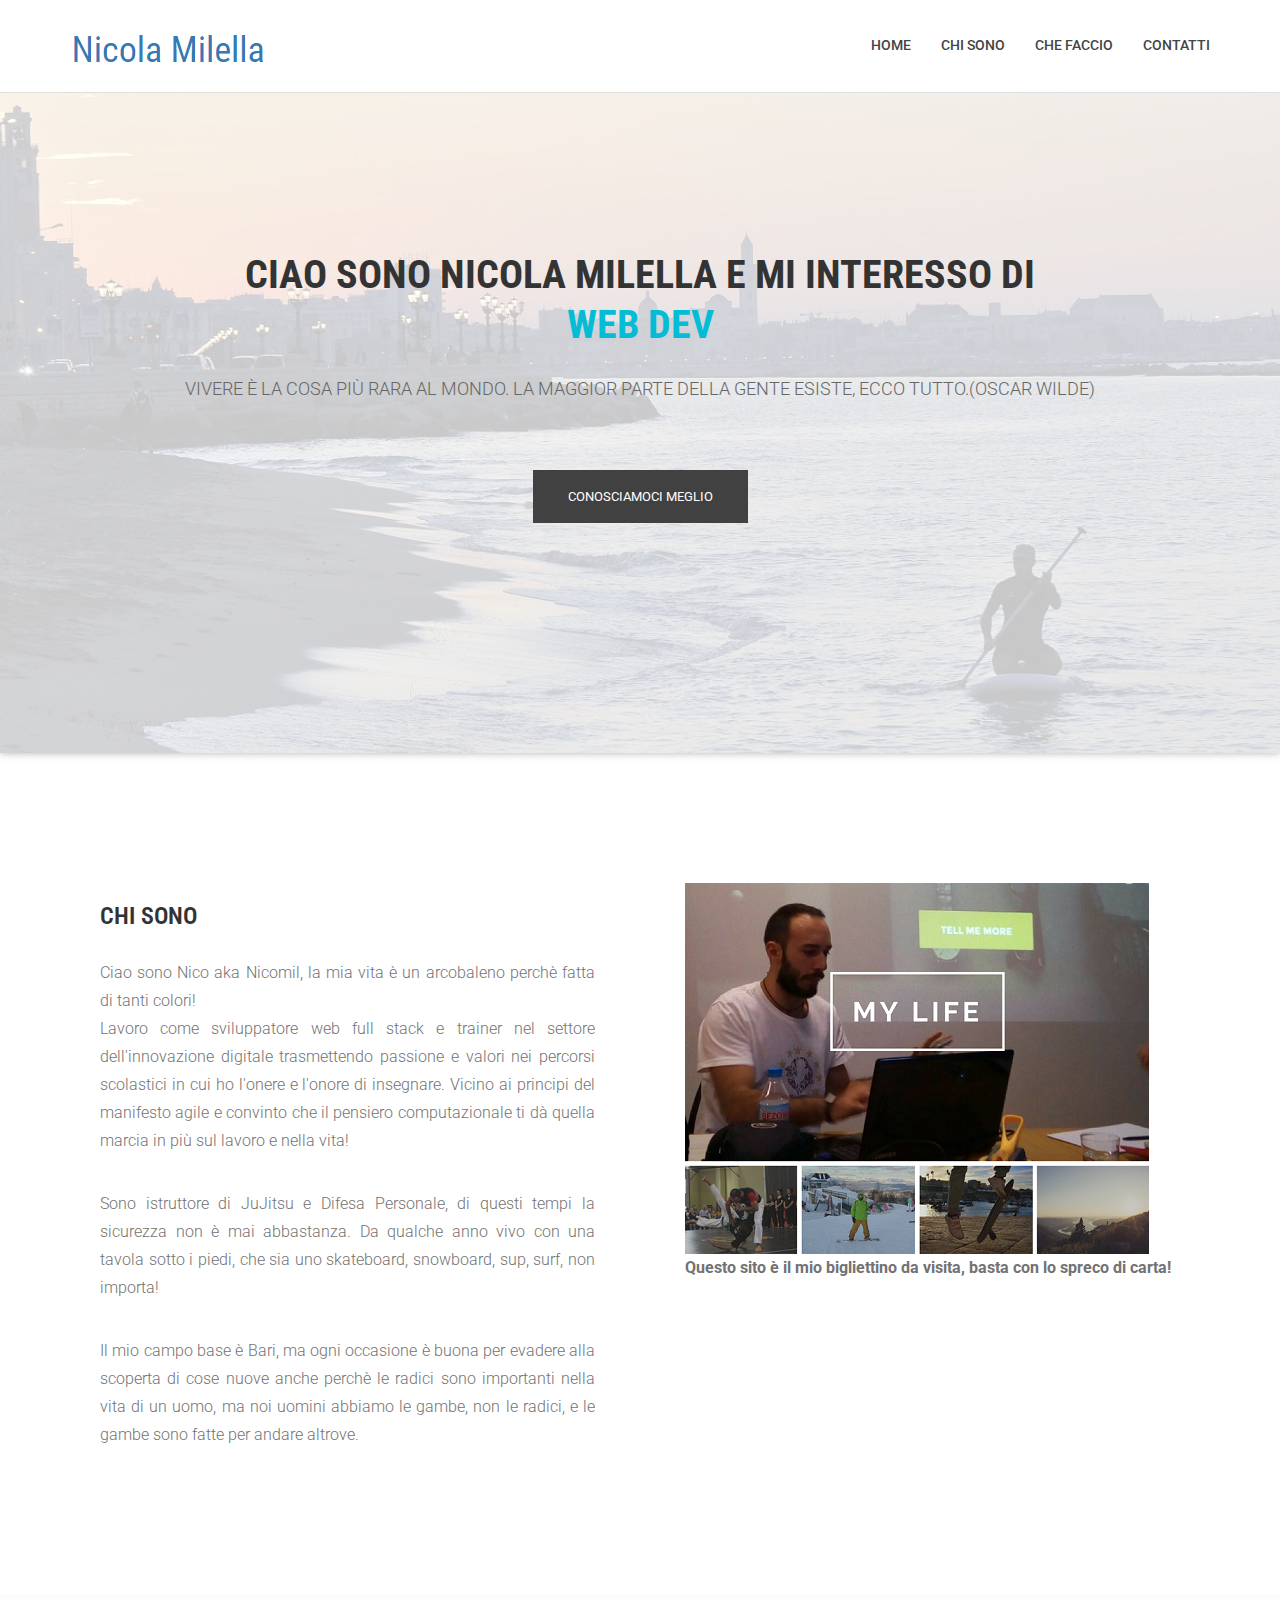
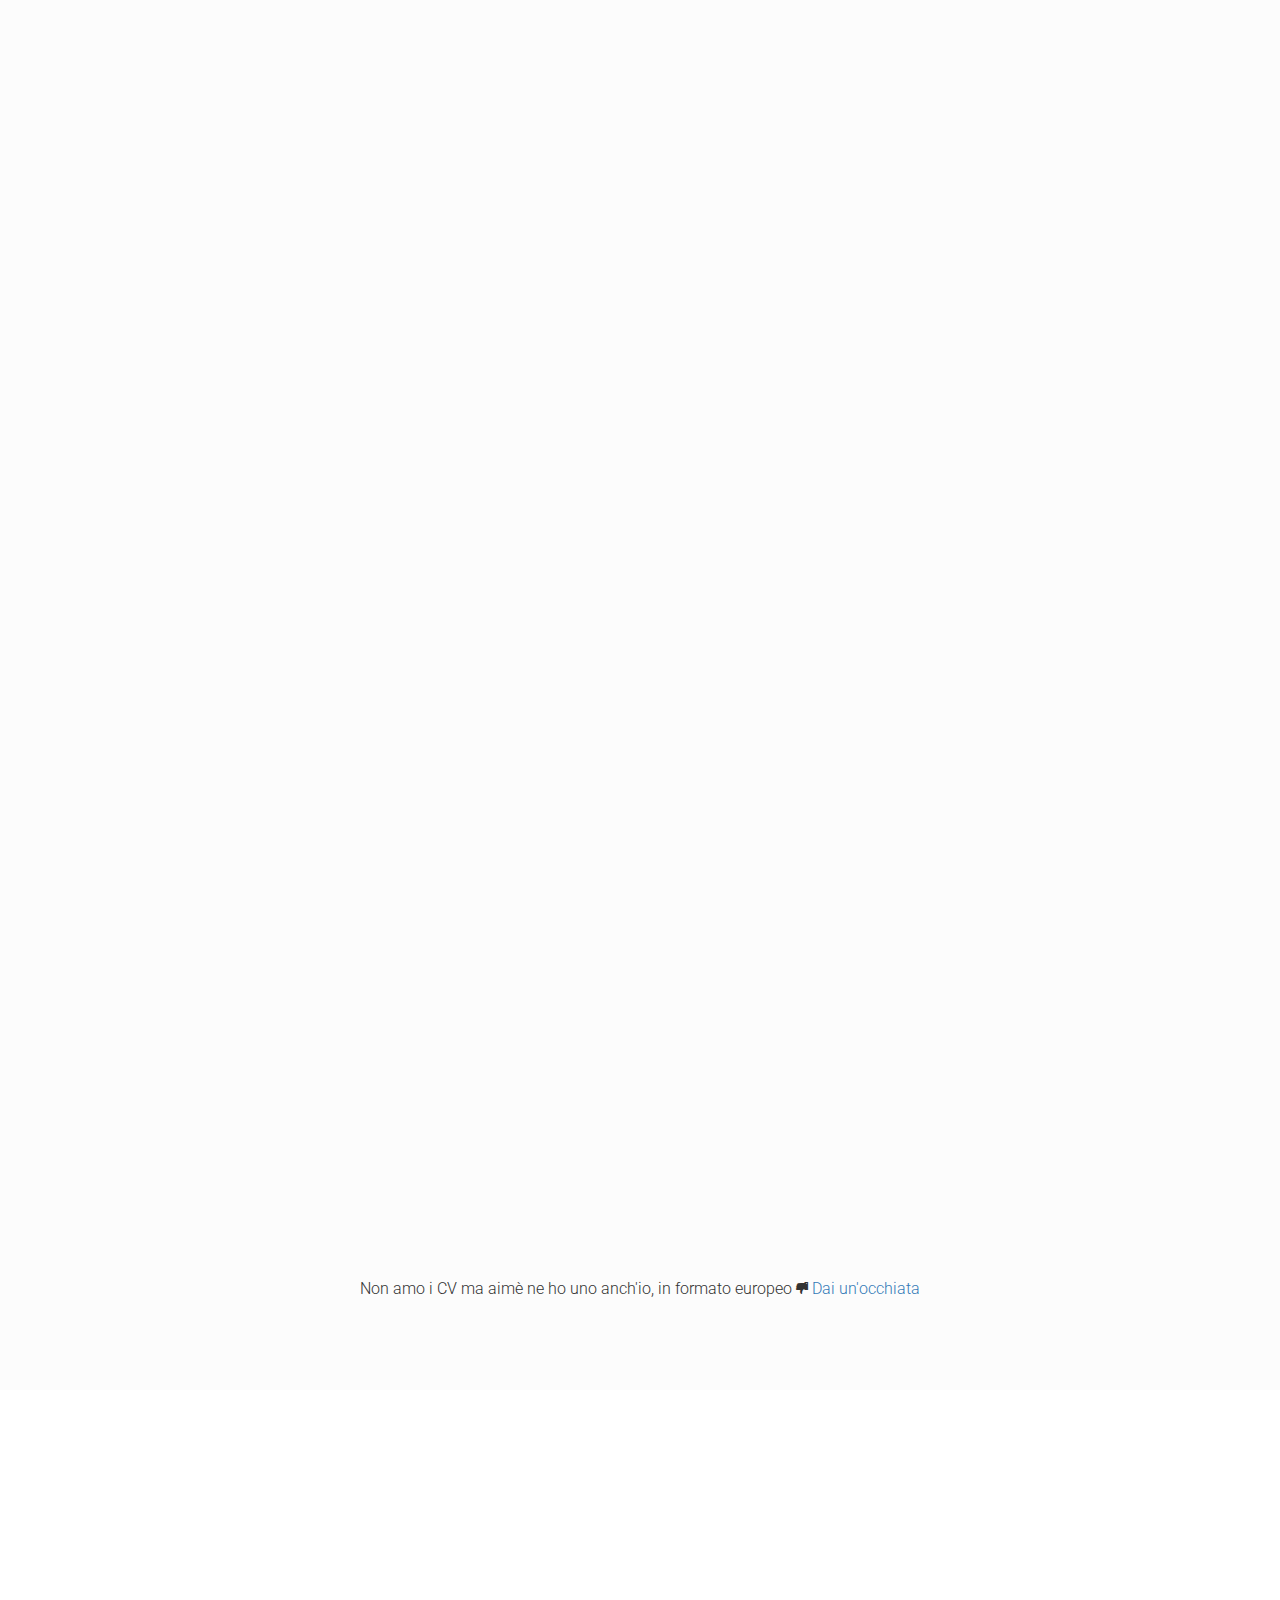
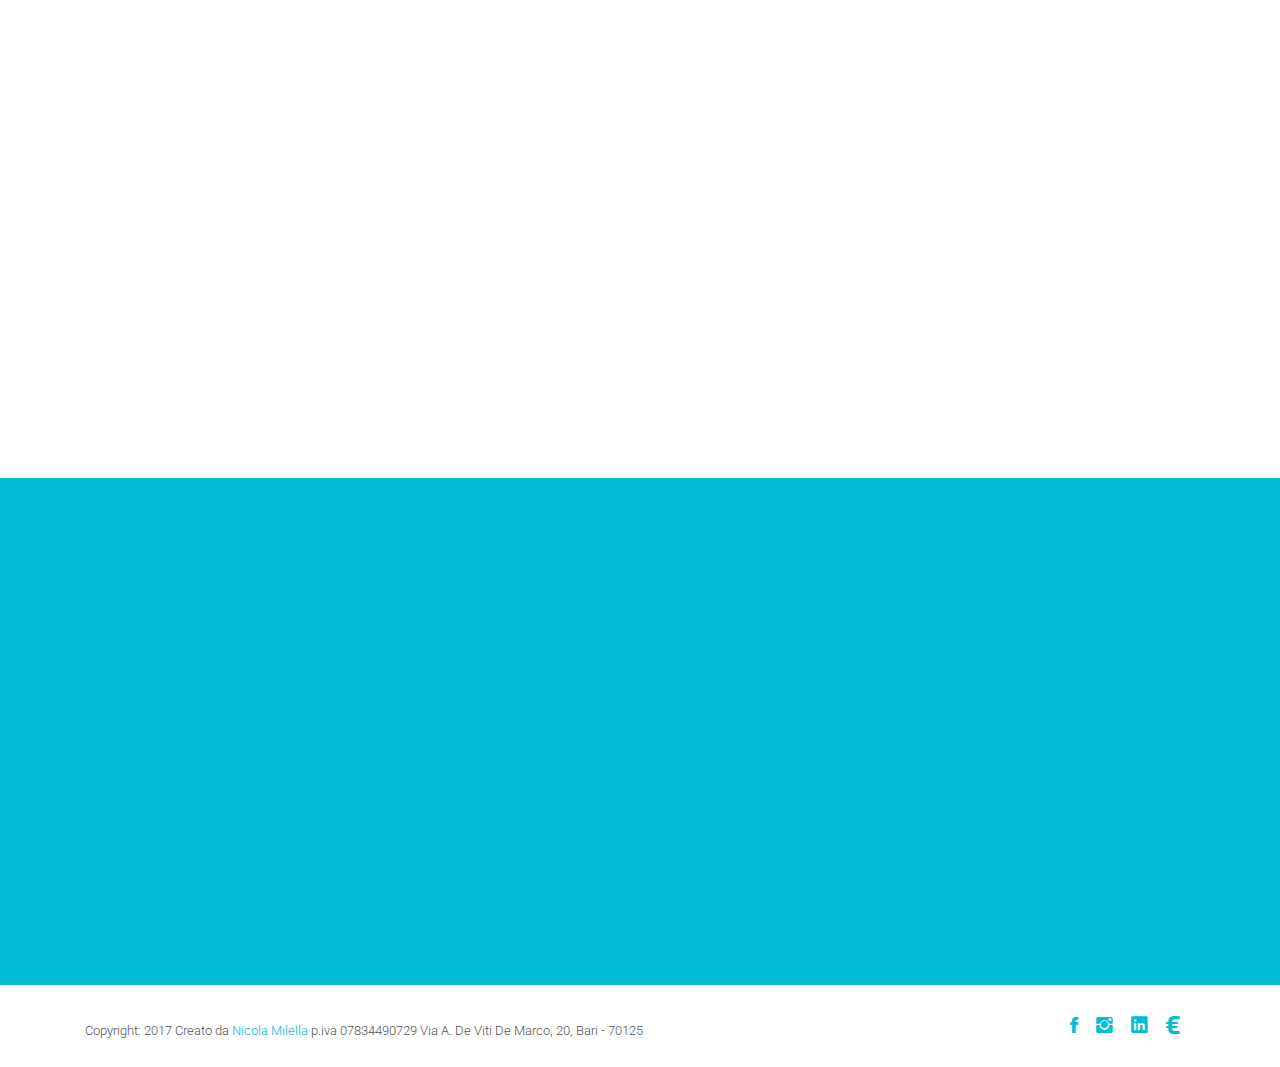
==== index_no_minified.html @ 9df5127f "initial commit" ====
<!DOCTYPE html>
<html class="no-js">
    
<head>
        <!-- Basic Page Needs
        ================================================== -->
        <meta charset="utf-8">
        <meta http-equiv="Content-Type" content="text/html; charset=utf-8">
        <link rel="icon" type="image/png" href="images/favicon.ico">
        <title>Nicola Milella</title>
        <meta name="description" content="Sito personale di Nicola Milella, sviluppatore web e mobile, docente hack-ademy auLAB, istruttore di JuJitsu e Difesa Personale, stand up paddle sup on the beach">
        <meta name="keywords" content="">
        <meta name="author" content="Nicola Milella">
        <meta name="google-site-verification" content="UVyq8-LhhPFilG9BQQv_UbMqhUwOv5xEV0vVrCa4C_Q" />
        <!-- Mobile Specific Metas
        ================================================== -->
        <meta name="format-detection" content="telephone=no">
        <meta name="viewport" content="width=device-width, initial-scale=1">
        <!-- Open Graph data -->
        <meta property="og:title" content="Nicola Milella" />
        <meta property="og:type" content="article" />
        <meta property="og:url" content="http://www.nicolamilella.it/" />
        <meta property="og:image" content="http://www.nicolamilella.it/images/fb-share.jpg" />
        <meta property="og:description" content="Bigliettino da visita online di Nicola Milella aka #nicomil, scopri di più!" /> 
        <meta property="og:site_name" content="Nicola Milella" />
        <!-- Template CSS Files
        ================================================== -->
        <link rel="stylesheet" href="css/app.min.css">
       
    </head>
    <body>
        <!--
        ==================================================
        Header Section Start
        ================================================== -->
        <header id="top-bar" class="navbar-fixed-top animated-header">
            <div class="container">
                <div class="navbar-header">
                    <!-- responsive nav button -->
                    <button type="button" class="navbar-toggle" data-toggle="collapse" data-target=".navbar-collapse">
                    <span class="sr-only">Toggle navigation</span>
                    <span class="icon-bar"></span>
                    <span class="icon-bar"></span>
                    <span class="icon-bar"></span>
                    </button>
                    <!-- /responsive nav button -->
                    
                    <!-- logo -->
                    <div class="navbar-brand">
                        <a href="http://nicolamilella.it" >
                            <img class="img-responsive" src="images/logo.png" alt="Nicola MIlella Logo">
                        </a>
                    </div>
                    <!-- /logo -->
                </div>
                <!-- main menu -->
                <nav class="collapse navbar-collapse navbar-right" role="navigation">
                    <div class="main-menu">
                        <ul class="nav navbar-nav navbar-right">
                            <li>
                                <a href="http://nicolamilella.it" alt="Home">Home</a>
                            </li>
                            <li><a class="smooth-scroll" data-wow-delay=".9s" href="#about" data-section="#about" alt="Chi sono">Chi Sono</a></li>
                           <!--  <li><a href="#about">Chi Sono</a></li> -->
                            <!-- <li><a class="smooth-scroll" href="#works" >Che Faccio</a></li> -->
                            <li><a class="smooth-scroll" data-wow-delay=".9s" href="#works" data-section="#works" alt="che faccio" >Che Faccio</a></li>
                           <!--  <li class="dropdown">
                                <a href="#" class="dropdown-toggle" data-toggle="dropdown">Pages <span class="caret"></span></a>
                                <div class="dropdown-menu">
                                    <ul>
                                        <li><a href="404.html">404 Page</a></li>
                                        <li><a href="gallery.html">Gallery</a></li>
                                    </ul>
                                </div>
                            </li> -->
                            <!-- <li class="dropdown">
                                <a href="#" class="dropdown-toggle" data-toggle="dropdown">Blog <span class="caret"></span></a>
                                <div class="dropdown-menu">
                                    <ul>
                                        <li><a href="blog-fullwidth.html">Blog Full</a></li>
                                        <li><a href="blog-left-sidebar.html">Blog Left sidebar</a></li>
                                        <li><a href="blog-right-sidebar.html">Blog Right sidebar</a></li>
                                    </ul>
                                </div>
                            </li> -->
                            <li><a href="#call-to-action" alt="contatti">Contatti</a></li>
                        </ul>
                    </div>
                </nav>
                <!-- /main nav -->
            </div>
        </header>
        
        <!--
        ==================================================
        Slider Section Start
        ================================================== -->
        <section id="hero-area" >
            <div class="container">
                <div class="row">
                    <div class="col-md-12 text-center">
                        <div class="block wow fadeInUp" data-wow-delay=".3s">
                            
                            <!-- Slider -->
                            <section class="cd-intro">
                                <h1 class="wow fadeInUp animated cd-headline slide" data-wow-delay=".4s" >
                                <span>CIAO SONO NICOLA MILELLA E MI INTERESSO DI</span><br>
                                 
                                
                                <span class="cd-words-wrapper">
                                    <b class="is-visible">WEB DEV</b>
                                    <b>JUJITSU</b>
                                    <b>DIFESA PERSONALE</b>
                                    <b>STAND UP PADDLE</b>
                                    <b>SKATEBOARD</b>
                                    <b>SNOWBOARD</b>
                                    <b>WINDSURF</b>
                                    
                                </span>
                              <!--   <span class="cd-words-wrapper visible-xs" >
                                    <b class="is-visible" style="font-size: 20px;">SVILUPPATORE SOFTWAREE</b>
                                    <b>ISTRUTTORE JUJITSU</b>
                                    <b>STAND UP PADDLER</b>
                                    <b>SKATER</b>
                                    <b>SNOWBOARDER</b>
                                    <b>CURIOSO</b>
                                </span> -->
                               </h1>
                                </section> <!-- cd-intro -->
                                <!-- /.slider -->
                                <h2 class="wow fadeInUp animated" data-wow-delay=".6s" >
                                    Vivere è la cosa più rara al mondo. La maggior parte della gente esiste, ecco tutto.(Oscar Wilde) 
                                </h2>
                                <a class="btn-lines dark light wow fadeInUp animated smooth-scroll btn btn-default btn-green" data-wow-delay=".9s" href="#about" data-section="#about" >Conosciamoci meglio</a>
                                
                            </div>
                        </div>
                    </div>
                </div>
            </section><!--/#main-slider-->
            <!--
            ==================================================
            Slider Section Start
            ================================================== -->
            <section id="about">
                <div class="container">
                    <div class="row">
                        <div class="col-md-6 col-sm-6">
                            <div class="block wow fadeInLeft" data-wow-delay=".3s" data-wow-duration="500ms">
                                <h2>
                                CHI SONO
                                </h2>
                                <p style="text-align: justify;">
                                    Ciao sono Nico aka Nicomil, la mia vita è un arcobaleno perchè fatta di tanti colori!<br>Lavoro come sviluppatore web full stack e trainer nel settore dell'innovazione digitale trasmettendo passione e valori nei percorsi scolastici in cui ho l'onere e l'onore di insegnare.
                                    Vicino ai principi del manifesto agile e convinto che il pensiero computazionale ti dà quella marcia in più sul lavoro e nella vita!
                                </p>
                                <p style="text-align: justify;">
                                    Sono istruttore di JuJitsu e Difesa Personale, di questi tempi la sicurezza non è mai abbastanza.
                                    Da qualche anno vivo con una tavola sotto i piedi, che sia uno skateboard, snowboard, sup, surf, non importa!
                                </p>
                                <p style="text-align: justify;">
                                    Il mio campo base è Bari, ma ogni occasione è buona per evadere alla scoperta di cose nuove anche perchè le radici sono importanti nella vita di un uomo, ma noi uomini abbiamo le gambe, non le radici, e le gambe sono fatte per andare altrove.
                                </p>
                            </div>
                            
                        </div>
                        <div class="col-md-6 col-sm-6">
                            <div class="block wow fadeInRight" data-wow-delay=".3s" data-wow-duration="500ms">
                                <img src="images/about/about_me2.png" alt="Nicola Milella nelle sue attività di sviluppatore web, istruttore di JuJitsu e difesa personale, stand up paddle, surf, skateboard e snowboard" style="vertical-align: middle;"><p><strong>Questo sito è il mio bigliettino da visita, basta con lo spreco di carta!</strong></p>
                            </div>

                        </div>
                    </div>
                </div>
            </section> <!-- /#about -->
            <!--
            ==================================================
            Portfolio Section Start
            ================================================== -->
            <section id="works" class="works">
                <div class="container">
                    <div class="section-heading">
                        <h1 class="title wow fadeInDown" data-wow-delay=".3s">Cosa faccio, al momento!</h1>
                        
                        <p class="wow fadeInDown" data-wow-delay=".5s">
                           In qualunque contesto, mi trovo sempre a lavorare per la sensibilizzazione di qualche ideale, concetto e pratica.<br> Amo insegnare perchè è il miglior modo di imparare e crescere.
                        </p>
                    </div>
                    <div class="row">
                        <div class="col-sm-4 col-xs-12">
                            <figure class="wow fadeInLeft animated portfolio-item" data-wow-duration="500ms" data-wow-delay="0ms">
                                <div class="img-wrapper">
                                    <img src="images/portfolio/item-1.jpg" class="img-responsive" alt="Nicola Milella docente Aulab Hack-Ademy sviluppo web" style="margin: 0 auto;background-size:cover">
                                   <!--  <div class="overlay">
                                        <div class="buttons">
                                            <a rel="gallery" class="fancybox" href="images/portfolio/item-1.jpg">Demo</a>
                                            <a target="_blank" href="single-portfolio.html">Details</a>
                                        </div>
                                    </div> -->
                                </div>
                                <figcaption>
                                <h4>
                                <a href="http://www.hack-ademy.it">
                                    Hack-Ademy by auLAB
                                </a>
                                </h4>
                                <p>
                                    Coding Bootcamp - Web Development 
                                </p>
                                </figcaption>
                            </figure>
                        </div>
                        <div class="col-sm-4 col-xs-12">
                            <figure class="wow fadeInLeft animated" data-wow-duration="500ms" data-wow-delay="300ms">
                                <div class="img-wrapper">
                                    <img src="images/portfolio/item-2.jpg" class="img-responsive" alt="Nicola Milella istruttore di JuJitsu e difesa personale" >
                                   <!--  <div class="overlay">
                                        <div class="buttons">
                                            <a rel="gallery" class="fancybox" href="images/portfolio/item-2.jpg">Demo</a>
                                            <a target="_blank" href="single-portfolio.html">Details</a>
                                        </div>
                                    </div> -->
                                </div>
                                <figcaption>
                                <h4>
                                <a href="http://www.professioneautodifesa.it">
                                Professione Autodifesa
                                    
                                </a>
                                </h4>
                                <p>
                                    Scuola di Sicurezza e Difesa Personale
                                </p>
                                </figcaption>
                            </figure>
                        </div>
                        <div class="col-sm-4 col-xs-12">
                            <figure class="wow fadeInLeft animated" data-wow-duration="500ms" data-wow-delay="300ms">
                                <div class="img-wrapper">
                                    <img src="images/portfolio/item-3.jpg" class="img-responsive" alt="Nicola Milella sup, stand up paddle eventi ed escursioni" >
                                    <!-- <div class="overlay">
                                        <div class="buttons">
                                            <a rel="gallery" class="fancybox" href="images/portfolio/item-3.jpg">Demo</a>
                                            <a target="_blank" href="single-portfolio.html">Details</a>
                                        </div>
                                    </div> -->
                                </div>
                                <figcaption>
                                <h4>
                                <a href="https://www.facebook.com/suponthebeach/">
                                    Sup on The Beach
                                </a>
                                </h4>
                                <p>
                                    Escursioni - sport acquatici
                                </p>
                                </figcaption>
                            </figure>
                        </div>
                        </div>
                        <div class="row">
                        <div class="col-sm-4 col-sm-offset-2 col-xs-12">
                            <figure class="wow fadeInLeft animated" data-wow-duration="500ms" data-wow-delay="300ms">
                                <div class="img-wrapper">
                                    <img src="images/portfolio/item-4.png" class="img-responsive" alt="Nicola Milella docente alternanza scuola lavoro" >
                                    <!-- <div class="overlay">
                                        <div class="buttons">
                                            <a rel="gallery" class="fancybox" href="images/portfolio/item-3.jpg">Demo</a>
                                            <a target="_blank" href="single-portfolio.html">Details</a>
                                        </div>
                                    </div> -->
                                </div>
                                <figcaption>
                                <h4>
                                <a href="http://www.istruzione.it/alternanza/index.shtml">
                                    Alternanza Scuola Lavoro
                                </a>
                                </h4>
                                <p>
                                    Percorsi tecnici di alternanza scuola lavoro nelle scuole superiori
                                </p>
                                </figcaption>
                            </figure>
                        </div>
                        <div class="col-sm-4 col-xs-12">
                            <figure class="wow fadeInLeft animated" data-wow-duration="500ms" data-wow-delay="300ms">
                                <div class="img-wrapper">
                                    <img src="images/portfolio/item-5.jpg" class="img-responsive" alt="Nicola Milella docente sviluppo web tech summer campus" >
                                    <!-- <div class="overlay">
                                        <div class="buttons">
                                            <a rel="gallery" class="fancybox" href="images/portfolio/item-3.jpg">Demo</a>
                                            <a target="_blank" href="single-portfolio.html">Details</a>
                                        </div>
                                    </div> -->
                                </div>
                                <figcaption>
                                <h4>
                                <a href="https://www.borderline24.com/2017/07/16/bari-tech-summer-campus-sviluppatori-web-entra-nel-vivo/" target="_blank">
                                    Tech Summer Campus
                                </a>
                                </h4>
                                <p>
                                    Coding Bootcamp powerd by Randstad Technologies
                                </p>
                                </figcaption>
                            </figure>
                        </div>

                        </div>
                        <div class="col-sm-12 text-center">
                        <h1 class="title wow fadeInDown" data-wow-delay=".3s">Un po' di storia</h1>
                            <p class="wow fadeInLeft animated portfolio-item" style="text-align: justify;">Laureato in Informatica Magistrale a Bari nel 2013, inizio a lavorare sin dal 2012 come vincitore del bando Pon R&C con il progetto <strong>MeetingPoints</strong> nel meraviglioso spazio di coworking <a href="https://bari.impacthub.net/">Impact Hub Bari</a>, un periodo indimenticabile durante il quale sono cresciuto tanto sia personalmente che professionalemente. Merito particolare di questa mia crescita professionale va al "Coach" <a href="https://it.linkedin.com/in/giancarlovalente"> Giancarlo Valente</a> con il quale ora ho il piacere di lavorare nei coding bootcamp.
                            Nel frattempo formatore ed esaminatore <a href="https://it.eipass.com/">Eipass</a> tenendo corsi di informatica in scuole, enti e centri di formazione di tutta Puglia.<br>
                            Le arti marziali invece hanno migliorato la mia vita, fin dalla tenera età di 8 anni! Judo, Karate e infine JuJitsu per completare il bagaglio tecnico e culturale. Prima cintura nera di JuJitsu Wjjko a Bari nel 2002 con esame preparato duramente con mio padre, maestro di JuJitsu, e sostenuto al cospetto del Soke <a href="https://it.wikipedia.org/wiki/Robert_Clark_(maestro_di_arti_marziali)">Robert Clark</a>, padre fondatore del JuJitsu moderno, passato a miglior vita prematuramente nel 2012. Ad oggi, sebbene Istruttore e cintura nera 4° Dan con più di 20 anni di esperienza, continuo umilmente a praticare e trasmettere questa grande passione.
                            </p>
                            <p class="text-center">
                            Non amo i CV ma aimè ne ho uno anch'io, in formato europeo <i class="ion-thumbsdown"></i> <a href="CV_nicola_milella_IT.pdf" target="_blank">Dai un'occhiata</a></p>
                        </div>
                </div>
            </section> <!-- #works -->
            <!--
            ==================================================
            Portfolio Section Start
            ================================================== -->
            <section id="feature">
                <div class="container">
                    <div class="section-heading">
                        <h1 class="title wow fadeInDown" data-wow-delay=".3s">In cosa posso esserti utile?</h1>
                        <p class="wow fadeInDown" data-wow-delay=".5s">
                            Nella mia vita ho maturato diverse competenze in svariati ambiti<br> e sono sempre pronto a mettermi in gioco.
                        </p>
                    </div>
                    <div class="row">
                        <div class="col-md-4 col-lg-4 col-xs-12">
                            <div class="media wow fadeInUp animated" data-wow-duration="500ms" data-wow-delay="200ms">
                                <div class="media-left">
                                    <div class="icon">
                                        <i class="ion-ios-flask-outline"></i>
                                    </div>
                                </div>
                                <div class="media-body">
                                    <h4 class="media-heading">Sviluppo Software</h4>
                                    <p>Realizzazione progetti web come siti, piattaforme, web app </p>
                                </div>
                            </div>
                        </div>
                        <div class="col-md-4 col-lg-4 col-xs-12">
                            <div class="media wow fadeInDown animated" data-wow-duration="500ms" data-wow-delay="400ms">
                                <div class="media-left">
                                    <div class="icon">
                                        <i class="ion-ios-briefcase"></i>
                                    </div>
                                </div>
                                <div class="media-body">
                                    <h4 class="media-heading">Consulenza</h4>
                                    <p>Supporto pratico e metodologico a progetti software</p>
                                </div>
                            </div>
                        </div>
                        <div class="col-md-4 col-lg-4 col-xs-12">
                            <div class="media wow fadeInDown animated" data-wow-duration="500ms" data-wow-delay="600ms">
                                <div class="media-left">
                                    <div class="icon">
                                        <i class="ion-android-hand"></i>
                                    </div>
                                </div>
                                <div class="media-body">
                                    <h4 class="media-heading">Difesa Personale</h4>
                                    <p>Difendersi è importante, posso mostrarti il cammino da seguire</p>
                                </div>
                            </div>
                        </div>
                        <div class="col-md-4 col-lg-4 col-xs-12">
                            <div class="media wow fadeInDown animated" data-wow-duration="500ms" data-wow-delay="800ms">
                                <div class="media-left">
                                    <div class="icon">
                                        <i class="ion-ios-body-outline"></i>
                                    </div>
                                </div>
                                <div class="media-body">
                                    <h4 class="media-heading">Arti Marziali</h4>
                                    <p>Corsi e lezioni private di JuJitsu antico e/o sportivo</p>
                                </div>
                            </div>
                        </div>
                        <div class="col-md-4 col-lg-4 col-xs-12">
                            <div class="media wow fadeInDown animated" data-wow-duration="500ms" data-wow-delay="1000ms">
                                <div class="media-left">
                                    <div class="icon">
                                        <i class="ion-ios-sunny-outline"></i>
                                    </div>
                                </div>
                                <div class="media-body">
                                    <h4 class="media-heading">Sport Acquatici</h4>
                                    <p>Eventi ed escursioni in SUP sul nostro territorio</p>
                                </div>
                            </div>
                        </div>
                        <div class="col-md-4 col-lg-4 col-xs-12">
                            <div class="media wow fadeInDown animated" data-wow-duration="500ms" data-wow-delay="1200ms">
                                <div class="media-left">
                                    <div class="icon">
                                        <i class="ion-ios-infinite"></i>
                                    </div>
                                </div>
                                <div class="media-body">
                                    <h4 class="media-heading">Qualcosa che imparerò</h4>
                                    <p>Non si finisce mai di imparare, vedremo!</p>
                                </div>
                            </div>
                        </div>
                    </div>
                </div>
            </section> <!-- /#feature -->
                            
            <!--
            ==================================================
            Call To Action Section Start
            ================================================== -->
            <section id="call-to-action">
                <div class="container">
                    <div class="row">
                        <div class="col-md-12">
                            <div class="block">
                                <h2 class="title wow fadeInDown" data-wow-delay=".3s" data-wow-duration="500ms">ORA SAI UN BEL PO' DI ME, MA NON TUTTO!</h2>
                                <h3 class="subtitle wow fadeInDown" data-wow-delay=".3s" data-wow-duration="500ms">"L'essenziale è invisibile ai social"</h3>
                                <p class="wow fadeInDown" data-wow-delay=".5s" data-wow-duration="500ms">Hai un'idea, una richiesta, un problema o vuoi semplicemente fare una chiacchierata? Contattami, ti aspetto con piacere!</p>
                                <!-- <a href="contact.html" class="btn btn-default btn-contact wow fadeInDown" data-wow-delay=".7s" data-wow-duration="500ms">Contattami</a> -->
                            </div>
                        </div>
                <div id="contact-section" class="row address-details" style="padding-bottom: 20px; color:black;font-weight: 600;">
                    
                    <div class="col-xs-offset-2 col-xs-8 col-md-offset-2 col-md-4">
                    <a href="mailto:me@nicolamilella.it?subject=Richiesta informazioni">
                        <div class="email wow fadeInLeft" data-wow-duration="500ms" data-wow-delay=".7s">
                            <i class="ion-ios-email-outline"></i>
                            <p>me@nicolamilella.it</p>
                        </div>
                        </a>
                    </div>
                    <div class="col-xs-8 col-xs-offset-2 col-md-4 col-md-offset-0">
                        <a href="whatsapp://send?phone=+393466874645" style="text-decoration: none;">
                        <div class="phone wow fadeInLeft" data-wow-duration="500ms" data-wow-delay=".9s">

                            <i class="ion-social-whatsapp-outline"></i>
                            <p>+39 3466874645</p>
                        </div>
                        </a>
                    </div>
                </div>
                    </div>
                </div>
            </section>
            <!--
            ==================================================
            Footer Section Start
            ================================================== -->
            <footer id="footer">
                <div class="container">
                    <div class="col-md-8">
                        <p class="copyright">Copyright: <span>2017</span> Creato da <a href="http://www.nicolamilella.it/">Nicola Milella</a> p.iva 07834490729 Via A. De Viti De Marco, 20, Bari - 70125</p>
                    </div>
                    <div class="col-md-4">
                        <!-- Social Media -->
                        <ul class="social">
                            <li>
                                <a href="https://www.facebook.com/nicolamilella88" class="Facebook" target="_blank">
                                    <i class="ion-social-facebook"></i>
                                </a>
                            </li>
                           <!--  <li>
                                <a href="http://wwww.twitter.com/themefisher" class="Twitter">
                                    <i class="ion-social-twitter"></i>
                                </a>
                            </li> -->
                            <li>
                                <a href="https://www.instagram.com/nico_mil/" class="Instagram" target="_blank">
                                    <i class="ion-social-instagram"></i>
                                </a>
                            </li>
                            <li>
                                <a href="https://www.linkedin.com/in/nicolamilella88/" class="Linkedin" target="_blank">
                                    <i class="ion-social-linkedin"></i>
                                </a>
                            </li>
                            <li>
                                <a href="http://paypal.me/nicolamilella" target="_blank"><i class="ion-social-euro"></i></a>
                            </li>
                        </ul>
                    </div>
                </div>
            </footer> <!-- /#footer -->
         <!-- Template Javascript Files
        ================================================== -->
        <!-- modernizr js -->
        <script src="js/app.min.js"></script>
        
        </body>

</html>
---- css/app.min.css ----
@charset "UTF-8";@import "http://fonts.googleapis.com/css?family=Roboto:400,300,100,500,700";@import "http://fonts.googleapis.com/css?family=Roboto+Condensed:400,300,700";@import "http://fonts.googleapis.com/css?family=Glegoo";html{font-family:sans-serif;-webkit-text-size-adjust:100%;-ms-text-size-adjust:100%}body{margin:0}article,aside,details,figcaption,figure,footer,header,hgroup,main,menu,nav,section,summary{display:block}audio,canvas,progress,video{display:inline-block;vertical-align:baseline}audio:not([controls]){display:none;height:0}[hidden],template{display:none}a{background-color:transparent}a:active,a:hover{outline:0}abbr[title]{border-bottom:1px dotted}b,strong{font-weight:700}dfn{font-style:italic}h1{margin:.67em 0;font-size:2em}mark{color:#000;background:#ff0}small{font-size:80%}sub,sup{position:relative;font-size:75%;line-height:0;vertical-align:baseline}sup{top:-.5em}sub{bottom:-.25em}img{border:0}svg:not(:root){overflow:hidden}figure{margin:1em 40px}hr{height:0;-webkit-box-sizing:content-box;-moz-box-sizing:content-box;box-sizing:content-box}pre{overflow:auto}code,kbd,pre,samp{font-family:monospace,monospace;font-size:1em}button,input,optgroup,select,textarea{margin:0;font:inherit;color:inherit}button{overflow:visible}button,select{text-transform:none}button,html input[type=button],input[type=reset],input[type=submit]{-webkit-appearance:button;cursor:pointer}button[disabled],html input[disabled]{cursor:default}button::-moz-focus-inner,input::-moz-focus-inner{padding:0;border:0}input{line-height:normal}input[type=checkbox],input[type=radio]{-webkit-box-sizing:border-box;-moz-box-sizing:border-box;box-sizing:border-box;padding:0}input[type=number]::-webkit-inner-spin-button,input[type=number]::-webkit-outer-spin-button{height:auto}input[type=search]{-webkit-box-sizing:content-box;-moz-box-sizing:content-box;box-sizing:content-box;-webkit-appearance:textfield}input[type=search]::-webkit-search-cancel-button,input[type=search]::-webkit-search-decoration{-webkit-appearance:none}fieldset{padding:.35em .625em .75em;margin:0 2px;border:1px solid silver}legend{padding:0;border:0}textarea{overflow:auto}optgroup{font-weight:700}table{border-spacing:0;border-collapse:collapse}td,th{padding:0}@media print{*,:after,:before{color:#000!important;text-shadow:none!important;background:0 0!important;-webkit-box-shadow:none!important;box-shadow:none!important}a,a:visited{text-decoration:underline}a[href]:after{content:" (" attr(href) ")"}abbr[title]:after{content:" (" attr(title) ")"}a[href^="javascript:"]:after,a[href^="#"]:after{content:""}blockquote,pre{border:1px solid #999;page-break-inside:avoid}thead{display:table-header-group}img,tr{page-break-inside:avoid}img{max-width:100%!important}h2,h3,p{orphans:3;widows:3}h2,h3{page-break-after:avoid}select{background:#fff!important}.navbar{display:none}.btn>.caret,.dropup>.btn>.caret{border-top-color:#000!important}.label{border:1px solid #000}.table{border-collapse:collapse!important}.table td,.table th{background-color:#fff!important}.table-bordered td,.table-bordered th{border:1px solid #ddd!important}}@font-face{font-family:'Glyphicons Halflings';src:url(../fonts/glyphicons-halflings-regular.html);src:url(../fonts/glyphicons-halflings-regulard41d.html?#iefix) format("embedded-opentype"),url(../fonts/glyphicons-halflings-regular-2.html) format("woff2"),url(../fonts/glyphicons-halflings-regular-3.html) format("woff"),url(../fonts/glyphicons-halflings-regular-4.html) format("truetype"),url(../fonts/glyphicons-halflings-regular-5.html#glyphicons_halflingsregular) format("svg")}.glyphicon{position:relative;top:1px;display:inline-block;font-family:'Glyphicons Halflings';font-style:normal;font-weight:400;line-height:1;-webkit-font-smoothing:antialiased;-moz-osx-font-smoothing:grayscale}.glyphicon-asterisk:before{content:"\2a"}.glyphicon-plus:before{content:"\2b"}.glyphicon-eur:before,.glyphicon-euro:before{content:"\20ac"}.glyphicon-minus:before{content:"\2212"}.glyphicon-cloud:before{content:"\2601"}.glyphicon-envelope:before{content:"\2709"}.glyphicon-pencil:before{content:"\270f"}.glyphicon-glass:before{content:"\e001"}.glyphicon-music:before{content:"\e002"}.glyphicon-search:before{content:"\e003"}.glyphicon-heart:before{content:"\e005"}.glyphicon-star:before{content:"\e006"}.glyphicon-star-empty:before{content:"\e007"}.glyphicon-user:before{content:"\e008"}.glyphicon-film:before{content:"\e009"}.glyphicon-th-large:before{content:"\e010"}.glyphicon-th:before{content:"\e011"}.glyphicon-th-list:before{content:"\e012"}.glyphicon-ok:before{content:"\e013"}.glyphicon-remove:before{content:"\e014"}.glyphicon-zoom-in:before{content:"\e015"}.glyphicon-zoom-out:before{content:"\e016"}.glyphicon-off:before{content:"\e017"}.glyphicon-signal:before{content:"\e018"}.glyphicon-cog:before{content:"\e019"}.glyphicon-trash:before{content:"\e020"}.glyphicon-home:before{content:"\e021"}.glyphicon-file:before{content:"\e022"}.glyphicon-time:before{content:"\e023"}.glyphicon-road:before{content:"\e024"}.glyphicon-download-alt:before{content:"\e025"}.glyphicon-download:before{content:"\e026"}.glyphicon-upload:before{content:"\e027"}.glyphicon-inbox:before{content:"\e028"}.glyphicon-play-circle:before{content:"\e029"}.glyphicon-repeat:before{content:"\e030"}.glyphicon-refresh:before{content:"\e031"}.glyphicon-list-alt:before{content:"\e032"}.glyphicon-lock:before{content:"\e033"}.glyphicon-flag:before{content:"\e034"}.glyphicon-headphones:before{content:"\e035"}.glyphicon-volume-off:before{content:"\e036"}.glyphicon-volume-down:before{content:"\e037"}.glyphicon-volume-up:before{content:"\e038"}.glyphicon-qrcode:before{content:"\e039"}.glyphicon-barcode:before{content:"\e040"}.glyphicon-tag:before{content:"\e041"}.glyphicon-tags:before{content:"\e042"}.glyphicon-book:before{content:"\e043"}.glyphicon-bookmark:before{content:"\e044"}.glyphicon-print:before{content:"\e045"}.glyphicon-camera:before{content:"\e046"}.glyphicon-font:before{content:"\e047"}.glyphicon-bold:before{content:"\e048"}.glyphicon-italic:before{content:"\e049"}.glyphicon-text-height:before{content:"\e050"}.glyphicon-text-width:before{content:"\e051"}.glyphicon-align-left:before{content:"\e052"}.glyphicon-align-center:before{content:"\e053"}.glyphicon-align-right:before{content:"\e054"}.glyphicon-align-justify:before{content:"\e055"}.glyphicon-list:before{content:"\e056"}.glyphicon-indent-left:before{content:"\e057"}.glyphicon-indent-right:before{content:"\e058"}.glyphicon-facetime-video:before{content:"\e059"}.glyphicon-picture:before{content:"\e060"}.glyphicon-map-marker:before{content:"\e062"}.glyphicon-adjust:before{content:"\e063"}.glyphicon-tint:before{content:"\e064"}.glyphicon-edit:before{content:"\e065"}.glyphicon-share:before{content:"\e066"}.glyphicon-check:before{content:"\e067"}.glyphicon-move:before{content:"\e068"}.glyphicon-step-backward:before{content:"\e069"}.glyphicon-fast-backward:before{content:"\e070"}.glyphicon-backward:before{content:"\e071"}.glyphicon-play:before{content:"\e072"}.glyphicon-pause:before{content:"\e073"}.glyphicon-stop:before{content:"\e074"}.glyphicon-forward:before{content:"\e075"}.glyphicon-fast-forward:before{content:"\e076"}.glyphicon-step-forward:before{content:"\e077"}.glyphicon-eject:before{content:"\e078"}.glyphicon-chevron-left:before{content:"\e079"}.glyphicon-chevron-right:before{content:"\e080"}.glyphicon-plus-sign:before{content:"\e081"}.glyphicon-minus-sign:before{content:"\e082"}.glyphicon-remove-sign:before{content:"\e083"}.glyphicon-ok-sign:before{content:"\e084"}.glyphicon-question-sign:before{content:"\e085"}.glyphicon-info-sign:before{content:"\e086"}.glyphicon-screenshot:before{content:"\e087"}.glyphicon-remove-circle:before{content:"\e088"}.glyphicon-ok-circle:before{content:"\e089"}.glyphicon-ban-circle:before{content:"\e090"}.glyphicon-arrow-left:before{content:"\e091"}.glyphicon-arrow-right:before{content:"\e092"}.glyphicon-arrow-up:before{content:"\e093"}.glyphicon-arrow-down:before{content:"\e094"}.glyphicon-share-alt:before{content:"\e095"}.glyphicon-resize-full:before{content:"\e096"}.glyphicon-resize-small:before{content:"\e097"}.glyphicon-exclamation-sign:before{content:"\e101"}.glyphicon-gift:before{content:"\e102"}.glyphicon-leaf:before{content:"\e103"}.glyphicon-fire:before{content:"\e104"}.glyphicon-eye-open:before{content:"\e105"}.glyphicon-eye-close:before{content:"\e106"}.glyphicon-warning-sign:before{content:"\e107"}.glyphicon-plane:before{content:"\e108"}.glyphicon-calendar:before{content:"\e109"}.glyphicon-random:before{content:"\e110"}.glyphicon-comment:before{content:"\e111"}.glyphicon-magnet:before{content:"\e112"}.glyphicon-chevron-up:before{content:"\e113"}.glyphicon-chevron-down:before{content:"\e114"}.glyphicon-retweet:before{content:"\e115"}.glyphicon-shopping-cart:before{content:"\e116"}.glyphicon-folder-close:before{content:"\e117"}.glyphicon-folder-open:before{content:"\e118"}.glyphicon-resize-vertical:before{content:"\e119"}.glyphicon-resize-horizontal:before{content:"\e120"}.glyphicon-hdd:before{content:"\e121"}.glyphicon-bullhorn:before{content:"\e122"}.glyphicon-bell:before{content:"\e123"}.glyphicon-certificate:before{content:"\e124"}.glyphicon-thumbs-up:before{content:"\e125"}.glyphicon-thumbs-down:before{content:"\e126"}.glyphicon-hand-right:before{content:"\e127"}.glyphicon-hand-left:before{content:"\e128"}.glyphicon-hand-up:before{content:"\e129"}.glyphicon-hand-down:before{content:"\e130"}.glyphicon-circle-arrow-right:before{content:"\e131"}.glyphicon-circle-arrow-left:before{content:"\e132"}.glyphicon-circle-arrow-up:before{content:"\e133"}.glyphicon-circle-arrow-down:before{content:"\e134"}.glyphicon-globe:before{content:"\e135"}.glyphicon-wrench:before{content:"\e136"}.glyphicon-tasks:before{content:"\e137"}.glyphicon-filter:before{content:"\e138"}.glyphicon-briefcase:before{content:"\e139"}.glyphicon-fullscreen:before{content:"\e140"}.glyphicon-dashboard:before{content:"\e141"}.glyphicon-paperclip:before{content:"\e142"}.glyphicon-heart-empty:before{content:"\e143"}.glyphicon-link:before{content:"\e144"}.glyphicon-phone:before{content:"\e145"}.glyphicon-pushpin:before{content:"\e146"}.glyphicon-usd:before{content:"\e148"}.glyphicon-gbp:before{content:"\e149"}.glyphicon-sort:before{content:"\e150"}.glyphicon-sort-by-alphabet:before{content:"\e151"}.glyphicon-sort-by-alphabet-alt:before{content:"\e152"}.glyphicon-sort-by-order:before{content:"\e153"}.glyphicon-sort-by-order-alt:before{content:"\e154"}.glyphicon-sort-by-attributes:before{content:"\e155"}.glyphicon-sort-by-attributes-alt:before{content:"\e156"}.glyphicon-unchecked:before{content:"\e157"}.glyphicon-expand:before{content:"\e158"}.glyphicon-collapse-down:before{content:"\e159"}.glyphicon-collapse-up:before{content:"\e160"}.glyphicon-log-in:before{content:"\e161"}.glyphicon-flash:before{content:"\e162"}.glyphicon-log-out:before{content:"\e163"}.glyphicon-new-window:before{content:"\e164"}.glyphicon-record:before{content:"\e165"}.glyphicon-save:before{content:"\e166"}.glyphicon-open:before{content:"\e167"}.glyphicon-saved:before{content:"\e168"}.glyphicon-import:before{content:"\e169"}.glyphicon-export:before{content:"\e170"}.glyphicon-send:before{content:"\e171"}.glyphicon-floppy-disk:before{content:"\e172"}.glyphicon-floppy-saved:before{content:"\e173"}.glyphicon-floppy-remove:before{content:"\e174"}.glyphicon-floppy-save:before{content:"\e175"}.glyphicon-floppy-open:before{content:"\e176"}.glyphicon-credit-card:before{content:"\e177"}.glyphicon-transfer:before{content:"\e178"}.glyphicon-cutlery:before{content:"\e179"}.glyphicon-header:before{content:"\e180"}.glyphicon-compressed:before{content:"\e181"}.glyphicon-earphone:before{content:"\e182"}.glyphicon-phone-alt:before{content:"\e183"}.glyphicon-tower:before{content:"\e184"}.glyphicon-stats:before{content:"\e185"}.glyphicon-sd-video:before{content:"\e186"}.glyphicon-hd-video:before{content:"\e187"}.glyphicon-subtitles:before{content:"\e188"}.glyphicon-sound-stereo:before{content:"\e189"}.glyphicon-sound-dolby:before{content:"\e190"}.glyphicon-sound-5-1:before{content:"\e191"}.glyphicon-sound-6-1:before{content:"\e192"}.glyphicon-sound-7-1:before{content:"\e193"}.glyphicon-copyright-mark:before{content:"\e194"}.glyphicon-registration-mark:before{content:"\e195"}.glyphicon-cloud-download:before{content:"\e197"}.glyphicon-cloud-upload:before{content:"\e198"}.glyphicon-tree-conifer:before{content:"\e199"}.glyphicon-tree-deciduous:before{content:"\e200"}.glyphicon-cd:before{content:"\e201"}.glyphicon-save-file:before{content:"\e202"}.glyphicon-open-file:before{content:"\e203"}.glyphicon-level-up:before{content:"\e204"}.glyphicon-copy:before{content:"\e205"}.glyphicon-paste:before{content:"\e206"}.glyphicon-alert:before{content:"\e209"}.glyphicon-equalizer:before{content:"\e210"}.glyphicon-king:before{content:"\e211"}.glyphicon-queen:before{content:"\e212"}.glyphicon-pawn:before{content:"\e213"}.glyphicon-bishop:before{content:"\e214"}.glyphicon-knight:before{content:"\e215"}.glyphicon-baby-formula:before{content:"\e216"}.glyphicon-tent:before{content:"\26fa"}.glyphicon-blackboard:before{content:"\e218"}.glyphicon-bed:before{content:"\e219"}.glyphicon-apple:before{content:"\f8ff"}.glyphicon-erase:before{content:"\e221"}.glyphicon-hourglass:before{content:"\231b"}.glyphicon-lamp:before{content:"\e223"}.glyphicon-duplicate:before{content:"\e224"}.glyphicon-piggy-bank:before{content:"\e225"}.glyphicon-scissors:before{content:"\e226"}.glyphicon-bitcoin:before{content:"\e227"}.glyphicon-btc:before{content:"\e227"}.glyphicon-xbt:before{content:"\e227"}.glyphicon-yen:before{content:"\00a5"}.glyphicon-jpy:before{content:"\00a5"}.glyphicon-ruble:before{content:"\20bd"}.glyphicon-rub:before{content:"\20bd"}.glyphicon-scale:before{content:"\e230"}.glyphicon-ice-lolly:before{content:"\e231"}.glyphicon-ice-lolly-tasted:before{content:"\e232"}.glyphicon-education:before{content:"\e233"}.glyphicon-option-horizontal:before{content:"\e234"}.glyphicon-option-vertical:before{content:"\e235"}.glyphicon-menu-hamburger:before{content:"\e236"}.glyphicon-modal-window:before{content:"\e237"}.glyphicon-oil:before{content:"\e238"}.glyphicon-grain:before{content:"\e239"}.glyphicon-sunglasses:before{content:"\e240"}.glyphicon-text-size:before{content:"\e241"}.glyphicon-text-color:before{content:"\e242"}.glyphicon-text-background:before{content:"\e243"}.glyphicon-object-align-top:before{content:"\e244"}.glyphicon-object-align-bottom:before{content:"\e245"}.glyphicon-object-align-horizontal:before{content:"\e246"}.glyphicon-object-align-left:before{content:"\e247"}.glyphicon-object-align-vertical:before{content:"\e248"}.glyphicon-object-align-right:before{content:"\e249"}.glyphicon-triangle-right:before{content:"\e250"}.glyphicon-triangle-left:before{content:"\e251"}.glyphicon-triangle-bottom:before{content:"\e252"}.glyphicon-triangle-top:before{content:"\e253"}.glyphicon-console:before{content:"\e254"}.glyphicon-superscript:before{content:"\e255"}.glyphicon-subscript:before{content:"\e256"}.glyphicon-menu-left:before{content:"\e257"}.glyphicon-menu-right:before{content:"\e258"}.glyphicon-menu-down:before{content:"\e259"}.glyphicon-menu-up:before{content:"\e260"}*{-webkit-box-sizing:border-box;-moz-box-sizing:border-box;box-sizing:border-box}:after,:before{-webkit-box-sizing:border-box;-moz-box-sizing:border-box;box-sizing:border-box}html{font-size:10px;-webkit-tap-highlight-color:rgba(0,0,0,0)}body{font-family:"Helvetica Neue",Helvetica,Arial,sans-serif;font-size:14px;line-height:1.42857143;color:#333;background-color:#fff}button,input,select,textarea{font-family:inherit;font-size:inherit;line-height:inherit}a{color:#337ab7;text-decoration:none}a:focus,a:hover{color:#23527c;text-decoration:underline}a:focus{outline:thin dotted;outline:5px auto -webkit-focus-ring-color;outline-offset:-2px}figure{margin:0}img{vertical-align:middle}.carousel-inner>.item>a>img,.carousel-inner>.item>img,.img-responsive,.thumbnail a>img,.thumbnail>img{display:block;max-width:100%;height:auto}.img-rounded{border-radius:6px}.img-thumbnail{display:inline-block;max-width:100%;height:auto;padding:4px;line-height:1.42857143;background-color:#fff;border:1px solid #ddd;border-radius:4px;-webkit-transition:all .2s ease-in-out;-o-transition:all .2s ease-in-out;transition:all .2s ease-in-out}.img-circle{border-radius:50%}hr{margin-top:20px;margin-bottom:20px;border:0;border-top:1px solid #eee}.sr-only{position:absolute;width:1px;height:1px;padding:0;margin:-1px;overflow:hidden;clip:rect(0,0,0,0);border:0}.sr-only-focusable:active,.sr-only-focusable:focus{position:static;width:auto;height:auto;margin:0;overflow:visible;clip:auto}[role=button]{cursor:pointer}.h1,.h2,.h3,.h4,.h5,.h6,h1,h2,h3,h4,h5,h6{font-family:inherit;font-weight:500;line-height:1.1;color:inherit}.h1 .small,.h1 small,.h2 .small,.h2 small,.h3 .small,.h3 small,.h4 .small,.h4 small,.h5 .small,.h5 small,.h6 .small,.h6 small,h1 .small,h1 small,h2 .small,h2 small,h3 .small,h3 small,h4 .small,h4 small,h5 .small,h5 small,h6 .small,h6 small{font-weight:400;line-height:1;color:#777}.h1,.h2,.h3,h1,h2,h3{margin-top:20px;margin-bottom:10px}.h1 .small,.h1 small,.h2 .small,.h2 small,.h3 .small,.h3 small,h1 .small,h1 small,h2 .small,h2 small,h3 .small,h3 small{font-size:65%}.h4,.h5,.h6,h4,h5,h6{margin-top:10px;margin-bottom:10px}.h4 .small,.h4 small,.h5 .small,.h5 small,.h6 .small,.h6 small,h4 .small,h4 small,h5 .small,h5 small,h6 .small,h6 small{font-size:75%}.h1,h1{font-size:36px}.h2,h2{font-size:30px}.h3,h3{font-size:24px}.h4,h4{font-size:18px}.h5,h5{font-size:14px}.h6,h6{font-size:12px}p{margin:0 0 10px}.lead{margin-bottom:20px;font-size:16px;font-weight:300;line-height:1.4}@media (min-width:768px){.lead{font-size:21px}}.small,small{font-size:85%}.mark,mark{padding:.2em;background-color:#fcf8e3}.text-left{text-align:left}.text-right{text-align:right}.text-center{text-align:center}.text-justify{text-align:justify}.text-nowrap{white-space:nowrap}.text-lowercase{text-transform:lowercase}.text-uppercase{text-transform:uppercase}.text-capitalize{text-transform:capitalize}.text-muted{color:#777}.text-primary{color:#337ab7}a.text-primary:hover{color:#286090}.text-success{color:#3c763d}a.text-success:hover{color:#2b542c}.text-info{color:#31708f}a.text-info:hover{color:#245269}.text-warning{color:#8a6d3b}a.text-warning:hover{color:#66512c}.text-danger{color:#a94442}a.text-danger:hover{color:#843534}.bg-primary{color:#fff;background-color:#337ab7}a.bg-primary:hover{background-color:#286090}.bg-success{background-color:#dff0d8}a.bg-success:hover{background-color:#c1e2b3}.bg-info{background-color:#d9edf7}a.bg-info:hover{background-color:#afd9ee}.bg-warning{background-color:#fcf8e3}a.bg-warning:hover{background-color:#f7ecb5}.bg-danger{background-color:#f2dede}a.bg-danger:hover{background-color:#e4b9b9}.page-header{padding-bottom:9px;margin:40px 0 20px;border-bottom:1px solid #eee}ol,ul{margin-top:0;margin-bottom:10px}ol ol,ol ul,ul ol,ul ul{margin-bottom:0}.list-unstyled{padding-left:0;list-style:none}.list-inline{padding-left:0;margin-left:-5px;list-style:none}.list-inline>li{display:inline-block;padding-right:5px;padding-left:5px}dl{margin-top:0;margin-bottom:20px}dd,dt{line-height:1.42857143}dt{font-weight:700}dd{margin-left:0}@media (min-width:768px){.dl-horizontal dt{float:left;width:160px;overflow:hidden;clear:left;text-align:right;text-overflow:ellipsis;white-space:nowrap}.dl-horizontal dd{margin-left:180px}}abbr[data-original-title],abbr[title]{cursor:help;border-bottom:1px dotted #777}.initialism{font-size:90%;text-transform:uppercase}blockquote{padding:10px 20px;margin:0 0 20px;font-size:17.5px;border-left:5px solid #eee}blockquote ol:last-child,blockquote p:last-child,blockquote ul:last-child{margin-bottom:0}blockquote .small,blockquote footer,blockquote small{display:block;font-size:80%;line-height:1.42857143;color:#777}blockquote .small:before,blockquote footer:before,blockquote small:before{content:'\2014 \00A0'}.blockquote-reverse,blockquote.pull-right{padding-right:15px;padding-left:0;text-align:right;border-right:5px solid #eee;border-left:0}.blockquote-reverse .small:before,.blockquote-reverse footer:before,.blockquote-reverse small:before,blockquote.pull-right .small:before,blockquote.pull-right footer:before,blockquote.pull-right small:before{content:''}.blockquote-reverse .small:after,.blockquote-reverse footer:after,.blockquote-reverse small:after,blockquote.pull-right .small:after,blockquote.pull-right footer:after,blockquote.pull-right small:after{content:'\00A0 \2014'}address{margin-bottom:20px;font-style:normal;line-height:1.42857143}code,kbd,pre,samp{font-family:Menlo,Monaco,Consolas,"Courier New",monospace}code{padding:2px 4px;font-size:90%;color:#c7254e;background-color:#f9f2f4;border-radius:4px}kbd{padding:2px 4px;font-size:90%;color:#fff;background-color:#333;border-radius:3px;-webkit-box-shadow:inset 0 -1px 0 rgba(0,0,0,.25);box-shadow:inset 0 -1px 0 rgba(0,0,0,.25)}kbd kbd{padding:0;font-size:100%;font-weight:700;-webkit-box-shadow:none;box-shadow:none}pre{display:block;padding:9.5px;margin:0 0 10px;font-size:13px;line-height:1.42857143;color:#333;word-break:break-all;word-wrap:break-word;background-color:#f5f5f5;border:1px solid #ccc;border-radius:4px}pre code{padding:0;font-size:inherit;color:inherit;white-space:pre-wrap;background-color:transparent;border-radius:0}.pre-scrollable{max-height:340px;overflow-y:scroll}.container{padding-right:15px;padding-left:15px;margin-right:auto;margin-left:auto}@media (min-width:768px){.container{width:750px}}@media (min-width:992px){.container{width:970px}}@media (min-width:1200px){.container{width:1170px}}.container-fluid{padding-right:15px;padding-left:15px;margin-right:auto;margin-left:auto}.row{margin-right:-15px;margin-left:-15px}.col-lg-1,.col-lg-10,.col-lg-11,.col-lg-12,.col-lg-2,.col-lg-3,.col-lg-4,.col-lg-5,.col-lg-6,.col-lg-7,.col-lg-8,.col-lg-9,.col-md-1,.col-md-10,.col-md-11,.col-md-12,.col-md-2,.col-md-3,.col-md-4,.col-md-5,.col-md-6,.col-md-7,.col-md-8,.col-md-9,.col-sm-1,.col-sm-10,.col-sm-11,.col-sm-12,.col-sm-2,.col-sm-3,.col-sm-4,.col-sm-5,.col-sm-6,.col-sm-7,.col-sm-8,.col-sm-9,.col-xs-1,.col-xs-10,.col-xs-11,.col-xs-12,.col-xs-2,.col-xs-3,.col-xs-4,.col-xs-5,.col-xs-6,.col-xs-7,.col-xs-8,.col-xs-9{position:relative;min-height:1px;padding-right:15px;padding-left:15px}.col-xs-1,.col-xs-10,.col-xs-11,.col-xs-12,.col-xs-2,.col-xs-3,.col-xs-4,.col-xs-5,.col-xs-6,.col-xs-7,.col-xs-8,.col-xs-9{float:left}.col-xs-12{width:100%}.col-xs-11{width:91.66666667%}.col-xs-10{width:83.33333333%}.col-xs-9{width:75%}.col-xs-8{width:66.66666667%}.col-xs-7{width:58.33333333%}.col-xs-6{width:50%}.col-xs-5{width:41.66666667%}.col-xs-4{width:33.33333333%}.col-xs-3{width:25%}.col-xs-2{width:16.66666667%}.col-xs-1{width:8.33333333%}.col-xs-pull-12{right:100%}.col-xs-pull-11{right:91.66666667%}.col-xs-pull-10{right:83.33333333%}.col-xs-pull-9{right:75%}.col-xs-pull-8{right:66.66666667%}.col-xs-pull-7{right:58.33333333%}.col-xs-pull-6{right:50%}.col-xs-pull-5{right:41.66666667%}.col-xs-pull-4{right:33.33333333%}.col-xs-pull-3{right:25%}.col-xs-pull-2{right:16.66666667%}.col-xs-pull-1{right:8.33333333%}.col-xs-pull-0{right:auto}.col-xs-push-12{left:100%}.col-xs-push-11{left:91.66666667%}.col-xs-push-10{left:83.33333333%}.col-xs-push-9{left:75%}.col-xs-push-8{left:66.66666667%}.col-xs-push-7{left:58.33333333%}.col-xs-push-6{left:50%}.col-xs-push-5{left:41.66666667%}.col-xs-push-4{left:33.33333333%}.col-xs-push-3{left:25%}.col-xs-push-2{left:16.66666667%}.col-xs-push-1{left:8.33333333%}.col-xs-push-0{left:auto}.col-xs-offset-12{margin-left:100%}.col-xs-offset-11{margin-left:91.66666667%}.col-xs-offset-10{margin-left:83.33333333%}.col-xs-offset-9{margin-left:75%}.col-xs-offset-8{margin-left:66.66666667%}.col-xs-offset-7{margin-left:58.33333333%}.col-xs-offset-6{margin-left:50%}.col-xs-offset-5{margin-left:41.66666667%}.col-xs-offset-4{margin-left:33.33333333%}.col-xs-offset-3{margin-left:25%}.col-xs-offset-2{margin-left:16.66666667%}.col-xs-offset-1{margin-left:8.33333333%}.col-xs-offset-0{margin-left:0}@media (min-width:768px){.col-sm-1,.col-sm-10,.col-sm-11,.col-sm-12,.col-sm-2,.col-sm-3,.col-sm-4,.col-sm-5,.col-sm-6,.col-sm-7,.col-sm-8,.col-sm-9{float:left}.col-sm-12{width:100%}.col-sm-11{width:91.66666667%}.col-sm-10{width:83.33333333%}.col-sm-9{width:75%}.col-sm-8{width:66.66666667%}.col-sm-7{width:58.33333333%}.col-sm-6{width:50%}.col-sm-5{width:41.66666667%}.col-sm-4{width:33.33333333%}.col-sm-3{width:25%}.col-sm-2{width:16.66666667%}.col-sm-1{width:8.33333333%}.col-sm-pull-12{right:100%}.col-sm-pull-11{right:91.66666667%}.col-sm-pull-10{right:83.33333333%}.col-sm-pull-9{right:75%}.col-sm-pull-8{right:66.66666667%}.col-sm-pull-7{right:58.33333333%}.col-sm-pull-6{right:50%}.col-sm-pull-5{right:41.66666667%}.col-sm-pull-4{right:33.33333333%}.col-sm-pull-3{right:25%}.col-sm-pull-2{right:16.66666667%}.col-sm-pull-1{right:8.33333333%}.col-sm-pull-0{right:auto}.col-sm-push-12{left:100%}.col-sm-push-11{left:91.66666667%}.col-sm-push-10{left:83.33333333%}.col-sm-push-9{left:75%}.col-sm-push-8{left:66.66666667%}.col-sm-push-7{left:58.33333333%}.col-sm-push-6{left:50%}.col-sm-push-5{left:41.66666667%}.col-sm-push-4{left:33.33333333%}.col-sm-push-3{left:25%}.col-sm-push-2{left:16.66666667%}.col-sm-push-1{left:8.33333333%}.col-sm-push-0{left:auto}.col-sm-offset-12{margin-left:100%}.col-sm-offset-11{margin-left:91.66666667%}.col-sm-offset-10{margin-left:83.33333333%}.col-sm-offset-9{margin-left:75%}.col-sm-offset-8{margin-left:66.66666667%}.col-sm-offset-7{margin-left:58.33333333%}.col-sm-offset-6{margin-left:50%}.col-sm-offset-5{margin-left:41.66666667%}.col-sm-offset-4{margin-left:33.33333333%}.col-sm-offset-3{margin-left:25%}.col-sm-offset-2{margin-left:16.66666667%}.col-sm-offset-1{margin-left:8.33333333%}.col-sm-offset-0{margin-left:0}}@media (min-width:992px){.col-md-1,.col-md-10,.col-md-11,.col-md-12,.col-md-2,.col-md-3,.col-md-4,.col-md-5,.col-md-6,.col-md-7,.col-md-8,.col-md-9{float:left}.col-md-12{width:100%}.col-md-11{width:91.66666667%}.col-md-10{width:83.33333333%}.col-md-9{width:75%}.col-md-8{width:66.66666667%}.col-md-7{width:58.33333333%}.col-md-6{width:50%}.col-md-5{width:41.66666667%}.col-md-4{width:33.33333333%}.col-md-3{width:25%}.col-md-2{width:16.66666667%}.col-md-1{width:8.33333333%}.col-md-pull-12{right:100%}.col-md-pull-11{right:91.66666667%}.col-md-pull-10{right:83.33333333%}.col-md-pull-9{right:75%}.col-md-pull-8{right:66.66666667%}.col-md-pull-7{right:58.33333333%}.col-md-pull-6{right:50%}.col-md-pull-5{right:41.66666667%}.col-md-pull-4{right:33.33333333%}.col-md-pull-3{right:25%}.col-md-pull-2{right:16.66666667%}.col-md-pull-1{right:8.33333333%}.col-md-pull-0{right:auto}.col-md-push-12{left:100%}.col-md-push-11{left:91.66666667%}.col-md-push-10{left:83.33333333%}.col-md-push-9{left:75%}.col-md-push-8{left:66.66666667%}.col-md-push-7{left:58.33333333%}.col-md-push-6{left:50%}.col-md-push-5{left:41.66666667%}.col-md-push-4{left:33.33333333%}.col-md-push-3{left:25%}.col-md-push-2{left:16.66666667%}.col-md-push-1{left:8.33333333%}.col-md-push-0{left:auto}.col-md-offset-12{margin-left:100%}.col-md-offset-11{margin-left:91.66666667%}.col-md-offset-10{margin-left:83.33333333%}.col-md-offset-9{margin-left:75%}.col-md-offset-8{margin-left:66.66666667%}.col-md-offset-7{margin-left:58.33333333%}.col-md-offset-6{margin-left:50%}.col-md-offset-5{margin-left:41.66666667%}.col-md-offset-4{margin-left:33.33333333%}.col-md-offset-3{margin-left:25%}.col-md-offset-2{margin-left:16.66666667%}.col-md-offset-1{margin-left:8.33333333%}.col-md-offset-0{margin-left:0}}@media (min-width:1200px){.col-lg-1,.col-lg-10,.col-lg-11,.col-lg-12,.col-lg-2,.col-lg-3,.col-lg-4,.col-lg-5,.col-lg-6,.col-lg-7,.col-lg-8,.col-lg-9{float:left}.col-lg-12{width:100%}.col-lg-11{width:91.66666667%}.col-lg-10{width:83.33333333%}.col-lg-9{width:75%}.col-lg-8{width:66.66666667%}.col-lg-7{width:58.33333333%}.col-lg-6{width:50%}.col-lg-5{width:41.66666667%}.col-lg-4{width:33.33333333%}.col-lg-3{width:25%}.col-lg-2{width:16.66666667%}.col-lg-1{width:8.33333333%}.col-lg-pull-12{right:100%}.col-lg-pull-11{right:91.66666667%}.col-lg-pull-10{right:83.33333333%}.col-lg-pull-9{right:75%}.col-lg-pull-8{right:66.66666667%}.col-lg-pull-7{right:58.33333333%}.col-lg-pull-6{right:50%}.col-lg-pull-5{right:41.66666667%}.col-lg-pull-4{right:33.33333333%}.col-lg-pull-3{right:25%}.col-lg-pull-2{right:16.66666667%}.col-lg-pull-1{right:8.33333333%}.col-lg-pull-0{right:auto}.col-lg-push-12{left:100%}.col-lg-push-11{left:91.66666667%}.col-lg-push-10{left:83.33333333%}.col-lg-push-9{left:75%}.col-lg-push-8{left:66.66666667%}.col-lg-push-7{left:58.33333333%}.col-lg-push-6{left:50%}.col-lg-push-5{left:41.66666667%}.col-lg-push-4{left:33.33333333%}.col-lg-push-3{left:25%}.col-lg-push-2{left:16.66666667%}.col-lg-push-1{left:8.33333333%}.col-lg-push-0{left:auto}.col-lg-offset-12{margin-left:100%}.col-lg-offset-11{margin-left:91.66666667%}.col-lg-offset-10{margin-left:83.33333333%}.col-lg-offset-9{margin-left:75%}.col-lg-offset-8{margin-left:66.66666667%}.col-lg-offset-7{margin-left:58.33333333%}.col-lg-offset-6{margin-left:50%}.col-lg-offset-5{margin-left:41.66666667%}.col-lg-offset-4{margin-left:33.33333333%}.col-lg-offset-3{margin-left:25%}.col-lg-offset-2{margin-left:16.66666667%}.col-lg-offset-1{margin-left:8.33333333%}.col-lg-offset-0{margin-left:0}}table{background-color:transparent}caption{padding-top:8px;padding-bottom:8px;color:#777;text-align:left}th{text-align:left}.table{width:100%;max-width:100%;margin-bottom:20px}.table>tbody>tr>td,.table>tbody>tr>th,.table>tfoot>tr>td,.table>tfoot>tr>th,.table>thead>tr>td,.table>thead>tr>th{padding:8px;line-height:1.42857143;vertical-align:top;border-top:1px solid #ddd}.table>thead>tr>th{vertical-align:bottom;border-bottom:2px solid #ddd}.table>caption+thead>tr:first-child>td,.table>caption+thead>tr:first-child>th,.table>colgroup+thead>tr:first-child>td,.table>colgroup+thead>tr:first-child>th,.table>thead:first-child>tr:first-child>td,.table>thead:first-child>tr:first-child>th{border-top:0}.table>tbody+tbody{border-top:2px solid #ddd}.table .table{background-color:#fff}.table-condensed>tbody>tr>td,.table-condensed>tbody>tr>th,.table-condensed>tfoot>tr>td,.table-condensed>tfoot>tr>th,.table-condensed>thead>tr>td,.table-condensed>thead>tr>th{padding:5px}.table-bordered{border:1px solid #ddd}.table-bordered>tbody>tr>td,.table-bordered>tbody>tr>th,.table-bordered>tfoot>tr>td,.table-bordered>tfoot>tr>th,.table-bordered>thead>tr>td,.table-bordered>thead>tr>th{border:1px solid #ddd}.table-bordered>thead>tr>td,.table-bordered>thead>tr>th{border-bottom-width:2px}.table-striped>tbody>tr:nth-of-type(odd){background-color:#f9f9f9}.table-hover>tbody>tr:hover{background-color:#f5f5f5}table col[class*=col-]{position:static;display:table-column;float:none}table td[class*=col-],table th[class*=col-]{position:static;display:table-cell;float:none}.table>tbody>tr.active>td,.table>tbody>tr.active>th,.table>tbody>tr>td.active,.table>tbody>tr>th.active,.table>tfoot>tr.active>td,.table>tfoot>tr.active>th,.table>tfoot>tr>td.active,.table>tfoot>tr>th.active,.table>thead>tr.active>td,.table>thead>tr.active>th,.table>thead>tr>td.active,.table>thead>tr>th.active{background-color:#f5f5f5}.table-hover>tbody>tr.active:hover>td,.table-hover>tbody>tr.active:hover>th,.table-hover>tbody>tr:hover>.active,.table-hover>tbody>tr>td.active:hover,.table-hover>tbody>tr>th.active:hover{background-color:#e8e8e8}.table>tbody>tr.success>td,.table>tbody>tr.success>th,.table>tbody>tr>td.success,.table>tbody>tr>th.success,.table>tfoot>tr.success>td,.table>tfoot>tr.success>th,.table>tfoot>tr>td.success,.table>tfoot>tr>th.success,.table>thead>tr.success>td,.table>thead>tr.success>th,.table>thead>tr>td.success,.table>thead>tr>th.success{background-color:#dff0d8}.table-hover>tbody>tr.success:hover>td,.table-hover>tbody>tr.success:hover>th,.table-hover>tbody>tr:hover>.success,.table-hover>tbody>tr>td.success:hover,.table-hover>tbody>tr>th.success:hover{background-color:#d0e9c6}.table>tbody>tr.info>td,.table>tbody>tr.info>th,.table>tbody>tr>td.info,.table>tbody>tr>th.info,.table>tfoot>tr.info>td,.table>tfoot>tr.info>th,.table>tfoot>tr>td.info,.table>tfoot>tr>th.info,.table>thead>tr.info>td,.table>thead>tr.info>th,.table>thead>tr>td.info,.table>thead>tr>th.info{background-color:#d9edf7}.table-hover>tbody>tr.info:hover>td,.table-hover>tbody>tr.info:hover>th,.table-hover>tbody>tr:hover>.info,.table-hover>tbody>tr>td.info:hover,.table-hover>tbody>tr>th.info:hover{background-color:#c4e3f3}.table>tbody>tr.warning>td,.table>tbody>tr.warning>th,.table>tbody>tr>td.warning,.table>tbody>tr>th.warning,.table>tfoot>tr.warning>td,.table>tfoot>tr.warning>th,.table>tfoot>tr>td.warning,.table>tfoot>tr>th.warning,.table>thead>tr.warning>td,.table>thead>tr.warning>th,.table>thead>tr>td.warning,.table>thead>tr>th.warning{background-color:#fcf8e3}.table-hover>tbody>tr.warning:hover>td,.table-hover>tbody>tr.warning:hover>th,.table-hover>tbody>tr:hover>.warning,.table-hover>tbody>tr>td.warning:hover,.table-hover>tbody>tr>th.warning:hover{background-color:#faf2cc}.table>tbody>tr.danger>td,.table>tbody>tr.danger>th,.table>tbody>tr>td.danger,.table>tbody>tr>th.danger,.table>tfoot>tr.danger>td,.table>tfoot>tr.danger>th,.table>tfoot>tr>td.danger,.table>tfoot>tr>th.danger,.table>thead>tr.danger>td,.table>thead>tr.danger>th,.table>thead>tr>td.danger,.table>thead>tr>th.danger{background-color:#f2dede}.table-hover>tbody>tr.danger:hover>td,.table-hover>tbody>tr.danger:hover>th,.table-hover>tbody>tr:hover>.danger,.table-hover>tbody>tr>td.danger:hover,.table-hover>tbody>tr>th.danger:hover{background-color:#ebcccc}.table-responsive{min-height:.01%;overflow-x:auto}@media screen and (max-width:767px){.table-responsive{width:100%;margin-bottom:15px;overflow-y:hidden;-ms-overflow-style:-ms-autohiding-scrollbar;border:1px solid #ddd}.table-responsive>.table{margin-bottom:0}.table-responsive>.table>tbody>tr>td,.table-responsive>.table>tbody>tr>th,.table-responsive>.table>tfoot>tr>td,.table-responsive>.table>tfoot>tr>th,.table-responsive>.table>thead>tr>td,.table-responsive>.table>thead>tr>th{white-space:nowrap}.table-responsive>.table-bordered{border:0}.table-responsive>.table-bordered>tbody>tr>td:first-child,.table-responsive>.table-bordered>tbody>tr>th:first-child,.table-responsive>.table-bordered>tfoot>tr>td:first-child,.table-responsive>.table-bordered>tfoot>tr>th:first-child,.table-responsive>.table-bordered>thead>tr>td:first-child,.table-responsive>.table-bordered>thead>tr>th:first-child{border-left:0}.table-responsive>.table-bordered>tbody>tr>td:last-child,.table-responsive>.table-bordered>tbody>tr>th:last-child,.table-responsive>.table-bordered>tfoot>tr>td:last-child,.table-responsive>.table-bordered>tfoot>tr>th:last-child,.table-responsive>.table-bordered>thead>tr>td:last-child,.table-responsive>.table-bordered>thead>tr>th:last-child{border-right:0}.table-responsive>.table-bordered>tbody>tr:last-child>td,.table-responsive>.table-bordered>tbody>tr:last-child>th,.table-responsive>.table-bordered>tfoot>tr:last-child>td,.table-responsive>.table-bordered>tfoot>tr:last-child>th{border-bottom:0}}fieldset{min-width:0;padding:0;margin:0;border:0}legend{display:block;width:100%;padding:0;margin-bottom:20px;font-size:21px;line-height:inherit;color:#333;border:0;border-bottom:1px solid #e5e5e5}label{display:inline-block;max-width:100%;margin-bottom:5px;font-weight:700}input[type=search]{-webkit-box-sizing:border-box;-moz-box-sizing:border-box;box-sizing:border-box}input[type=checkbox],input[type=radio]{margin:4px 0 0;margin-top:1px \9;line-height:normal}input[type=file]{display:block}input[type=range]{display:block;width:100%}select[multiple],select[size]{height:auto}input[type=file]:focus,input[type=checkbox]:focus,input[type=radio]:focus{outline:thin dotted;outline:5px auto -webkit-focus-ring-color;outline-offset:-2px}output{display:block;padding-top:7px;font-size:14px;line-height:1.42857143;color:#555}.form-control{display:block;width:100%;height:34px;padding:6px 12px;font-size:14px;line-height:1.42857143;color:#555;background-color:#fff;background-image:none;border:1px solid #ccc;border-radius:4px;-webkit-box-shadow:inset 0 1px 1px rgba(0,0,0,.075);box-shadow:inset 0 1px 1px rgba(0,0,0,.075);-webkit-transition:border-color ease-in-out .15s,-webkit-box-shadow ease-in-out .15s;-o-transition:border-color ease-in-out .15s,box-shadow ease-in-out .15s;transition:border-color ease-in-out .15s,box-shadow ease-in-out .15s}.form-control:focus{border-color:#66afe9;outline:0;-webkit-box-shadow:inset 0 1px 1px rgba(0,0,0,.075),0 0 8px rgba(102,175,233,.6);box-shadow:inset 0 1px 1px rgba(0,0,0,.075),0 0 8px rgba(102,175,233,.6)}.form-control::-moz-placeholder{color:#999;opacity:1}.form-control:-ms-input-placeholder{color:#999}.form-control::-webkit-input-placeholder{color:#999}.form-control[disabled],.form-control[readonly],fieldset[disabled] .form-control{background-color:#eee;opacity:1}.form-control[disabled],fieldset[disabled] .form-control{cursor:not-allowed}textarea.form-control{height:auto}input[type=search]{-webkit-appearance:none}@media screen and (-webkit-min-device-pixel-ratio:0){input[type=date],input[type=time],input[type=datetime-local],input[type=month]{line-height:34px}.input-group-sm input[type=date],.input-group-sm input[type=time],.input-group-sm input[type=datetime-local],.input-group-sm input[type=month],input[type=date].input-sm,input[type=time].input-sm,input[type=datetime-local].input-sm,input[type=month].input-sm{line-height:30px}.input-group-lg input[type=date],.input-group-lg input[type=time],.input-group-lg input[type=datetime-local],.input-group-lg input[type=month],input[type=date].input-lg,input[type=time].input-lg,input[type=datetime-local].input-lg,input[type=month].input-lg{line-height:46px}}.form-group{margin-bottom:15px}.checkbox,.radio{position:relative;display:block;margin-top:10px;margin-bottom:10px}.checkbox label,.radio label{min-height:20px;padding-left:20px;margin-bottom:0;font-weight:400;cursor:pointer}.checkbox input[type=checkbox],.checkbox-inline input[type=checkbox],.radio input[type=radio],.radio-inline input[type=radio]{position:absolute;margin-top:4px \9;margin-left:-20px}.checkbox+.checkbox,.radio+.radio{margin-top:-5px}.checkbox-inline,.radio-inline{position:relative;display:inline-block;padding-left:20px;margin-bottom:0;font-weight:400;vertical-align:middle;cursor:pointer}.checkbox-inline+.checkbox-inline,.radio-inline+.radio-inline{margin-top:0;margin-left:10px}fieldset[disabled] input[type=checkbox],fieldset[disabled] input[type=radio],input[type=checkbox].disabled,input[type=checkbox][disabled],input[type=radio].disabled,input[type=radio][disabled]{cursor:not-allowed}.checkbox-inline.disabled,.radio-inline.disabled,fieldset[disabled] .checkbox-inline,fieldset[disabled] .radio-inline{cursor:not-allowed}.checkbox.disabled label,.radio.disabled label,fieldset[disabled] .checkbox label,fieldset[disabled] .radio label{cursor:not-allowed}.form-control-static{min-height:34px;padding-top:7px;padding-bottom:7px;margin-bottom:0}.form-control-static.input-lg,.form-control-static.input-sm{padding-right:0;padding-left:0}.input-sm{height:30px;padding:5px 10px;font-size:12px;line-height:1.5;border-radius:3px}select.input-sm{height:30px;line-height:30px}select[multiple].input-sm,textarea.input-sm{height:auto}.form-group-sm .form-control{height:30px;padding:5px 10px;font-size:12px;line-height:1.5;border-radius:3px}select.form-group-sm .form-control{height:30px;line-height:30px}select[multiple].form-group-sm .form-control,textarea.form-group-sm .form-control{height:auto}.form-group-sm .form-control-static{height:30px;min-height:32px;padding:5px 10px;font-size:12px;line-height:1.5}.input-lg{height:46px;padding:10px 16px;font-size:18px;line-height:1.3333333;border-radius:6px}select.input-lg{height:46px;line-height:46px}select[multiple].input-lg,textarea.input-lg{height:auto}.form-group-lg .form-control{height:46px;padding:10px 16px;font-size:18px;line-height:1.3333333;border-radius:6px}select.form-group-lg .form-control{height:46px;line-height:46px}select[multiple].form-group-lg .form-control,textarea.form-group-lg .form-control{height:auto}.form-group-lg .form-control-static{height:46px;min-height:38px;padding:10px 16px;font-size:18px;line-height:1.3333333}.has-feedback{position:relative}.has-feedback .form-control{padding-right:42.5px}.form-control-feedback{position:absolute;top:0;right:0;z-index:2;display:block;width:34px;height:34px;line-height:34px;text-align:center;pointer-events:none}.input-lg+.form-control-feedback{width:46px;height:46px;line-height:46px}.input-sm+.form-control-feedback{width:30px;height:30px;line-height:30px}.has-success .checkbox,.has-success .checkbox-inline,.has-success .control-label,.has-success .help-block,.has-success .radio,.has-success .radio-inline,.has-success.checkbox label,.has-success.checkbox-inline label,.has-success.radio label,.has-success.radio-inline label{color:#3c763d}.has-success .form-control{border-color:#3c763d;-webkit-box-shadow:inset 0 1px 1px rgba(0,0,0,.075);box-shadow:inset 0 1px 1px rgba(0,0,0,.075)}.has-success .form-control:focus{border-color:#2b542c;-webkit-box-shadow:inset 0 1px 1px rgba(0,0,0,.075),0 0 6px #67b168;box-shadow:inset 0 1px 1px rgba(0,0,0,.075),0 0 6px #67b168}.has-success .input-group-addon{color:#3c763d;background-color:#dff0d8;border-color:#3c763d}.has-success .form-control-feedback{color:#3c763d}.has-warning .checkbox,.has-warning .checkbox-inline,.has-warning .control-label,.has-warning .help-block,.has-warning .radio,.has-warning .radio-inline,.has-warning.checkbox label,.has-warning.checkbox-inline label,.has-warning.radio label,.has-warning.radio-inline label{color:#8a6d3b}.has-warning .form-control{border-color:#8a6d3b;-webkit-box-shadow:inset 0 1px 1px rgba(0,0,0,.075);box-shadow:inset 0 1px 1px rgba(0,0,0,.075)}.has-warning .form-control:focus{border-color:#66512c;-webkit-box-shadow:inset 0 1px 1px rgba(0,0,0,.075),0 0 6px #c0a16b;box-shadow:inset 0 1px 1px rgba(0,0,0,.075),0 0 6px #c0a16b}.has-warning .input-group-addon{color:#8a6d3b;background-color:#fcf8e3;border-color:#8a6d3b}.has-warning .form-control-feedback{color:#8a6d3b}.has-error .checkbox,.has-error .checkbox-inline,.has-error .control-label,.has-error .help-block,.has-error .radio,.has-error .radio-inline,.has-error.checkbox label,.has-error.checkbox-inline label,.has-error.radio label,.has-error.radio-inline label{color:#a94442}.has-error .form-control{border-color:#a94442;-webkit-box-shadow:inset 0 1px 1px rgba(0,0,0,.075);box-shadow:inset 0 1px 1px rgba(0,0,0,.075)}.has-error .form-control:focus{border-color:#843534;-webkit-box-shadow:inset 0 1px 1px rgba(0,0,0,.075),0 0 6px #ce8483;box-shadow:inset 0 1px 1px rgba(0,0,0,.075),0 0 6px #ce8483}.has-error .input-group-addon{color:#a94442;background-color:#f2dede;border-color:#a94442}.has-error .form-control-feedback{color:#a94442}.has-feedback label~.form-control-feedback{top:25px}.has-feedback label.sr-only~.form-control-feedback{top:0}.help-block{display:block;margin-top:5px;margin-bottom:10px;color:#737373}@media (min-width:768px){.form-inline .form-group{display:inline-block;margin-bottom:0;vertical-align:middle}.form-inline .form-control{display:inline-block;width:auto;vertical-align:middle}.form-inline .form-control-static{display:inline-block}.form-inline .input-group{display:inline-table;vertical-align:middle}.form-inline .input-group .form-control,.form-inline .input-group .input-group-addon,.form-inline .input-group .input-group-btn{width:auto}.form-inline .input-group>.form-control{width:100%}.form-inline .control-label{margin-bottom:0;vertical-align:middle}.form-inline .checkbox,.form-inline .radio{display:inline-block;margin-top:0;margin-bottom:0;vertical-align:middle}.form-inline .checkbox label,.form-inline .radio label{padding-left:0}.form-inline .checkbox input[type=checkbox],.form-inline .radio input[type=radio]{position:relative;margin-left:0}.form-inline .has-feedback .form-control-feedback{top:0}}.form-horizontal .checkbox,.form-horizontal .checkbox-inline,.form-horizontal .radio,.form-horizontal .radio-inline{padding-top:7px;margin-top:0;margin-bottom:0}.form-horizontal .checkbox,.form-horizontal .radio{min-height:27px}.form-horizontal .form-group{margin-right:-15px;margin-left:-15px}@media (min-width:768px){.form-horizontal .control-label{padding-top:7px;margin-bottom:0;text-align:right}}.form-horizontal .has-feedback .form-control-feedback{right:15px}@media (min-width:768px){.form-horizontal .form-group-lg .control-label{padding-top:14.33px}}@media (min-width:768px){.form-horizontal .form-group-sm .control-label{padding-top:6px}}.btn{display:inline-block;padding:6px 12px;margin-bottom:0;font-size:14px;font-weight:400;line-height:1.42857143;text-align:center;white-space:nowrap;vertical-align:middle;-ms-touch-action:manipulation;touch-action:manipulation;cursor:pointer;-webkit-user-select:none;-moz-user-select:none;-ms-user-select:none;user-select:none;background-image:none;border:1px solid transparent;border-radius:4px}.btn.active.focus,.btn.active:focus,.btn.focus,.btn:active.focus,.btn:active:focus,.btn:focus{outline:thin dotted;outline:5px auto -webkit-focus-ring-color;outline-offset:-2px}.btn.focus,.btn:focus,.btn:hover{color:#333;text-decoration:none}.btn.active,.btn:active{background-image:none;outline:0;-webkit-box-shadow:inset 0 3px 5px rgba(0,0,0,.125);box-shadow:inset 0 3px 5px rgba(0,0,0,.125)}.btn.disabled,.btn[disabled],fieldset[disabled] .btn{pointer-events:none;cursor:not-allowed;filter:alpha(opacity=65);-webkit-box-shadow:none;box-shadow:none;opacity:.65}.btn-default{color:#333;background-color:#fff;border-color:#ccc}.btn-default.active,.btn-default.focus,.btn-default:active,.btn-default:focus,.btn-default:hover,.open>.dropdown-toggle.btn-default{color:#333;background-color:#e6e6e6;border-color:#adadad}.btn-default.active,.btn-default:active,.open>.dropdown-toggle.btn-default{background-image:none}.btn-default.disabled,.btn-default.disabled.active,.btn-default.disabled.focus,.btn-default.disabled:active,.btn-default.disabled:focus,.btn-default.disabled:hover,.btn-default[disabled],.btn-default[disabled].active,.btn-default[disabled].focus,.btn-default[disabled]:active,.btn-default[disabled]:focus,.btn-default[disabled]:hover,fieldset[disabled] .btn-default,fieldset[disabled] .btn-default.active,fieldset[disabled] .btn-default.focus,fieldset[disabled] .btn-default:active,fieldset[disabled] .btn-default:focus,fieldset[disabled] .btn-default:hover{background-color:#fff;border-color:#ccc}.btn-default .badge{color:#fff;background-color:#333}.btn-primary{color:#fff;background-color:#337ab7;border-color:#2e6da4}.btn-primary.active,.btn-primary.focus,.btn-primary:active,.btn-primary:focus,.btn-primary:hover,.open>.dropdown-toggle.btn-primary{color:#fff;background-color:#286090;border-color:#204d74}.btn-primary.active,.btn-primary:active,.open>.dropdown-toggle.btn-primary{background-image:none}.btn-primary.disabled,.btn-primary.disabled.active,.btn-primary.disabled.focus,.btn-primary.disabled:active,.btn-primary.disabled:focus,.btn-primary.disabled:hover,.btn-primary[disabled],.btn-primary[disabled].active,.btn-primary[disabled].focus,.btn-primary[disabled]:active,.btn-primary[disabled]:focus,.btn-primary[disabled]:hover,fieldset[disabled] .btn-primary,fieldset[disabled] .btn-primary.active,fieldset[disabled] .btn-primary.focus,fieldset[disabled] .btn-primary:active,fieldset[disabled] .btn-primary:focus,fieldset[disabled] .btn-primary:hover{background-color:#337ab7;border-color:#2e6da4}.btn-primary .badge{color:#337ab7;background-color:#fff}.btn-success{color:#fff;background-color:#5cb85c;border-color:#4cae4c}.btn-success.active,.btn-success.focus,.btn-success:active,.btn-success:focus,.btn-success:hover,.open>.dropdown-toggle.btn-success{color:#fff;background-color:#449d44;border-color:#398439}.btn-success.active,.btn-success:active,.open>.dropdown-toggle.btn-success{background-image:none}.btn-success.disabled,.btn-success.disabled.active,.btn-success.disabled.focus,.btn-success.disabled:active,.btn-success.disabled:focus,.btn-success.disabled:hover,.btn-success[disabled],.btn-success[disabled].active,.btn-success[disabled].focus,.btn-success[disabled]:active,.btn-success[disabled]:focus,.btn-success[disabled]:hover,fieldset[disabled] .btn-success,fieldset[disabled] .btn-success.active,fieldset[disabled] .btn-success.focus,fieldset[disabled] .btn-success:active,fieldset[disabled] .btn-success:focus,fieldset[disabled] .btn-success:hover{background-color:#5cb85c;border-color:#4cae4c}.btn-success .badge{color:#5cb85c;background-color:#fff}.btn-info{color:#fff;background-color:#5bc0de;border-color:#46b8da}.btn-info.active,.btn-info.focus,.btn-info:active,.btn-info:focus,.btn-info:hover,.open>.dropdown-toggle.btn-info{color:#fff;background-color:#31b0d5;border-color:#269abc}.btn-info.active,.btn-info:active,.open>.dropdown-toggle.btn-info{background-image:none}.btn-info.disabled,.btn-info.disabled.active,.btn-info.disabled.focus,.btn-info.disabled:active,.btn-info.disabled:focus,.btn-info.disabled:hover,.btn-info[disabled],.btn-info[disabled].active,.btn-info[disabled].focus,.btn-info[disabled]:active,.btn-info[disabled]:focus,.btn-info[disabled]:hover,fieldset[disabled] .btn-info,fieldset[disabled] .btn-info.active,fieldset[disabled] .btn-info.focus,fieldset[disabled] .btn-info:active,fieldset[disabled] .btn-info:focus,fieldset[disabled] .btn-info:hover{background-color:#5bc0de;border-color:#46b8da}.btn-info .badge{color:#5bc0de;background-color:#fff}.btn-warning{color:#fff;background-color:#f0ad4e;border-color:#eea236}.btn-warning.active,.btn-warning.focus,.btn-warning:active,.btn-warning:focus,.btn-warning:hover,.open>.dropdown-toggle.btn-warning{color:#fff;background-color:#ec971f;border-color:#d58512}.btn-warning.active,.btn-warning:active,.open>.dropdown-toggle.btn-warning{background-image:none}.btn-warning.disabled,.btn-warning.disabled.active,.btn-warning.disabled.focus,.btn-warning.disabled:active,.btn-warning.disabled:focus,.btn-warning.disabled:hover,.btn-warning[disabled],.btn-warning[disabled].active,.btn-warning[disabled].focus,.btn-warning[disabled]:active,.btn-warning[disabled]:focus,.btn-warning[disabled]:hover,fieldset[disabled] .btn-warning,fieldset[disabled] .btn-warning.active,fieldset[disabled] .btn-warning.focus,fieldset[disabled] .btn-warning:active,fieldset[disabled] .btn-warning:focus,fieldset[disabled] .btn-warning:hover{background-color:#f0ad4e;border-color:#eea236}.btn-warning .badge{color:#f0ad4e;background-color:#fff}.btn-danger{color:#fff;background-color:#d9534f;border-color:#d43f3a}.btn-danger.active,.btn-danger.focus,.btn-danger:active,.btn-danger:focus,.btn-danger:hover,.open>.dropdown-toggle.btn-danger{color:#fff;background-color:#c9302c;border-color:#ac2925}.btn-danger.active,.btn-danger:active,.open>.dropdown-toggle.btn-danger{background-image:none}.btn-danger.disabled,.btn-danger.disabled.active,.btn-danger.disabled.focus,.btn-danger.disabled:active,.btn-danger.disabled:focus,.btn-danger.disabled:hover,.btn-danger[disabled],.btn-danger[disabled].active,.btn-danger[disabled].focus,.btn-danger[disabled]:active,.btn-danger[disabled]:focus,.btn-danger[disabled]:hover,fieldset[disabled] .btn-danger,fieldset[disabled] .btn-danger.active,fieldset[disabled] .btn-danger.focus,fieldset[disabled] .btn-danger:active,fieldset[disabled] .btn-danger:focus,fieldset[disabled] .btn-danger:hover{background-color:#d9534f;border-color:#d43f3a}.btn-danger .badge{color:#d9534f;background-color:#fff}.btn-link{font-weight:400;color:#337ab7;border-radius:0}.btn-link,.btn-link.active,.btn-link:active,.btn-link[disabled],fieldset[disabled] .btn-link{background-color:transparent;-webkit-box-shadow:none;box-shadow:none}.btn-link,.btn-link:active,.btn-link:focus,.btn-link:hover{border-color:transparent}.btn-link:focus,.btn-link:hover{color:#23527c;text-decoration:underline;background-color:transparent}.btn-link[disabled]:focus,.btn-link[disabled]:hover,fieldset[disabled] .btn-link:focus,fieldset[disabled] .btn-link:hover{color:#777;text-decoration:none}.btn-group-lg>.btn,.btn-lg{padding:10px 16px;font-size:18px;line-height:1.3333333;border-radius:6px}.btn-group-sm>.btn,.btn-sm{padding:5px 10px;font-size:12px;line-height:1.5;border-radius:3px}.btn-group-xs>.btn,.btn-xs{padding:1px 5px;font-size:12px;line-height:1.5;border-radius:3px}.btn-block{display:block;width:100%}.btn-block+.btn-block{margin-top:5px}input[type=button].btn-block,input[type=reset].btn-block,input[type=submit].btn-block{width:100%}.fade{opacity:0;-webkit-transition:opacity .15s linear;-o-transition:opacity .15s linear;transition:opacity .15s linear}.fade.in{opacity:1}.collapse{display:none}.collapse.in{display:block}tr.collapse.in{display:table-row}tbody.collapse.in{display:table-row-group}.collapsing{position:relative;height:0;overflow:hidden;-webkit-transition-timing-function:ease;-o-transition-timing-function:ease;transition-timing-function:ease;-webkit-transition-duration:.35s;-o-transition-duration:.35s;transition-duration:.35s;-webkit-transition-property:height,visibility;-o-transition-property:height,visibility;transition-property:height,visibility}.caret{display:inline-block;width:0;height:0;margin-left:2px;vertical-align:middle;border-top:4px dashed;border-right:4px solid transparent;border-left:4px solid transparent}.dropdown,.dropup{position:relative}.dropdown-toggle:focus{outline:0}.dropdown-menu{position:absolute;top:100%;left:0;z-index:1000;display:none;float:left;min-width:160px;padding:5px 0;margin:2px 0 0;font-size:14px;text-align:left;list-style:none;background-color:#fff;-webkit-background-clip:padding-box;background-clip:padding-box;border:1px solid #ccc;border:1px solid rgba(0,0,0,.15);border-radius:4px;-webkit-box-shadow:0 6px 12px rgba(0,0,0,.175);box-shadow:0 6px 12px rgba(0,0,0,.175)}.dropdown-menu.pull-right{right:0;left:auto}.dropdown-menu .divider{height:1px;margin:9px 0;overflow:hidden;background-color:#e5e5e5}.dropdown-menu>li>a{display:block;padding:3px 20px;clear:both;font-weight:400;line-height:1.42857143;color:#333;white-space:nowrap}.dropdown-menu>li>a:focus,.dropdown-menu>li>a:hover{color:#262626;text-decoration:none;background-color:#f5f5f5}.dropdown-menu>.active>a,.dropdown-menu>.active>a:focus,.dropdown-menu>.active>a:hover{color:#fff;text-decoration:none;background-color:#337ab7;outline:0}.dropdown-menu>.disabled>a,.dropdown-menu>.disabled>a:focus,.dropdown-menu>.disabled>a:hover{color:#777}.dropdown-menu>.disabled>a:focus,.dropdown-menu>.disabled>a:hover{text-decoration:none;cursor:not-allowed;background-color:transparent;background-image:none;filter:progid:DXImageTransform.Microsoft.gradient(enabled=false)}.open>.dropdown-menu{display:block}.open>a{outline:0}.dropdown-menu-right{right:0;left:auto}.dropdown-menu-left{right:auto;left:0}.dropdown-header{display:block;padding:3px 20px;font-size:12px;line-height:1.42857143;color:#777;white-space:nowrap}.dropdown-backdrop{position:fixed;top:0;right:0;bottom:0;left:0;z-index:990}.pull-right>.dropdown-menu{right:0;left:auto}.dropup .caret,.navbar-fixed-bottom .dropdown .caret{content:"";border-top:0;border-bottom:4px solid}.dropup .dropdown-menu,.navbar-fixed-bottom .dropdown .dropdown-menu{top:auto;bottom:100%;margin-bottom:2px}@media (min-width:768px){.navbar-right .dropdown-menu{right:0;left:auto}.navbar-right .dropdown-menu-left{right:auto;left:0}}.btn-group,.btn-group-vertical{position:relative;display:inline-block;vertical-align:middle}.btn-group-vertical>.btn,.btn-group>.btn{position:relative;float:left}.btn-group-vertical>.btn.active,.btn-group-vertical>.btn:active,.btn-group-vertical>.btn:focus,.btn-group-vertical>.btn:hover,.btn-group>.btn.active,.btn-group>.btn:active,.btn-group>.btn:focus,.btn-group>.btn:hover{z-index:2}.btn-group .btn+.btn,.btn-group .btn+.btn-group,.btn-group .btn-group+.btn,.btn-group .btn-group+.btn-group{margin-left:-1px}.btn-toolbar{margin-left:-5px}.btn-toolbar .btn-group,.btn-toolbar .input-group{float:left}.btn-toolbar>.btn,.btn-toolbar>.btn-group,.btn-toolbar>.input-group{margin-left:5px}.btn-group>.btn:not(:first-child):not(:last-child):not(.dropdown-toggle){border-radius:0}.btn-group>.btn:first-child{margin-left:0}.btn-group>.btn:first-child:not(:last-child):not(.dropdown-toggle){border-top-right-radius:0;border-bottom-right-radius:0}.btn-group>.btn:last-child:not(:first-child),.btn-group>.dropdown-toggle:not(:first-child){border-top-left-radius:0;border-bottom-left-radius:0}.btn-group>.btn-group{float:left}.btn-group>.btn-group:not(:first-child):not(:last-child)>.btn{border-radius:0}.btn-group>.btn-group:first-child:not(:last-child)>.btn:last-child,.btn-group>.btn-group:first-child:not(:last-child)>.dropdown-toggle{border-top-right-radius:0;border-bottom-right-radius:0}.btn-group>.btn-group:last-child:not(:first-child)>.btn:first-child{border-top-left-radius:0;border-bottom-left-radius:0}.btn-group .dropdown-toggle:active,.btn-group.open .dropdown-toggle{outline:0}.btn-group>.btn+.dropdown-toggle{padding-right:8px;padding-left:8px}.btn-group>.btn-lg+.dropdown-toggle{padding-right:12px;padding-left:12px}.btn-group.open .dropdown-toggle{-webkit-box-shadow:inset 0 3px 5px rgba(0,0,0,.125);box-shadow:inset 0 3px 5px rgba(0,0,0,.125)}.btn-group.open .dropdown-toggle.btn-link{-webkit-box-shadow:none;box-shadow:none}.btn .caret{margin-left:0}.btn-lg .caret{border-width:5px 5px 0;border-bottom-width:0}.dropup .btn-lg .caret{border-width:0 5px 5px}.btn-group-vertical>.btn,.btn-group-vertical>.btn-group,.btn-group-vertical>.btn-group>.btn{display:block;float:none;width:100%;max-width:100%}.btn-group-vertical>.btn-group>.btn{float:none}.btn-group-vertical>.btn+.btn,.btn-group-vertical>.btn+.btn-group,.btn-group-vertical>.btn-group+.btn,.btn-group-vertical>.btn-group+.btn-group{margin-top:-1px;margin-left:0}.btn-group-vertical>.btn:not(:first-child):not(:last-child){border-radius:0}.btn-group-vertical>.btn:first-child:not(:last-child){border-top-right-radius:4px;border-bottom-right-radius:0;border-bottom-left-radius:0}.btn-group-vertical>.btn:last-child:not(:first-child){border-top-left-radius:0;border-top-right-radius:0;border-bottom-left-radius:4px}.btn-group-vertical>.btn-group:not(:first-child):not(:last-child)>.btn{border-radius:0}.btn-group-vertical>.btn-group:first-child:not(:last-child)>.btn:last-child,.btn-group-vertical>.btn-group:first-child:not(:last-child)>.dropdown-toggle{border-bottom-right-radius:0;border-bottom-left-radius:0}.btn-group-vertical>.btn-group:last-child:not(:first-child)>.btn:first-child{border-top-left-radius:0;border-top-right-radius:0}.btn-group-justified{display:table;width:100%;table-layout:fixed;border-collapse:separate}.btn-group-justified>.btn,.btn-group-justified>.btn-group{display:table-cell;float:none;width:1%}.btn-group-justified>.btn-group .btn{width:100%}.btn-group-justified>.btn-group .dropdown-menu{left:auto}[data-toggle=buttons]>.btn input[type=checkbox],[data-toggle=buttons]>.btn input[type=radio],[data-toggle=buttons]>.btn-group>.btn input[type=checkbox],[data-toggle=buttons]>.btn-group>.btn input[type=radio]{position:absolute;clip:rect(0,0,0,0);pointer-events:none}.input-group{position:relative;display:table;border-collapse:separate}.input-group[class*=col-]{float:none;padding-right:0;padding-left:0}.input-group .form-control{position:relative;z-index:2;float:left;width:100%;margin-bottom:0}.input-group-lg>.form-control,.input-group-lg>.input-group-addon,.input-group-lg>.input-group-btn>.btn{height:46px;padding:10px 16px;font-size:18px;line-height:1.3333333;border-radius:6px}select.input-group-lg>.form-control,select.input-group-lg>.input-group-addon,select.input-group-lg>.input-group-btn>.btn{height:46px;line-height:46px}select[multiple].input-group-lg>.form-control,select[multiple].input-group-lg>.input-group-addon,select[multiple].input-group-lg>.input-group-btn>.btn,textarea.input-group-lg>.form-control,textarea.input-group-lg>.input-group-addon,textarea.input-group-lg>.input-group-btn>.btn{height:auto}.input-group-sm>.form-control,.input-group-sm>.input-group-addon,.input-group-sm>.input-group-btn>.btn{height:30px;padding:5px 10px;font-size:12px;line-height:1.5;border-radius:3px}select.input-group-sm>.form-control,select.input-group-sm>.input-group-addon,select.input-group-sm>.input-group-btn>.btn{height:30px;line-height:30px}select[multiple].input-group-sm>.form-control,select[multiple].input-group-sm>.input-group-addon,select[multiple].input-group-sm>.input-group-btn>.btn,textarea.input-group-sm>.form-control,textarea.input-group-sm>.input-group-addon,textarea.input-group-sm>.input-group-btn>.btn{height:auto}.input-group .form-control,.input-group-addon,.input-group-btn{display:table-cell}.input-group .form-control:not(:first-child):not(:last-child),.input-group-addon:not(:first-child):not(:last-child),.input-group-btn:not(:first-child):not(:last-child){border-radius:0}.input-group-addon,.input-group-btn{width:1%;white-space:nowrap;vertical-align:middle}.input-group-addon{padding:6px 12px;font-size:14px;font-weight:400;line-height:1;color:#555;text-align:center;background-color:#eee;border:1px solid #ccc;border-radius:4px}.input-group-addon.input-sm{padding:5px 10px;font-size:12px;border-radius:3px}.input-group-addon.input-lg{padding:10px 16px;font-size:18px;border-radius:6px}.input-group-addon input[type=checkbox],.input-group-addon input[type=radio]{margin-top:0}.input-group .form-control:first-child,.input-group-addon:first-child,.input-group-btn:first-child>.btn,.input-group-btn:first-child>.btn-group>.btn,.input-group-btn:first-child>.dropdown-toggle,.input-group-btn:last-child>.btn-group:not(:last-child)>.btn,.input-group-btn:last-child>.btn:not(:last-child):not(.dropdown-toggle){border-top-right-radius:0;border-bottom-right-radius:0}.input-group-addon:first-child{border-right:0}.input-group .form-control:last-child,.input-group-addon:last-child,.input-group-btn:first-child>.btn-group:not(:first-child)>.btn,.input-group-btn:first-child>.btn:not(:first-child),.input-group-btn:last-child>.btn,.input-group-btn:last-child>.btn-group>.btn,.input-group-btn:last-child>.dropdown-toggle{border-top-left-radius:0;border-bottom-left-radius:0}.input-group-addon:last-child{border-left:0}.input-group-btn{position:relative;font-size:0;white-space:nowrap}.input-group-btn>.btn{position:relative}.input-group-btn>.btn+.btn{margin-left:-1px}.input-group-btn>.btn:active,.input-group-btn>.btn:focus,.input-group-btn>.btn:hover{z-index:2}.input-group-btn:first-child>.btn,.input-group-btn:first-child>.btn-group{margin-right:-1px}.input-group-btn:last-child>.btn,.input-group-btn:last-child>.btn-group{margin-left:-1px}.nav{padding-left:0;margin-bottom:0;list-style:none}.nav>li{position:relative;display:block}.nav>li>a{position:relative;display:block;padding:10px 15px}.nav>li>a:focus,.nav>li>a:hover{text-decoration:none;background-color:#eee}.nav>li.disabled>a{color:#777}.nav>li.disabled>a:focus,.nav>li.disabled>a:hover{color:#777;text-decoration:none;cursor:not-allowed;background-color:transparent}.nav .open>a,.nav .open>a:focus,.nav .open>a:hover{background-color:#eee;border-color:#337ab7}.nav .nav-divider{height:1px;margin:9px 0;overflow:hidden;background-color:#e5e5e5}.nav>li>a>img{max-width:none}.nav-tabs{border-bottom:1px solid #ddd}.nav-tabs>li{float:left;margin-bottom:-1px}.nav-tabs>li>a{margin-right:2px;line-height:1.42857143;border:1px solid transparent;border-radius:4px 4px 0 0}.nav-tabs>li>a:hover{border-color:#eee #eee #ddd}.nav-tabs>li.active>a,.nav-tabs>li.active>a:focus,.nav-tabs>li.active>a:hover{color:#555;cursor:default;background-color:#fff;border:1px solid #ddd;border-bottom-color:transparent}.nav-tabs.nav-justified{width:100%;border-bottom:0}.nav-tabs.nav-justified>li{float:none}.nav-tabs.nav-justified>li>a{margin-bottom:5px;text-align:center}.nav-tabs.nav-justified>.dropdown .dropdown-menu{top:auto;left:auto}@media (min-width:768px){.nav-tabs.nav-justified>li{display:table-cell;width:1%}.nav-tabs.nav-justified>li>a{margin-bottom:0}}.nav-tabs.nav-justified>li>a{margin-right:0;border-radius:4px}.nav-tabs.nav-justified>.active>a,.nav-tabs.nav-justified>.active>a:focus,.nav-tabs.nav-justified>.active>a:hover{border:1px solid #ddd}@media (min-width:768px){.nav-tabs.nav-justified>li>a{border-bottom:1px solid #ddd;border-radius:4px 4px 0 0}.nav-tabs.nav-justified>.active>a,.nav-tabs.nav-justified>.active>a:focus,.nav-tabs.nav-justified>.active>a:hover{border-bottom-color:#fff}}.nav-pills>li{float:left}.nav-pills>li>a{border-radius:4px}.nav-pills>li+li{margin-left:2px}.nav-pills>li.active>a,.nav-pills>li.active>a:focus,.nav-pills>li.active>a:hover{color:#fff;background-color:#337ab7}.nav-stacked>li{float:none}.nav-stacked>li+li{margin-top:2px;margin-left:0}.nav-justified{width:100%}.nav-justified>li{float:none}.nav-justified>li>a{margin-bottom:5px;text-align:center}.nav-justified>.dropdown .dropdown-menu{top:auto;left:auto}@media (min-width:768px){.nav-justified>li{display:table-cell;width:1%}.nav-justified>li>a{margin-bottom:0}}.nav-tabs-justified{border-bottom:0}.nav-tabs-justified>li>a{margin-right:0;border-radius:4px}.nav-tabs-justified>.active>a,.nav-tabs-justified>.active>a:focus,.nav-tabs-justified>.active>a:hover{border:1px solid #ddd}@media (min-width:768px){.nav-tabs-justified>li>a{border-bottom:1px solid #ddd;border-radius:4px 4px 0 0}.nav-tabs-justified>.active>a,.nav-tabs-justified>.active>a:focus,.nav-tabs-justified>.active>a:hover{border-bottom-color:#fff}}.tab-content>.tab-pane{display:none}.tab-content>.active{display:block}.nav-tabs .dropdown-menu{margin-top:-1px;border-top-left-radius:0;border-top-right-radius:0}.navbar{position:relative;min-height:50px;margin-bottom:20px;border:1px solid transparent}@media (min-width:768px){.navbar{border-radius:4px}}@media (min-width:768px){.navbar-header{float:left}}.navbar-collapse{padding-right:15px;padding-left:15px;overflow-x:visible;-webkit-overflow-scrolling:touch;border-top:1px solid transparent;-webkit-box-shadow:inset 0 1px 0 rgba(255,255,255,.1);box-shadow:inset 0 1px 0 rgba(255,255,255,.1)}.navbar-collapse.in{overflow-y:auto}@media (min-width:768px){.navbar-collapse{width:auto;border-top:0;-webkit-box-shadow:none;box-shadow:none}.navbar-collapse.collapse{display:block!important;height:auto!important;padding-bottom:0;overflow:visible!important}.navbar-collapse.in{overflow-y:visible}.navbar-fixed-bottom .navbar-collapse,.navbar-fixed-top .navbar-collapse,.navbar-static-top .navbar-collapse{padding-right:0;padding-left:0}}.navbar-fixed-bottom .navbar-collapse,.navbar-fixed-top .navbar-collapse{max-height:340px}@media (max-device-width:480px)and (orientation:landscape){.navbar-fixed-bottom .navbar-collapse,.navbar-fixed-top .navbar-collapse{max-height:200px}}.container-fluid>.navbar-collapse,.container-fluid>.navbar-header,.container>.navbar-collapse,.container>.navbar-header{margin-right:-15px;margin-left:-15px}@media (min-width:768px){.container-fluid>.navbar-collapse,.container-fluid>.navbar-header,.container>.navbar-collapse,.container>.navbar-header{margin-right:0;margin-left:0}}.navbar-static-top{z-index:1000;border-width:0 0 1px}@media (min-width:768px){.navbar-static-top{border-radius:0}}.navbar-fixed-bottom,.navbar-fixed-top{position:fixed;right:0;left:0;z-index:1030}@media (min-width:768px){.navbar-fixed-bottom,.navbar-fixed-top{border-radius:0}}.navbar-fixed-top{top:0;border-width:0 0 1px}.navbar-fixed-bottom{bottom:0;margin-bottom:0;border-width:1px 0 0}.navbar-brand{float:left;height:50px;padding:15px;font-size:18px;line-height:20px}.navbar-brand:focus,.navbar-brand:hover{text-decoration:none}.navbar-brand>img{display:block}@media (min-width:768px){.navbar>.container .navbar-brand,.navbar>.container-fluid .navbar-brand{margin-left:-15px}}.navbar-toggle{position:relative;float:right;padding:9px 10px;margin-top:8px;margin-right:15px;margin-bottom:8px;background-color:transparent;background-image:none;border:1px solid transparent;border-radius:4px}.navbar-toggle:focus{outline:0}.navbar-toggle .icon-bar{display:block;width:22px;height:2px;border-radius:1px}.navbar-toggle .icon-bar+.icon-bar{margin-top:4px}@media (min-width:768px){.navbar-toggle{display:none}}.navbar-nav{margin:7.5px -15px}.navbar-nav>li>a{padding-top:10px;padding-bottom:10px;line-height:20px}@media (max-width:767px){.navbar-nav .open .dropdown-menu{position:static;float:none;width:auto;margin-top:0;background-color:transparent;border:0;-webkit-box-shadow:none;box-shadow:none}.navbar-nav .open .dropdown-menu .dropdown-header,.navbar-nav .open .dropdown-menu>li>a{padding:5px 15px 5px 25px}.navbar-nav .open .dropdown-menu>li>a{line-height:20px}.navbar-nav .open .dropdown-menu>li>a:focus,.navbar-nav .open .dropdown-menu>li>a:hover{background-image:none}}@media (min-width:768px){.navbar-nav{float:left;margin:0}.navbar-nav>li{float:left}.navbar-nav>li>a{padding-top:15px;padding-bottom:15px}}.navbar-form{padding:10px 15px;border-top:1px solid transparent;border-bottom:1px solid transparent;-webkit-box-shadow:inset 0 1px 0 rgba(255,255,255,.1),0 1px 0 rgba(255,255,255,.1);box-shadow:inset 0 1px 0 rgba(255,255,255,.1),0 1px 0 rgba(255,255,255,.1);margin:8px -15px}@media (min-width:768px){.navbar-form .form-group{display:inline-block;margin-bottom:0;vertical-align:middle}.navbar-form .form-control{display:inline-block;width:auto;vertical-align:middle}.navbar-form .form-control-static{display:inline-block}.navbar-form .input-group{display:inline-table;vertical-align:middle}.navbar-form .input-group .form-control,.navbar-form .input-group .input-group-addon,.navbar-form .input-group .input-group-btn{width:auto}.navbar-form .input-group>.form-control{width:100%}.navbar-form .control-label{margin-bottom:0;vertical-align:middle}.navbar-form .checkbox,.navbar-form .radio{display:inline-block;margin-top:0;margin-bottom:0;vertical-align:middle}.navbar-form .checkbox label,.navbar-form .radio label{padding-left:0}.navbar-form .checkbox input[type=checkbox],.navbar-form .radio input[type=radio]{position:relative;margin-left:0}.navbar-form .has-feedback .form-control-feedback{top:0}}@media (max-width:767px){.navbar-form .form-group{margin-bottom:5px}.navbar-form .form-group:last-child{margin-bottom:0}}@media (min-width:768px){.navbar-form{width:auto;padding-top:0;padding-bottom:0;margin-right:0;margin-left:0;border:0;-webkit-box-shadow:none;box-shadow:none}}.navbar-nav>li>.dropdown-menu{margin-top:0;border-top-left-radius:0;border-top-right-radius:0}.navbar-fixed-bottom .navbar-nav>li>.dropdown-menu{margin-bottom:0;border-top-left-radius:4px;border-top-right-radius:4px;border-bottom-right-radius:0;border-bottom-left-radius:0}.navbar-btn{margin-top:8px;margin-bottom:8px}.navbar-btn.btn-sm{margin-top:10px;margin-bottom:10px}.navbar-btn.btn-xs{margin-top:14px;margin-bottom:14px}.navbar-text{margin-top:15px;margin-bottom:15px}@media (min-width:768px){.navbar-text{float:left;margin-right:15px;margin-left:15px}}@media (min-width:768px){.navbar-left{float:left!important}.navbar-right{float:right!important;margin-right:-15px}.navbar-right~.navbar-right{margin-right:0}}.navbar-default{background-color:#f8f8f8;border-color:#e7e7e7}.navbar-default .navbar-brand{color:#777}.navbar-default .navbar-brand:focus,.navbar-default .navbar-brand:hover{color:#5e5e5e;background-color:transparent}.navbar-default .navbar-text{color:#777}.navbar-default .navbar-nav>li>a{color:#777}.navbar-default .navbar-nav>li>a:focus,.navbar-default .navbar-nav>li>a:hover{color:#333;background-color:transparent}.navbar-default .navbar-nav>.active>a,.navbar-default .navbar-nav>.active>a:focus,.navbar-default .navbar-nav>.active>a:hover{color:#555;background-color:#e7e7e7}.navbar-default .navbar-nav>.disabled>a,.navbar-default .navbar-nav>.disabled>a:focus,.navbar-default .navbar-nav>.disabled>a:hover{color:#ccc;background-color:transparent}.navbar-default .navbar-toggle{border-color:#ddd}.navbar-default .navbar-toggle:focus,.navbar-default .navbar-toggle:hover{background-color:#ddd}.navbar-default .navbar-toggle .icon-bar{background-color:#888}.navbar-default .navbar-collapse,.navbar-default .navbar-form{border-color:#e7e7e7}.navbar-default .navbar-nav>.open>a,.navbar-default .navbar-nav>.open>a:focus,.navbar-default .navbar-nav>.open>a:hover{color:#555;background-color:#e7e7e7}@media (max-width:767px){.navbar-default .navbar-nav .open .dropdown-menu>li>a{color:#777}.navbar-default .navbar-nav .open .dropdown-menu>li>a:focus,.navbar-default .navbar-nav .open .dropdown-menu>li>a:hover{color:#333;background-color:transparent}.navbar-default .navbar-nav .open .dropdown-menu>.active>a,.navbar-default .navbar-nav .open .dropdown-menu>.active>a:focus,.navbar-default .navbar-nav .open .dropdown-menu>.active>a:hover{color:#555;background-color:#e7e7e7}.navbar-default .navbar-nav .open .dropdown-menu>.disabled>a,.navbar-default .navbar-nav .open .dropdown-menu>.disabled>a:focus,.navbar-default .navbar-nav .open .dropdown-menu>.disabled>a:hover{color:#ccc;background-color:transparent}}.navbar-default .navbar-link{color:#777}.navbar-default .navbar-link:hover{color:#333}.navbar-default .btn-link{color:#777}.navbar-default .btn-link:focus,.navbar-default .btn-link:hover{color:#333}.navbar-default .btn-link[disabled]:focus,.navbar-default .btn-link[disabled]:hover,fieldset[disabled] .navbar-default .btn-link:focus,fieldset[disabled] .navbar-default .btn-link:hover{color:#ccc}.navbar-inverse{background-color:#222;border-color:#080808}.navbar-inverse .navbar-brand{color:#9d9d9d}.navbar-inverse .navbar-brand:focus,.navbar-inverse .navbar-brand:hover{color:#fff;background-color:transparent}.navbar-inverse .navbar-text{color:#9d9d9d}.navbar-inverse .navbar-nav>li>a{color:#9d9d9d}.navbar-inverse .navbar-nav>li>a:focus,.navbar-inverse .navbar-nav>li>a:hover{color:#fff;background-color:transparent}.navbar-inverse .navbar-nav>.active>a,.navbar-inverse .navbar-nav>.active>a:focus,.navbar-inverse .navbar-nav>.active>a:hover{color:#fff;background-color:#080808}.navbar-inverse .navbar-nav>.disabled>a,.navbar-inverse .navbar-nav>.disabled>a:focus,.navbar-inverse .navbar-nav>.disabled>a:hover{color:#444;background-color:transparent}.navbar-inverse .navbar-toggle{border-color:#333}.navbar-inverse .navbar-toggle:focus,.navbar-inverse .navbar-toggle:hover{background-color:#333}.navbar-inverse .navbar-toggle .icon-bar{background-color:#fff}.navbar-inverse .navbar-collapse,.navbar-inverse .navbar-form{border-color:#101010}.navbar-inverse .navbar-nav>.open>a,.navbar-inverse .navbar-nav>.open>a:focus,.navbar-inverse .navbar-nav>.open>a:hover{color:#fff;background-color:#080808}@media (max-width:767px){.navbar-inverse .navbar-nav .open .dropdown-menu>.dropdown-header{border-color:#080808}.navbar-inverse .navbar-nav .open .dropdown-menu .divider{background-color:#080808}.navbar-inverse .navbar-nav .open .dropdown-menu>li>a{color:#9d9d9d}.navbar-inverse .navbar-nav .open .dropdown-menu>li>a:focus,.navbar-inverse .navbar-nav .open .dropdown-menu>li>a:hover{color:#fff;background-color:transparent}.navbar-inverse .navbar-nav .open .dropdown-menu>.active>a,.navbar-inverse .navbar-nav .open .dropdown-menu>.active>a:focus,.navbar-inverse .navbar-nav .open .dropdown-menu>.active>a:hover{color:#fff;background-color:#080808}.navbar-inverse .navbar-nav .open .dropdown-menu>.disabled>a,.navbar-inverse .navbar-nav .open .dropdown-menu>.disabled>a:focus,.navbar-inverse .navbar-nav .open .dropdown-menu>.disabled>a:hover{color:#444;background-color:transparent}}.navbar-inverse .navbar-link{color:#9d9d9d}.navbar-inverse .navbar-link:hover{color:#fff}.navbar-inverse .btn-link{color:#9d9d9d}.navbar-inverse .btn-link:focus,.navbar-inverse .btn-link:hover{color:#fff}.navbar-inverse .btn-link[disabled]:focus,.navbar-inverse .btn-link[disabled]:hover,fieldset[disabled] .navbar-inverse .btn-link:focus,fieldset[disabled] .navbar-inverse .btn-link:hover{color:#444}.breadcrumb{padding:8px 15px;margin-bottom:20px;list-style:none;background-color:#f5f5f5;border-radius:4px}.breadcrumb>li{display:inline-block}.breadcrumb>li+li:before{padding:0 5px;color:#ccc;content:"/\00a0"}.breadcrumb>.active{color:#777}.pagination{display:inline-block;padding-left:0;margin:20px 0;border-radius:4px}.pagination>li{display:inline}.pagination>li>a,.pagination>li>span{position:relative;float:left;padding:6px 12px;margin-left:-1px;line-height:1.42857143;color:#337ab7;text-decoration:none;background-color:#fff;border:1px solid #ddd}.pagination>li:first-child>a,.pagination>li:first-child>span{margin-left:0;border-top-left-radius:4px;border-bottom-left-radius:4px}.pagination>li:last-child>a,.pagination>li:last-child>span{border-top-right-radius:4px;border-bottom-right-radius:4px}.pagination>li>a:focus,.pagination>li>a:hover,.pagination>li>span:focus,.pagination>li>span:hover{color:#23527c;background-color:#eee;border-color:#ddd}.pagination>.active>a,.pagination>.active>a:focus,.pagination>.active>a:hover,.pagination>.active>span,.pagination>.active>span:focus,.pagination>.active>span:hover{z-index:2;color:#fff;cursor:default;background-color:#337ab7;border-color:#337ab7}.pagination>.disabled>a,.pagination>.disabled>a:focus,.pagination>.disabled>a:hover,.pagination>.disabled>span,.pagination>.disabled>span:focus,.pagination>.disabled>span:hover{color:#777;cursor:not-allowed;background-color:#fff;border-color:#ddd}.pagination-lg>li>a,.pagination-lg>li>span{padding:10px 16px;font-size:18px}.pagination-lg>li:first-child>a,.pagination-lg>li:first-child>span{border-top-left-radius:6px;border-bottom-left-radius:6px}.pagination-lg>li:last-child>a,.pagination-lg>li:last-child>span{border-top-right-radius:6px;border-bottom-right-radius:6px}.pagination-sm>li>a,.pagination-sm>li>span{padding:5px 10px;font-size:12px}.pagination-sm>li:first-child>a,.pagination-sm>li:first-child>span{border-top-left-radius:3px;border-bottom-left-radius:3px}.pagination-sm>li:last-child>a,.pagination-sm>li:last-child>span{border-top-right-radius:3px;border-bottom-right-radius:3px}.pager{padding-left:0;margin:20px 0;text-align:center;list-style:none}.pager li{display:inline}.pager li>a,.pager li>span{display:inline-block;padding:5px 14px;background-color:#fff;border:1px solid #ddd;border-radius:15px}.pager li>a:focus,.pager li>a:hover{text-decoration:none;background-color:#eee}.pager .next>a,.pager .next>span{float:right}.pager .previous>a,.pager .previous>span{float:left}.pager .disabled>a,.pager .disabled>a:focus,.pager .disabled>a:hover,.pager .disabled>span{color:#777;cursor:not-allowed;background-color:#fff}.label{display:inline;padding:.2em .6em .3em;font-size:75%;font-weight:700;line-height:1;color:#fff;text-align:center;white-space:nowrap;vertical-align:baseline;border-radius:.25em}a.label:focus,a.label:hover{color:#fff;text-decoration:none;cursor:pointer}.label:empty{display:none}.btn .label{position:relative;top:-1px}.label-default{background-color:#777}.label-default[href]:focus,.label-default[href]:hover{background-color:#5e5e5e}.label-primary{background-color:#337ab7}.label-primary[href]:focus,.label-primary[href]:hover{background-color:#286090}.label-success{background-color:#5cb85c}.label-success[href]:focus,.label-success[href]:hover{background-color:#449d44}.label-info{background-color:#5bc0de}.label-info[href]:focus,.label-info[href]:hover{background-color:#31b0d5}.label-warning{background-color:#f0ad4e}.label-warning[href]:focus,.label-warning[href]:hover{background-color:#ec971f}.label-danger{background-color:#d9534f}.label-danger[href]:focus,.label-danger[href]:hover{background-color:#c9302c}.badge{display:inline-block;min-width:10px;padding:3px 7px;font-size:12px;font-weight:700;line-height:1;color:#fff;text-align:center;white-space:nowrap;vertical-align:baseline;background-color:#777;border-radius:10px}.badge:empty{display:none}.btn .badge{position:relative;top:-1px}.btn-group-xs>.btn .badge,.btn-xs .badge{top:0;padding:1px 5px}a.badge:focus,a.badge:hover{color:#fff;text-decoration:none;cursor:pointer}.list-group-item.active>.badge,.nav-pills>.active>a>.badge{color:#337ab7;background-color:#fff}.list-group-item>.badge{float:right}.list-group-item>.badge+.badge{margin-right:5px}.nav-pills>li>a>.badge{margin-left:3px}.jumbotron{padding:30px 15px;margin-bottom:30px;color:inherit;background-color:#eee}.jumbotron .h1,.jumbotron h1{color:inherit}.jumbotron p{margin-bottom:15px;font-size:21px;font-weight:200}.jumbotron>hr{border-top-color:#d5d5d5}.container .jumbotron,.container-fluid .jumbotron{border-radius:6px}.jumbotron .container{max-width:100%}@media screen and (min-width:768px){.jumbotron{padding:48px 0}.container .jumbotron,.container-fluid .jumbotron{padding-right:60px;padding-left:60px}.jumbotron .h1,.jumbotron h1{font-size:63px}}.thumbnail{display:block;padding:4px;margin-bottom:20px;line-height:1.42857143;background-color:#fff;border:1px solid #ddd;border-radius:4px;-webkit-transition:border .2s ease-in-out;-o-transition:border .2s ease-in-out;transition:border .2s ease-in-out}.thumbnail a>img,.thumbnail>img{margin-right:auto;margin-left:auto}a.thumbnail.active,a.thumbnail:focus,a.thumbnail:hover{border-color:#337ab7}.thumbnail .caption{padding:9px;color:#333}.alert{padding:15px;margin-bottom:20px;border:1px solid transparent;border-radius:4px}.alert h4{margin-top:0;color:inherit}.alert .alert-link{font-weight:700}.alert>p,.alert>ul{margin-bottom:0}.alert>p+p{margin-top:5px}.alert-dismissable,.alert-dismissible{padding-right:35px}.alert-dismissable .close,.alert-dismissible .close{position:relative;top:-2px;right:-21px;color:inherit}.alert-success{color:#3c763d;background-color:#dff0d8;border-color:#d6e9c6}.alert-success hr{border-top-color:#c9e2b3}.alert-success .alert-link{color:#2b542c}.alert-info{color:#31708f;background-color:#d9edf7;border-color:#bce8f1}.alert-info hr{border-top-color:#a6e1ec}.alert-info .alert-link{color:#245269}.alert-warning{color:#8a6d3b;background-color:#fcf8e3;border-color:#faebcc}.alert-warning hr{border-top-color:#f7e1b5}.alert-warning .alert-link{color:#66512c}.alert-danger{color:#a94442;background-color:#f2dede;border-color:#ebccd1}.alert-danger hr{border-top-color:#e4b9c0}.alert-danger .alert-link{color:#843534}@-webkit-keyframes progress-bar-stripes{from{background-position:40px 0}to{background-position:0 0}}@-o-keyframes progress-bar-stripes{from{background-position:40px 0}to{background-position:0 0}}@keyframes progress-bar-stripes{from{background-position:40px 0}to{background-position:0 0}}.progress{height:20px;margin-bottom:20px;overflow:hidden;background-color:#f5f5f5;border-radius:4px;-webkit-box-shadow:inset 0 1px 2px rgba(0,0,0,.1);box-shadow:inset 0 1px 2px rgba(0,0,0,.1)}.progress-bar{float:left;width:0;height:100%;font-size:12px;line-height:20px;color:#fff;text-align:center;background-color:#337ab7;-webkit-box-shadow:inset 0 -1px 0 rgba(0,0,0,.15);box-shadow:inset 0 -1px 0 rgba(0,0,0,.15);-webkit-transition:width .6s ease;-o-transition:width .6s ease;transition:width .6s ease}.progress-bar-striped,.progress-striped .progress-bar{background-image:-webkit-linear-gradient(45deg,rgba(255,255,255,.15) 25%,transparent 25%,transparent 50%,rgba(255,255,255,.15) 50%,rgba(255,255,255,.15) 75%,transparent 75%,transparent);background-image:-o-linear-gradient(45deg,rgba(255,255,255,.15) 25%,transparent 25%,transparent 50%,rgba(255,255,255,.15) 50%,rgba(255,255,255,.15) 75%,transparent 75%,transparent);background-image:linear-gradient(45deg,rgba(255,255,255,.15) 25%,transparent 25%,transparent 50%,rgba(255,255,255,.15) 50%,rgba(255,255,255,.15) 75%,transparent 75%,transparent);-webkit-background-size:40px 40px;background-size:40px 40px}.progress-bar.active,.progress.active .progress-bar{-webkit-animation:progress-bar-stripes 2s linear infinite;-o-animation:progress-bar-stripes 2s linear infinite;animation:progress-bar-stripes 2s linear infinite}.progress-bar-success{background-color:#5cb85c}.progress-striped .progress-bar-success{background-image:-webkit-linear-gradient(45deg,rgba(255,255,255,.15) 25%,transparent 25%,transparent 50%,rgba(255,255,255,.15) 50%,rgba(255,255,255,.15) 75%,transparent 75%,transparent);background-image:-o-linear-gradient(45deg,rgba(255,255,255,.15) 25%,transparent 25%,transparent 50%,rgba(255,255,255,.15) 50%,rgba(255,255,255,.15) 75%,transparent 75%,transparent);background-image:linear-gradient(45deg,rgba(255,255,255,.15) 25%,transparent 25%,transparent 50%,rgba(255,255,255,.15) 50%,rgba(255,255,255,.15) 75%,transparent 75%,transparent)}.progress-bar-info{background-color:#5bc0de}.progress-striped .progress-bar-info{background-image:-webkit-linear-gradient(45deg,rgba(255,255,255,.15) 25%,transparent 25%,transparent 50%,rgba(255,255,255,.15) 50%,rgba(255,255,255,.15) 75%,transparent 75%,transparent);background-image:-o-linear-gradient(45deg,rgba(255,255,255,.15) 25%,transparent 25%,transparent 50%,rgba(255,255,255,.15) 50%,rgba(255,255,255,.15) 75%,transparent 75%,transparent);background-image:linear-gradient(45deg,rgba(255,255,255,.15) 25%,transparent 25%,transparent 50%,rgba(255,255,255,.15) 50%,rgba(255,255,255,.15) 75%,transparent 75%,transparent)}.progress-bar-warning{background-color:#f0ad4e}.progress-striped .progress-bar-warning{background-image:-webkit-linear-gradient(45deg,rgba(255,255,255,.15) 25%,transparent 25%,transparent 50%,rgba(255,255,255,.15) 50%,rgba(255,255,255,.15) 75%,transparent 75%,transparent);background-image:-o-linear-gradient(45deg,rgba(255,255,255,.15) 25%,transparent 25%,transparent 50%,rgba(255,255,255,.15) 50%,rgba(255,255,255,.15) 75%,transparent 75%,transparent);background-image:linear-gradient(45deg,rgba(255,255,255,.15) 25%,transparent 25%,transparent 50%,rgba(255,255,255,.15) 50%,rgba(255,255,255,.15) 75%,transparent 75%,transparent)}.progress-bar-danger{background-color:#d9534f}.progress-striped .progress-bar-danger{background-image:-webkit-linear-gradient(45deg,rgba(255,255,255,.15) 25%,transparent 25%,transparent 50%,rgba(255,255,255,.15) 50%,rgba(255,255,255,.15) 75%,transparent 75%,transparent);background-image:-o-linear-gradient(45deg,rgba(255,255,255,.15) 25%,transparent 25%,transparent 50%,rgba(255,255,255,.15) 50%,rgba(255,255,255,.15) 75%,transparent 75%,transparent);background-image:linear-gradient(45deg,rgba(255,255,255,.15) 25%,transparent 25%,transparent 50%,rgba(255,255,255,.15) 50%,rgba(255,255,255,.15) 75%,transparent 75%,transparent)}.media{margin-top:15px}.media:first-child{margin-top:0}.media,.media-body{overflow:hidden;zoom:1}.media-body{width:10000px}.media-object{display:block}.media-right,.media>.pull-right{padding-left:10px}.media-left,.media>.pull-left{padding-right:10px}.media-body,.media-left,.media-right{display:table-cell;vertical-align:top}.media-middle{vertical-align:middle}.media-bottom{vertical-align:bottom}.media-heading{margin-top:0;margin-bottom:5px}.media-list{padding-left:0;list-style:none}.list-group{padding-left:0;margin-bottom:20px}.list-group-item{position:relative;display:block;padding:10px 15px;margin-bottom:-1px;background-color:#fff;border:1px solid #ddd}.list-group-item:first-child{border-top-left-radius:4px;border-top-right-radius:4px}.list-group-item:last-child{margin-bottom:0;border-bottom-right-radius:4px;border-bottom-left-radius:4px}a.list-group-item{color:#555}a.list-group-item .list-group-item-heading{color:#333}a.list-group-item:focus,a.list-group-item:hover{color:#555;text-decoration:none;background-color:#f5f5f5}.list-group-item.disabled,.list-group-item.disabled:focus,.list-group-item.disabled:hover{color:#777;cursor:not-allowed;background-color:#eee}.list-group-item.disabled .list-group-item-heading,.list-group-item.disabled:focus .list-group-item-heading,.list-group-item.disabled:hover .list-group-item-heading{color:inherit}.list-group-item.disabled .list-group-item-text,.list-group-item.disabled:focus .list-group-item-text,.list-group-item.disabled:hover .list-group-item-text{color:#777}.list-group-item.active,.list-group-item.active:focus,.list-group-item.active:hover{z-index:2;color:#fff;background-color:#337ab7;border-color:#337ab7}.list-group-item.active .list-group-item-heading,.list-group-item.active .list-group-item-heading>.small,.list-group-item.active .list-group-item-heading>small,.list-group-item.active:focus .list-group-item-heading,.list-group-item.active:focus .list-group-item-heading>.small,.list-group-item.active:focus .list-group-item-heading>small,.list-group-item.active:hover .list-group-item-heading,.list-group-item.active:hover .list-group-item-heading>.small,.list-group-item.active:hover .list-group-item-heading>small{color:inherit}.list-group-item.active .list-group-item-text,.list-group-item.active:focus .list-group-item-text,.list-group-item.active:hover .list-group-item-text{color:#c7ddef}.list-group-item-success{color:#3c763d;background-color:#dff0d8}a.list-group-item-success{color:#3c763d}a.list-group-item-success .list-group-item-heading{color:inherit}a.list-group-item-success:focus,a.list-group-item-success:hover{color:#3c763d;background-color:#d0e9c6}a.list-group-item-success.active,a.list-group-item-success.active:focus,a.list-group-item-success.active:hover{color:#fff;background-color:#3c763d;border-color:#3c763d}.list-group-item-info{color:#31708f;background-color:#d9edf7}a.list-group-item-info{color:#31708f}a.list-group-item-info .list-group-item-heading{color:inherit}a.list-group-item-info:focus,a.list-group-item-info:hover{color:#31708f;background-color:#c4e3f3}a.list-group-item-info.active,a.list-group-item-info.active:focus,a.list-group-item-info.active:hover{color:#fff;background-color:#31708f;border-color:#31708f}.list-group-item-warning{color:#8a6d3b;background-color:#fcf8e3}a.list-group-item-warning{color:#8a6d3b}a.list-group-item-warning .list-group-item-heading{color:inherit}a.list-group-item-warning:focus,a.list-group-item-warning:hover{color:#8a6d3b;background-color:#faf2cc}a.list-group-item-warning.active,a.list-group-item-warning.active:focus,a.list-group-item-warning.active:hover{color:#fff;background-color:#8a6d3b;border-color:#8a6d3b}.list-group-item-danger{color:#a94442;background-color:#f2dede}a.list-group-item-danger{color:#a94442}a.list-group-item-danger .list-group-item-heading{color:inherit}a.list-group-item-danger:focus,a.list-group-item-danger:hover{color:#a94442;background-color:#ebcccc}a.list-group-item-danger.active,a.list-group-item-danger.active:focus,a.list-group-item-danger.active:hover{color:#fff;background-color:#a94442;border-color:#a94442}.list-group-item-heading{margin-top:0;margin-bottom:5px}.list-group-item-text{margin-bottom:0;line-height:1.3}.panel{margin-bottom:20px;background-color:#fff;border:1px solid transparent;border-radius:4px;-webkit-box-shadow:0 1px 1px rgba(0,0,0,.05);box-shadow:0 1px 1px rgba(0,0,0,.05)}.panel-body{padding:15px}.panel-heading{padding:10px 15px;border-bottom:1px solid transparent;border-top-left-radius:3px;border-top-right-radius:3px}.panel-heading>.dropdown .dropdown-toggle{color:inherit}.panel-title{margin-top:0;margin-bottom:0;font-size:16px;color:inherit}.panel-title>.small,.panel-title>.small>a,.panel-title>a,.panel-title>small,.panel-title>small>a{color:inherit}.panel-footer{padding:10px 15px;background-color:#f5f5f5;border-top:1px solid #ddd;border-bottom-right-radius:3px;border-bottom-left-radius:3px}.panel>.list-group,.panel>.panel-collapse>.list-group{margin-bottom:0}.panel>.list-group .list-group-item,.panel>.panel-collapse>.list-group .list-group-item{border-width:1px 0;border-radius:0}.panel>.list-group:first-child .list-group-item:first-child,.panel>.panel-collapse>.list-group:first-child .list-group-item:first-child{border-top:0;border-top-left-radius:3px;border-top-right-radius:3px}.panel>.list-group:last-child .list-group-item:last-child,.panel>.panel-collapse>.list-group:last-child .list-group-item:last-child{border-bottom:0;border-bottom-right-radius:3px;border-bottom-left-radius:3px}.panel-heading+.list-group .list-group-item:first-child{border-top-width:0}.list-group+.panel-footer{border-top-width:0}.panel>.panel-collapse>.table,.panel>.table,.panel>.table-responsive>.table{margin-bottom:0}.panel>.panel-collapse>.table caption,.panel>.table caption,.panel>.table-responsive>.table caption{padding-right:15px;padding-left:15px}.panel>.table-responsive:first-child>.table:first-child,.panel>.table:first-child{border-top-left-radius:3px;border-top-right-radius:3px}.panel>.table-responsive:first-child>.table:first-child>tbody:first-child>tr:first-child,.panel>.table-responsive:first-child>.table:first-child>thead:first-child>tr:first-child,.panel>.table:first-child>tbody:first-child>tr:first-child,.panel>.table:first-child>thead:first-child>tr:first-child{border-top-left-radius:3px;border-top-right-radius:3px}.panel>.table-responsive:first-child>.table:first-child>tbody:first-child>tr:first-child td:first-child,.panel>.table-responsive:first-child>.table:first-child>tbody:first-child>tr:first-child th:first-child,.panel>.table-responsive:first-child>.table:first-child>thead:first-child>tr:first-child td:first-child,.panel>.table-responsive:first-child>.table:first-child>thead:first-child>tr:first-child th:first-child,.panel>.table:first-child>tbody:first-child>tr:first-child td:first-child,.panel>.table:first-child>tbody:first-child>tr:first-child th:first-child,.panel>.table:first-child>thead:first-child>tr:first-child td:first-child,.panel>.table:first-child>thead:first-child>tr:first-child th:first-child{border-top-left-radius:3px}.panel>.table-responsive:first-child>.table:first-child>tbody:first-child>tr:first-child td:last-child,.panel>.table-responsive:first-child>.table:first-child>tbody:first-child>tr:first-child th:last-child,.panel>.table-responsive:first-child>.table:first-child>thead:first-child>tr:first-child td:last-child,.panel>.table-responsive:first-child>.table:first-child>thead:first-child>tr:first-child th:last-child,.panel>.table:first-child>tbody:first-child>tr:first-child td:last-child,.panel>.table:first-child>tbody:first-child>tr:first-child th:last-child,.panel>.table:first-child>thead:first-child>tr:first-child td:last-child,.panel>.table:first-child>thead:first-child>tr:first-child th:last-child{border-top-right-radius:3px}.panel>.table-responsive:last-child>.table:last-child,.panel>.table:last-child{border-bottom-right-radius:3px;border-bottom-left-radius:3px}.panel>.table-responsive:last-child>.table:last-child>tbody:last-child>tr:last-child,.panel>.table-responsive:last-child>.table:last-child>tfoot:last-child>tr:last-child,.panel>.table:last-child>tbody:last-child>tr:last-child,.panel>.table:last-child>tfoot:last-child>tr:last-child{border-bottom-right-radius:3px;border-bottom-left-radius:3px}.panel>.table-responsive:last-child>.table:last-child>tbody:last-child>tr:last-child td:first-child,.panel>.table-responsive:last-child>.table:last-child>tbody:last-child>tr:last-child th:first-child,.panel>.table-responsive:last-child>.table:last-child>tfoot:last-child>tr:last-child td:first-child,.panel>.table-responsive:last-child>.table:last-child>tfoot:last-child>tr:last-child th:first-child,.panel>.table:last-child>tbody:last-child>tr:last-child td:first-child,.panel>.table:last-child>tbody:last-child>tr:last-child th:first-child,.panel>.table:last-child>tfoot:last-child>tr:last-child td:first-child,.panel>.table:last-child>tfoot:last-child>tr:last-child th:first-child{border-bottom-left-radius:3px}.panel>.table-responsive:last-child>.table:last-child>tbody:last-child>tr:last-child td:last-child,.panel>.table-responsive:last-child>.table:last-child>tbody:last-child>tr:last-child th:last-child,.panel>.table-responsive:last-child>.table:last-child>tfoot:last-child>tr:last-child td:last-child,.panel>.table-responsive:last-child>.table:last-child>tfoot:last-child>tr:last-child th:last-child,.panel>.table:last-child>tbody:last-child>tr:last-child td:last-child,.panel>.table:last-child>tbody:last-child>tr:last-child th:last-child,.panel>.table:last-child>tfoot:last-child>tr:last-child td:last-child,.panel>.table:last-child>tfoot:last-child>tr:last-child th:last-child{border-bottom-right-radius:3px}.panel>.panel-body+.table,.panel>.panel-body+.table-responsive,.panel>.table+.panel-body,.panel>.table-responsive+.panel-body{border-top:1px solid #ddd}.panel>.table>tbody:first-child>tr:first-child td,.panel>.table>tbody:first-child>tr:first-child th{border-top:0}.panel>.table-bordered,.panel>.table-responsive>.table-bordered{border:0}.panel>.table-bordered>tbody>tr>td:first-child,.panel>.table-bordered>tbody>tr>th:first-child,.panel>.table-bordered>tfoot>tr>td:first-child,.panel>.table-bordered>tfoot>tr>th:first-child,.panel>.table-bordered>thead>tr>td:first-child,.panel>.table-bordered>thead>tr>th:first-child,.panel>.table-responsive>.table-bordered>tbody>tr>td:first-child,.panel>.table-responsive>.table-bordered>tbody>tr>th:first-child,.panel>.table-responsive>.table-bordered>tfoot>tr>td:first-child,.panel>.table-responsive>.table-bordered>tfoot>tr>th:first-child,.panel>.table-responsive>.table-bordered>thead>tr>td:first-child,.panel>.table-responsive>.table-bordered>thead>tr>th:first-child{border-left:0}.panel>.table-bordered>tbody>tr>td:last-child,.panel>.table-bordered>tbody>tr>th:last-child,.panel>.table-bordered>tfoot>tr>td:last-child,.panel>.table-bordered>tfoot>tr>th:last-child,.panel>.table-bordered>thead>tr>td:last-child,.panel>.table-bordered>thead>tr>th:last-child,.panel>.table-responsive>.table-bordered>tbody>tr>td:last-child,.panel>.table-responsive>.table-bordered>tbody>tr>th:last-child,.panel>.table-responsive>.table-bordered>tfoot>tr>td:last-child,.panel>.table-responsive>.table-bordered>tfoot>tr>th:last-child,.panel>.table-responsive>.table-bordered>thead>tr>td:last-child,.panel>.table-responsive>.table-bordered>thead>tr>th:last-child{border-right:0}.panel>.table-bordered>tbody>tr:first-child>td,.panel>.table-bordered>tbody>tr:first-child>th,.panel>.table-bordered>thead>tr:first-child>td,.panel>.table-bordered>thead>tr:first-child>th,.panel>.table-responsive>.table-bordered>tbody>tr:first-child>td,.panel>.table-responsive>.table-bordered>tbody>tr:first-child>th,.panel>.table-responsive>.table-bordered>thead>tr:first-child>td,.panel>.table-responsive>.table-bordered>thead>tr:first-child>th{border-bottom:0}.panel>.table-bordered>tbody>tr:last-child>td,.panel>.table-bordered>tbody>tr:last-child>th,.panel>.table-bordered>tfoot>tr:last-child>td,.panel>.table-bordered>tfoot>tr:last-child>th,.panel>.table-responsive>.table-bordered>tbody>tr:last-child>td,.panel>.table-responsive>.table-bordered>tbody>tr:last-child>th,.panel>.table-responsive>.table-bordered>tfoot>tr:last-child>td,.panel>.table-responsive>.table-bordered>tfoot>tr:last-child>th{border-bottom:0}.panel>.table-responsive{margin-bottom:0;border:0}.panel-group{margin-bottom:20px}.panel-group .panel{margin-bottom:0;border-radius:4px}.panel-group .panel+.panel{margin-top:5px}.panel-group .panel-heading{border-bottom:0}.panel-group .panel-heading+.panel-collapse>.list-group,.panel-group .panel-heading+.panel-collapse>.panel-body{border-top:1px solid #ddd}.panel-group .panel-footer{border-top:0}.panel-group .panel-footer+.panel-collapse .panel-body{border-bottom:1px solid #ddd}.panel-default{border-color:#ddd}.panel-default>.panel-heading{color:#333;background-color:#f5f5f5;border-color:#ddd}.panel-default>.panel-heading+.panel-collapse>.panel-body{border-top-color:#ddd}.panel-default>.panel-heading .badge{color:#f5f5f5;background-color:#333}.panel-default>.panel-footer+.panel-collapse>.panel-body{border-bottom-color:#ddd}.panel-primary{border-color:#337ab7}.panel-primary>.panel-heading{color:#fff;background-color:#337ab7;border-color:#337ab7}.panel-primary>.panel-heading+.panel-collapse>.panel-body{border-top-color:#337ab7}.panel-primary>.panel-heading .badge{color:#337ab7;background-color:#fff}.panel-primary>.panel-footer+.panel-collapse>.panel-body{border-bottom-color:#337ab7}.panel-success{border-color:#d6e9c6}.panel-success>.panel-heading{color:#3c763d;background-color:#dff0d8;border-color:#d6e9c6}.panel-success>.panel-heading+.panel-collapse>.panel-body{border-top-color:#d6e9c6}.panel-success>.panel-heading .badge{color:#dff0d8;background-color:#3c763d}.panel-success>.panel-footer+.panel-collapse>.panel-body{border-bottom-color:#d6e9c6}.panel-info{border-color:#bce8f1}.panel-info>.panel-heading{color:#31708f;background-color:#d9edf7;border-color:#bce8f1}.panel-info>.panel-heading+.panel-collapse>.panel-body{border-top-color:#bce8f1}.panel-info>.panel-heading .badge{color:#d9edf7;background-color:#31708f}.panel-info>.panel-footer+.panel-collapse>.panel-body{border-bottom-color:#bce8f1}.panel-warning{border-color:#faebcc}.panel-warning>.panel-heading{color:#8a6d3b;background-color:#fcf8e3;border-color:#faebcc}.panel-warning>.panel-heading+.panel-collapse>.panel-body{border-top-color:#faebcc}.panel-warning>.panel-heading .badge{color:#fcf8e3;background-color:#8a6d3b}.panel-warning>.panel-footer+.panel-collapse>.panel-body{border-bottom-color:#faebcc}.panel-danger{border-color:#ebccd1}.panel-danger>.panel-heading{color:#a94442;background-color:#f2dede;border-color:#ebccd1}.panel-danger>.panel-heading+.panel-collapse>.panel-body{border-top-color:#ebccd1}.panel-danger>.panel-heading .badge{color:#f2dede;background-color:#a94442}.panel-danger>.panel-footer+.panel-collapse>.panel-body{border-bottom-color:#ebccd1}.embed-responsive{position:relative;display:block;height:0;padding:0;overflow:hidden}.embed-responsive .embed-responsive-item,.embed-responsive embed,.embed-responsive iframe,.embed-responsive object,.embed-responsive video{position:absolute;top:0;bottom:0;left:0;width:100%;height:100%;border:0}.embed-responsive-16by9{padding-bottom:56.25%}.embed-responsive-4by3{padding-bottom:75%}.well{min-height:20px;padding:19px;margin-bottom:20px;background-color:#f5f5f5;border:1px solid #e3e3e3;border-radius:4px;-webkit-box-shadow:inset 0 1px 1px rgba(0,0,0,.05);box-shadow:inset 0 1px 1px rgba(0,0,0,.05)}.well blockquote{border-color:#ddd;border-color:rgba(0,0,0,.15)}.well-lg{padding:24px;border-radius:6px}.well-sm{padding:9px;border-radius:3px}.close{float:right;font-size:21px;font-weight:700;line-height:1;color:#000;text-shadow:0 1px 0 #fff;filter:alpha(opacity=20);opacity:.2}.close:focus,.close:hover{color:#000;text-decoration:none;cursor:pointer;filter:alpha(opacity=50);opacity:.5}button.close{-webkit-appearance:none;padding:0;cursor:pointer;background:0 0;border:0}.modal-open{overflow:hidden}.modal{position:fixed;top:0;right:0;bottom:0;left:0;z-index:1050;display:none;overflow:hidden;-webkit-overflow-scrolling:touch;outline:0}.modal.fade .modal-dialog{-webkit-transition:-webkit-transform .3s ease-out;-o-transition:-o-transform .3s ease-out;transition:transform .3s ease-out;-webkit-transform:translate(0,-25%);-ms-transform:translate(0,-25%);-o-transform:translate(0,-25%);transform:translate(0,-25%)}.modal.in .modal-dialog{-webkit-transform:translate(0,0);-ms-transform:translate(0,0);-o-transform:translate(0,0);transform:translate(0,0)}.modal-open .modal{overflow-x:hidden;overflow-y:auto}.modal-dialog{position:relative;width:auto;margin:10px}.modal-content{position:relative;background-color:#fff;-webkit-background-clip:padding-box;background-clip:padding-box;border:1px solid #999;border:1px solid rgba(0,0,0,.2);border-radius:6px;outline:0;-webkit-box-shadow:0 3px 9px rgba(0,0,0,.5);box-shadow:0 3px 9px rgba(0,0,0,.5)}.modal-backdrop{position:fixed;top:0;right:0;bottom:0;left:0;z-index:1040;background-color:#000}.modal-backdrop.fade{filter:alpha(opacity=0);opacity:0}.modal-backdrop.in{filter:alpha(opacity=50);opacity:.5}.modal-header{min-height:16.43px;padding:15px;border-bottom:1px solid #e5e5e5}.modal-header .close{margin-top:-2px}.modal-title{margin:0;line-height:1.42857143}.modal-body{position:relative;padding:15px}.modal-footer{padding:15px;text-align:right;border-top:1px solid #e5e5e5}.modal-footer .btn+.btn{margin-bottom:0;margin-left:5px}.modal-footer .btn-group .btn+.btn{margin-left:-1px}.modal-footer .btn-block+.btn-block{margin-left:0}.modal-scrollbar-measure{position:absolute;top:-9999px;width:50px;height:50px;overflow:scroll}@media (min-width:768px){.modal-dialog{width:600px;margin:30px auto}.modal-content{-webkit-box-shadow:0 5px 15px rgba(0,0,0,.5);box-shadow:0 5px 15px rgba(0,0,0,.5)}.modal-sm{width:300px}}@media (min-width:992px){.modal-lg{width:900px}}.tooltip{position:absolute;z-index:1070;display:block;font-family:"Helvetica Neue",Helvetica,Arial,sans-serif;font-size:12px;font-weight:400;line-height:1.4;filter:alpha(opacity=0);opacity:0}.tooltip.in{filter:alpha(opacity=90);opacity:.9}.tooltip.top{padding:5px 0;margin-top:-3px}.tooltip.right{padding:0 5px;margin-left:3px}.tooltip.bottom{padding:5px 0;margin-top:3px}.tooltip.left{padding:0 5px;margin-left:-3px}.tooltip-inner{max-width:200px;padding:3px 8px;color:#fff;text-align:center;text-decoration:none;background-color:#000;border-radius:4px}.tooltip-arrow{position:absolute;width:0;height:0;border-color:transparent;border-style:solid}.tooltip.top .tooltip-arrow{bottom:0;left:50%;margin-left:-5px;border-width:5px 5px 0;border-top-color:#000}.tooltip.top-left .tooltip-arrow{right:5px;bottom:0;margin-bottom:-5px;border-width:5px 5px 0;border-top-color:#000}.tooltip.top-right .tooltip-arrow{bottom:0;left:5px;margin-bottom:-5px;border-width:5px 5px 0;border-top-color:#000}.tooltip.right .tooltip-arrow{top:50%;left:0;margin-top:-5px;border-width:5px 5px 5px 0;border-right-color:#000}.tooltip.left .tooltip-arrow{top:50%;right:0;margin-top:-5px;border-width:5px 0 5px 5px;border-left-color:#000}.tooltip.bottom .tooltip-arrow{top:0;left:50%;margin-left:-5px;border-width:0 5px 5px;border-bottom-color:#000}.tooltip.bottom-left .tooltip-arrow{top:0;right:5px;margin-top:-5px;border-width:0 5px 5px;border-bottom-color:#000}.tooltip.bottom-right .tooltip-arrow{top:0;left:5px;margin-top:-5px;border-width:0 5px 5px;border-bottom-color:#000}.popover{position:absolute;top:0;left:0;z-index:1060;display:none;max-width:276px;padding:1px;font-family:"Helvetica Neue",Helvetica,Arial,sans-serif;font-size:14px;font-weight:400;line-height:1.42857143;text-align:left;white-space:normal;background-color:#fff;-webkit-background-clip:padding-box;background-clip:padding-box;border:1px solid #ccc;border:1px solid rgba(0,0,0,.2);border-radius:6px;-webkit-box-shadow:0 5px 10px rgba(0,0,0,.2);box-shadow:0 5px 10px rgba(0,0,0,.2)}.popover.top{margin-top:-10px}.popover.right{margin-left:10px}.popover.bottom{margin-top:10px}.popover.left{margin-left:-10px}.popover-title{padding:8px 14px;margin:0;font-size:14px;background-color:#f7f7f7;border-bottom:1px solid #ebebeb;border-radius:5px 5px 0 0}.popover-content{padding:9px 14px}.popover>.arrow,.popover>.arrow:after{position:absolute;display:block;width:0;height:0;border-color:transparent;border-style:solid}.popover>.arrow{border-width:11px}.popover>.arrow:after{content:"";border-width:10px}.popover.top>.arrow{bottom:-11px;left:50%;margin-left:-11px;border-top-color:#999;border-top-color:rgba(0,0,0,.25);border-bottom-width:0}.popover.top>.arrow:after{bottom:1px;margin-left:-10px;content:" ";border-top-color:#fff;border-bottom-width:0}.popover.right>.arrow{top:50%;left:-11px;margin-top:-11px;border-right-color:#999;border-right-color:rgba(0,0,0,.25);border-left-width:0}.popover.right>.arrow:after{bottom:-10px;left:1px;content:" ";border-right-color:#fff;border-left-width:0}.popover.bottom>.arrow{top:-11px;left:50%;margin-left:-11px;border-top-width:0;border-bottom-color:#999;border-bottom-color:rgba(0,0,0,.25)}.popover.bottom>.arrow:after{top:1px;margin-left:-10px;content:" ";border-top-width:0;border-bottom-color:#fff}.popover.left>.arrow{top:50%;right:-11px;margin-top:-11px;border-right-width:0;border-left-color:#999;border-left-color:rgba(0,0,0,.25)}.popover.left>.arrow:after{right:1px;bottom:-10px;content:" ";border-right-width:0;border-left-color:#fff}.carousel{position:relative}.carousel-inner{position:relative;width:100%;overflow:hidden}.carousel-inner>.item{position:relative;display:none;-webkit-transition:.6s ease-in-out left;-o-transition:.6s ease-in-out left;transition:.6s ease-in-out left}.carousel-inner>.item>a>img,.carousel-inner>.item>img{line-height:1}@media all and (transform-3d),(-webkit-transform-3d){.carousel-inner>.item{-webkit-transition:-webkit-transform .6s ease-in-out;-o-transition:-o-transform .6s ease-in-out;transition:transform .6s ease-in-out;-webkit-backface-visibility:hidden;backface-visibility:hidden;-webkit-perspective:1000;perspective:1000px}.carousel-inner>.item.active.right,.carousel-inner>.item.next{left:0;-webkit-transform:translate3d(100%,0,0);transform:translate3d(100%,0,0)}.carousel-inner>.item.active.left,.carousel-inner>.item.prev{left:0;-webkit-transform:translate3d(-100%,0,0);transform:translate3d(-100%,0,0)}.carousel-inner>.item.active,.carousel-inner>.item.next.left,.carousel-inner>.item.prev.right{left:0;-webkit-transform:translate3d(0,0,0);transform:translate3d(0,0,0)}}.carousel-inner>.active,.carousel-inner>.next,.carousel-inner>.prev{display:block}.carousel-inner>.active{left:0}.carousel-inner>.next,.carousel-inner>.prev{position:absolute;top:0;width:100%}.carousel-inner>.next{left:100%}.carousel-inner>.prev{left:-100%}.carousel-inner>.next.left,.carousel-inner>.prev.right{left:0}.carousel-inner>.active.left{left:-100%}.carousel-inner>.active.right{left:100%}.carousel-control{position:absolute;top:0;bottom:0;left:0;width:15%;font-size:20px;color:#fff;text-align:center;text-shadow:0 1px 2px rgba(0,0,0,.6);filter:alpha(opacity=50);opacity:.5}.carousel-control.left{background-image:-webkit-linear-gradient(left,rgba(0,0,0,.5) 0,rgba(0,0,0,.0001) 100%);background-image:-o-linear-gradient(left,rgba(0,0,0,.5) 0,rgba(0,0,0,.0001) 100%);background-image:-webkit-gradient(linear,left top,right top,from(rgba(0,0,0,.5)),to(rgba(0,0,0,.0001)));background-image:linear-gradient(to right,rgba(0,0,0,.5) 0,rgba(0,0,0,.0001) 100%);filter:progid:DXImageTransform.Microsoft.gradient(startColorstr='#80000000',endColorstr='#00000000',GradientType=1);background-repeat:repeat-x}.carousel-control.right{right:0;left:auto;background-image:-webkit-linear-gradient(left,rgba(0,0,0,.0001) 0,rgba(0,0,0,.5) 100%);background-image:-o-linear-gradient(left,rgba(0,0,0,.0001) 0,rgba(0,0,0,.5) 100%);background-image:-webkit-gradient(linear,left top,right top,from(rgba(0,0,0,.0001)),to(rgba(0,0,0,.5)));background-image:linear-gradient(to right,rgba(0,0,0,.0001) 0,rgba(0,0,0,.5) 100%);filter:progid:DXImageTransform.Microsoft.gradient(startColorstr='#00000000',endColorstr='#80000000',GradientType=1);background-repeat:repeat-x}.carousel-control:focus,.carousel-control:hover{color:#fff;text-decoration:none;filter:alpha(opacity=90);outline:0;opacity:.9}.carousel-control .glyphicon-chevron-left,.carousel-control .glyphicon-chevron-right,.carousel-control .icon-next,.carousel-control .icon-prev{position:absolute;top:50%;z-index:5;display:inline-block}.carousel-control .glyphicon-chevron-left,.carousel-control .icon-prev{left:50%;margin-left:-10px}.carousel-control .glyphicon-chevron-right,.carousel-control .icon-next{right:50%;margin-right:-10px}.carousel-control .icon-next,.carousel-control .icon-prev{width:20px;height:20px;margin-top:-10px;font-family:serif;line-height:1}.carousel-control .icon-prev:before{content:'\2039'}.carousel-control .icon-next:before{content:'\203a'}.carousel-indicators{position:absolute;bottom:10px;left:50%;z-index:15;width:60%;padding-left:0;margin-left:-30%;text-align:center;list-style:none}.carousel-indicators li{display:inline-block;width:10px;height:10px;margin:1px;text-indent:-999px;cursor:pointer;background-color:#000 \9;background-color:rgba(0,0,0,0);border:1px solid #fff;border-radius:10px}.carousel-indicators .active{width:12px;height:12px;margin:0;background-color:#fff}.carousel-caption{position:absolute;right:15%;bottom:20px;left:15%;z-index:10;padding-top:20px;padding-bottom:20px;color:#fff;text-align:center;text-shadow:0 1px 2px rgba(0,0,0,.6)}.carousel-caption .btn{text-shadow:none}@media screen and (min-width:768px){.carousel-control .glyphicon-chevron-left,.carousel-control .glyphicon-chevron-right,.carousel-control .icon-next,.carousel-control .icon-prev{width:30px;height:30px;margin-top:-15px;font-size:30px}.carousel-control .glyphicon-chevron-left,.carousel-control .icon-prev{margin-left:-15px}.carousel-control .glyphicon-chevron-right,.carousel-control .icon-next{margin-right:-15px}.carousel-caption{right:20%;left:20%;padding-bottom:30px}.carousel-indicators{bottom:20px}}.btn-group-vertical>.btn-group:after,.btn-group-vertical>.btn-group:before,.btn-toolbar:after,.btn-toolbar:before,.clearfix:after,.clearfix:before,.container-fluid:after,.container-fluid:before,.container:after,.container:before,.dl-horizontal dd:after,.dl-horizontal dd:before,.form-horizontal .form-group:after,.form-horizontal .form-group:before,.modal-footer:after,.modal-footer:before,.nav:after,.nav:before,.navbar-collapse:after,.navbar-collapse:before,.navbar-header:after,.navbar-header:before,.navbar:after,.navbar:before,.pager:after,.pager:before,.panel-body:after,.panel-body:before,.row:after,.row:before{display:table;content:" "}.btn-group-vertical>.btn-group:after,.btn-toolbar:after,.clearfix:after,.container-fluid:after,.container:after,.dl-horizontal dd:after,.form-horizontal .form-group:after,.modal-footer:after,.nav:after,.navbar-collapse:after,.navbar-header:after,.navbar:after,.pager:after,.panel-body:after,.row:after{clear:both}.center-block{display:block;margin-right:auto;margin-left:auto}.pull-right{float:right!important}.pull-left{float:left!important}.hide{display:none!important}.show{display:block!important}.invisible{visibility:hidden}.text-hide{font:0/0 a;color:transparent;text-shadow:none;background-color:transparent;border:0}.hidden{display:none!important}.affix{position:fixed}.visible-lg,.visible-md,.visible-sm,.visible-xs{display:none!important}.visible-lg-block,.visible-lg-inline,.visible-lg-inline-block,.visible-md-block,.visible-md-inline,.visible-md-inline-block,.visible-sm-block,.visible-sm-inline,.visible-sm-inline-block,.visible-xs-block,.visible-xs-inline,.visible-xs-inline-block{display:none!important}@media (max-width:767px){.visible-xs{display:block!important}table.visible-xs{display:table}tr.visible-xs{display:table-row!important}td.visible-xs,th.visible-xs{display:table-cell!important}}@media (max-width:767px){.visible-xs-block{display:block!important}}@media (max-width:767px){.visible-xs-inline{display:inline!important}}@media (max-width:767px){.visible-xs-inline-block{display:inline-block!important}}@media (min-width:768px)and (max-width:991px){.visible-sm{display:block!important}table.visible-sm{display:table}tr.visible-sm{display:table-row!important}td.visible-sm,th.visible-sm{display:table-cell!important}.visible-sm-block{display:block!important}.visible-sm-inline{display:inline!important}.visible-sm-inline-block{display:inline-block!important}}@media (min-width:992px)and (max-width:1199px){.visible-md{display:block!important}table.visible-md{display:table}tr.visible-md{display:table-row!important}td.visible-md,th.visible-md{display:table-cell!important}.visible-md-block{display:block!important}.visible-md-inline{display:inline!important}.visible-md-inline-block{display:inline-block!important}}@media (min-width:1200px){.visible-lg{display:block!important}table.visible-lg{display:table}tr.visible-lg{display:table-row!important}td.visible-lg,th.visible-lg{display:table-cell!important}}@media (min-width:1200px){.visible-lg-block{display:block!important}}@media (min-width:1200px){.visible-lg-inline{display:inline!important}}@media (min-width:1200px){.visible-lg-inline-block{display:inline-block!important}}@media (max-width:767px){.hidden-xs{display:none!important}}@media (min-width:768px)and (max-width:991px){.hidden-sm{display:none!important}}@media (min-width:992px)and (max-width:1199px){.hidden-md{display:none!important}}@media (min-width:1200px){.hidden-lg{display:none!important}}.visible-print{display:none!important}@media print{.visible-print{display:block!important}table.visible-print{display:table}tr.visible-print{display:table-row!important}td.visible-print,th.visible-print{display:table-cell!important}}.visible-print-block{display:none!important}@media print{.visible-print-block{display:block!important}}.visible-print-inline{display:none!important}@media print{.visible-print-inline{display:inline!important}}.visible-print-inline-block{display:none!important}@media print{.visible-print-inline-block{display:inline-block!important}}@media print{.hidden-print{display:none!important}}@font-face{font-family:"Ionicons";src:url(../fonts/ionicons28b5.eot?v=2.0.0);src:url(../fonts/ionicons28b5.eot?v=2.0.0#iefix) format("embedded-opentype"),url(../fonts/ionicons28b5.ttf?v=2.0.0) format("truetype"),url(../fonts/ionicons28b5.woff?v=2.0.0) format("woff"),url(../fonts/ionicons28b5.svg?v=2.0.0#Ionicons) format("svg");font-weight:400;font-style:normal}.ion,.ionicons,.ion-alert:before,.ion-alert-circled:before,.ion-android-add:before,.ion-android-add-circle:before,.ion-android-alarm-clock:before,.ion-android-alert:before,.ion-android-apps:before,.ion-android-archive:before,.ion-android-arrow-back:before,.ion-android-arrow-down:before,.ion-android-arrow-dropdown:before,.ion-android-arrow-dropdown-circle:before,.ion-android-arrow-dropleft:before,.ion-android-arrow-dropleft-circle:before,.ion-android-arrow-dropright:before,.ion-android-arrow-dropright-circle:before,.ion-android-arrow-dropup:before,.ion-android-arrow-dropup-circle:before,.ion-android-arrow-forward:before,.ion-android-arrow-up:before,.ion-android-attach:before,.ion-android-bar:before,.ion-android-bicycle:before,.ion-android-boat:before,.ion-android-bookmark:before,.ion-android-bulb:before,.ion-android-bus:before,.ion-android-calendar:before,.ion-android-call:before,.ion-android-camera:before,.ion-android-cancel:before,.ion-android-car:before,.ion-android-cart:before,.ion-android-chat:before,.ion-android-checkbox:before,.ion-android-checkbox-blank:before,.ion-android-checkbox-outline:before,.ion-android-checkbox-outline-blank:before,.ion-android-checkmark-circle:before,.ion-android-clipboard:before,.ion-android-close:before,.ion-android-cloud:before,.ion-android-cloud-circle:before,.ion-android-cloud-done:before,.ion-android-cloud-outline:before,.ion-android-color-palette:before,.ion-android-compass:before,.ion-android-contact:before,.ion-android-contacts:before,.ion-android-contract:before,.ion-android-create:before,.ion-android-delete:before,.ion-android-desktop:before,.ion-android-document:before,.ion-android-done:before,.ion-android-done-all:before,.ion-android-download:before,.ion-android-drafts:before,.ion-android-exit:before,.ion-android-expand:before,.ion-android-favorite:before,.ion-android-favorite-outline:before,.ion-android-film:before,.ion-android-folder:before,.ion-android-folder-open:before,.ion-android-funnel:before,.ion-android-globe:before,.ion-android-hand:before,.ion-android-hangout:before,.ion-android-happy:before,.ion-android-home:before,.ion-android-image:before,.ion-android-laptop:before,.ion-android-list:before,.ion-android-locate:before,.ion-android-lock:before,.ion-android-mail:before,.ion-android-map:before,.ion-android-menu:before,.ion-android-microphone:before,.ion-android-microphone-off:before,.ion-android-more-horizontal:before,.ion-android-more-vertical:before,.ion-android-navigate:before,.ion-android-notifications:before,.ion-android-notifications-none:before,.ion-android-notifications-off:before,.ion-android-open:before,.ion-android-options:before,.ion-android-people:before,.ion-android-person:before,.ion-android-person-add:before,.ion-android-phone-landscape:before,.ion-android-phone-portrait:before,.ion-android-pin:before,.ion-android-plane:before,.ion-android-playstore:before,.ion-android-print:before,.ion-android-radio-button-off:before,.ion-android-radio-button-on:before,.ion-android-refresh:before,.ion-android-remove:before,.ion-android-remove-circle:before,.ion-android-restaurant:before,.ion-android-sad:before,.ion-android-search:before,.ion-android-send:before,.ion-android-settings:before,.ion-android-share:before,.ion-android-share-alt:before,.ion-android-star:before,.ion-android-star-half:before,.ion-android-star-outline:before,.ion-android-stopwatch:before,.ion-android-subway:before,.ion-android-sunny:before,.ion-android-sync:before,.ion-android-textsms:before,.ion-android-time:before,.ion-android-train:before,.ion-android-unlock:before,.ion-android-upload:before,.ion-android-volume-down:before,.ion-android-volume-mute:before,.ion-android-volume-off:before,.ion-android-volume-up:before,.ion-android-walk:before,.ion-android-warning:before,.ion-android-watch:before,.ion-android-wifi:before,.ion-aperture:before,.ion-archive:before,.ion-arrow-down-a:before,.ion-arrow-down-b:before,.ion-arrow-down-c:before,.ion-arrow-expand:before,.ion-arrow-graph-down-left:before,.ion-arrow-graph-down-right:before,.ion-arrow-graph-up-left:before,.ion-arrow-graph-up-right:before,.ion-arrow-left-a:before,.ion-arrow-left-b:before,.ion-arrow-left-c:before,.ion-arrow-move:before,.ion-arrow-resize:before,.ion-arrow-return-left:before,.ion-arrow-return-right:before,.ion-arrow-right-a:before,.ion-arrow-right-b:before,.ion-arrow-right-c:before,.ion-arrow-shrink:before,.ion-arrow-swap:before,.ion-arrow-up-a:before,.ion-arrow-up-b:before,.ion-arrow-up-c:before,.ion-asterisk:before,.ion-at:before,.ion-backspace:before,.ion-backspace-outline:before,.ion-bag:before,.ion-battery-charging:before,.ion-battery-empty:before,.ion-battery-full:before,.ion-battery-half:before,.ion-battery-low:before,.ion-beaker:before,.ion-beer:before,.ion-bluetooth:before,.ion-bonfire:before,.ion-bookmark:before,.ion-bowtie:before,.ion-briefcase:before,.ion-bug:before,.ion-calculator:before,.ion-calendar:before,.ion-camera:before,.ion-card:before,.ion-cash:before,.ion-chatbox:before,.ion-chatbox-working:before,.ion-chatboxes:before,.ion-chatbubble:before,.ion-chatbubble-working:before,.ion-chatbubbles:before,.ion-checkmark:before,.ion-checkmark-circled:before,.ion-checkmark-round:before,.ion-chevron-down:before,.ion-chevron-left:before,.ion-chevron-right:before,.ion-chevron-up:before,.ion-clipboard:before,.ion-clock:before,.ion-close:before,.ion-close-circled:before,.ion-close-round:before,.ion-closed-captioning:before,.ion-cloud:before,.ion-code:before,.ion-code-download:before,.ion-code-working:before,.ion-coffee:before,.ion-compass:before,.ion-compose:before,.ion-connection-bars:before,.ion-contrast:before,.ion-crop:before,.ion-cube:before,.ion-disc:before,.ion-document:before,.ion-document-text:before,.ion-drag:before,.ion-earth:before,.ion-easel:before,.ion-edit:before,.ion-egg:before,.ion-eject:before,.ion-email:before,.ion-email-unread:before,.ion-erlenmeyer-flask:before,.ion-erlenmeyer-flask-bubbles:before,.ion-eye:before,.ion-eye-disabled:before,.ion-female:before,.ion-filing:before,.ion-film-marker:before,.ion-fireball:before,.ion-flag:before,.ion-flame:before,.ion-flash:before,.ion-flash-off:before,.ion-folder:before,.ion-fork:before,.ion-fork-repo:before,.ion-forward:before,.ion-funnel:before,.ion-gear-a:before,.ion-gear-b:before,.ion-grid:before,.ion-hammer:before,.ion-happy:before,.ion-happy-outline:before,.ion-headphone:before,.ion-heart:before,.ion-heart-broken:before,.ion-help:before,.ion-help-buoy:before,.ion-help-circled:before,.ion-home:before,.ion-icecream:before,.ion-image:before,.ion-images:before,.ion-information:before,.ion-information-circled:before,.ion-ionic:before,.ion-ios-alarm:before,.ion-ios-alarm-outline:before,.ion-ios-albums:before,.ion-ios-albums-outline:before,.ion-ios-americanfootball:before,.ion-ios-americanfootball-outline:before,.ion-ios-analytics:before,.ion-ios-analytics-outline:before,.ion-ios-arrow-back:before,.ion-ios-arrow-down:before,.ion-ios-arrow-forward:before,.ion-ios-arrow-left:before,.ion-ios-arrow-right:before,.ion-ios-arrow-thin-down:before,.ion-ios-arrow-thin-left:before,.ion-ios-arrow-thin-right:before,.ion-ios-arrow-thin-up:before,.ion-ios-arrow-up:before,.ion-ios-at:before,.ion-ios-at-outline:before,.ion-ios-barcode:before,.ion-ios-barcode-outline:before,.ion-ios-baseball:before,.ion-ios-baseball-outline:before,.ion-ios-basketball:before,.ion-ios-basketball-outline:before,.ion-ios-bell:before,.ion-ios-bell-outline:before,.ion-ios-body:before,.ion-ios-body-outline:before,.ion-ios-bolt:before,.ion-ios-bolt-outline:before,.ion-ios-book:before,.ion-ios-book-outline:before,.ion-ios-bookmarks:before,.ion-ios-bookmarks-outline:before,.ion-ios-box:before,.ion-ios-box-outline:before,.ion-ios-briefcase:before,.ion-ios-briefcase-outline:before,.ion-ios-browsers:before,.ion-ios-browsers-outline:before,.ion-ios-calculator:before,.ion-ios-calculator-outline:before,.ion-ios-calendar:before,.ion-ios-calendar-outline:before,.ion-ios-camera:before,.ion-ios-camera-outline:before,.ion-ios-cart:before,.ion-ios-cart-outline:before,.ion-ios-chatboxes:before,.ion-ios-chatboxes-outline:before,.ion-ios-chatbubble:before,.ion-ios-chatbubble-outline:before,.ion-ios-checkmark:before,.ion-ios-checkmark-empty:before,.ion-ios-checkmark-outline:before,.ion-ios-circle-filled:before,.ion-ios-circle-outline:before,.ion-ios-clock:before,.ion-ios-clock-outline:before,.ion-ios-close:before,.ion-ios-close-empty:before,.ion-ios-close-outline:before,.ion-ios-cloud:before,.ion-ios-cloud-download:before,.ion-ios-cloud-download-outline:before,.ion-ios-cloud-outline:before,.ion-ios-cloud-upload:before,.ion-ios-cloud-upload-outline:before,.ion-ios-cloudy:before,.ion-ios-cloudy-night:before,.ion-ios-cloudy-night-outline:before,.ion-ios-cloudy-outline:before,.ion-ios-cog:before,.ion-ios-cog-outline:before,.ion-ios-color-filter:before,.ion-ios-color-filter-outline:before,.ion-ios-color-wand:before,.ion-ios-color-wand-outline:before,.ion-ios-compose:before,.ion-ios-compose-outline:before,.ion-ios-contact:before,.ion-ios-contact-outline:before,.ion-ios-copy:before,.ion-ios-copy-outline:before,.ion-ios-crop:before,.ion-ios-crop-strong:before,.ion-ios-download:before,.ion-ios-download-outline:before,.ion-ios-drag:before,.ion-ios-email:before,.ion-ios-email-outline:before,.ion-ios-eye:before,.ion-ios-eye-outline:before,.ion-ios-fastforward:before,.ion-ios-fastforward-outline:before,.ion-ios-filing:before,.ion-ios-filing-outline:before,.ion-ios-film:before,.ion-ios-film-outline:before,.ion-ios-flag:before,.ion-ios-flag-outline:before,.ion-ios-flame:before,.ion-ios-flame-outline:before,.ion-ios-flask:before,.ion-ios-flask-outline:before,.ion-ios-flower:before,.ion-ios-flower-outline:before,.ion-ios-folder:before,.ion-ios-folder-outline:before,.ion-ios-football:before,.ion-ios-football-outline:before,.ion-ios-game-controller-a:before,.ion-ios-game-controller-a-outline:before,.ion-ios-game-controller-b:before,.ion-ios-game-controller-b-outline:before,.ion-ios-gear:before,.ion-ios-gear-outline:before,.ion-ios-glasses:before,.ion-ios-glasses-outline:before,.ion-ios-grid-view:before,.ion-ios-grid-view-outline:before,.ion-ios-heart:before,.ion-ios-heart-outline:before,.ion-ios-help:before,.ion-ios-help-empty:before,.ion-ios-help-outline:before,.ion-ios-home:before,.ion-ios-home-outline:before,.ion-ios-infinite:before,.ion-ios-infinite-outline:before,.ion-ios-information:before,.ion-ios-information-empty:before,.ion-ios-information-outline:before,.ion-ios-ionic-outline:before,.ion-ios-keypad:before,.ion-ios-keypad-outline:before,.ion-ios-lightbulb:before,.ion-ios-lightbulb-outline:before,.ion-ios-list:before,.ion-ios-list-outline:before,.ion-ios-location:before,.ion-ios-location-outline:before,.ion-ios-locked:before,.ion-ios-locked-outline:before,.ion-ios-loop:before,.ion-ios-loop-strong:before,.ion-ios-medical:before,.ion-ios-medical-outline:before,.ion-ios-medkit:before,.ion-ios-medkit-outline:before,.ion-ios-mic:before,.ion-ios-mic-off:before,.ion-ios-mic-outline:before,.ion-ios-minus:before,.ion-ios-minus-empty:before,.ion-ios-minus-outline:before,.ion-ios-monitor:before,.ion-ios-monitor-outline:before,.ion-ios-moon:before,.ion-ios-moon-outline:before,.ion-ios-more:before,.ion-ios-more-outline:before,.ion-ios-musical-note:before,.ion-ios-musical-notes:before,.ion-ios-navigate:before,.ion-ios-navigate-outline:before,.ion-ios-nutrition:before,.ion-ios-nutrition-outline:before,.ion-ios-paper:before,.ion-ios-paper-outline:before,.ion-ios-paperplane:before,.ion-ios-paperplane-outline:before,.ion-ios-partlysunny:before,.ion-ios-partlysunny-outline:before,.ion-ios-pause:before,.ion-ios-pause-outline:before,.ion-ios-paw:before,.ion-ios-paw-outline:before,.ion-ios-people:before,.ion-ios-people-outline:before,.ion-ios-person:before,.ion-ios-person-outline:before,.ion-ios-personadd:before,.ion-ios-personadd-outline:before,.ion-ios-photos:before,.ion-ios-photos-outline:before,.ion-ios-pie:before,.ion-ios-pie-outline:before,.ion-ios-pint:before,.ion-ios-pint-outline:before,.ion-ios-play:before,.ion-ios-play-outline:before,.ion-ios-plus:before,.ion-ios-plus-empty:before,.ion-ios-plus-outline:before,.ion-ios-pricetag:before,.ion-ios-pricetag-outline:before,.ion-ios-pricetags:before,.ion-ios-pricetags-outline:before,.ion-ios-printer:before,.ion-ios-printer-outline:before,.ion-ios-pulse:before,.ion-ios-pulse-strong:before,.ion-ios-rainy:before,.ion-ios-rainy-outline:before,.ion-ios-recording:before,.ion-ios-recording-outline:before,.ion-ios-redo:before,.ion-ios-redo-outline:before,.ion-ios-refresh:before,.ion-ios-refresh-empty:before,.ion-ios-refresh-outline:before,.ion-ios-reload:before,.ion-ios-reverse-camera:before,.ion-ios-reverse-camera-outline:before,.ion-ios-rewind:before,.ion-ios-rewind-outline:before,.ion-ios-rose:before,.ion-ios-rose-outline:before,.ion-ios-search:before,.ion-ios-search-strong:before,.ion-ios-settings:before,.ion-ios-settings-strong:before,.ion-ios-shuffle:before,.ion-ios-shuffle-strong:before,.ion-ios-skipbackward:before,.ion-ios-skipbackward-outline:before,.ion-ios-skipforward:before,.ion-ios-skipforward-outline:before,.ion-ios-snowy:before,.ion-ios-speedometer:before,.ion-ios-speedometer-outline:before,.ion-ios-star:before,.ion-ios-star-half:before,.ion-ios-star-outline:before,.ion-ios-stopwatch:before,.ion-ios-stopwatch-outline:before,.ion-ios-sunny:before,.ion-ios-sunny-outline:before,.ion-ios-telephone:before,.ion-ios-telephone-outline:before,.ion-ios-tennisball:before,.ion-ios-tennisball-outline:before,.ion-ios-thunderstorm:before,.ion-ios-thunderstorm-outline:before,.ion-ios-time:before,.ion-ios-time-outline:before,.ion-ios-timer:before,.ion-ios-timer-outline:before,.ion-ios-toggle:before,.ion-ios-toggle-outline:before,.ion-ios-trash:before,.ion-ios-trash-outline:before,.ion-ios-undo:before,.ion-ios-undo-outline:before,.ion-ios-unlocked:before,.ion-ios-unlocked-outline:before,.ion-ios-upload:before,.ion-ios-upload-outline:before,.ion-ios-videocam:before,.ion-ios-videocam-outline:before,.ion-ios-volume-high:before,.ion-ios-volume-low:before,.ion-ios-wineglass:before,.ion-ios-wineglass-outline:before,.ion-ios-world:before,.ion-ios-world-outline:before,.ion-ipad:before,.ion-iphone:before,.ion-ipod:before,.ion-jet:before,.ion-key:before,.ion-knife:before,.ion-laptop:before,.ion-leaf:before,.ion-levels:before,.ion-lightbulb:before,.ion-link:before,.ion-load-a:before,.ion-load-b:before,.ion-load-c:before,.ion-load-d:before,.ion-location:before,.ion-lock-combination:before,.ion-locked:before,.ion-log-in:before,.ion-log-out:before,.ion-loop:before,.ion-magnet:before,.ion-male:before,.ion-man:before,.ion-map:before,.ion-medkit:before,.ion-merge:before,.ion-mic-a:before,.ion-mic-b:before,.ion-mic-c:before,.ion-minus:before,.ion-minus-circled:before,.ion-minus-round:before,.ion-model-s:before,.ion-monitor:before,.ion-more:before,.ion-mouse:before,.ion-music-note:before,.ion-navicon:before,.ion-navicon-round:before,.ion-navigate:before,.ion-network:before,.ion-no-smoking:before,.ion-nuclear:before,.ion-outlet:before,.ion-paintbrush:before,.ion-paintbucket:before,.ion-paper-airplane:before,.ion-paperclip:before,.ion-pause:before,.ion-person:before,.ion-person-add:before,.ion-person-stalker:before,.ion-pie-graph:before,.ion-pin:before,.ion-pinpoint:before,.ion-pizza:before,.ion-plane:before,.ion-planet:before,.ion-play:before,.ion-playstation:before,.ion-plus:before,.ion-plus-circled:before,.ion-plus-round:before,.ion-podium:before,.ion-pound:before,.ion-power:before,.ion-pricetag:before,.ion-pricetags:before,.ion-printer:before,.ion-pull-request:before,.ion-qr-scanner:before,.ion-quote:before,.ion-radio-waves:before,.ion-record:before,.ion-refresh:before,.ion-reply:before,.ion-reply-all:before,.ion-ribbon-a:before,.ion-ribbon-b:before,.ion-sad:before,.ion-sad-outline:before,.ion-scissors:before,.ion-search:before,.ion-settings:before,.ion-share:before,.ion-shuffle:before,.ion-skip-backward:before,.ion-skip-forward:before,.ion-social-android:before,.ion-social-android-outline:before,.ion-social-angular:before,.ion-social-angular-outline:before,.ion-social-apple:before,.ion-social-apple-outline:before,.ion-social-bitcoin:before,.ion-social-bitcoin-outline:before,.ion-social-buffer:before,.ion-social-buffer-outline:before,.ion-social-chrome:before,.ion-social-chrome-outline:before,.ion-social-codepen:before,.ion-social-codepen-outline:before,.ion-social-css3:before,.ion-social-css3-outline:before,.ion-social-designernews:before,.ion-social-designernews-outline:before,.ion-social-dribbble:before,.ion-social-dribbble-outline:before,.ion-social-dropbox:before,.ion-social-dropbox-outline:before,.ion-social-euro:before,.ion-social-euro-outline:before,.ion-social-facebook:before,.ion-social-facebook-outline:before,.ion-social-foursquare:before,.ion-social-foursquare-outline:before,.ion-social-freebsd-devil:before,.ion-social-github:before,.ion-social-github-outline:before,.ion-social-google:before,.ion-social-google-outline:before,.ion-social-googleplus:before,.ion-social-googleplus-outline:before,.ion-social-hackernews:before,.ion-social-hackernews-outline:before,.ion-social-html5:before,.ion-social-html5-outline:before,.ion-social-instagram:before,.ion-social-instagram-outline:before,.ion-social-javascript:before,.ion-social-javascript-outline:before,.ion-social-linkedin:before,.ion-social-linkedin-outline:before,.ion-social-markdown:before,.ion-social-nodejs:before,.ion-social-octocat:before,.ion-social-pinterest:before,.ion-social-pinterest-outline:before,.ion-social-python:before,.ion-social-reddit:before,.ion-social-reddit-outline:before,.ion-social-rss:before,.ion-social-rss-outline:before,.ion-social-sass:before,.ion-social-skype:before,.ion-social-skype-outline:before,.ion-social-snapchat:before,.ion-social-snapchat-outline:before,.ion-social-tumblr:before,.ion-social-tumblr-outline:before,.ion-social-tux:before,.ion-social-twitch:before,.ion-social-twitch-outline:before,.ion-social-twitter:before,.ion-social-twitter-outline:before,.ion-social-usd:before,.ion-social-usd-outline:before,.ion-social-vimeo:before,.ion-social-vimeo-outline:before,.ion-social-whatsapp:before,.ion-social-whatsapp-outline:before,.ion-social-windows:before,.ion-social-windows-outline:before,.ion-social-wordpress:before,.ion-social-wordpress-outline:before,.ion-social-yahoo:before,.ion-social-yahoo-outline:before,.ion-social-yen:before,.ion-social-yen-outline:before,.ion-social-youtube:before,.ion-social-youtube-outline:before,.ion-soup-can:before,.ion-soup-can-outline:before,.ion-speakerphone:before,.ion-speedometer:before,.ion-spoon:before,.ion-star:before,.ion-stats-bars:before,.ion-steam:before,.ion-stop:before,.ion-thermometer:before,.ion-thumbsdown:before,.ion-thumbsup:before,.ion-toggle:before,.ion-toggle-filled:before,.ion-transgender:before,.ion-trash-a:before,.ion-trash-b:before,.ion-trophy:before,.ion-tshirt:before,.ion-tshirt-outline:before,.ion-umbrella:before,.ion-university:before,.ion-unlocked:before,.ion-upload:before,.ion-usb:before,.ion-videocamera:before,.ion-volume-high:before,.ion-volume-low:before,.ion-volume-medium:before,.ion-volume-mute:before,.ion-wand:before,.ion-waterdrop:before,.ion-wifi:before,.ion-wineglass:before,.ion-woman:before,.ion-wrench:before,.ion-xbox:before{display:inline-block;font-family:"Ionicons";speak:none;font-style:normal;font-weight:400;font-variant:normal;text-transform:none;text-rendering:auto;line-height:1;-webkit-font-smoothing:antialiased;-moz-osx-font-smoothing:grayscale}.ion-alert:before{content:"\f101"}.ion-alert-circled:before{content:"\f100"}.ion-android-add:before{content:"\f2c7"}.ion-android-add-circle:before{content:"\f359"}.ion-android-alarm-clock:before{content:"\f35a"}.ion-android-alert:before{content:"\f35b"}.ion-android-apps:before{content:"\f35c"}.ion-android-archive:before{content:"\f2c9"}.ion-android-arrow-back:before{content:"\f2ca"}.ion-android-arrow-down:before{content:"\f35d"}.ion-android-arrow-dropdown:before{content:"\f35f"}.ion-android-arrow-dropdown-circle:before{content:"\f35e"}.ion-android-arrow-dropleft:before{content:"\f361"}.ion-android-arrow-dropleft-circle:before{content:"\f360"}.ion-android-arrow-dropright:before{content:"\f363"}.ion-android-arrow-dropright-circle:before{content:"\f362"}.ion-android-arrow-dropup:before{content:"\f365"}.ion-android-arrow-dropup-circle:before{content:"\f364"}.ion-android-arrow-forward:before{content:"\f30f"}.ion-android-arrow-up:before{content:"\f366"}.ion-android-attach:before{content:"\f367"}.ion-android-bar:before{content:"\f368"}.ion-android-bicycle:before{content:"\f369"}.ion-android-boat:before{content:"\f36a"}.ion-android-bookmark:before{content:"\f36b"}.ion-android-bulb:before{content:"\f36c"}.ion-android-bus:before{content:"\f36d"}.ion-android-calendar:before{content:"\f2d1"}.ion-android-call:before{content:"\f2d2"}.ion-android-camera:before{content:"\f2d3"}.ion-android-cancel:before{content:"\f36e"}.ion-android-car:before{content:"\f36f"}.ion-android-cart:before{content:"\f370"}.ion-android-chat:before{content:"\f2d4"}.ion-android-checkbox:before{content:"\f374"}.ion-android-checkbox-blank:before{content:"\f371"}.ion-android-checkbox-outline:before{content:"\f373"}.ion-android-checkbox-outline-blank:before{content:"\f372"}.ion-android-checkmark-circle:before{content:"\f375"}.ion-android-clipboard:before{content:"\f376"}.ion-android-close:before{content:"\f2d7"}.ion-android-cloud:before{content:"\f37a"}.ion-android-cloud-circle:before{content:"\f377"}.ion-android-cloud-done:before{content:"\f378"}.ion-android-cloud-outline:before{content:"\f379"}.ion-android-color-palette:before{content:"\f37b"}.ion-android-compass:before{content:"\f37c"}.ion-android-contact:before{content:"\f2d8"}.ion-android-contacts:before{content:"\f2d9"}.ion-android-contract:before{content:"\f37d"}.ion-android-create:before{content:"\f37e"}.ion-android-delete:before{content:"\f37f"}.ion-android-desktop:before{content:"\f380"}.ion-android-document:before{content:"\f381"}.ion-android-done:before{content:"\f383"}.ion-android-done-all:before{content:"\f382"}.ion-android-download:before{content:"\f2dd"}.ion-android-drafts:before{content:"\f384"}.ion-android-exit:before{content:"\f385"}.ion-android-expand:before{content:"\f386"}.ion-android-favorite:before{content:"\f388"}.ion-android-favorite-outline:before{content:"\f387"}.ion-android-film:before{content:"\f389"}.ion-android-folder:before{content:"\f2e0"}.ion-android-folder-open:before{content:"\f38a"}.ion-android-funnel:before{content:"\f38b"}.ion-android-globe:before{content:"\f38c"}.ion-android-hand:before{content:"\f2e3"}.ion-android-hangout:before{content:"\f38d"}.ion-android-happy:before{content:"\f38e"}.ion-android-home:before{content:"\f38f"}.ion-android-image:before{content:"\f2e4"}.ion-android-laptop:before{content:"\f390"}.ion-android-list:before{content:"\f391"}.ion-android-locate:before{content:"\f2e9"}.ion-android-lock:before{content:"\f392"}.ion-android-mail:before{content:"\f2eb"}.ion-android-map:before{content:"\f393"}.ion-android-menu:before{content:"\f394"}.ion-android-microphone:before{content:"\f2ec"}.ion-android-microphone-off:before{content:"\f395"}.ion-android-more-horizontal:before{content:"\f396"}.ion-android-more-vertical:before{content:"\f397"}.ion-android-navigate:before{content:"\f398"}.ion-android-notifications:before{content:"\f39b"}.ion-android-notifications-none:before{content:"\f399"}.ion-android-notifications-off:before{content:"\f39a"}.ion-android-open:before{content:"\f39c"}.ion-android-options:before{content:"\f39d"}.ion-android-people:before{content:"\f39e"}.ion-android-person:before{content:"\f3a0"}.ion-android-person-add:before{content:"\f39f"}.ion-android-phone-landscape:before{content:"\f3a1"}.ion-android-phone-portrait:before{content:"\f3a2"}.ion-android-pin:before{content:"\f3a3"}.ion-android-plane:before{content:"\f3a4"}.ion-android-playstore:before{content:"\f2f0"}.ion-android-print:before{content:"\f3a5"}.ion-android-radio-button-off:before{content:"\f3a6"}.ion-android-radio-button-on:before{content:"\f3a7"}.ion-android-refresh:before{content:"\f3a8"}.ion-android-remove:before{content:"\f2f4"}.ion-android-remove-circle:before{content:"\f3a9"}.ion-android-restaurant:before{content:"\f3aa"}.ion-android-sad:before{content:"\f3ab"}.ion-android-search:before{content:"\f2f5"}.ion-android-send:before{content:"\f2f6"}.ion-android-settings:before{content:"\f2f7"}.ion-android-share:before{content:"\f2f8"}.ion-android-share-alt:before{content:"\f3ac"}.ion-android-star:before{content:"\f2fc"}.ion-android-star-half:before{content:"\f3ad"}.ion-android-star-outline:before{content:"\f3ae"}.ion-android-stopwatch:before{content:"\f2fd"}.ion-android-subway:before{content:"\f3af"}.ion-android-sunny:before{content:"\f3b0"}.ion-android-sync:before{content:"\f3b1"}.ion-android-textsms:before{content:"\f3b2"}.ion-android-time:before{content:"\f3b3"}.ion-android-train:before{content:"\f3b4"}.ion-android-unlock:before{content:"\f3b5"}.ion-android-upload:before{content:"\f3b6"}.ion-android-volume-down:before{content:"\f3b7"}.ion-android-volume-mute:before{content:"\f3b8"}.ion-android-volume-off:before{content:"\f3b9"}.ion-android-volume-up:before{content:"\f3ba"}.ion-android-walk:before{content:"\f3bb"}.ion-android-warning:before{content:"\f3bc"}.ion-android-watch:before{content:"\f3bd"}.ion-android-wifi:before{content:"\f305"}.ion-aperture:before{content:"\f313"}.ion-archive:before{content:"\f102"}.ion-arrow-down-a:before{content:"\f103"}.ion-arrow-down-b:before{content:"\f104"}.ion-arrow-down-c:before{content:"\f105"}.ion-arrow-expand:before{content:"\f25e"}.ion-arrow-graph-down-left:before{content:"\f25f"}.ion-arrow-graph-down-right:before{content:"\f260"}.ion-arrow-graph-up-left:before{content:"\f261"}.ion-arrow-graph-up-right:before{content:"\f262"}.ion-arrow-left-a:before{content:"\f106"}.ion-arrow-left-b:before{content:"\f107"}.ion-arrow-left-c:before{content:"\f108"}.ion-arrow-move:before{content:"\f263"}.ion-arrow-resize:before{content:"\f264"}.ion-arrow-return-left:before{content:"\f265"}.ion-arrow-return-right:before{content:"\f266"}.ion-arrow-right-a:before{content:"\f109"}.ion-arrow-right-b:before{content:"\f10a"}.ion-arrow-right-c:before{content:"\f10b"}.ion-arrow-shrink:before{content:"\f267"}.ion-arrow-swap:before{content:"\f268"}.ion-arrow-up-a:before{content:"\f10c"}.ion-arrow-up-b:before{content:"\f10d"}.ion-arrow-up-c:before{content:"\f10e"}.ion-asterisk:before{content:"\f314"}.ion-at:before{content:"\f10f"}.ion-backspace:before{content:"\f3bf"}.ion-backspace-outline:before{content:"\f3be"}.ion-bag:before{content:"\f110"}.ion-battery-charging:before{content:"\f111"}.ion-battery-empty:before{content:"\f112"}.ion-battery-full:before{content:"\f113"}.ion-battery-half:before{content:"\f114"}.ion-battery-low:before{content:"\f115"}.ion-beaker:before{content:"\f269"}.ion-beer:before{content:"\f26a"}.ion-bluetooth:before{content:"\f116"}.ion-bonfire:before{content:"\f315"}.ion-bookmark:before{content:"\f26b"}.ion-bowtie:before{content:"\f3c0"}.ion-briefcase:before{content:"\f26c"}.ion-bug:before{content:"\f2be"}.ion-calculator:before{content:"\f26d"}.ion-calendar:before{content:"\f117"}.ion-camera:before{content:"\f118"}.ion-card:before{content:"\f119"}.ion-cash:before{content:"\f316"}.ion-chatbox:before{content:"\f11b"}.ion-chatbox-working:before{content:"\f11a"}.ion-chatboxes:before{content:"\f11c"}.ion-chatbubble:before{content:"\f11e"}.ion-chatbubble-working:before{content:"\f11d"}.ion-chatbubbles:before{content:"\f11f"}.ion-checkmark:before{content:"\f122"}.ion-checkmark-circled:before{content:"\f120"}.ion-checkmark-round:before{content:"\f121"}.ion-chevron-down:before{content:"\f123"}.ion-chevron-left:before{content:"\f124"}.ion-chevron-right:before{content:"\f125"}.ion-chevron-up:before{content:"\f126"}.ion-clipboard:before{content:"\f127"}.ion-clock:before{content:"\f26e"}.ion-close:before{content:"\f12a"}.ion-close-circled:before{content:"\f128"}.ion-close-round:before{content:"\f129"}.ion-closed-captioning:before{content:"\f317"}.ion-cloud:before{content:"\f12b"}.ion-code:before{content:"\f271"}.ion-code-download:before{content:"\f26f"}.ion-code-working:before{content:"\f270"}.ion-coffee:before{content:"\f272"}.ion-compass:before{content:"\f273"}.ion-compose:before{content:"\f12c"}.ion-connection-bars:before{content:"\f274"}.ion-contrast:before{content:"\f275"}.ion-crop:before{content:"\f3c1"}.ion-cube:before{content:"\f318"}.ion-disc:before{content:"\f12d"}.ion-document:before{content:"\f12f"}.ion-document-text:before{content:"\f12e"}.ion-drag:before{content:"\f130"}.ion-earth:before{content:"\f276"}.ion-easel:before{content:"\f3c2"}.ion-edit:before{content:"\f2bf"}.ion-egg:before{content:"\f277"}.ion-eject:before{content:"\f131"}.ion-email:before{content:"\f132"}.ion-email-unread:before{content:"\f3c3"}.ion-erlenmeyer-flask:before{content:"\f3c5"}.ion-erlenmeyer-flask-bubbles:before{content:"\f3c4"}.ion-eye:before{content:"\f133"}.ion-eye-disabled:before{content:"\f306"}.ion-female:before{content:"\f278"}.ion-filing:before{content:"\f134"}.ion-film-marker:before{content:"\f135"}.ion-fireball:before{content:"\f319"}.ion-flag:before{content:"\f279"}.ion-flame:before{content:"\f31a"}.ion-flash:before{content:"\f137"}.ion-flash-off:before{content:"\f136"}.ion-folder:before{content:"\f139"}.ion-fork:before{content:"\f27a"}.ion-fork-repo:before{content:"\f2c0"}.ion-forward:before{content:"\f13a"}.ion-funnel:before{content:"\f31b"}.ion-gear-a:before{content:"\f13d"}.ion-gear-b:before{content:"\f13e"}.ion-grid:before{content:"\f13f"}.ion-hammer:before{content:"\f27b"}.ion-happy:before{content:"\f31c"}.ion-happy-outline:before{content:"\f3c6"}.ion-headphone:before{content:"\f140"}.ion-heart:before{content:"\f141"}.ion-heart-broken:before{content:"\f31d"}.ion-help:before{content:"\f143"}.ion-help-buoy:before{content:"\f27c"}.ion-help-circled:before{content:"\f142"}.ion-home:before{content:"\f144"}.ion-icecream:before{content:"\f27d"}.ion-image:before{content:"\f147"}.ion-images:before{content:"\f148"}.ion-information:before{content:"\f14a"}.ion-information-circled:before{content:"\f149"}.ion-ionic:before{content:"\f14b"}.ion-ios-alarm:before{content:"\f3c8"}.ion-ios-alarm-outline:before{content:"\f3c7"}.ion-ios-albums:before{content:"\f3ca"}.ion-ios-albums-outline:before{content:"\f3c9"}.ion-ios-americanfootball:before{content:"\f3cc"}.ion-ios-americanfootball-outline:before{content:"\f3cb"}.ion-ios-analytics:before{content:"\f3ce"}.ion-ios-analytics-outline:before{content:"\f3cd"}.ion-ios-arrow-back:before{content:"\f3cf"}.ion-ios-arrow-down:before{content:"\f3d0"}.ion-ios-arrow-forward:before{content:"\f3d1"}.ion-ios-arrow-left:before{content:"\f3d2"}.ion-ios-arrow-right:before{content:"\f3d3"}.ion-ios-arrow-thin-down:before{content:"\f3d4"}.ion-ios-arrow-thin-left:before{content:"\f3d5"}.ion-ios-arrow-thin-right:before{content:"\f3d6"}.ion-ios-arrow-thin-up:before{content:"\f3d7"}.ion-ios-arrow-up:before{content:"\f3d8"}.ion-ios-at:before{content:"\f3da"}.ion-ios-at-outline:before{content:"\f3d9"}.ion-ios-barcode:before{content:"\f3dc"}.ion-ios-barcode-outline:before{content:"\f3db"}.ion-ios-baseball:before{content:"\f3de"}.ion-ios-baseball-outline:before{content:"\f3dd"}.ion-ios-basketball:before{content:"\f3e0"}.ion-ios-basketball-outline:before{content:"\f3df"}.ion-ios-bell:before{content:"\f3e2"}.ion-ios-bell-outline:before{content:"\f3e1"}.ion-ios-body:before{content:"\f3e4"}.ion-ios-body-outline:before{content:"\f3e3"}.ion-ios-bolt:before{content:"\f3e6"}.ion-ios-bolt-outline:before{content:"\f3e5"}.ion-ios-book:before{content:"\f3e8"}.ion-ios-book-outline:before{content:"\f3e7"}.ion-ios-bookmarks:before{content:"\f3ea"}.ion-ios-bookmarks-outline:before{content:"\f3e9"}.ion-ios-box:before{content:"\f3ec"}.ion-ios-box-outline:before{content:"\f3eb"}.ion-ios-briefcase:before{content:"\f3ee"}.ion-ios-briefcase-outline:before{content:"\f3ed"}.ion-ios-browsers:before{content:"\f3f0"}.ion-ios-browsers-outline:before{content:"\f3ef"}.ion-ios-calculator:before{content:"\f3f2"}.ion-ios-calculator-outline:before{content:"\f3f1"}.ion-ios-calendar:before{content:"\f3f4"}.ion-ios-calendar-outline:before{content:"\f3f3"}.ion-ios-camera:before{content:"\f3f6"}.ion-ios-camera-outline:before{content:"\f3f5"}.ion-ios-cart:before{content:"\f3f8"}.ion-ios-cart-outline:before{content:"\f3f7"}.ion-ios-chatboxes:before{content:"\f3fa"}.ion-ios-chatboxes-outline:before{content:"\f3f9"}.ion-ios-chatbubble:before{content:"\f3fc"}.ion-ios-chatbubble-outline:before{content:"\f3fb"}.ion-ios-checkmark:before{content:"\f3ff"}.ion-ios-checkmark-empty:before{content:"\f3fd"}.ion-ios-checkmark-outline:before{content:"\f3fe"}.ion-ios-circle-filled:before{content:"\f400"}.ion-ios-circle-outline:before{content:"\f401"}.ion-ios-clock:before{content:"\f403"}.ion-ios-clock-outline:before{content:"\f402"}.ion-ios-close:before{content:"\f406"}.ion-ios-close-empty:before{content:"\f404"}.ion-ios-close-outline:before{content:"\f405"}.ion-ios-cloud:before{content:"\f40c"}.ion-ios-cloud-download:before{content:"\f408"}.ion-ios-cloud-download-outline:before{content:"\f407"}.ion-ios-cloud-outline:before{content:"\f409"}.ion-ios-cloud-upload:before{content:"\f40b"}.ion-ios-cloud-upload-outline:before{content:"\f40a"}.ion-ios-cloudy:before{content:"\f410"}.ion-ios-cloudy-night:before{content:"\f40e"}.ion-ios-cloudy-night-outline:before{content:"\f40d"}.ion-ios-cloudy-outline:before{content:"\f40f"}.ion-ios-cog:before{content:"\f412"}.ion-ios-cog-outline:before{content:"\f411"}.ion-ios-color-filter:before{content:"\f414"}.ion-ios-color-filter-outline:before{content:"\f413"}.ion-ios-color-wand:before{content:"\f416"}.ion-ios-color-wand-outline:before{content:"\f415"}.ion-ios-compose:before{content:"\f418"}.ion-ios-compose-outline:before{content:"\f417"}.ion-ios-contact:before{content:"\f41a"}.ion-ios-contact-outline:before{content:"\f419"}.ion-ios-copy:before{content:"\f41c"}.ion-ios-copy-outline:before{content:"\f41b"}.ion-ios-crop:before{content:"\f41e"}.ion-ios-crop-strong:before{content:"\f41d"}.ion-ios-download:before{content:"\f420"}.ion-ios-download-outline:before{content:"\f41f"}.ion-ios-drag:before{content:"\f421"}.ion-ios-email:before{content:"\f423"}.ion-ios-email-outline:before{content:"\f422"}.ion-ios-eye:before{content:"\f425"}.ion-ios-eye-outline:before{content:"\f424"}.ion-ios-fastforward:before{content:"\f427"}.ion-ios-fastforward-outline:before{content:"\f426"}.ion-ios-filing:before{content:"\f429"}.ion-ios-filing-outline:before{content:"\f428"}.ion-ios-film:before{content:"\f42b"}.ion-ios-film-outline:before{content:"\f42a"}.ion-ios-flag:before{content:"\f42d"}.ion-ios-flag-outline:before{content:"\f42c"}.ion-ios-flame:before{content:"\f42f"}.ion-ios-flame-outline:before{content:"\f42e"}.ion-ios-flask:before{content:"\f431"}.ion-ios-flask-outline:before{content:"\f430"}.ion-ios-flower:before{content:"\f433"}.ion-ios-flower-outline:before{content:"\f432"}.ion-ios-folder:before{content:"\f435"}.ion-ios-folder-outline:before{content:"\f434"}.ion-ios-football:before{content:"\f437"}.ion-ios-football-outline:before{content:"\f436"}.ion-ios-game-controller-a:before{content:"\f439"}.ion-ios-game-controller-a-outline:before{content:"\f438"}.ion-ios-game-controller-b:before{content:"\f43b"}.ion-ios-game-controller-b-outline:before{content:"\f43a"}.ion-ios-gear:before{content:"\f43d"}.ion-ios-gear-outline:before{content:"\f43c"}.ion-ios-glasses:before{content:"\f43f"}.ion-ios-glasses-outline:before{content:"\f43e"}.ion-ios-grid-view:before{content:"\f441"}.ion-ios-grid-view-outline:before{content:"\f440"}.ion-ios-heart:before{content:"\f443"}.ion-ios-heart-outline:before{content:"\f442"}.ion-ios-help:before{content:"\f446"}.ion-ios-help-empty:before{content:"\f444"}.ion-ios-help-outline:before{content:"\f445"}.ion-ios-home:before{content:"\f448"}.ion-ios-home-outline:before{content:"\f447"}.ion-ios-infinite:before{content:"\f44a"}.ion-ios-infinite-outline:before{content:"\f449"}.ion-ios-information:before{content:"\f44d"}.ion-ios-information-empty:before{content:"\f44b"}.ion-ios-information-outline:before{content:"\f44c"}.ion-ios-ionic-outline:before{content:"\f44e"}.ion-ios-keypad:before{content:"\f450"}.ion-ios-keypad-outline:before{content:"\f44f"}.ion-ios-lightbulb:before{content:"\f452"}.ion-ios-lightbulb-outline:before{content:"\f451"}.ion-ios-list:before{content:"\f454"}.ion-ios-list-outline:before{content:"\f453"}.ion-ios-location:before{content:"\f456"}.ion-ios-location-outline:before{content:"\f455"}.ion-ios-locked:before{content:"\f458"}.ion-ios-locked-outline:before{content:"\f457"}.ion-ios-loop:before{content:"\f45a"}.ion-ios-loop-strong:before{content:"\f459"}.ion-ios-medical:before{content:"\f45c"}.ion-ios-medical-outline:before{content:"\f45b"}.ion-ios-medkit:before{content:"\f45e"}.ion-ios-medkit-outline:before{content:"\f45d"}.ion-ios-mic:before{content:"\f461"}.ion-ios-mic-off:before{content:"\f45f"}.ion-ios-mic-outline:before{content:"\f460"}.ion-ios-minus:before{content:"\f464"}.ion-ios-minus-empty:before{content:"\f462"}.ion-ios-minus-outline:before{content:"\f463"}.ion-ios-monitor:before{content:"\f466"}.ion-ios-monitor-outline:before{content:"\f465"}.ion-ios-moon:before{content:"\f468"}.ion-ios-moon-outline:before{content:"\f467"}.ion-ios-more:before{content:"\f46a"}.ion-ios-more-outline:before{content:"\f469"}.ion-ios-musical-note:before{content:"\f46b"}.ion-ios-musical-notes:before{content:"\f46c"}.ion-ios-navigate:before{content:"\f46e"}.ion-ios-navigate-outline:before{content:"\f46d"}.ion-ios-nutrition:before{content:"\f470"}.ion-ios-nutrition-outline:before{content:"\f46f"}.ion-ios-paper:before{content:"\f472"}.ion-ios-paper-outline:before{content:"\f471"}.ion-ios-paperplane:before{content:"\f474"}.ion-ios-paperplane-outline:before{content:"\f473"}.ion-ios-partlysunny:before{content:"\f476"}.ion-ios-partlysunny-outline:before{content:"\f475"}.ion-ios-pause:before{content:"\f478"}.ion-ios-pause-outline:before{content:"\f477"}.ion-ios-paw:before{content:"\f47a"}.ion-ios-paw-outline:before{content:"\f479"}.ion-ios-people:before{content:"\f47c"}.ion-ios-people-outline:before{content:"\f47b"}.ion-ios-person:before{content:"\f47e"}.ion-ios-person-outline:before{content:"\f47d"}.ion-ios-personadd:before{content:"\f480"}.ion-ios-personadd-outline:before{content:"\f47f"}.ion-ios-photos:before{content:"\f482"}.ion-ios-photos-outline:before{content:"\f481"}.ion-ios-pie:before{content:"\f484"}.ion-ios-pie-outline:before{content:"\f483"}.ion-ios-pint:before{content:"\f486"}.ion-ios-pint-outline:before{content:"\f485"}.ion-ios-play:before{content:"\f488"}.ion-ios-play-outline:before{content:"\f487"}.ion-ios-plus:before{content:"\f48b"}.ion-ios-plus-empty:before{content:"\f489"}.ion-ios-plus-outline:before{content:"\f48a"}.ion-ios-pricetag:before{content:"\f48d"}.ion-ios-pricetag-outline:before{content:"\f48c"}.ion-ios-pricetags:before{content:"\f48f"}.ion-ios-pricetags-outline:before{content:"\f48e"}.ion-ios-printer:before{content:"\f491"}.ion-ios-printer-outline:before{content:"\f490"}.ion-ios-pulse:before{content:"\f493"}.ion-ios-pulse-strong:before{content:"\f492"}.ion-ios-rainy:before{content:"\f495"}.ion-ios-rainy-outline:before{content:"\f494"}.ion-ios-recording:before{content:"\f497"}.ion-ios-recording-outline:before{content:"\f496"}.ion-ios-redo:before{content:"\f499"}.ion-ios-redo-outline:before{content:"\f498"}.ion-ios-refresh:before{content:"\f49c"}.ion-ios-refresh-empty:before{content:"\f49a"}.ion-ios-refresh-outline:before{content:"\f49b"}.ion-ios-reload:before{content:"\f49d"}.ion-ios-reverse-camera:before{content:"\f49f"}.ion-ios-reverse-camera-outline:before{content:"\f49e"}.ion-ios-rewind:before{content:"\f4a1"}.ion-ios-rewind-outline:before{content:"\f4a0"}.ion-ios-rose:before{content:"\f4a3"}.ion-ios-rose-outline:before{content:"\f4a2"}.ion-ios-search:before{content:"\f4a5"}.ion-ios-search-strong:before{content:"\f4a4"}.ion-ios-settings:before{content:"\f4a7"}.ion-ios-settings-strong:before{content:"\f4a6"}.ion-ios-shuffle:before{content:"\f4a9"}.ion-ios-shuffle-strong:before{content:"\f4a8"}.ion-ios-skipbackward:before{content:"\f4ab"}.ion-ios-skipbackward-outline:before{content:"\f4aa"}.ion-ios-skipforward:before{content:"\f4ad"}.ion-ios-skipforward-outline:before{content:"\f4ac"}.ion-ios-snowy:before{content:"\f4ae"}.ion-ios-speedometer:before{content:"\f4b0"}.ion-ios-speedometer-outline:before{content:"\f4af"}.ion-ios-star:before{content:"\f4b3"}.ion-ios-star-half:before{content:"\f4b1"}.ion-ios-star-outline:before{content:"\f4b2"}.ion-ios-stopwatch:before{content:"\f4b5"}.ion-ios-stopwatch-outline:before{content:"\f4b4"}.ion-ios-sunny:before{content:"\f4b7"}.ion-ios-sunny-outline:before{content:"\f4b6"}.ion-ios-telephone:before{content:"\f4b9"}.ion-ios-telephone-outline:before{content:"\f4b8"}.ion-ios-tennisball:before{content:"\f4bb"}.ion-ios-tennisball-outline:before{content:"\f4ba"}.ion-ios-thunderstorm:before{content:"\f4bd"}.ion-ios-thunderstorm-outline:before{content:"\f4bc"}.ion-ios-time:before{content:"\f4bf"}.ion-ios-time-outline:before{content:"\f4be"}.ion-ios-timer:before{content:"\f4c1"}.ion-ios-timer-outline:before{content:"\f4c0"}.ion-ios-toggle:before{content:"\f4c3"}.ion-ios-toggle-outline:before{content:"\f4c2"}.ion-ios-trash:before{content:"\f4c5"}.ion-ios-trash-outline:before{content:"\f4c4"}.ion-ios-undo:before{content:"\f4c7"}.ion-ios-undo-outline:before{content:"\f4c6"}.ion-ios-unlocked:before{content:"\f4c9"}.ion-ios-unlocked-outline:before{content:"\f4c8"}.ion-ios-upload:before{content:"\f4cb"}.ion-ios-upload-outline:before{content:"\f4ca"}.ion-ios-videocam:before{content:"\f4cd"}.ion-ios-videocam-outline:before{content:"\f4cc"}.ion-ios-volume-high:before{content:"\f4ce"}.ion-ios-volume-low:before{content:"\f4cf"}.ion-ios-wineglass:before{content:"\f4d1"}.ion-ios-wineglass-outline:before{content:"\f4d0"}.ion-ios-world:before{content:"\f4d3"}.ion-ios-world-outline:before{content:"\f4d2"}.ion-ipad:before{content:"\f1f9"}.ion-iphone:before{content:"\f1fa"}.ion-ipod:before{content:"\f1fb"}.ion-jet:before{content:"\f295"}.ion-key:before{content:"\f296"}.ion-knife:before{content:"\f297"}.ion-laptop:before{content:"\f1fc"}.ion-leaf:before{content:"\f1fd"}.ion-levels:before{content:"\f298"}.ion-lightbulb:before{content:"\f299"}.ion-link:before{content:"\f1fe"}.ion-load-a:before{content:"\f29a"}.ion-load-b:before{content:"\f29b"}.ion-load-c:before{content:"\f29c"}.ion-load-d:before{content:"\f29d"}.ion-location:before{content:"\f1ff"}.ion-lock-combination:before{content:"\f4d4"}.ion-locked:before{content:"\f200"}.ion-log-in:before{content:"\f29e"}.ion-log-out:before{content:"\f29f"}.ion-loop:before{content:"\f201"}.ion-magnet:before{content:"\f2a0"}.ion-male:before{content:"\f2a1"}.ion-man:before{content:"\f202"}.ion-map:before{content:"\f203"}.ion-medkit:before{content:"\f2a2"}.ion-merge:before{content:"\f33f"}.ion-mic-a:before{content:"\f204"}.ion-mic-b:before{content:"\f205"}.ion-mic-c:before{content:"\f206"}.ion-minus:before{content:"\f209"}.ion-minus-circled:before{content:"\f207"}.ion-minus-round:before{content:"\f208"}.ion-model-s:before{content:"\f2c1"}.ion-monitor:before{content:"\f20a"}.ion-more:before{content:"\f20b"}.ion-mouse:before{content:"\f340"}.ion-music-note:before{content:"\f20c"}.ion-navicon:before{content:"\f20e"}.ion-navicon-round:before{content:"\f20d"}.ion-navigate:before{content:"\f2a3"}.ion-network:before{content:"\f341"}.ion-no-smoking:before{content:"\f2c2"}.ion-nuclear:before{content:"\f2a4"}.ion-outlet:before{content:"\f342"}.ion-paintbrush:before{content:"\f4d5"}.ion-paintbucket:before{content:"\f4d6"}.ion-paper-airplane:before{content:"\f2c3"}.ion-paperclip:before{content:"\f20f"}.ion-pause:before{content:"\f210"}.ion-person:before{content:"\f213"}.ion-person-add:before{content:"\f211"}.ion-person-stalker:before{content:"\f212"}.ion-pie-graph:before{content:"\f2a5"}.ion-pin:before{content:"\f2a6"}.ion-pinpoint:before{content:"\f2a7"}.ion-pizza:before{content:"\f2a8"}.ion-plane:before{content:"\f214"}.ion-planet:before{content:"\f343"}.ion-play:before{content:"\f215"}.ion-playstation:before{content:"\f30a"}.ion-plus:before{content:"\f218"}.ion-plus-circled:before{content:"\f216"}.ion-plus-round:before{content:"\f217"}.ion-podium:before{content:"\f344"}.ion-pound:before{content:"\f219"}.ion-power:before{content:"\f2a9"}.ion-pricetag:before{content:"\f2aa"}.ion-pricetags:before{content:"\f2ab"}.ion-printer:before{content:"\f21a"}.ion-pull-request:before{content:"\f345"}.ion-qr-scanner:before{content:"\f346"}.ion-quote:before{content:"\f347"}.ion-radio-waves:before{content:"\f2ac"}.ion-record:before{content:"\f21b"}.ion-refresh:before{content:"\f21c"}.ion-reply:before{content:"\f21e"}.ion-reply-all:before{content:"\f21d"}.ion-ribbon-a:before{content:"\f348"}.ion-ribbon-b:before{content:"\f349"}.ion-sad:before{content:"\f34a"}.ion-sad-outline:before{content:"\f4d7"}.ion-scissors:before{content:"\f34b"}.ion-search:before{content:"\f21f"}.ion-settings:before{content:"\f2ad"}.ion-share:before{content:"\f220"}.ion-shuffle:before{content:"\f221"}.ion-skip-backward:before{content:"\f222"}.ion-skip-forward:before{content:"\f223"}.ion-social-android:before{content:"\f225"}.ion-social-android-outline:before{content:"\f224"}.ion-social-angular:before{content:"\f4d9"}.ion-social-angular-outline:before{content:"\f4d8"}.ion-social-apple:before{content:"\f227"}.ion-social-apple-outline:before{content:"\f226"}.ion-social-bitcoin:before{content:"\f2af"}.ion-social-bitcoin-outline:before{content:"\f2ae"}.ion-social-buffer:before{content:"\f229"}.ion-social-buffer-outline:before{content:"\f228"}.ion-social-chrome:before{content:"\f4db"}.ion-social-chrome-outline:before{content:"\f4da"}.ion-social-codepen:before{content:"\f4dd"}.ion-social-codepen-outline:before{content:"\f4dc"}.ion-social-css3:before{content:"\f4df"}.ion-social-css3-outline:before{content:"\f4de"}.ion-social-designernews:before{content:"\f22b"}.ion-social-designernews-outline:before{content:"\f22a"}.ion-social-dribbble:before{content:"\f22d"}.ion-social-dribbble-outline:before{content:"\f22c"}.ion-social-dropbox:before{content:"\f22f"}.ion-social-dropbox-outline:before{content:"\f22e"}.ion-social-euro:before{content:"\f4e1"}.ion-social-euro-outline:before{content:"\f4e0"}.ion-social-facebook:before{content:"\f231"}.ion-social-facebook-outline:before{content:"\f230"}.ion-social-foursquare:before{content:"\f34d"}.ion-social-foursquare-outline:before{content:"\f34c"}.ion-social-freebsd-devil:before{content:"\f2c4"}.ion-social-github:before{content:"\f233"}.ion-social-github-outline:before{content:"\f232"}.ion-social-google:before{content:"\f34f"}.ion-social-google-outline:before{content:"\f34e"}.ion-social-googleplus:before{content:"\f235"}.ion-social-googleplus-outline:before{content:"\f234"}.ion-social-hackernews:before{content:"\f237"}.ion-social-hackernews-outline:before{content:"\f236"}.ion-social-html5:before{content:"\f4e3"}.ion-social-html5-outline:before{content:"\f4e2"}.ion-social-instagram:before{content:"\f351"}.ion-social-instagram-outline:before{content:"\f350"}.ion-social-javascript:before{content:"\f4e5"}.ion-social-javascript-outline:before{content:"\f4e4"}.ion-social-linkedin:before{content:"\f239"}.ion-social-linkedin-outline:before{content:"\f238"}.ion-social-markdown:before{content:"\f4e6"}.ion-social-nodejs:before{content:"\f4e7"}.ion-social-octocat:before{content:"\f4e8"}.ion-social-pinterest:before{content:"\f2b1"}.ion-social-pinterest-outline:before{content:"\f2b0"}.ion-social-python:before{content:"\f4e9"}.ion-social-reddit:before{content:"\f23b"}.ion-social-reddit-outline:before{content:"\f23a"}.ion-social-rss:before{content:"\f23d"}.ion-social-rss-outline:before{content:"\f23c"}.ion-social-sass:before{content:"\f4ea"}.ion-social-skype:before{content:"\f23f"}.ion-social-skype-outline:before{content:"\f23e"}.ion-social-snapchat:before{content:"\f4ec"}.ion-social-snapchat-outline:before{content:"\f4eb"}.ion-social-tumblr:before{content:"\f241"}.ion-social-tumblr-outline:before{content:"\f240"}.ion-social-tux:before{content:"\f2c5"}.ion-social-twitch:before{content:"\f4ee"}.ion-social-twitch-outline:before{content:"\f4ed"}.ion-social-twitter:before{content:"\f243"}.ion-social-twitter-outline:before{content:"\f242"}.ion-social-usd:before{content:"\f353"}.ion-social-usd-outline:before{content:"\f352"}.ion-social-vimeo:before{content:"\f245"}.ion-social-vimeo-outline:before{content:"\f244"}.ion-social-whatsapp:before{content:"\f4f0"}.ion-social-whatsapp-outline:before{content:"\f4ef"}.ion-social-windows:before{content:"\f247"}.ion-social-windows-outline:before{content:"\f246"}.ion-social-wordpress:before{content:"\f249"}.ion-social-wordpress-outline:before{content:"\f248"}.ion-social-yahoo:before{content:"\f24b"}.ion-social-yahoo-outline:before{content:"\f24a"}.ion-social-yen:before{content:"\f4f2"}.ion-social-yen-outline:before{content:"\f4f1"}.ion-social-youtube:before{content:"\f24d"}.ion-social-youtube-outline:before{content:"\f24c"}.ion-soup-can:before{content:"\f4f4"}.ion-soup-can-outline:before{content:"\f4f3"}.ion-speakerphone:before{content:"\f2b2"}.ion-speedometer:before{content:"\f2b3"}.ion-spoon:before{content:"\f2b4"}.ion-star:before{content:"\f24e"}.ion-stats-bars:before{content:"\f2b5"}.ion-steam:before{content:"\f30b"}.ion-stop:before{content:"\f24f"}.ion-thermometer:before{content:"\f2b6"}.ion-thumbsdown:before{content:"\f250"}.ion-thumbsup:before{content:"\f251"}.ion-toggle:before{content:"\f355"}.ion-toggle-filled:before{content:"\f354"}.ion-transgender:before{content:"\f4f5"}.ion-trash-a:before{content:"\f252"}.ion-trash-b:before{content:"\f253"}.ion-trophy:before{content:"\f356"}.ion-tshirt:before{content:"\f4f7"}.ion-tshirt-outline:before{content:"\f4f6"}.ion-umbrella:before{content:"\f2b7"}.ion-university:before{content:"\f357"}.ion-unlocked:before{content:"\f254"}.ion-upload:before{content:"\f255"}.ion-usb:before{content:"\f2b8"}.ion-videocamera:before{content:"\f256"}.ion-volume-high:before{content:"\f257"}.ion-volume-low:before{content:"\f258"}.ion-volume-medium:before{content:"\f259"}.ion-volume-mute:before{content:"\f25a"}.ion-wand:before{content:"\f358"}.ion-waterdrop:before{content:"\f25b"}.ion-wifi:before{content:"\f25c"}.ion-wineglass:before{content:"\f2b9"}.ion-woman:before{content:"\f25d"}.ion-wrench:before{content:"\f2ba"}.ion-xbox:before{content:"\f30c"}.animated{-webkit-animation-duration:1s;animation-duration:1s;-webkit-animation-fill-mode:both;animation-fill-mode:both}.animated.hinge{-webkit-animation-duration:2s;animation-duration:2s}@-webkit-keyframes bounce{0%,20%,50%,80%,100%{-webkit-transform:translateY(0);transform:translateY(0)}40%{-webkit-transform:translateY(-30px);transform:translateY(-30px)}60%{-webkit-transform:translateY(-15px);transform:translateY(-15px)}}@keyframes bounce{0%,20%,50%,80%,100%{-webkit-transform:translateY(0);-ms-transform:translateY(0);transform:translateY(0)}40%{-webkit-transform:translateY(-30px);-ms-transform:translateY(-30px);transform:translateY(-30px)}60%{-webkit-transform:translateY(-15px);-ms-transform:translateY(-15px);transform:translateY(-15px)}}.bounce{-webkit-animation-name:bounce;animation-name:bounce}@-webkit-keyframes flash{0%,50%,100%{opacity:1}25%,75%{opacity:0}}@keyframes flash{0%,50%,100%{opacity:1}25%,75%{opacity:0}}.flash{-webkit-animation-name:flash;animation-name:flash}@-webkit-keyframes pulse{0%{-webkit-transform:scale(1);transform:scale(1)}50%{-webkit-transform:scale(1.1);transform:scale(1.1)}100%{-webkit-transform:scale(1);transform:scale(1)}}@keyframes pulse{0%{-webkit-transform:scale(1);-ms-transform:scale(1);transform:scale(1)}50%{-webkit-transform:scale(1.1);-ms-transform:scale(1.1);transform:scale(1.1)}100%{-webkit-transform:scale(1);-ms-transform:scale(1);transform:scale(1)}}.pulse{-webkit-animation-name:pulse;animation-name:pulse}@-webkit-keyframes shake{0%,100%{-webkit-transform:translateX(0);transform:translateX(0)}10%,30%,50%,70%,90%{-webkit-transform:translateX(-10px);transform:translateX(-10px)}20%,40%,60%,80%{-webkit-transform:translateX(10px);transform:translateX(10px)}}@keyframes shake{0%,100%{-webkit-transform:translateX(0);-ms-transform:translateX(0);transform:translateX(0)}10%,30%,50%,70%,90%{-webkit-transform:translateX(-10px);-ms-transform:translateX(-10px);transform:translateX(-10px)}20%,40%,60%,80%{-webkit-transform:translateX(10px);-ms-transform:translateX(10px);transform:translateX(10px)}}.shake{-webkit-animation-name:shake;animation-name:shake}@-webkit-keyframes swing{20%{-webkit-transform:rotate(15deg);transform:rotate(15deg)}40%{-webkit-transform:rotate(-10deg);transform:rotate(-10deg)}60%{-webkit-transform:rotate(5deg);transform:rotate(5deg)}80%{-webkit-transform:rotate(-5deg);transform:rotate(-5deg)}100%{-webkit-transform:rotate(0deg);transform:rotate(0deg)}}@keyframes swing{20%{-webkit-transform:rotate(15deg);-ms-transform:rotate(15deg);transform:rotate(15deg)}40%{-webkit-transform:rotate(-10deg);-ms-transform:rotate(-10deg);transform:rotate(-10deg)}60%{-webkit-transform:rotate(5deg);-ms-transform:rotate(5deg);transform:rotate(5deg)}80%{-webkit-transform:rotate(-5deg);-ms-transform:rotate(-5deg);transform:rotate(-5deg)}100%{-webkit-transform:rotate(0deg);-ms-transform:rotate(0deg);transform:rotate(0deg)}}.swing{-webkit-transform-origin:top center;-ms-transform-origin:top center;transform-origin:top center;-webkit-animation-name:swing;animation-name:swing}@-webkit-keyframes tada{0%{-webkit-transform:scale(1);transform:scale(1)}10%,20%{-webkit-transform:scale(0.9) rotate(-3deg);transform:scale(0.9) rotate(-3deg)}30%,50%,70%,90%{-webkit-transform:scale(1.1) rotate(3deg);transform:scale(1.1) rotate(3deg)}40%,60%,80%{-webkit-transform:scale(1.1) rotate(-3deg);transform:scale(1.1) rotate(-3deg)}100%{-webkit-transform:scale(1) rotate(0);transform:scale(1) rotate(0)}}@keyframes tada{0%{-webkit-transform:scale(1);-ms-transform:scale(1);transform:scale(1)}10%,20%{-webkit-transform:scale(0.9) rotate(-3deg);-ms-transform:scale(0.9) rotate(-3deg);transform:scale(0.9) rotate(-3deg)}30%,50%,70%,90%{-webkit-transform:scale(1.1) rotate(3deg);-ms-transform:scale(1.1) rotate(3deg);transform:scale(1.1) rotate(3deg)}40%,60%,80%{-webkit-transform:scale(1.1) rotate(-3deg);-ms-transform:scale(1.1) rotate(-3deg);transform:scale(1.1) rotate(-3deg)}100%{-webkit-transform:scale(1) rotate(0);-ms-transform:scale(1) rotate(0);transform:scale(1) rotate(0)}}.tada{-webkit-animation-name:tada;animation-name:tada}@-webkit-keyframes wobble{0%{-webkit-transform:translateX(0%);transform:translateX(0%)}15%{-webkit-transform:translateX(-25%) rotate(-5deg);transform:translateX(-25%) rotate(-5deg)}30%{-webkit-transform:translateX(20%) rotate(3deg);transform:translateX(20%) rotate(3deg)}45%{-webkit-transform:translateX(-15%) rotate(-3deg);transform:translateX(-15%) rotate(-3deg)}60%{-webkit-transform:translateX(10%) rotate(2deg);transform:translateX(10%) rotate(2deg)}75%{-webkit-transform:translateX(-5%) rotate(-1deg);transform:translateX(-5%) rotate(-1deg)}100%{-webkit-transform:translateX(0%);transform:translateX(0%)}}@keyframes wobble{0%{-webkit-transform:translateX(0%);-ms-transform:translateX(0%);transform:translateX(0%)}15%{-webkit-transform:translateX(-25%) rotate(-5deg);-ms-transform:translateX(-25%) rotate(-5deg);transform:translateX(-25%) rotate(-5deg)}30%{-webkit-transform:translateX(20%) rotate(3deg);-ms-transform:translateX(20%) rotate(3deg);transform:translateX(20%) rotate(3deg)}45%{-webkit-transform:translateX(-15%) rotate(-3deg);-ms-transform:translateX(-15%) rotate(-3deg);transform:translateX(-15%) rotate(-3deg)}60%{-webkit-transform:translateX(10%) rotate(2deg);-ms-transform:translateX(10%) rotate(2deg);transform:translateX(10%) rotate(2deg)}75%{-webkit-transform:translateX(-5%) rotate(-1deg);-ms-transform:translateX(-5%) rotate(-1deg);transform:translateX(-5%) rotate(-1deg)}100%{-webkit-transform:translateX(0%);-ms-transform:translateX(0%);transform:translateX(0%)}}.wobble{-webkit-animation-name:wobble;animation-name:wobble}@-webkit-keyframes bounceIn{0%{opacity:0;-webkit-transform:scale(.3);transform:scale(.3)}50%{opacity:1;-webkit-transform:scale(1.05);transform:scale(1.05)}70%{-webkit-transform:scale(.9);transform:scale(.9)}100%{-webkit-transform:scale(1);transform:scale(1)}}@keyframes bounceIn{0%{opacity:0;-webkit-transform:scale(.3);-ms-transform:scale(.3);transform:scale(.3)}50%{opacity:1;-webkit-transform:scale(1.05);-ms-transform:scale(1.05);transform:scale(1.05)}70%{-webkit-transform:scale(.9);-ms-transform:scale(.9);transform:scale(.9)}100%{-webkit-transform:scale(1);-ms-transform:scale(1);transform:scale(1)}}.bounceIn{-webkit-animation-name:bounceIn;animation-name:bounceIn}@-webkit-keyframes bounceInDown{0%{opacity:0;-webkit-transform:translateY(-2000px);transform:translateY(-2000px)}60%{opacity:1;-webkit-transform:translateY(30px);transform:translateY(30px)}80%{-webkit-transform:translateY(-10px);transform:translateY(-10px)}100%{-webkit-transform:translateY(0);transform:translateY(0)}}@keyframes bounceInDown{0%{opacity:0;-webkit-transform:translateY(-2000px);-ms-transform:translateY(-2000px);transform:translateY(-2000px)}60%{opacity:1;-webkit-transform:translateY(30px);-ms-transform:translateY(30px);transform:translateY(30px)}80%{-webkit-transform:translateY(-10px);-ms-transform:translateY(-10px);transform:translateY(-10px)}100%{-webkit-transform:translateY(0);-ms-transform:translateY(0);transform:translateY(0)}}.bounceInDown{-webkit-animation-name:bounceInDown;animation-name:bounceInDown}@-webkit-keyframes bounceInLeft{0%{opacity:0;-webkit-transform:translateX(-2000px);transform:translateX(-2000px)}60%{opacity:1;-webkit-transform:translateX(30px);transform:translateX(30px)}80%{-webkit-transform:translateX(-10px);transform:translateX(-10px)}100%{-webkit-transform:translateX(0);transform:translateX(0)}}@keyframes bounceInLeft{0%{opacity:0;-webkit-transform:translateX(-2000px);-ms-transform:translateX(-2000px);transform:translateX(-2000px)}60%{opacity:1;-webkit-transform:translateX(30px);-ms-transform:translateX(30px);transform:translateX(30px)}80%{-webkit-transform:translateX(-10px);-ms-transform:translateX(-10px);transform:translateX(-10px)}100%{-webkit-transform:translateX(0);-ms-transform:translateX(0);transform:translateX(0)}}.bounceInLeft{-webkit-animation-name:bounceInLeft;animation-name:bounceInLeft}@-webkit-keyframes bounceInRight{0%{opacity:0;-webkit-transform:translateX(2000px);transform:translateX(2000px)}60%{opacity:1;-webkit-transform:translateX(-30px);transform:translateX(-30px)}80%{-webkit-transform:translateX(10px);transform:translateX(10px)}100%{-webkit-transform:translateX(0);transform:translateX(0)}}@keyframes bounceInRight{0%{opacity:0;-webkit-transform:translateX(2000px);-ms-transform:translateX(2000px);transform:translateX(2000px)}60%{opacity:1;-webkit-transform:translateX(-30px);-ms-transform:translateX(-30px);transform:translateX(-30px)}80%{-webkit-transform:translateX(10px);-ms-transform:translateX(10px);transform:translateX(10px)}100%{-webkit-transform:translateX(0);-ms-transform:translateX(0);transform:translateX(0)}}.bounceInRight{-webkit-animation-name:bounceInRight;animation-name:bounceInRight}@-webkit-keyframes bounceInUp{0%{opacity:0;-webkit-transform:translateY(2000px);transform:translateY(2000px)}60%{opacity:1;-webkit-transform:translateY(-30px);transform:translateY(-30px)}80%{-webkit-transform:translateY(10px);transform:translateY(10px)}100%{-webkit-transform:translateY(0);transform:translateY(0)}}@keyframes bounceInUp{0%{opacity:0;-webkit-transform:translateY(2000px);-ms-transform:translateY(2000px);transform:translateY(2000px)}60%{opacity:1;-webkit-transform:translateY(-30px);-ms-transform:translateY(-30px);transform:translateY(-30px)}80%{-webkit-transform:translateY(10px);-ms-transform:translateY(10px);transform:translateY(10px)}100%{-webkit-transform:translateY(0);-ms-transform:translateY(0);transform:translateY(0)}}.bounceInUp{-webkit-animation-name:bounceInUp;animation-name:bounceInUp}@-webkit-keyframes bounceOut{0%{-webkit-transform:scale(1);transform:scale(1)}25%{-webkit-transform:scale(.95);transform:scale(.95)}50%{opacity:1;-webkit-transform:scale(1.1);transform:scale(1.1)}100%{opacity:0;-webkit-transform:scale(.3);transform:scale(.3)}}@keyframes bounceOut{0%{-webkit-transform:scale(1);-ms-transform:scale(1);transform:scale(1)}25%{-webkit-transform:scale(.95);-ms-transform:scale(.95);transform:scale(.95)}50%{opacity:1;-webkit-transform:scale(1.1);-ms-transform:scale(1.1);transform:scale(1.1)}100%{opacity:0;-webkit-transform:scale(.3);-ms-transform:scale(.3);transform:scale(.3)}}.bounceOut{-webkit-animation-name:bounceOut;animation-name:bounceOut}@-webkit-keyframes bounceOutDown{0%{-webkit-transform:translateY(0);transform:translateY(0)}20%{opacity:1;-webkit-transform:translateY(-20px);transform:translateY(-20px)}100%{opacity:0;-webkit-transform:translateY(2000px);transform:translateY(2000px)}}@keyframes bounceOutDown{0%{-webkit-transform:translateY(0);-ms-transform:translateY(0);transform:translateY(0)}20%{opacity:1;-webkit-transform:translateY(-20px);-ms-transform:translateY(-20px);transform:translateY(-20px)}100%{opacity:0;-webkit-transform:translateY(2000px);-ms-transform:translateY(2000px);transform:translateY(2000px)}}.bounceOutDown{-webkit-animation-name:bounceOutDown;animation-name:bounceOutDown}@-webkit-keyframes bounceOutLeft{0%{-webkit-transform:translateX(0);transform:translateX(0)}20%{opacity:1;-webkit-transform:translateX(20px);transform:translateX(20px)}100%{opacity:0;-webkit-transform:translateX(-2000px);transform:translateX(-2000px)}}@keyframes bounceOutLeft{0%{-webkit-transform:translateX(0);-ms-transform:translateX(0);transform:translateX(0)}20%{opacity:1;-webkit-transform:translateX(20px);-ms-transform:translateX(20px);transform:translateX(20px)}100%{opacity:0;-webkit-transform:translateX(-2000px);-ms-transform:translateX(-2000px);transform:translateX(-2000px)}}.bounceOutLeft{-webkit-animation-name:bounceOutLeft;animation-name:bounceOutLeft}@-webkit-keyframes bounceOutRight{0%{-webkit-transform:translateX(0);transform:translateX(0)}20%{opacity:1;-webkit-transform:translateX(-20px);transform:translateX(-20px)}100%{opacity:0;-webkit-transform:translateX(2000px);transform:translateX(2000px)}}@keyframes bounceOutRight{0%{-webkit-transform:translateX(0);-ms-transform:translateX(0);transform:translateX(0)}20%{opacity:1;-webkit-transform:translateX(-20px);-ms-transform:translateX(-20px);transform:translateX(-20px)}100%{opacity:0;-webkit-transform:translateX(2000px);-ms-transform:translateX(2000px);transform:translateX(2000px)}}.bounceOutRight{-webkit-animation-name:bounceOutRight;animation-name:bounceOutRight}@-webkit-keyframes bounceOutUp{0%{-webkit-transform:translateY(0);transform:translateY(0)}20%{opacity:1;-webkit-transform:translateY(20px);transform:translateY(20px)}100%{opacity:0;-webkit-transform:translateY(-2000px);transform:translateY(-2000px)}}@keyframes bounceOutUp{0%{-webkit-transform:translateY(0);-ms-transform:translateY(0);transform:translateY(0)}20%{opacity:1;-webkit-transform:translateY(20px);-ms-transform:translateY(20px);transform:translateY(20px)}100%{opacity:0;-webkit-transform:translateY(-2000px);-ms-transform:translateY(-2000px);transform:translateY(-2000px)}}.bounceOutUp{-webkit-animation-name:bounceOutUp;animation-name:bounceOutUp}@-webkit-keyframes fadeIn{0%{opacity:0}100%{opacity:1}}@keyframes fadeIn{0%{opacity:0}100%{opacity:1}}.fadeIn{-webkit-animation-name:fadeIn;animation-name:fadeIn}@-webkit-keyframes fadeInDown{0%{opacity:0;-webkit-transform:translateY(-20px);transform:translateY(-20px)}100%{opacity:1;-webkit-transform:translateY(0);transform:translateY(0)}}@keyframes fadeInDown{0%{opacity:0;-webkit-transform:translateY(-20px);-ms-transform:translateY(-20px);transform:translateY(-20px)}100%{opacity:1;-webkit-transform:translateY(0);-ms-transform:translateY(0);transform:translateY(0)}}.fadeInDown{-webkit-animation-name:fadeInDown;animation-name:fadeInDown}@-webkit-keyframes fadeInDownBig{0%{opacity:0;-webkit-transform:translateY(-2000px);transform:translateY(-2000px)}100%{opacity:1;-webkit-transform:translateY(0);transform:translateY(0)}}@keyframes fadeInDownBig{0%{opacity:0;-webkit-transform:translateY(-2000px);-ms-transform:translateY(-2000px);transform:translateY(-2000px)}100%{opacity:1;-webkit-transform:translateY(0);-ms-transform:translateY(0);transform:translateY(0)}}.fadeInDownBig{-webkit-animation-name:fadeInDownBig;animation-name:fadeInDownBig}@-webkit-keyframes fadeInLeft{0%{opacity:0;-webkit-transform:translateX(-20px);transform:translateX(-20px)}100%{opacity:1;-webkit-transform:translateX(0);transform:translateX(0)}}@keyframes fadeInLeft{0%{opacity:0;-webkit-transform:translateX(-20px);-ms-transform:translateX(-20px);transform:translateX(-20px)}100%{opacity:1;-webkit-transform:translateX(0);-ms-transform:translateX(0);transform:translateX(0)}}.fadeInLeft{-webkit-animation-name:fadeInLeft;animation-name:fadeInLeft}@-webkit-keyframes fadeInLeftBig{0%{opacity:0;-webkit-transform:translateX(-2000px);transform:translateX(-2000px)}100%{opacity:1;-webkit-transform:translateX(0);transform:translateX(0)}}@keyframes fadeInLeftBig{0%{opacity:0;-webkit-transform:translateX(-2000px);-ms-transform:translateX(-2000px);transform:translateX(-2000px)}100%{opacity:1;-webkit-transform:translateX(0);-ms-transform:translateX(0);transform:translateX(0)}}.fadeInLeftBig{-webkit-animation-name:fadeInLeftBig;animation-name:fadeInLeftBig}@-webkit-keyframes fadeInRight{0%{opacity:0;-webkit-transform:translateX(20px);transform:translateX(20px)}100%{opacity:1;-webkit-transform:translateX(0);transform:translateX(0)}}@keyframes fadeInRight{0%{opacity:0;-webkit-transform:translateX(20px);-ms-transform:translateX(20px);transform:translateX(20px)}100%{opacity:1;-webkit-transform:translateX(0);-ms-transform:translateX(0);transform:translateX(0)}}.fadeInRight{-webkit-animation-name:fadeInRight;animation-name:fadeInRight}@-webkit-keyframes fadeInRightBig{0%{opacity:0;-webkit-transform:translateX(2000px);transform:translateX(2000px)}100%{opacity:1;-webkit-transform:translateX(0);transform:translateX(0)}}@keyframes fadeInRightBig{0%{opacity:0;-webkit-transform:translateX(2000px);-ms-transform:translateX(2000px);transform:translateX(2000px)}100%{opacity:1;-webkit-transform:translateX(0);-ms-transform:translateX(0);transform:translateX(0)}}.fadeInRightBig{-webkit-animation-name:fadeInRightBig;animation-name:fadeInRightBig}@-webkit-keyframes fadeInUp{0%{opacity:0;-webkit-transform:translateY(20px);transform:translateY(20px)}100%{opacity:1;-webkit-transform:translateY(0);transform:translateY(0)}}@keyframes fadeInUp{0%{opacity:0;-webkit-transform:translateY(20px);-ms-transform:translateY(20px);transform:translateY(20px)}100%{opacity:1;-webkit-transform:translateY(0);-ms-transform:translateY(0);transform:translateY(0)}}.fadeInUp{-webkit-animation-name:fadeInUp;animation-name:fadeInUp}@-webkit-keyframes fadeInUpBig{0%{opacity:0;-webkit-transform:translateY(2000px);transform:translateY(2000px)}100%{opacity:1;-webkit-transform:translateY(0);transform:translateY(0)}}@keyframes fadeInUpBig{0%{opacity:0;-webkit-transform:translateY(2000px);-ms-transform:translateY(2000px);transform:translateY(2000px)}100%{opacity:1;-webkit-transform:translateY(0);-ms-transform:translateY(0);transform:translateY(0)}}.fadeInUpBig{-webkit-animation-name:fadeInUpBig;animation-name:fadeInUpBig}@-webkit-keyframes fadeOut{0%{opacity:1}100%{opacity:0}}@keyframes fadeOut{0%{opacity:1}100%{opacity:0}}.fadeOut{-webkit-animation-name:fadeOut;animation-name:fadeOut}@-webkit-keyframes fadeOutDown{0%{opacity:1;-webkit-transform:translateY(0);transform:translateY(0)}100%{opacity:0;-webkit-transform:translateY(20px);transform:translateY(20px)}}@keyframes fadeOutDown{0%{opacity:1;-webkit-transform:translateY(0);-ms-transform:translateY(0);transform:translateY(0)}100%{opacity:0;-webkit-transform:translateY(20px);-ms-transform:translateY(20px);transform:translateY(20px)}}.fadeOutDown{-webkit-animation-name:fadeOutDown;animation-name:fadeOutDown}@-webkit-keyframes fadeOutDownBig{0%{opacity:1;-webkit-transform:translateY(0);transform:translateY(0)}100%{opacity:0;-webkit-transform:translateY(2000px);transform:translateY(2000px)}}@keyframes fadeOutDownBig{0%{opacity:1;-webkit-transform:translateY(0);-ms-transform:translateY(0);transform:translateY(0)}100%{opacity:0;-webkit-transform:translateY(2000px);-ms-transform:translateY(2000px);transform:translateY(2000px)}}.fadeOutDownBig{-webkit-animation-name:fadeOutDownBig;animation-name:fadeOutDownBig}@-webkit-keyframes fadeOutLeft{0%{opacity:1;-webkit-transform:translateX(0);transform:translateX(0)}100%{opacity:0;-webkit-transform:translateX(-20px);transform:translateX(-20px)}}@keyframes fadeOutLeft{0%{opacity:1;-webkit-transform:translateX(0);-ms-transform:translateX(0);transform:translateX(0)}100%{opacity:0;-webkit-transform:translateX(-20px);-ms-transform:translateX(-20px);transform:translateX(-20px)}}.fadeOutLeft{-webkit-animation-name:fadeOutLeft;animation-name:fadeOutLeft}@-webkit-keyframes fadeOutLeftBig{0%{opacity:1;-webkit-transform:translateX(0);transform:translateX(0)}100%{opacity:0;-webkit-transform:translateX(-2000px);transform:translateX(-2000px)}}@keyframes fadeOutLeftBig{0%{opacity:1;-webkit-transform:translateX(0);-ms-transform:translateX(0);transform:translateX(0)}100%{opacity:0;-webkit-transform:translateX(-2000px);-ms-transform:translateX(-2000px);transform:translateX(-2000px)}}.fadeOutLeftBig{-webkit-animation-name:fadeOutLeftBig;animation-name:fadeOutLeftBig}@-webkit-keyframes fadeOutRight{0%{opacity:1;-webkit-transform:translateX(0);transform:translateX(0)}100%{opacity:0;-webkit-transform:translateX(20px);transform:translateX(20px)}}@keyframes fadeOutRight{0%{opacity:1;-webkit-transform:translateX(0);-ms-transform:translateX(0);transform:translateX(0)}100%{opacity:0;-webkit-transform:translateX(20px);-ms-transform:translateX(20px);transform:translateX(20px)}}.fadeOutRight{-webkit-animation-name:fadeOutRight;animation-name:fadeOutRight}@-webkit-keyframes fadeOutRightBig{0%{opacity:1;-webkit-transform:translateX(0);transform:translateX(0)}100%{opacity:0;-webkit-transform:translateX(2000px);transform:translateX(2000px)}}@keyframes fadeOutRightBig{0%{opacity:1;-webkit-transform:translateX(0);-ms-transform:translateX(0);transform:translateX(0)}100%{opacity:0;-webkit-transform:translateX(2000px);-ms-transform:translateX(2000px);transform:translateX(2000px)}}.fadeOutRightBig{-webkit-animation-name:fadeOutRightBig;animation-name:fadeOutRightBig}@-webkit-keyframes fadeOutUp{0%{opacity:1;-webkit-transform:translateY(0);transform:translateY(0)}100%{opacity:0;-webkit-transform:translateY(-20px);transform:translateY(-20px)}}@keyframes fadeOutUp{0%{opacity:1;-webkit-transform:translateY(0);-ms-transform:translateY(0);transform:translateY(0)}100%{opacity:0;-webkit-transform:translateY(-20px);-ms-transform:translateY(-20px);transform:translateY(-20px)}}.fadeOutUp{-webkit-animation-name:fadeOutUp;animation-name:fadeOutUp}@-webkit-keyframes fadeOutUpBig{0%{opacity:1;-webkit-transform:translateY(0);transform:translateY(0)}100%{opacity:0;-webkit-transform:translateY(-2000px);transform:translateY(-2000px)}}@keyframes fadeOutUpBig{0%{opacity:1;-webkit-transform:translateY(0);-ms-transform:translateY(0);transform:translateY(0)}100%{opacity:0;-webkit-transform:translateY(-2000px);-ms-transform:translateY(-2000px);transform:translateY(-2000px)}}.fadeOutUpBig{-webkit-animation-name:fadeOutUpBig;animation-name:fadeOutUpBig}@-webkit-keyframes flip{0%{-webkit-transform:perspective(400px) translateZ(0) rotateY(0) scale(1);transform:perspective(400px) translateZ(0) rotateY(0) scale(1);-webkit-animation-timing-function:ease-out;animation-timing-function:ease-out}40%{-webkit-transform:perspective(400px) translateZ(150px) rotateY(170deg) scale(1);transform:perspective(400px) translateZ(150px) rotateY(170deg) scale(1);-webkit-animation-timing-function:ease-out;animation-timing-function:ease-out}50%{-webkit-transform:perspective(400px) translateZ(150px) rotateY(190deg) scale(1);transform:perspective(400px) translateZ(150px) rotateY(190deg) scale(1);-webkit-animation-timing-function:ease-in;animation-timing-function:ease-in}80%{-webkit-transform:perspective(400px) translateZ(0) rotateY(360deg) scale(.95);transform:perspective(400px) translateZ(0) rotateY(360deg) scale(.95);-webkit-animation-timing-function:ease-in;animation-timing-function:ease-in}100%{-webkit-transform:perspective(400px) translateZ(0) rotateY(360deg) scale(1);transform:perspective(400px) translateZ(0) rotateY(360deg) scale(1);-webkit-animation-timing-function:ease-in;animation-timing-function:ease-in}}@keyframes flip{0%{-webkit-transform:perspective(400px) translateZ(0) rotateY(0) scale(1);-ms-transform:perspective(400px) translateZ(0) rotateY(0) scale(1);transform:perspective(400px) translateZ(0) rotateY(0) scale(1);-webkit-animation-timing-function:ease-out;animation-timing-function:ease-out}40%{-webkit-transform:perspective(400px) translateZ(150px) rotateY(170deg) scale(1);-ms-transform:perspective(400px) translateZ(150px) rotateY(170deg) scale(1);transform:perspective(400px) translateZ(150px) rotateY(170deg) scale(1);-webkit-animation-timing-function:ease-out;animation-timing-function:ease-out}50%{-webkit-transform:perspective(400px) translateZ(150px) rotateY(190deg) scale(1);-ms-transform:perspective(400px) translateZ(150px) rotateY(190deg) scale(1);transform:perspective(400px) translateZ(150px) rotateY(190deg) scale(1);-webkit-animation-timing-function:ease-in;animation-timing-function:ease-in}80%{-webkit-transform:perspective(400px) translateZ(0) rotateY(360deg) scale(.95);-ms-transform:perspective(400px) translateZ(0) rotateY(360deg) scale(.95);transform:perspective(400px) translateZ(0) rotateY(360deg) scale(.95);-webkit-animation-timing-function:ease-in;animation-timing-function:ease-in}100%{-webkit-transform:perspective(400px) translateZ(0) rotateY(360deg) scale(1);-ms-transform:perspective(400px) translateZ(0) rotateY(360deg) scale(1);transform:perspective(400px) translateZ(0) rotateY(360deg) scale(1);-webkit-animation-timing-function:ease-in;animation-timing-function:ease-in}}.animated.flip{-webkit-backface-visibility:visible;-ms-backface-visibility:visible;backface-visibility:visible;-webkit-animation-name:flip;animation-name:flip}@-webkit-keyframes flipInX{0%{-webkit-transform:perspective(400px) rotateX(90deg);transform:perspective(400px) rotateX(90deg);opacity:0}40%{-webkit-transform:perspective(400px) rotateX(-10deg);transform:perspective(400px) rotateX(-10deg)}70%{-webkit-transform:perspective(400px) rotateX(10deg);transform:perspective(400px) rotateX(10deg)}100%{-webkit-transform:perspective(400px) rotateX(0deg);transform:perspective(400px) rotateX(0deg);opacity:1}}@keyframes flipInX{0%{-webkit-transform:perspective(400px) rotateX(90deg);-ms-transform:perspective(400px) rotateX(90deg);transform:perspective(400px) rotateX(90deg);opacity:0}40%{-webkit-transform:perspective(400px) rotateX(-10deg);-ms-transform:perspective(400px) rotateX(-10deg);transform:perspective(400px) rotateX(-10deg)}70%{-webkit-transform:perspective(400px) rotateX(10deg);-ms-transform:perspective(400px) rotateX(10deg);transform:perspective(400px) rotateX(10deg)}100%{-webkit-transform:perspective(400px) rotateX(0deg);-ms-transform:perspective(400px) rotateX(0deg);transform:perspective(400px) rotateX(0deg);opacity:1}}.flipInX{-webkit-backface-visibility:visible!important;-ms-backface-visibility:visible!important;backface-visibility:visible!important;-webkit-animation-name:flipInX;animation-name:flipInX}@-webkit-keyframes flipInY{0%{-webkit-transform:perspective(400px) rotateY(90deg);transform:perspective(400px) rotateY(90deg);opacity:0}40%{-webkit-transform:perspective(400px) rotateY(-10deg);transform:perspective(400px) rotateY(-10deg)}70%{-webkit-transform:perspective(400px) rotateY(10deg);transform:perspective(400px) rotateY(10deg)}100%{-webkit-transform:perspective(400px) rotateY(0deg);transform:perspective(400px) rotateY(0deg);opacity:1}}@keyframes flipInY{0%{-webkit-transform:perspective(400px) rotateY(90deg);-ms-transform:perspective(400px) rotateY(90deg);transform:perspective(400px) rotateY(90deg);opacity:0}40%{-webkit-transform:perspective(400px) rotateY(-10deg);-ms-transform:perspective(400px) rotateY(-10deg);transform:perspective(400px) rotateY(-10deg)}70%{-webkit-transform:perspective(400px) rotateY(10deg);-ms-transform:perspective(400px) rotateY(10deg);transform:perspective(400px) rotateY(10deg)}100%{-webkit-transform:perspective(400px) rotateY(0deg);-ms-transform:perspective(400px) rotateY(0deg);transform:perspective(400px) rotateY(0deg);opacity:1}}.flipInY{-webkit-backface-visibility:visible!important;-ms-backface-visibility:visible!important;backface-visibility:visible!important;-webkit-animation-name:flipInY;animation-name:flipInY}@-webkit-keyframes flipOutX{0%{-webkit-transform:perspective(400px) rotateX(0deg);transform:perspective(400px) rotateX(0deg);opacity:1}100%{-webkit-transform:perspective(400px) rotateX(90deg);transform:perspective(400px) rotateX(90deg);opacity:0}}@keyframes flipOutX{0%{-webkit-transform:perspective(400px) rotateX(0deg);-ms-transform:perspective(400px) rotateX(0deg);transform:perspective(400px) rotateX(0deg);opacity:1}100%{-webkit-transform:perspective(400px) rotateX(90deg);-ms-transform:perspective(400px) rotateX(90deg);transform:perspective(400px) rotateX(90deg);opacity:0}}.flipOutX{-webkit-animation-name:flipOutX;animation-name:flipOutX;-webkit-backface-visibility:visible!important;-ms-backface-visibility:visible!important;backface-visibility:visible!important}@-webkit-keyframes flipOutY{0%{-webkit-transform:perspective(400px) rotateY(0deg);transform:perspective(400px) rotateY(0deg);opacity:1}100%{-webkit-transform:perspective(400px) rotateY(90deg);transform:perspective(400px) rotateY(90deg);opacity:0}}@keyframes flipOutY{0%{-webkit-transform:perspective(400px) rotateY(0deg);-ms-transform:perspective(400px) rotateY(0deg);transform:perspective(400px) rotateY(0deg);opacity:1}100%{-webkit-transform:perspective(400px) rotateY(90deg);-ms-transform:perspective(400px) rotateY(90deg);transform:perspective(400px) rotateY(90deg);opacity:0}}.flipOutY{-webkit-backface-visibility:visible!important;-ms-backface-visibility:visible!important;backface-visibility:visible!important;-webkit-animation-name:flipOutY;animation-name:flipOutY}@-webkit-keyframes lightSpeedIn{0%{-webkit-transform:translateX(100%) skewX(-30deg);transform:translateX(100%) skewX(-30deg);opacity:0}60%{-webkit-transform:translateX(-20%) skewX(30deg);transform:translateX(-20%) skewX(30deg);opacity:1}80%{-webkit-transform:translateX(0%) skewX(-15deg);transform:translateX(0%) skewX(-15deg);opacity:1}100%{-webkit-transform:translateX(0%) skewX(0deg);transform:translateX(0%) skewX(0deg);opacity:1}}@keyframes lightSpeedIn{0%{-webkit-transform:translateX(100%) skewX(-30deg);-ms-transform:translateX(100%) skewX(-30deg);transform:translateX(100%) skewX(-30deg);opacity:0}60%{-webkit-transform:translateX(-20%) skewX(30deg);-ms-transform:translateX(-20%) skewX(30deg);transform:translateX(-20%) skewX(30deg);opacity:1}80%{-webkit-transform:translateX(0%) skewX(-15deg);-ms-transform:translateX(0%) skewX(-15deg);transform:translateX(0%) skewX(-15deg);opacity:1}100%{-webkit-transform:translateX(0%) skewX(0deg);-ms-transform:translateX(0%) skewX(0deg);transform:translateX(0%) skewX(0deg);opacity:1}}.lightSpeedIn{-webkit-animation-name:lightSpeedIn;animation-name:lightSpeedIn;-webkit-animation-timing-function:ease-out;animation-timing-function:ease-out}@-webkit-keyframes lightSpeedOut{0%{-webkit-transform:translateX(0%) skewX(0deg);transform:translateX(0%) skewX(0deg);opacity:1}100%{-webkit-transform:translateX(100%) skewX(-30deg);transform:translateX(100%) skewX(-30deg);opacity:0}}@keyframes lightSpeedOut{0%{-webkit-transform:translateX(0%) skewX(0deg);-ms-transform:translateX(0%) skewX(0deg);transform:translateX(0%) skewX(0deg);opacity:1}100%{-webkit-transform:translateX(100%) skewX(-30deg);-ms-transform:translateX(100%) skewX(-30deg);transform:translateX(100%) skewX(-30deg);opacity:0}}.lightSpeedOut{-webkit-animation-name:lightSpeedOut;animation-name:lightSpeedOut;-webkit-animation-timing-function:ease-in;animation-timing-function:ease-in}@-webkit-keyframes rotateIn{0%{-webkit-transform-origin:center center;transform-origin:center center;-webkit-transform:rotate(-200deg);transform:rotate(-200deg);opacity:0}100%{-webkit-transform-origin:center center;transform-origin:center center;-webkit-transform:rotate(0);transform:rotate(0);opacity:1}}@keyframes rotateIn{0%{-webkit-transform-origin:center center;-ms-transform-origin:center center;transform-origin:center center;-webkit-transform:rotate(-200deg);-ms-transform:rotate(-200deg);transform:rotate(-200deg);opacity:0}100%{-webkit-transform-origin:center center;-ms-transform-origin:center center;transform-origin:center center;-webkit-transform:rotate(0);-ms-transform:rotate(0);transform:rotate(0);opacity:1}}.rotateIn{-webkit-animation-name:rotateIn;animation-name:rotateIn}@-webkit-keyframes rotateInDownLeft{0%{-webkit-transform-origin:left bottom;transform-origin:left bottom;-webkit-transform:rotate(-90deg);transform:rotate(-90deg);opacity:0}100%{-webkit-transform-origin:left bottom;transform-origin:left bottom;-webkit-transform:rotate(0);transform:rotate(0);opacity:1}}@keyframes rotateInDownLeft{0%{-webkit-transform-origin:left bottom;-ms-transform-origin:left bottom;transform-origin:left bottom;-webkit-transform:rotate(-90deg);-ms-transform:rotate(-90deg);transform:rotate(-90deg);opacity:0}100%{-webkit-transform-origin:left bottom;-ms-transform-origin:left bottom;transform-origin:left bottom;-webkit-transform:rotate(0);-ms-transform:rotate(0);transform:rotate(0);opacity:1}}.rotateInDownLeft{-webkit-animation-name:rotateInDownLeft;animation-name:rotateInDownLeft}@-webkit-keyframes rotateInDownRight{0%{-webkit-transform-origin:right bottom;transform-origin:right bottom;-webkit-transform:rotate(90deg);transform:rotate(90deg);opacity:0}100%{-webkit-transform-origin:right bottom;transform-origin:right bottom;-webkit-transform:rotate(0);transform:rotate(0);opacity:1}}@keyframes rotateInDownRight{0%{-webkit-transform-origin:right bottom;-ms-transform-origin:right bottom;transform-origin:right bottom;-webkit-transform:rotate(90deg);-ms-transform:rotate(90deg);transform:rotate(90deg);opacity:0}100%{-webkit-transform-origin:right bottom;-ms-transform-origin:right bottom;transform-origin:right bottom;-webkit-transform:rotate(0);-ms-transform:rotate(0);transform:rotate(0);opacity:1}}.rotateInDownRight{-webkit-animation-name:rotateInDownRight;animation-name:rotateInDownRight}@-webkit-keyframes rotateInUpLeft{0%{-webkit-transform-origin:left bottom;transform-origin:left bottom;-webkit-transform:rotate(90deg);transform:rotate(90deg);opacity:0}100%{-webkit-transform-origin:left bottom;transform-origin:left bottom;-webkit-transform:rotate(0);transform:rotate(0);opacity:1}}@keyframes rotateInUpLeft{0%{-webkit-transform-origin:left bottom;-ms-transform-origin:left bottom;transform-origin:left bottom;-webkit-transform:rotate(90deg);-ms-transform:rotate(90deg);transform:rotate(90deg);opacity:0}100%{-webkit-transform-origin:left bottom;-ms-transform-origin:left bottom;transform-origin:left bottom;-webkit-transform:rotate(0);-ms-transform:rotate(0);transform:rotate(0);opacity:1}}.rotateInUpLeft{-webkit-animation-name:rotateInUpLeft;animation-name:rotateInUpLeft}@-webkit-keyframes rotateInUpRight{0%{-webkit-transform-origin:right bottom;transform-origin:right bottom;-webkit-transform:rotate(-90deg);transform:rotate(-90deg);opacity:0}100%{-webkit-transform-origin:right bottom;transform-origin:right bottom;-webkit-transform:rotate(0);transform:rotate(0);opacity:1}}@keyframes rotateInUpRight{0%{-webkit-transform-origin:right bottom;-ms-transform-origin:right bottom;transform-origin:right bottom;-webkit-transform:rotate(-90deg);-ms-transform:rotate(-90deg);transform:rotate(-90deg);opacity:0}100%{-webkit-transform-origin:right bottom;-ms-transform-origin:right bottom;transform-origin:right bottom;-webkit-transform:rotate(0);-ms-transform:rotate(0);transform:rotate(0);opacity:1}}.rotateInUpRight{-webkit-animation-name:rotateInUpRight;animation-name:rotateInUpRight}@-webkit-keyframes rotateOut{0%{-webkit-transform-origin:center center;transform-origin:center center;-webkit-transform:rotate(0);transform:rotate(0);opacity:1}100%{-webkit-transform-origin:center center;transform-origin:center center;-webkit-transform:rotate(200deg);transform:rotate(200deg);opacity:0}}@keyframes rotateOut{0%{-webkit-transform-origin:center center;-ms-transform-origin:center center;transform-origin:center center;-webkit-transform:rotate(0);-ms-transform:rotate(0);transform:rotate(0);opacity:1}100%{-webkit-transform-origin:center center;-ms-transform-origin:center center;transform-origin:center center;-webkit-transform:rotate(200deg);-ms-transform:rotate(200deg);transform:rotate(200deg);opacity:0}}.rotateOut{-webkit-animation-name:rotateOut;animation-name:rotateOut}@-webkit-keyframes rotateOutDownLeft{0%{-webkit-transform-origin:left bottom;transform-origin:left bottom;-webkit-transform:rotate(0);transform:rotate(0);opacity:1}100%{-webkit-transform-origin:left bottom;transform-origin:left bottom;-webkit-transform:rotate(90deg);transform:rotate(90deg);opacity:0}}@keyframes rotateOutDownLeft{0%{-webkit-transform-origin:left bottom;-ms-transform-origin:left bottom;transform-origin:left bottom;-webkit-transform:rotate(0);-ms-transform:rotate(0);transform:rotate(0);opacity:1}100%{-webkit-transform-origin:left bottom;-ms-transform-origin:left bottom;transform-origin:left bottom;-webkit-transform:rotate(90deg);-ms-transform:rotate(90deg);transform:rotate(90deg);opacity:0}}.rotateOutDownLeft{-webkit-animation-name:rotateOutDownLeft;animation-name:rotateOutDownLeft}@-webkit-keyframes rotateOutDownRight{0%{-webkit-transform-origin:right bottom;transform-origin:right bottom;-webkit-transform:rotate(0);transform:rotate(0);opacity:1}100%{-webkit-transform-origin:right bottom;transform-origin:right bottom;-webkit-transform:rotate(-90deg);transform:rotate(-90deg);opacity:0}}@keyframes rotateOutDownRight{0%{-webkit-transform-origin:right bottom;-ms-transform-origin:right bottom;transform-origin:right bottom;-webkit-transform:rotate(0);-ms-transform:rotate(0);transform:rotate(0);opacity:1}100%{-webkit-transform-origin:right bottom;-ms-transform-origin:right bottom;transform-origin:right bottom;-webkit-transform:rotate(-90deg);-ms-transform:rotate(-90deg);transform:rotate(-90deg);opacity:0}}.rotateOutDownRight{-webkit-animation-name:rotateOutDownRight;animation-name:rotateOutDownRight}@-webkit-keyframes rotateOutUpLeft{0%{-webkit-transform-origin:left bottom;transform-origin:left bottom;-webkit-transform:rotate(0);transform:rotate(0);opacity:1}100%{-webkit-transform-origin:left bottom;transform-origin:left bottom;-webkit-transform:rotate(-90deg);transform:rotate(-90deg);opacity:0}}@keyframes rotateOutUpLeft{0%{-webkit-transform-origin:left bottom;-ms-transform-origin:left bottom;transform-origin:left bottom;-webkit-transform:rotate(0);-ms-transform:rotate(0);transform:rotate(0);opacity:1}100%{-webkit-transform-origin:left bottom;-ms-transform-origin:left bottom;transform-origin:left bottom;-webkit-transform:rotate(-90deg);-ms-transform:rotate(-90deg);transform:rotate(-90deg);opacity:0}}.rotateOutUpLeft{-webkit-animation-name:rotateOutUpLeft;animation-name:rotateOutUpLeft}@-webkit-keyframes rotateOutUpRight{0%{-webkit-transform-origin:right bottom;transform-origin:right bottom;-webkit-transform:rotate(0);transform:rotate(0);opacity:1}100%{-webkit-transform-origin:right bottom;transform-origin:right bottom;-webkit-transform:rotate(90deg);transform:rotate(90deg);opacity:0}}@keyframes rotateOutUpRight{0%{-webkit-transform-origin:right bottom;-ms-transform-origin:right bottom;transform-origin:right bottom;-webkit-transform:rotate(0);-ms-transform:rotate(0);transform:rotate(0);opacity:1}100%{-webkit-transform-origin:right bottom;-ms-transform-origin:right bottom;transform-origin:right bottom;-webkit-transform:rotate(90deg);-ms-transform:rotate(90deg);transform:rotate(90deg);opacity:0}}.rotateOutUpRight{-webkit-animation-name:rotateOutUpRight;animation-name:rotateOutUpRight}@-webkit-keyframes slideInDown{0%{opacity:0;-webkit-transform:translateY(-2000px);transform:translateY(-2000px)}100%{-webkit-transform:translateY(0);transform:translateY(0)}}@keyframes slideInDown{0%{opacity:0;-webkit-transform:translateY(-2000px);-ms-transform:translateY(-2000px);transform:translateY(-2000px)}100%{-webkit-transform:translateY(0);-ms-transform:translateY(0);transform:translateY(0)}}.slideInDown{-webkit-animation-name:slideInDown;animation-name:slideInDown}@-webkit-keyframes slideInLeft{0%{opacity:0;-webkit-transform:translateX(-2000px);transform:translateX(-2000px)}100%{-webkit-transform:translateX(0);transform:translateX(0)}}@keyframes slideInLeft{0%{opacity:0;-webkit-transform:translateX(-2000px);-ms-transform:translateX(-2000px);transform:translateX(-2000px)}100%{-webkit-transform:translateX(0);-ms-transform:translateX(0);transform:translateX(0)}}.slideInLeft{-webkit-animation-name:slideInLeft;animation-name:slideInLeft}@-webkit-keyframes slideInRight{0%{opacity:0;-webkit-transform:translateX(2000px);transform:translateX(2000px)}100%{-webkit-transform:translateX(0);transform:translateX(0)}}@keyframes slideInRight{0%{opacity:0;-webkit-transform:translateX(2000px);-ms-transform:translateX(2000px);transform:translateX(2000px)}100%{-webkit-transform:translateX(0);-ms-transform:translateX(0);transform:translateX(0)}}.slideInRight{-webkit-animation-name:slideInRight;animation-name:slideInRight}@-webkit-keyframes slideOutLeft{0%{-webkit-transform:translateX(0);transform:translateX(0)}100%{opacity:0;-webkit-transform:translateX(-2000px);transform:translateX(-2000px)}}@keyframes slideOutLeft{0%{-webkit-transform:translateX(0);-ms-transform:translateX(0);transform:translateX(0)}100%{opacity:0;-webkit-transform:translateX(-2000px);-ms-transform:translateX(-2000px);transform:translateX(-2000px)}}.slideOutLeft{-webkit-animation-name:slideOutLeft;animation-name:slideOutLeft}@-webkit-keyframes slideOutRight{0%{-webkit-transform:translateX(0);transform:translateX(0)}100%{opacity:0;-webkit-transform:translateX(2000px);transform:translateX(2000px)}}@keyframes slideOutRight{0%{-webkit-transform:translateX(0);-ms-transform:translateX(0);transform:translateX(0)}100%{opacity:0;-webkit-transform:translateX(2000px);-ms-transform:translateX(2000px);transform:translateX(2000px)}}.slideOutRight{-webkit-animation-name:slideOutRight;animation-name:slideOutRight}@-webkit-keyframes slideOutUp{0%{-webkit-transform:translateY(0);transform:translateY(0)}100%{opacity:0;-webkit-transform:translateY(-2000px);transform:translateY(-2000px)}}@keyframes slideOutUp{0%{-webkit-transform:translateY(0);-ms-transform:translateY(0);transform:translateY(0)}100%{opacity:0;-webkit-transform:translateY(-2000px);-ms-transform:translateY(-2000px);transform:translateY(-2000px)}}.slideOutUp{-webkit-animation-name:slideOutUp;animation-name:slideOutUp}@-webkit-keyframes hinge{0%{-webkit-transform:rotate(0);transform:rotate(0);-webkit-transform-origin:top left;transform-origin:top left;-webkit-animation-timing-function:ease-in-out;animation-timing-function:ease-in-out}20%,60%{-webkit-transform:rotate(80deg);transform:rotate(80deg);-webkit-transform-origin:top left;transform-origin:top left;-webkit-animation-timing-function:ease-in-out;animation-timing-function:ease-in-out}40%{-webkit-transform:rotate(60deg);transform:rotate(60deg);-webkit-transform-origin:top left;transform-origin:top left;-webkit-animation-timing-function:ease-in-out;animation-timing-function:ease-in-out}80%{-webkit-transform:rotate(60deg) translateY(0);transform:rotate(60deg) translateY(0);opacity:1;-webkit-transform-origin:top left;transform-origin:top left;-webkit-animation-timing-function:ease-in-out;animation-timing-function:ease-in-out}100%{-webkit-transform:translateY(700px);transform:translateY(700px);opacity:0}}@keyframes hinge{0%{-webkit-transform:rotate(0);-ms-transform:rotate(0);transform:rotate(0);-webkit-transform-origin:top left;-ms-transform-origin:top left;transform-origin:top left;-webkit-animation-timing-function:ease-in-out;animation-timing-function:ease-in-out}20%,60%{-webkit-transform:rotate(80deg);-ms-transform:rotate(80deg);transform:rotate(80deg);-webkit-transform-origin:top left;-ms-transform-origin:top left;transform-origin:top left;-webkit-animation-timing-function:ease-in-out;animation-timing-function:ease-in-out}40%{-webkit-transform:rotate(60deg);-ms-transform:rotate(60deg);transform:rotate(60deg);-webkit-transform-origin:top left;-ms-transform-origin:top left;transform-origin:top left;-webkit-animation-timing-function:ease-in-out;animation-timing-function:ease-in-out}80%{-webkit-transform:rotate(60deg) translateY(0);-ms-transform:rotate(60deg) translateY(0);transform:rotate(60deg) translateY(0);opacity:1;-webkit-transform-origin:top left;-ms-transform-origin:top left;transform-origin:top left;-webkit-animation-timing-function:ease-in-out;animation-timing-function:ease-in-out}100%{-webkit-transform:translateY(700px);-ms-transform:translateY(700px);transform:translateY(700px);opacity:0}}.hinge{-webkit-animation-name:hinge;animation-name:hinge}@-webkit-keyframes rollIn{0%{opacity:0;-webkit-transform:translateX(-100%) rotate(-120deg);transform:translateX(-100%) rotate(-120deg)}100%{opacity:1;-webkit-transform:translateX(0px) rotate(0deg);transform:translateX(0px) rotate(0deg)}}@keyframes rollIn{0%{opacity:0;-webkit-transform:translateX(-100%) rotate(-120deg);-ms-transform:translateX(-100%) rotate(-120deg);transform:translateX(-100%) rotate(-120deg)}100%{opacity:1;-webkit-transform:translateX(0px) rotate(0deg);-ms-transform:translateX(0px) rotate(0deg);transform:translateX(0px) rotate(0deg)}}.rollIn{-webkit-animation-name:rollIn;animation-name:rollIn}@-webkit-keyframes rollOut{0%{opacity:1;-webkit-transform:translateX(0px) rotate(0deg);transform:translateX(0px) rotate(0deg)}100%{opacity:0;-webkit-transform:translateX(100%) rotate(120deg);transform:translateX(100%) rotate(120deg)}}@keyframes rollOut{0%{opacity:1;-webkit-transform:translateX(0px) rotate(0deg);-ms-transform:translateX(0px) rotate(0deg);transform:translateX(0px) rotate(0deg)}100%{opacity:0;-webkit-transform:translateX(100%) rotate(120deg);-ms-transform:translateX(100%) rotate(120deg);transform:translateX(100%) rotate(120deg)}}.rollOut{-webkit-animation-name:rollOut;animation-name:rollOut}.cd-words-wrapper{display:inline-block;position:relative;text-align:left}.cd-words-wrapper b{display:inline-block;position:absolute;white-space:nowrap;left:0;top:0}.cd-words-wrapper b.is-visible{position:relative}.no-js .cd-words-wrapper b{opacity:0}.no-js .cd-words-wrapper b.is-visible{opacity:1}xslide
-------------------------------- */.cd-headline.slide span{display:inline-block;padding:.2em 0}.cd-headline.slide .cd-words-wrapper{overflow:hidden;vertical-align:top;width:auto!important}.cd-headline.slide b{opacity:0;top:.2em}.cd-headline.slide b.is-visible{top:0;opacity:1;-webkit-animation:slide-in .6s;-moz-animation:slide-in .6s;animation:slide-in .6s}.cd-headline.slide b.is-hidden{-webkit-animation:slide-out .6s;-moz-animation:slide-out .6s;animation:slide-out .6s}@-webkit-keyframes slide-in{0%{opacity:0;-webkit-transform:translateY(-100%)}60%{opacity:1;-webkit-transform:translateY(20%)}100%{opacity:1;-webkit-transform:translateY(0)}}@-moz-keyframes slide-in{0%{opacity:0;-moz-transform:translateY(-100%)}60%{opacity:1;-moz-transform:translateY(20%)}100%{opacity:1;-moz-transform:translateY(0)}}@keyframes slide-in{0%{opacity:0;-webkit-transform:translateY(-100%);-moz-transform:translateY(-100%);-ms-transform:translateY(-100%);-o-transform:translateY(-100%);transform:translateY(-100%)}60%{opacity:1;-webkit-transform:translateY(20%);-moz-transform:translateY(20%);-ms-transform:translateY(20%);-o-transform:translateY(20%);transform:translateY(20%)}100%{opacity:1;-webkit-transform:translateY(0);-moz-transform:translateY(0);-ms-transform:translateY(0);-o-transform:translateY(0);transform:translateY(0)}}@-webkit-keyframes slide-out{0%{opacity:1;-webkit-transform:translateY(0)}60%{opacity:0;-webkit-transform:translateY(120%)}100%{opacity:0;-webkit-transform:translateY(100%)}}@-moz-keyframes slide-out{0%{opacity:1;-moz-transform:translateY(0)}60%{opacity:0;-moz-transform:translateY(120%)}100%{opacity:0;-moz-transform:translateY(100%)}}@keyframes slide-out{0%{opacity:1;-webkit-transform:translateY(0);-moz-transform:translateY(0);-ms-transform:translateY(0);-o-transform:translateY(0);transform:translateY(0)}60%{opacity:0;-webkit-transform:translateY(120%);-moz-transform:translateY(120%);-ms-transform:translateY(120%);-o-transform:translateY(120%);transform:translateY(120%)}100%{opacity:0;-webkit-transform:translateY(100%);-moz-transform:translateY(100%);-ms-transform:translateY(100%);-o-transform:translateY(100%);transform:translateY(100%)}}.owl-carousel .owl-wrapper:after{content:".";display:block;clear:both;visibility:hidden;line-height:0;height:0}.owl-carousel{display:none;position:relative;width:100%;-ms-touch-action:pan-y}.owl-carousel .owl-wrapper{display:none;position:relative;-webkit-transform:translate3d(0px,0px,0px)}.owl-carousel .owl-wrapper-outer{overflow:hidden;position:relative;width:100%}.owl-carousel .owl-wrapper-outer.autoHeight{-webkit-transition:height 500ms ease-in-out;-moz-transition:height 500ms ease-in-out;-ms-transition:height 500ms ease-in-out;-o-transition:height 500ms ease-in-out;transition:height 500ms ease-in-out}.owl-carousel .owl-item{float:left}.owl-controls .owl-page,.owl-controls .owl-buttons div{cursor:pointer}.owl-controls{-webkit-user-select:none;-khtml-user-select:none;-moz-user-select:none;-ms-user-select:none;user-select:none;-webkit-tap-highlight-color:rgba(0,0,0,0)}.grabbing{cursor:url(grabbing.html) 8 8,move}.owl-carousel .owl-wrapper,.owl-carousel .owl-item{-webkit-backface-visibility:hidden;-moz-backface-visibility:hidden;-ms-backface-visibility:hidden;-webkit-transform:translate3d(0,0,0);-moz-transform:translate3d(0,0,0);-ms-transform:translate3d(0,0,0)}.owl-theme .owl-controls{margin-top:10px;text-align:center}.owl-theme .owl-controls .owl-buttons div{color:#FFF;display:inline-block;zoom:1;*display:inline;margin:5px;padding:3px 10px;font-size:12px;-webkit-border-radius:30px;-moz-border-radius:30px;border-radius:30px;background:#869791;filter:Alpha(Opacity=50);opacity:.5}.owl-theme .owl-controls.clickable .owl-buttons div:hover{filter:Alpha(Opacity=100);opacity:1;text-decoration:none}.owl-theme .owl-controls .owl-page{display:inline-block;zoom:1;*display:inline}.owl-theme .owl-controls .owl-page span{display:block;width:12px;height:12px;margin:5px 7px;filter:Alpha(Opacity=50);opacity:.5;-webkit-border-radius:20px;-moz-border-radius:20px;border-radius:20px;background:#869791}.owl-theme .owl-controls .owl-page.active span,.owl-theme .owl-controls.clickable .owl-page:hover span{filter:Alpha(Opacity=100);opacity:1}.owl-theme .owl-controls .owl-page span.owl-numbers{height:auto;width:auto;color:#FFF;padding:2px 10px;font-size:12px;-webkit-border-radius:30px;-moz-border-radius:30px;border-radius:30px}.owl-item.loading{min-height:150px;background:url(AjaxLoader.html) no-repeat center center}.fancybox-wrap,.fancybox-skin,.fancybox-outer,.fancybox-inner,.fancybox-image,.fancybox-wrap iframe,.fancybox-wrap object,.fancybox-nav,.fancybox-nav span,.fancybox-tmp{padding:0;margin:0;border:0;outline:none;vertical-align:top}.fancybox-wrap{position:absolute;top:0;left:0;z-index:8020}.fancybox-skin{position:relative;background:#f9f9f9;color:#444;text-shadow:none;-webkit-border-radius:4px;-moz-border-radius:4px;border-radius:4px}.fancybox-opened{z-index:8030}.fancybox-opened .fancybox-skin{-webkit-box-shadow:0 10px 25px rgba(0,0,0,0.5);-moz-box-shadow:0 10px 25px rgba(0,0,0,0.5);box-shadow:0 10px 25px rgba(0,0,0,0.5)}.fancybox-outer,.fancybox-inner{position:relative}.fancybox-inner{overflow:hidden}.fancybox-type-iframe .fancybox-inner{-webkit-overflow-scrolling:touch}.fancybox-error{color:#444;font:14px/20px "Helvetica Neue",Helvetica,Arial,sans-serif;margin:0;padding:15px;white-space:nowrap}.fancybox-image,.fancybox-iframe{display:block;width:100%;height:100%}.fancybox-image{max-width:100%;max-height:100%}#fancybox-loading,.fancybox-close,.fancybox-prev span,.fancybox-next span{background-image:url(fancybox_sprite.html)}#fancybox-loading{position:fixed;top:50%;left:50%;margin-top:-22px;margin-left:-22px;background-position:0 -108px;opacity:.8;cursor:pointer;z-index:8060}#fancybox-loading div{width:44px;height:44px;background:url(fancybox_loading.html) center center no-repeat}.fancybox-close{position:absolute;top:-18px;right:-18px;width:36px;height:36px;cursor:pointer;z-index:8040}.fancybox-nav{position:absolute;top:0;width:40%;height:100%;cursor:pointer;text-decoration:none;-webkit-tap-highlight-color:rgba(0,0,0,0);z-index:8040}.fancybox-prev{left:0}.fancybox-next{right:0}.fancybox-nav span{position:absolute;top:50%;width:36px;height:34px;margin-top:-18px;cursor:pointer;z-index:8040;visibility:hidden}.fancybox-prev span{left:10px;background-position:0 -36px}.fancybox-next span{right:10px;background-position:0 -72px}.fancybox-nav:hover span{visibility:visible}.fancybox-tmp{position:absolute;top:-99999px;left:-99999px;visibility:hidden;max-width:99999px;max-height:99999px;overflow:visible!important}.fancybox-lock{overflow:hidden!important;width:auto}.fancybox-lock body{overflow:hidden!important}.fancybox-lock-test{overflow-y:hidden!important}.fancybox-overlay{position:absolute;top:0;left:0;overflow:hidden;display:none;z-index:8010}.fancybox-overlay-fixed{position:fixed;bottom:0;right:0}.fancybox-lock .fancybox-overlay{overflow:auto;overflow-y:scroll}.fancybox-title{visibility:hidden;font:normal 13px/20px "Helvetica Neue",Helvetica,Arial,sans-serif;position:relative;text-shadow:none;z-index:8050}.fancybox-opened .fancybox-title{visibility:visible}.fancybox-title-float-wrap{position:absolute;bottom:0;right:50%;margin-bottom:-35px;z-index:8050;text-align:center}.fancybox-title-float-wrap .child{display:inline-block;margin-right:-100%;padding:2px 20px;background:transparent;background:rgba(0,0,0,0.8);-webkit-border-radius:15px;-moz-border-radius:15px;border-radius:15px;text-shadow:0 1px 2px #222;color:#FFF;font-weight:700;line-height:24px;white-space:nowrap}.fancybox-title-outside-wrap{position:relative;margin-top:10px;color:#fff}.fancybox-title-inside-wrap{padding-top:10px}.fancybox-title-over-wrap{position:absolute;bottom:0;left:0;color:#fff;padding:10px;background:#000;background:rgba(0,0,0,.8)}@media only screen and (-webkit-min-device-pixel-ratio:1.5),only screen and (min--moz-device-pixel-ratio:1.5),only screen and (min-device-pixel-ratio:1.5){#fancybox-loading,.fancybox-close,.fancybox-prev span,.fancybox-next span{background-image:url(fancybox_sprite%402x.html);background-size:44px 152px}#fancybox-loading div{background-image:url(fancybox_loading%402x.html);background-size:24px 24px}}body{font-family:'Roboto',sans-serif}h1,h2,h3,h4,h5,h6{font-family:'Roboto Condensed',sans-serif}p{font-family:'Roboto',sans-serif;line-height:22px;font-size:16px;font-weight:300}ul{padding-left:0}ul li{list-style:none}h2{font-size:26px}a:hover{text-decoration:none}.section-heading{text-align:center;margin-bottom:65px}.section-heading p{font-size:14px;font-weight:300;color:#727272;line-height:20px}.title{font-size:30px;line-height:1.1;font-weight:300;color:#333;text-transform:uppercase;margin-bottom:20px}.subtitle{font-size:24px;font-weight:600;margin-bottom:18px;text-transform:uppercase}.subtitle-des{color:#727272;font-size:14px;margin-bottom:35px;font-weight:300}.pages{padding:80px 0 40px}.moduler{padding:140px 0}.navbar-default .navbar-nav > li > a:hover{color:#02bdd5}.navbar.navbar-default{border:0;border-radius:0;margin-bottom:0}.navbar.navbar-default .navbar-toggle{margin-top:32px}.navbar-header .navbar-brand{padding:5px 0}.navbar-header .navbar-brand a{height:auto;display:inline-block;margin-top:8px}.navbar-inverse .navbar-toggle:focus,.navbar-inverse .navbar-toggle{background:#444}#top-bar{background:#fff;color:#fff;-webkit-transition:all .2s ease-out 0;transition:all .2s ease-out 0;padding:15px 0;-webkit-box-shadow:0 0 3px 0 rgba(0,0,0,0.1);box-shadow:0 0 3px 0 rgba(0,0,0,0.1);border-bottom:1px solid #dedede}#top-bar .navbar-nav > li > a:hover{background:transparent}#top-bar.animated-header{padding:20px 0;background:#fff;box-shadow:none}#top-bar .main-menu li > a{color:#444}#top-bar .main-menu li{position:relative}#top-bar .main-menu li a{font-size:14px;font-weight:500;border-bottom:2px solid transparent;-webkit-transition:.3s all;-o-transition:.3s all;transition:.3s all;text-transform:uppercase}#top-bar .main-menu li a:hover{color:#02bdd5}.navbar-custom .nav li > a{position:relative;color:#000}.navbar-right .dropdown-menu{right:auto;left:0}.navbar-custom .dropdown-menu{position:absolute;display:block;visibility:hidden;opacity:0}#hero-area{background:url(../images/slider.jpg) no-repeat 50% center;background-size:cover;background-attachment:fixed;padding:230px 0;color:#fff;box-shadow:0 0 8px rgba(0,0,0,0.3);position:relative}#hero-area:before{content:'';z-index:9;background:rgba(255,255,255,0.78);position:absolute;top:0;left:0;right:0;bottom:0}#hero-area .block{position:relative;z-index:999}#hero-area h1{font-size:40px;line-height:50px;color:#333;font-weight:700;margin-bottom:15px;text-transform:uppercase}#hero-area h2{font-size:18px;font-weight:300;margin-bottom:38px;line-height:27px;text-transform:uppercase;color:#666;font-family:'Roboto',sans-serif;margin-top:25px}#hero-area .btn{background:#414141;border:none;color:#fff;padding:20px 35px;margin-top:30px;font-size:16px;font-size:13px;line-height:1em;text-transform:uppercase;letter-spacing:normal;border-radius:0}#call-to-action{background:#02bdd5;background-size:cover;background-attachment:fixed;padding:80px 0;text-align:center;position:relative;color:#fff}#call-to-action .block{position:relative;z-index:99;color:#fff}#call-to-action .block h2{margin-bottom:15px;color:#fff}#call-to-action .block p{font-size:15px;font-weight:300;font-family:'Roboto',sans-serif;margin-top:20px}#call-to-action .block .btn-contact{background:#fff;border:none;color:#02bdd5;padding:16px 35px;margin-top:20px;font-size:12px;letter-spacing:2px;text-transform:uppercase;border-radius:0}#call-to-action .block .btn-contact i{margin-right:10px}#about{padding:110px 0}#about .block{padding:20px 30px 0}#about .block h2{font-size:24px;font-weight:600;margin-bottom:30px;text-transform:uppercase}#about .block p{color:#727272;font-size:16px;line-height:28px;margin-bottom:35px}#about .block img{max-width:100%}.works{padding:80px 0;background:#FCFCFC}.works .block{position:relative;z-index:99}.works .block:hover .img-overly .overly{opacity:1}.works .block h4{padding:20px 15px;margin-top:0;color:#666}.works .block .img-overly{position:relative;background:rgba(0,0,0,0.85)}.works .block .img-overly img{border-radius:0}.works .block .img-overly .overly{background:rgba(57,181,74,0.9);position:absolute;top:0;right:0;left:0;bottom:0;opacity:0;-webkit-transition:.3s all;-o-transition:.3s all;transition:.3s all}.works .block .img-overly .overly a{position:absolute;top:45%;left:22%}.works .block .img-overly .overly a i{font-size:30px;color:#fff}figure{background:#fff;margin-bottom:45px;box-shadow:0 2px 5px 0 rgba(0,0,0,0.04),0 2px 10px 0 rgba(0,0,0,0.06)}figure .img-wrapper{position:relative;overflow:hidden}figure img{-webkit-transform:scale3d(1,1,1);transform:scale3d(1,1,1);-webkit-transition:-webkit-transform 400ms;transition:transform 400ms}figure:hover img{-webkit-transform:scale3d(1.2,1.2,1);transform:scale3d(1.2,1.2,1)}figure:hover .overlay{opacity:1}figure:hover .overlay .buttons a{-webkit-transform:scale3d(1,1,1);transform:scale3d(1,1,1)}figure .overlay{position:absolute;top:0;left:0;right:0;bottom:0;padding:10px;text-align:center;background:rgba(0,0,0,0.7);opacity:0;-webkit-transition:opacity 400ms;transition:opacity 400ms}figure .overlay a{display:inline-block;color:#fff;padding:10px 23px;line-height:1;border:1px solid #fff;border-radius:0;margin:4px;-webkit-transform:scale3d(0,0,0);transform:scale3d(0,0,0);-webkit-transition:all 400ms;transition:all 400ms}figure .overlay a:hover{text-decoration:none}figure .overlay:hover a{-webkit-transform:scale3d(1,1,1);transform:scale3d(1,1,1)}figure .buttons{position:absolute;top:45%;left:24%}figure figcaption{padding:20px 25px;margin-top:0;color:#666}figure figcaption h4{margin:0}figure figcaption h4 a{color:#02bdd5}figure figcaption p{font-size:14px;margin-bottom:0;margin-top:5px}#feature{padding:80px 0}#feature .media{margin:0 0 70px}#feature .media .media-left{padding-right:25px}#feature h3{color:#000;font-size:18px;text-transform:uppercase;text-align:center;margin:0 0 15px;font-weight:400}#feature p{line-height:25px;font-size:14px;color:#777}#feature .icon{text-decoration:none;color:#fff;background-color:#02bdd5;height:100px;text-align:center;width:100px;font-size:50px;line-height:100px;overflow:hidden;-webkit-border-radius:50%;-moz-border-radius:50%;-ms-border-radius:50%;-o-border-radius:50%;text-shadow:#00a4ba 1px 1px,#00a4ba 2px 2px,#00a4ba 3px 3px,#00a4ba 4px 4px,#00a4ba 5px 5px,#00a4ba 6px 6px,#00a4ba 7px 7px,#00a4ba 8px 8px,#00a4ba 9px 9px,#00a4ba 10px 10px,#00a4ba 11px 11px,#00a4ba 12px 12px,#00a4ba 13px 13px,#00a4ba 14px 14px,#00a4ba 15px 15px,#00a4ba 16px 16px,#00a4ba 17px 17px,#00a4ba 18px 18px,#00a4ba 19px 19px,#00a4ba 20px 20px,#00a4ba 21px 21px,#00a4ba 22px 22px,#00a4ba 23px 23px,#00a4ba 24px 24px,#00a4ba 25px 25px,#00a4ba 26px 26px,#00a4ba 27px 27px,#00a4ba 28px 28px,#00a4ba 29px 29px,#00a4ba 30px 30px,#00a4ba 31px 31px,#00a4ba 32px 32px,#00a4ba 33px 33px,#00a4ba 34px 34px,#00a4ba 35px 35px,#00a4ba 36px 36px,#00a4ba 37px 37px,#00a4ba 38px 38px,#00a4ba 39px 39px,#00a4ba 40px 40px,#00a4ba 41px 41px,#00a4ba 42px 42px,#00a4ba 43px 43px,#00a4ba 44px 44px,#00a4ba 45px 45px,#00a4ba 46px 46px,#00a4ba 47px 47px,#00a4ba 48px 48px,#00a4ba 49px 49px,#00a4ba 50px 50px,#00a4ba 51px 51px,#00a4ba 52px 52px,#00a4ba 53px 53px,#00a4ba 54px 54px,#00a4ba 55px 55px,#00a4ba 56px 56px,#00a4ba 57px 57px,#00a4ba 58px 58px,#00a4ba 59px 59px,#00a4ba 60px 60px,#00a4ba 61px 61px,#00a4ba 62px 62px,#00a4ba 63px 63px,#00a4ba 64px 64px,#00a4ba 65px 65px,#00a4ba 66px 66px,#00a4ba 67px 67px,#00a4ba 68px 68px,#00a4ba 69px 69px,#00a4ba 70px 70px,#00a4ba 71px 71px,#00a4ba 72px 72px,#00a4ba 73px 73px,#00a4ba 74px 74px,#00a4ba 75px 75px,#00a4ba 76px 76px,#00a4ba 77px 77px,#00a4ba 78px 78px,#00a4ba 79px 79px,#00a4ba 80px 80px,#00a4ba 81px 81px,#00a4ba 82px 82px,#00a4ba 83px 83px,#00a4ba 84px 84px,#00a4ba 85px 85px,#00a4ba 86px 86px,#00a4ba 87px 87px,#00a4ba 88px 88px,#00a4ba 89px 89px,#00a4ba 90px 90px,#00a4ba 91px 91px,#00a4ba 92px 92px,#00a4ba 93px 93px,#00a4ba 94px 94px,#00a4ba 95px 95px,#00a4ba 96px 96px,#00a4ba 97px 97px,#00a4ba 98px 98px,#00a4ba 99px 99px,#00a4ba 100px 100px}#contact-section{padding:90px 0}#contact-section .contact-form{margin-top:42px}#contact-section .contact-form .btn-send{margin-top:35px;color:#fff;outline:none;background:#02bdd5}#contact-section .contact-form .btn-send:hover{border:1px solid #02bdd5}#contact-section input{display:block;height:40px;padding:6px 12px;font-size:13px;line-height:1.428571429;background-color:#fff;background-image:none;border:1px solid #ccc;border-radius:4px;-webkit-box-shadow:inset 0 1px 1px rgba(0,0,0,0.075);box-shadow:inset 0 1px 1px rgba(0,0,0,0.075);-webkit-transition:border-color ease-in-out 0.15s,box-shadow ease-in-out .15s;-o-transition:border-color ease-in-out 0.15s,box-shadow ease-in-out .15s;transition:border-color ease-in-out 0.15s,box-shadow ease-in-out .15s;border-radius:1px;border:1px solid rgba(111,121,122,0.3);box-shadow:none;-webkit-box-shadow:none}#contact-section textarea{display:block;border-radius:0;width:100%;padding:6px 12px;font-size:14px;line-height:1.42857143;color:#555;background-color:#fff;background-image:none;border:1px solid #ccc;box-shadow:none;-webkit-transition:border-color ease-in-out 0.15s,box-shadow ease-in-out .15s;-o-transition:border-color ease-in-out 0.15s,box-shadow ease-in-out .15s;transition:border-color ease-in-out 0.15s,box-shadow ease-in-out .15s}#contact-section .address,#contact-section .email,#contact-section .phone{text-align:center;background:#F7F7F7;padding:20px 0 40px;margin-bottom:20px}#contact-section .address i,#contact-section .email i,#contact-section .phone i{font-size:45px;color:#02bdd5}#contact-section .address h5,#contact-section .email h5,#contact-section .phone h5{font-size:16px;line-height:1.4}#contact-section .address-details{padding-top:70px}#map-canvas{width:100%;height:350px;background-color:#CCC}#footer{background:#fff;padding:25px 0;color:#555}#footer .copyright{font-size:13px;margin-bottom:0;margin-top:10px}#footer .copyright a{color:#02bdd5}#footer .social{text-align:right;margin-bottom:0}#footer .social li{display:inline-block;margin-right:15px}#footer .social li a{font-size:22px;color:#02bdd5}.cd-headline.slide .cd-words-wrapper{color:#02bdd5}ul.social-icons{height:auto;overflow:hidden;list-style:none!important;margin-bottom:10px}ul.social-icons li{float:none;display:inline-block;height:36px}#copyright a:hover,#copyright nav .menu li a:hover{color:#e4e4e4!important}#copyright a,#copyright a:hover{text-decoration:none}.global-page-header{background-attachment:fixed;background-size:cover;padding:120px 0 25px;position:relative;background:#02bdd5;color:#fff}.global-page-header h2{font-size:42px;font-weight:700;color:#fff;text-transform:uppercase}.global-page-header .breadcrumb{background:none;font-size:16px;padding:8px 0}.global-page-header .breadcrumb .active{color:#fff}.global-page-header .breadcrumb li a{color:#fff}.global-page-header .block{position:relative;z-index:99;text-align:center}#product-showcase-banner{padding-top:160px}#product-showcase-banner .block{padding:20px 0 20px 50px}#product-showcase-banner .block h2{font-size:40px;color:#02bdd5;margin-bottom:20px;margin-top:0}#product-showcase-banner .block p{color:#666;line-height:25px}#product-showcase-banner .block .buttons{margin-top:25px}#product-showcase-banner .block .buttons .btn{color:#fff;border:none;padding:12px 40px;-webkit-transition:.2s all;-o-transition:.2s all;transition:.2s all;letter-spacing:2px;font-size:15px}#product-showcase-banner .block .buttons .btn-demo{background:#5abd4f;margin-right:8px;border-bottom:3px solid #429E38}#product-showcase-banner .block .buttons .btn-demo:hover{background:#429E38}#product-showcase-banner .block .buttons .btn-buy{background:#00AEDA;border-bottom:3px solid #0190B5}#product-showcase-banner .block .buttons .btn-buy:hover{background:#0190B5}#product-showcase-banner .block .buttons .btn-buy span{margin-right:8px;font-weight:700}#product-description{padding-top:80px}#product-description .block{height:400px;overflow:hidden;margin-top:35px;border-bottom:1px solid #dedede;padding-top:30px;position:relative;webkit-transform:translateZ(0);-moz-transform:translateZ(0);-ms-transform:translateZ(0);-o-transform:translateZ(0);transform:translateZ(0)}#product-description .block:hover img{-webkit-transform:translateY(20px);-moz-transform:translateY(20px);-ms-transform:translateY(20px);-o-transform:translateY(20px);transform:translateY(20px)}#product-description .block img{position:absolute;top:10px;left:0;-webkit-transform:translateY(60px);-moz-transform:translateY(60px);-ms-transform:translateY(60px);-o-transform:translateY(60px);transform:translateY(60px);-webkit-transition:-webkit-transform .35s cubic-bezier(0.645,0.045,0.355,1);-moz-transition:-moz-transform .35s cubic-bezier(0.645,0.045,0.355,1);-o-transition:-o-transform .35s cubic-bezier(0.645,0.045,0.355,1);transition:transform .35s cubic-bezier(0.645,0.045,0.355,1)}#product-description .block .content{width:60%;padding-top:70px}#product-description .block .content h3{font-size:32px;color:#5c5c5c}#product-description .block .content p{color:#787f8c;line-height:25px}#related-items{padding:60px 0 110px}#related-items .title{border-bottom:1px solid #dedede;padding:10px 0;margin:5px 15px 30px;text-align:left;color:#777}#related-items .product-details{margin-bottom:0}#related-items .block{position:relative;background:#fff;margin-bottom:45px;box-shadow:0 0 1px rgba(0,0,0,0.14)}#related-items .block:hover .img-overly .overly{opacity:1}#related-items .block h4{padding:20px 15px;margin-top:0;color:#666}#related-items .block h4 span{float:right;color:#02bdd5}#related-items .block .img-overly{position:relative;background:rgba(0,0,0,0.85)}#related-items .block .img-overly img{border-radius:0}#related-items .block .img-overly .overly{background:rgba(57,181,74,0.9);position:absolute;top:0;right:0;left:0;bottom:0;opacity:0;-webkit-transition:.3s all;-o-transition:.3s all;transition:.3s all}#related-items .block .img-overly .overly a{position:absolute;top:45%;left:45%}#related-items .block .img-overly .overly a i{font-size:30px;color:#fff}.service-page .service-parts .block{margin-bottom:40px;text-align:center}.service-page .service-parts .block i{font-size:35px;color:#02bdd5}.service-page .service-parts .block p{padding:0 8px;font-size:14px;color:#777;line-height:1.7}.works.service-page figure .buttons{position:absolute;top:45%;left:13%}#clients{padding:30px 0 60px}#clients .owl-carousel .owl-item img{display:block;width:100%;-webkit-transform-style:preserve-3d}#clients .owl-carousel .owl-item{margin-right:10px}.works-fit{padding:40px 0}.works-fit figure .buttons{left:14%}.fancybox-close{background:url(../images/icons/close.png) no-repeat scroll 0 0 transparent;height:50px;right:0;top:0;width:50px}.fancybox-next span{background:url(../images/icons/right.png) no-repeat scroll center center #009ee3;height:50px;width:50px;right:0}.fancybox-prev span{background:url(../images/icons/left.png) no-repeat scroll center center #009ee3;height:50px;width:50px;left:0}.fancybox-title h3{font-size:15px;margin:0}.fancybox-title{padding:15px 8px}.wrapper_404 h1{font-size:200px;color:#02bdd5;line-height:1}.wrapper_404 h2{font-size:50px;margin-top:0}.wrapper_404 .btn-home{background:#414141;border:none;color:#fff;padding:20px 35px;margin-top:10px;font-size:16px;font-size:13px;line-height:1em;text-transform:uppercase;letter-spacing:normal;border-radius:0}.company-description{margin-top:80px}.company-description .block h3{margin-top:0}.company-description .block p{color:#727272}#team{margin:50px 0}.team-member{margin-top:30px}.team-member:hover .team-img img{opacity:.8}.team-member .team-img{position:relative}.team-member .team-img .team-pic{width:100%}.team-member .team_designation{font-size:13px}.team-member h3{color:#02bdd5;margin-bottom:0;font-size:20px}.team-member p{font-size:14px}.team-member .social-icons a{background:#02bdd5;color:#fff;padding:4px 8px;display:inline-block;font-size:15px}.team-member .social-icons .facebook{padding:4px 12px}.about-feature{margin-top:50px}.about-feature .block{color:#fff;width:33.33%;padding:5%;float:left}.about-feature .block p{font-weight:300}.about-feature .about-feature-1{background:#02bdd5}.about-feature .about-feature-2{background:#00B0C7}.about-feature .about-feature-3{background:#00A6BB}#blog-full-width{padding:40px 0 80px}article{padding:30px 0}.blog-content h2{font-family:'Roboto',sans-serif}.blog-content h2 a{color:#444;font-weight:400;font-size:30px}.blog-content .blog-meta{color:#9a9a9a;font-weight:300;margin-bottom:25px}.blog-content .blog-meta span:after{content:'/';padding:0 3px 0 6px}.blog-content .blog-meta a{color:#acacac}.blog-content .blog-meta p{margin-top:20px}.blog-content .btn-details{color:#02bdd5;padding:0;background:#02bdd5;color:#fff;padding:8px 18px;border-radius:0;margin-top:15px;border:1px solid #fff;box-shadow:0 0 0 1px #02bdd5}.blog-post-image{margin-top:30px}.sidebar{padding-top:60px}.sidebar .widget{margin-bottom:40px;padding:15px;border:1px solid #dedede}.sidebar .widget h3{margin-top:8px}.sidebar .search input.form-control{border-right:0;border-radius:0;box-shadow:inset 0 0 0 rgba(0,0,0,0.075)}.sidebar .search button{border-left:0}.sidebar .search button:hover{background:transparent}.sidebar .author .author-img img{width:90px;border-radius:100%;margin-top:-40px;border:3px solid #fff}.sidebar .author .author-bio p{font-size:14px;color:#888}.sidebar .categories ul li{border-bottom:1px solid #f0f0f0;padding:10px 0;list-style:none}.sidebar .categories ul li span.badge{float:right;background:transparent;color:#444;border:1px solid #dedede;border-radius:0}.sidebar .categories ul li a{color:#555}.sidebar .categories ul li:last-child{border-bottom:none}.sidebar .recent-post ul li{margin:20px 0}.sidebar .recent-post ul li a{color:#555;font-size:15px}.sidebar .recent-post ul li a:hover{color:#02bdd5}.sidebar .recent-post time{font-weight:300;color:#999;font-size:12px}.gallery{padding:100px}.gallery figure .buttons{left:40%}.portfolio-meta span{margin:5px 10px;font-weight:300}.portfolio-meta span a{color:#fff}.portfolio-single{padding:80px 0 20px}.portfolio-single .portfolio-content{padding:40px 0}.single-post{padding:80px 0 20px}.single-post .post-content{padding:40px 0}.single-post .post-content ol li,.single-post .post-content ul li{color:#666}.single-post .media{border:1px solid #dedede;padding:30px 20px}.single-post .media .media-body a{color:#02bdd5;font-size:12px}.single-post .media .media{border:none}.single-post .comments{margin-top:40px}.single-post .post-comment{margin-top:40px}.single-post .post-comment h3{margin-bottom:15px}.single-post .post-comment .form-control{box-shadow:none;border-radius:0}.single-post .post-comment .btn-send{background:#02bdd5;color:#fff;border-radius:0}.social-share li{display:inline-block;margin:3px 1px}.social-share a{font-size:20px;color:#fff;background:#02bdd5;padding:4px 10px;display:inline-block}.navbar-toggle .icon-bar{background:#fff}.navbar-toggle{background:#000}.dropdown-menu > ul{list-style:none;padding:15px;background:#fff;background-color:rgba(0,0,0,0.95);box-shadow:0 2px .09px rgba(0,0,0,0.15);margin:-5px auto 0}.nav .open > a,.nav .open > a:focus{background-color:transparent}#top-bar .dropdown-menu > ul > li > a{display:block;font-size:13px;font-weight:400;line-height:normal;text-decoration:none;padding:8px 0;color:#fff;border-bottom:1px solid rgba(0,0,0,0.1)}@media (min-width:1200px){.navbar-nav .dropdown-menu,.navbar-nav .dropdown.megamenu div.dropdown-menu{background:none;border:0;box-shadow:none;display:block;opacity:0;z-index:1;visibility:hidden;-webkit-transform:scale(0.8);-moz-transform:scale(0.8);-ms-transform:scale(0.8);-o-transform:scale(0.8);transform:scale(0.8);-webkit-transition:visibility 500ms,opacity 500ms,-webkit-transform 500ms cubic-bezier(0.43,0.26,0.11,0.99);-moz-transition:visibility 500ms,opacity 500ms,-moz-transform 500ms cubic-bezier(0.43,0.26,0.11,0.99);-o-transition:visibility 500ms,opacity 500ms,-o-transform 500ms cubic-bezier(0.43,0.26,0.11,0.99);-ms-transition:visibility 500ms,opacity 500ms,-ms-transform 500ms cubic-bezier(0.43,0.26,0.11,0.99);transition:visibility 500ms,opacity 500ms,transform 500ms cubic-bezier(0.43,0.26,0.11,0.99)}.navbar-nav .dropdown:hover div.dropdown-menu,.navbar-nav .dropdown.megamenu:hover div.dropdown-menu{opacity:1;visibility:visible;color:#777;-webkit-transform:scale(1);-moz-transform:scale(1);-ms-transform:scale(1);-o-transform:scale(1);transform:scale(1)}.navbar-nav .dropdown-backdrop{visibility:hidden}}@media only screen and (max-width:767px){.title{font-size:40px}.navbar-header .navbar-brand a{padding:6px 8px}#hero-area{padding:140px 0}#hero-area .btn{margin-top:8px}#about{padding:70px 0}#about .block{padding:0}figure .buttons{left:16%}#feature .media{margin:0 0 35px}#footer .copyright{text-align:center}#footer .social{text-align:center}.dropdown-menu > ul > li > a{display:block;font-size:14px;font-weight:400;line-height:normal;text-decoration:none;padding:15px;color:#333;border-bottom:1px solid rgba(0,0,0,0.1)}.dropdown-menu > ul{list-style:none;padding:0 15px;background:#fff;background-color:rgba(255,255,255,0.95);box-shadow:0 2px .09px rgba(0,0,0,0.15);margin:-5px auto 0}.navbar-collapse{background:#333}#top-bar .main-menu li > a{color:#fff;padding:21px 10px;background:transparent}#top-bar .dropdown-menu > ul{list-style:none;padding:0 15px;background:#fff;background-color:rgba(255,255,255,0.95);box-shadow:0 2px .09px rgba(0,0,0,0.15);margin:-5px auto 0}#top-bar .dropdown-menu > ul > li > a{display:block;font-size:14px;font-weight:400;line-height:normal;text-decoration:none;padding:15px;color:#333;border-bottom:1px solid rgba(0,0,0,0.1)}}
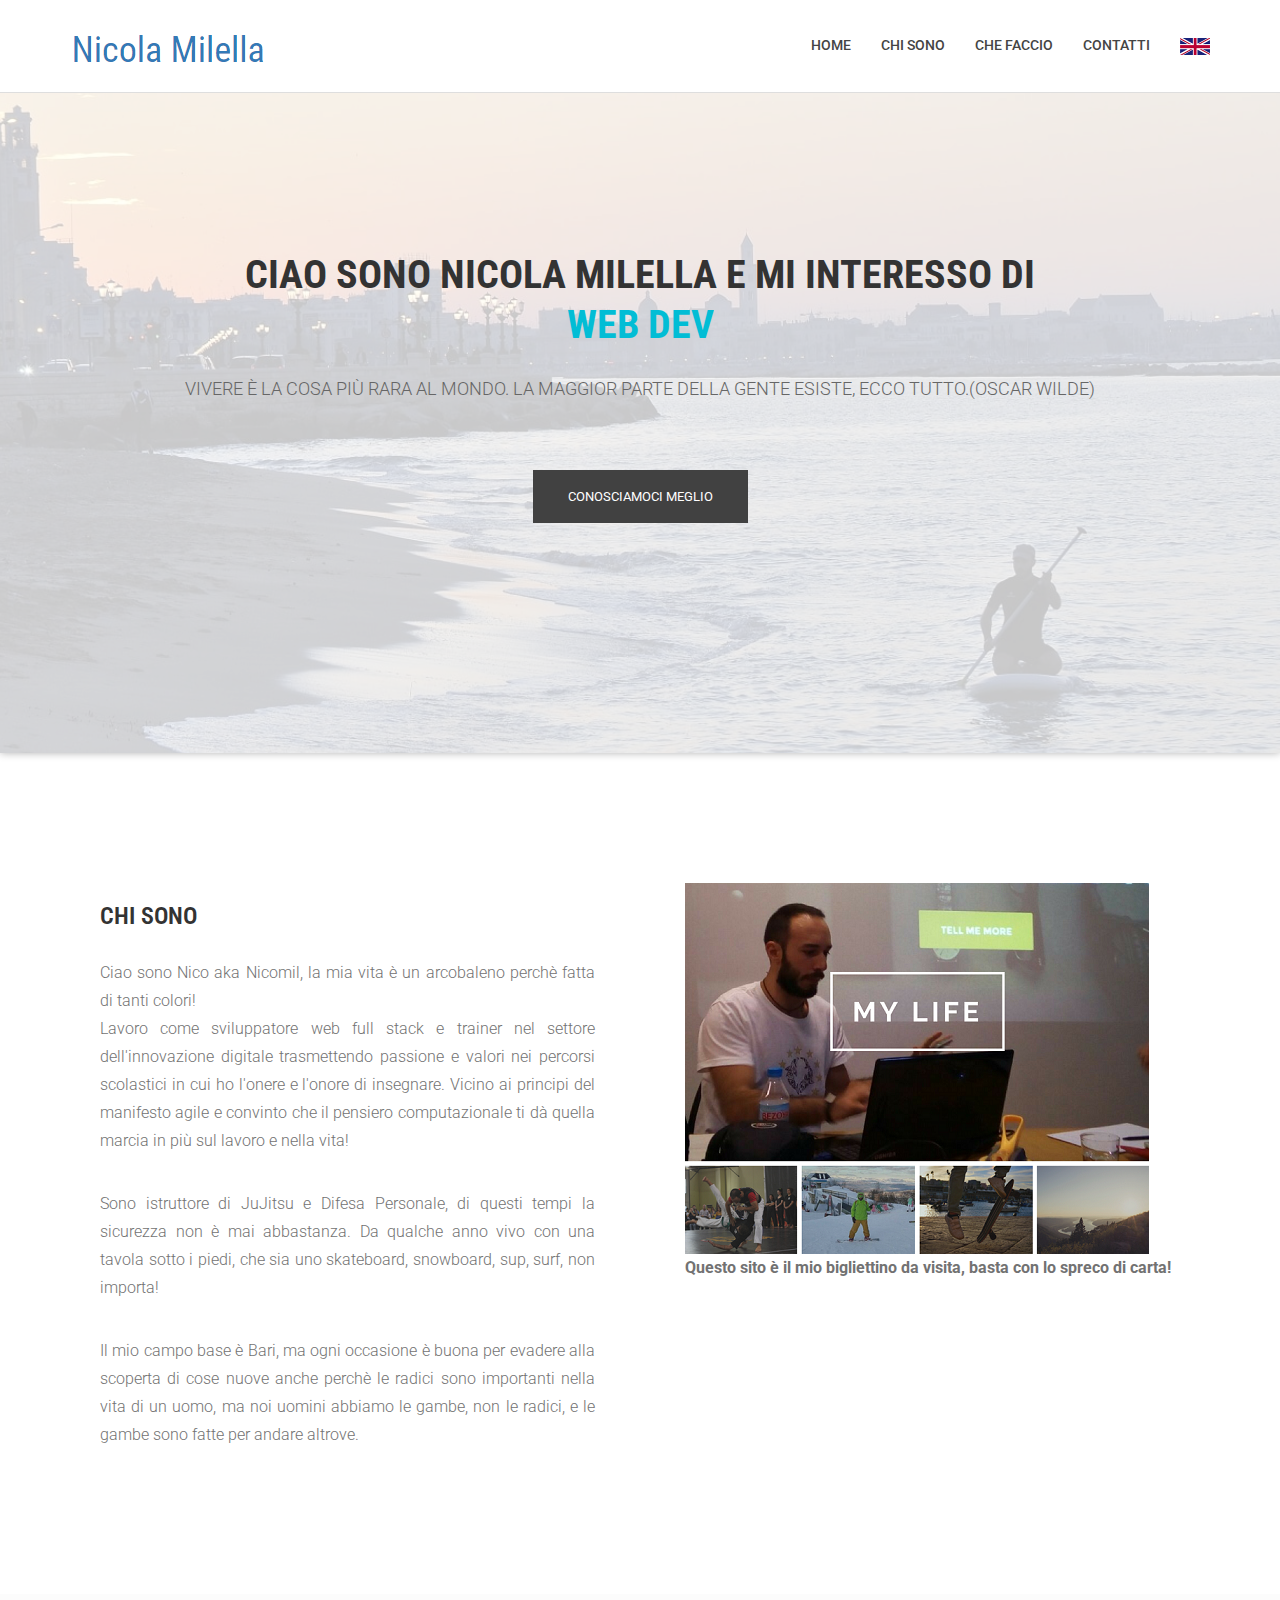
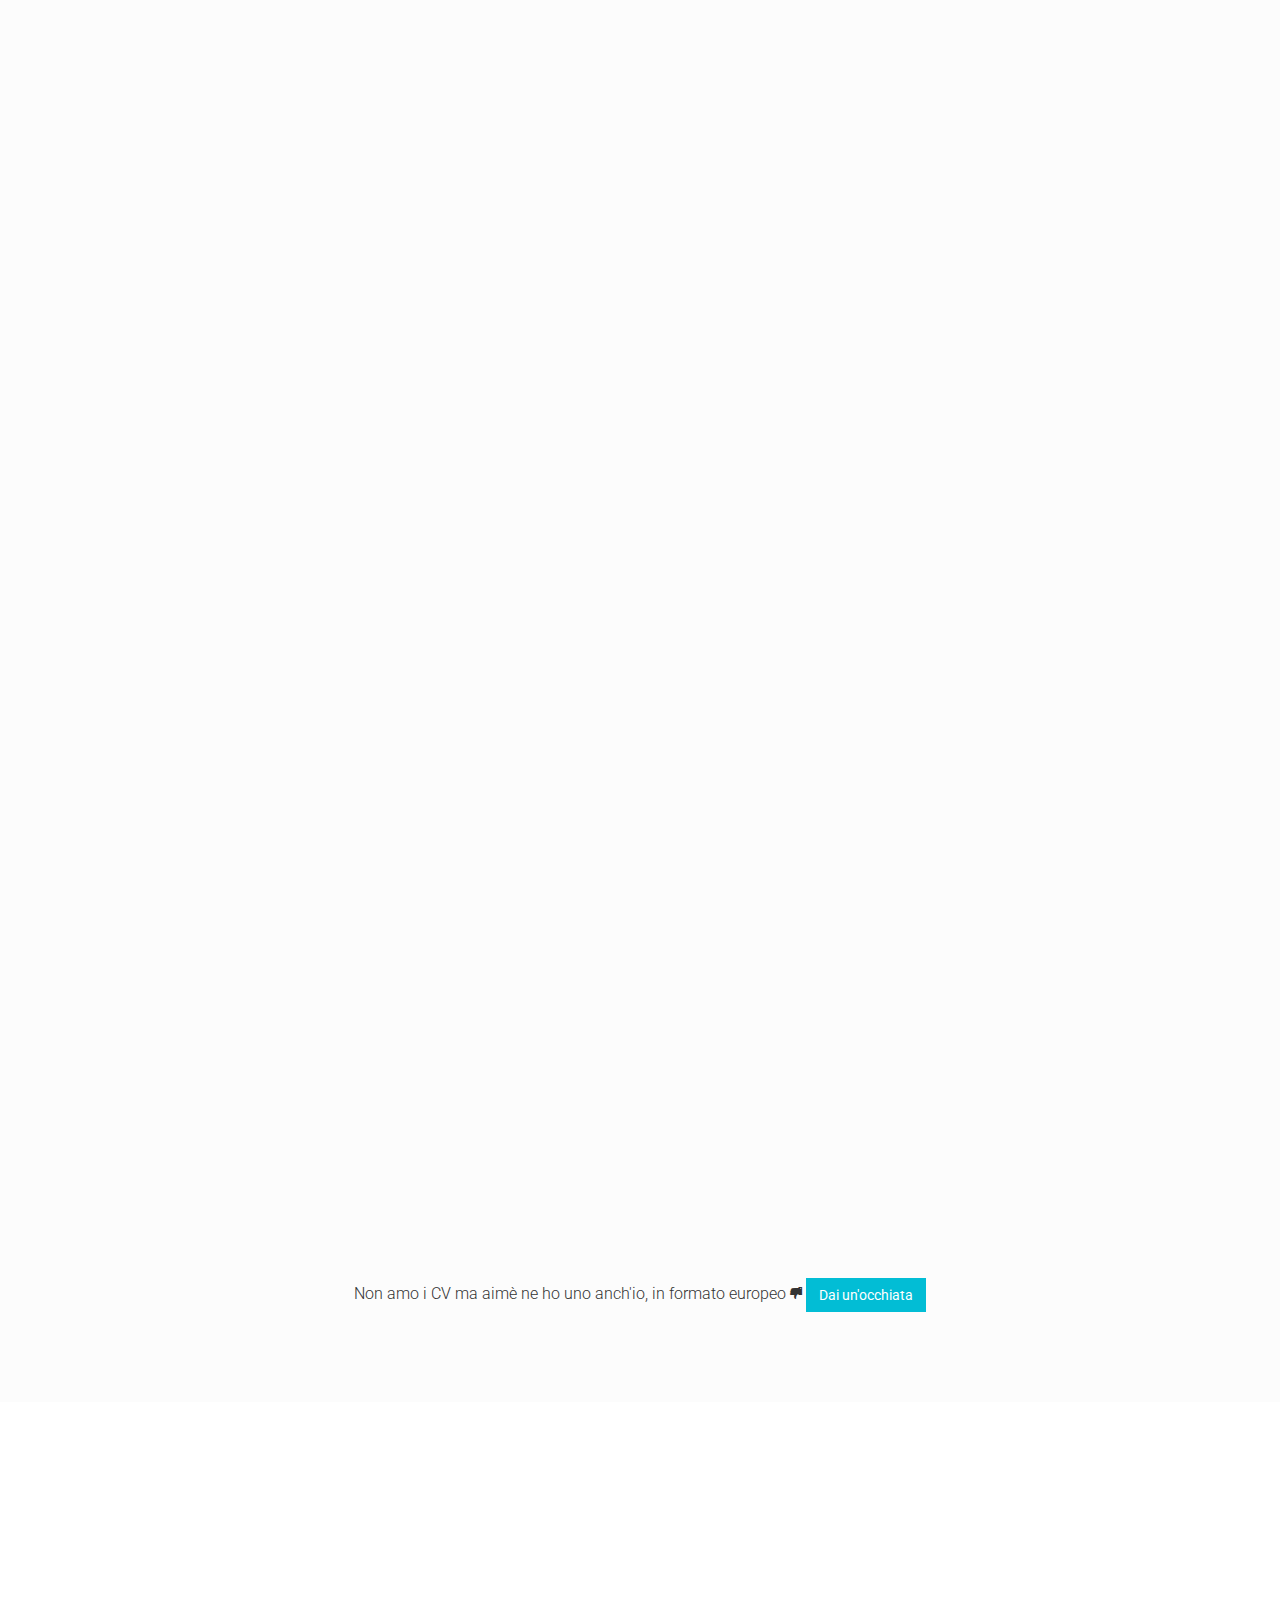
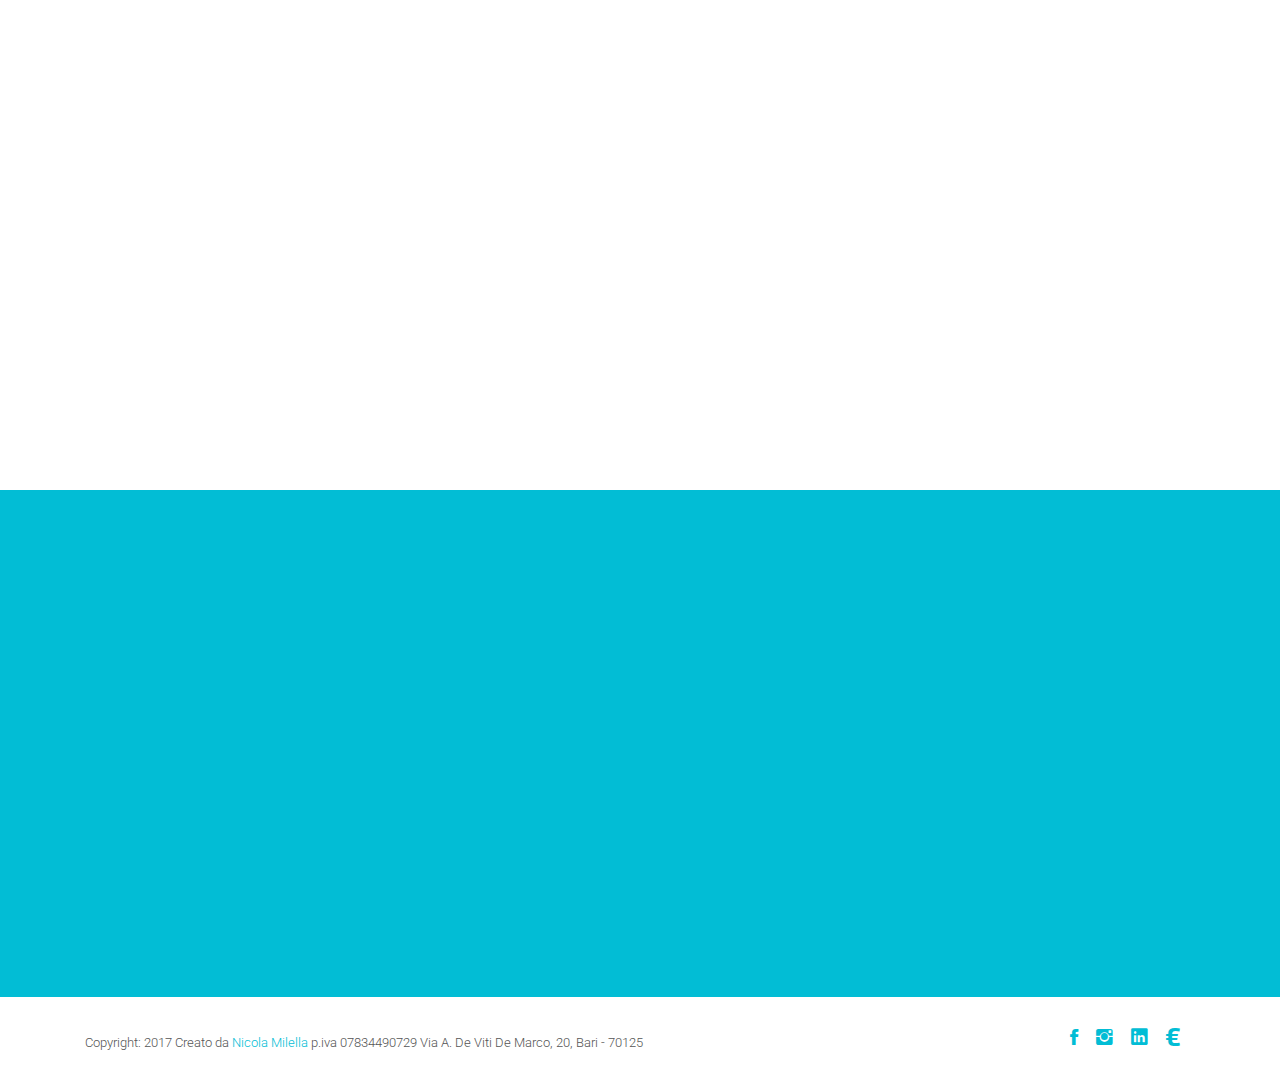
==== commit 77b25ad7: "multilingua, refactoring e fix" ====
--- a/index_no_minified.html
+++ b/index_no_minified.html
@@ -58,12 +58,17 @@
                     <div class="main-menu">
                         <ul class="nav navbar-nav navbar-right">
                             <li>
-                                <a href="http://nicolamilella.it" alt="Home">Home</a>
+                                <a href="http://nicolamilella.it" alt="Home">
+                                <span id="menu_home">Home</span>
+                                </a>
                             </li>
-                            <li><a class="smooth-scroll" data-wow-delay=".9s" href="#about" data-section="#about" alt="Chi sono">Chi Sono</a></li>
+                            <li><a class="smooth-scroll" data-wow-delay=".9s" href="#about" data-section="#about" alt="Chi sono" >
+                            <span id="menu_chisono">Chi Sono</span>
+                            </a></li>
                            <!--  <li><a href="#about">Chi Sono</a></li> -->
                             <!-- <li><a class="smooth-scroll" href="#works" >Che Faccio</a></li> -->
-                            <li><a class="smooth-scroll" data-wow-delay=".9s" href="#works" data-section="#works" alt="che faccio" >Che Faccio</a></li>
+                            <li><a class="smooth-scroll" data-wow-delay=".9s" href="#works" data-section="#works" alt="che faccio" >
+                            <span id="menu_chefaccio">Che Faccio</span></a></li>
                            <!--  <li class="dropdown">
                                 <a href="#" class="dropdown-toggle" data-toggle="dropdown">Pages <span class="caret"></span></a>
                                 <div class="dropdown-menu">
@@ -83,7 +88,10 @@
                                     </ul>
                                 </div>
                             </li> -->
-                            <li><a href="#call-to-action" alt="contatti">Contatti</a></li>
+                            <li><a href="#call-to-action" alt="contatti" >
+                            <span id="menu_contatti">Contatti</span>
+                            </a></li>
+                            <li><a id="lang" lang="it" href="#" alt="cambio lingua"><img src="images/en.png" alt="" style="width: 30px;"></a></li>
                         </ul>
                     </div>
                 </nav>
@@ -104,7 +112,7 @@
                             <!-- Slider -->
                             <section class="cd-intro">
                                 <h1 class="wow fadeInUp animated cd-headline slide" data-wow-delay=".4s" >
-                                <span>CIAO SONO NICOLA MILELLA E MI INTERESSO DI</span><br>
+                                <span id="main_text">CIAO SONO NICOLA MILELLA E MI INTERESSO DI</span><br>
                                  
                                 
                                 <span class="cd-words-wrapper">
@@ -129,9 +137,11 @@
                                 </section> <!-- cd-intro -->
                                 <!-- /.slider -->
                                 <h2 class="wow fadeInUp animated" data-wow-delay=".6s" >
+                                <span id='main_quote'>
                                     Vivere è la cosa più rara al mondo. La maggior parte della gente esiste, ecco tutto.(Oscar Wilde) 
+                                </span>
                                 </h2>
-                                <a class="btn-lines dark light wow fadeInUp animated smooth-scroll btn btn-default btn-green" data-wow-delay=".9s" href="#about" data-section="#about" >Conosciamoci meglio</a>
+                                <a class="btn-lines dark light wow fadeInUp animated smooth-scroll btn btn-default btn-green" data-wow-delay=".9s" href="#about" data-section="#about" ><span id="main_button">Conosciamoci meglio</span></a>
                                 
                             </div>
                         </div>
@@ -148,25 +158,32 @@
                         <div class="col-md-6 col-sm-6">
                             <div class="block wow fadeInLeft" data-wow-delay=".3s" data-wow-duration="500ms">
                                 <h2>
-                                CHI SONO
+                                <span id="chisono_title">CHI SONO</span>
                                 </h2>
                                 <p style="text-align: justify;">
+                                <span id="chisono_text_p1">
                                     Ciao sono Nico aka Nicomil, la mia vita è un arcobaleno perchè fatta di tanti colori!<br>Lavoro come sviluppatore web full stack e trainer nel settore dell'innovazione digitale trasmettendo passione e valori nei percorsi scolastici in cui ho l'onere e l'onore di insegnare.
                                     Vicino ai principi del manifesto agile e convinto che il pensiero computazionale ti dà quella marcia in più sul lavoro e nella vita!
+                                </span>
                                 </p>
                                 <p style="text-align: justify;">
+                                <span id="chisono_text_p2">
                                     Sono istruttore di JuJitsu e Difesa Personale, di questi tempi la sicurezza non è mai abbastanza.
                                     Da qualche anno vivo con una tavola sotto i piedi, che sia uno skateboard, snowboard, sup, surf, non importa!
+                                </span>
                                 </p>
                                 <p style="text-align: justify;">
+                                <span id="chisono_text_p3">
                                     Il mio campo base è Bari, ma ogni occasione è buona per evadere alla scoperta di cose nuove anche perchè le radici sono importanti nella vita di un uomo, ma noi uomini abbiamo le gambe, non le radici, e le gambe sono fatte per andare altrove.
+                                </span>
                                 </p>
                             </div>
                             
                         </div>
                         <div class="col-md-6 col-sm-6">
                             <div class="block wow fadeInRight" data-wow-delay=".3s" data-wow-duration="500ms">
-                                <img src="images/about/about_me2.png" alt="Nicola Milella nelle sue attività di sviluppatore web, istruttore di JuJitsu e difesa personale, stand up paddle, surf, skateboard e snowboard" style="vertical-align: middle;"><p><strong>Questo sito è il mio bigliettino da visita, basta con lo spreco di carta!</strong></p>
+                                <img src="images/about/about_me2.png" alt="Nicola Milella nelle sue attività di sviluppatore web, istruttore di JuJitsu e difesa personale, stand up paddle, surf, skateboard e snowboard" style="vertical-align: middle;"><p><strong>
+                                <span id="chisono_card">Questo sito è il mio bigliettino da visita, basta con lo spreco di carta!</span></strong></p>
                             </div>
 
                         </div>
@@ -180,10 +197,12 @@
             <section id="works" class="works">
                 <div class="container">
                     <div class="section-heading">
-                        <h1 class="title wow fadeInDown" data-wow-delay=".3s">Cosa faccio, al momento!</h1>
+                        <h1 class="title wow fadeInDown" data-wow-delay=".3s"><span id="cosafaccio_title">Cosa faccio, al momento!</span></h1>
                         
                         <p class="wow fadeInDown" data-wow-delay=".5s">
+                        <span id="cosafaccio_text">
                            In qualunque contesto, mi trovo sempre a lavorare per la sensibilizzazione di qualche ideale, concetto e pratica.<br> Amo insegnare perchè è il miglior modo di imparare e crescere.
+                        </span>
                         </p>
                     </div>
                     <div class="row">
@@ -201,11 +220,15 @@
                                 <figcaption>
                                 <h4>
                                 <a href="http://www.hack-ademy.it">
-                                    Hack-Ademy by auLAB
+                                    <span id="cosafaccio_1_title">Hack-Ademy by auLAB
+                                    </span>
                                 </a>
                                 </h4>
                                 <p>
-                                    Coding Bootcamp - Web Development 
+                                    <span id="cosafaccio_1_text">
+                                        Coding Bootcamp - Sviluppo Web
+                                        
+                                    </span>
                                 </p>
                                 </figcaption>
                             </figure>
@@ -224,12 +247,16 @@
                                 <figcaption>
                                 <h4>
                                 <a href="http://www.professioneautodifesa.it">
-                                Professione Autodifesa
+                                <span id="cosafaccio_2_title">
+                                    Professione Autodifesa
+                                </span>
                                     
                                 </a>
                                 </h4>
                                 <p>
+                                <span id="cosafaccio_2_text">
                                     Scuola di Sicurezza e Difesa Personale
+                                </span>
                                 </p>
                                 </figcaption>
                             </figure>
@@ -248,11 +275,16 @@
                                 <figcaption>
                                 <h4>
                                 <a href="https://www.facebook.com/suponthebeach/">
-                                    Sup on The Beach
+                                    <span id="cosafaccio_3_title">
+                                        Sup on The beach
+                                    </span>
+                                    
                                 </a>
                                 </h4>
                                 <p>
+                                <span id="cosafaccio_3_text">
                                     Escursioni - sport acquatici
+                                </span>
                                 </p>
                                 </figcaption>
                             </figure>
@@ -273,11 +305,18 @@
                                 <figcaption>
                                 <h4>
                                 <a href="http://www.istruzione.it/alternanza/index.shtml">
+                                <span id="cosafaccio_4_title">
                                     Alternanza Scuola Lavoro
+                                </span>
+                                    
                                 </a>
                                 </h4>
                                 <p>
-                                    Percorsi tecnici di alternanza scuola lavoro nelle scuole superiori
+                                <span id="cosafaccio_4_text">
+                                     Percorsi tecnici di alternanza scuola lavoro nelle scuole superiori
+                                </span>
+
+                                   
                                 </p>
                                 </figcaption>
                             </figure>
@@ -296,11 +335,19 @@
                                 <figcaption>
                                 <h4>
                                 <a href="https://www.borderline24.com/2017/07/16/bari-tech-summer-campus-sviluppatori-web-entra-nel-vivo/" target="_blank">
-                                    Tech Summer Campus
+                                <span id="cosafaccio_5_title">
+                                     Tech Summer Campus
+                                </span>
+
+                                   
                                 </a>
                                 </h4>
                                 <p>
-                                    Coding Bootcamp powerd by Randstad Technologies
+                                <span id="cosafaccio_5_text">
+                                    Coding Bootcamp by Randstad Technologies
+                                </span>
+
+                                    
                                 </p>
                                 </figcaption>
                             </figure>
@@ -308,13 +355,25 @@
 
                         </div>
                         <div class="col-sm-12 text-center">
-                        <h1 class="title wow fadeInDown" data-wow-delay=".3s">Un po' di storia</h1>
-                            <p class="wow fadeInLeft animated portfolio-item" style="text-align: justify;">Laureato in Informatica Magistrale a Bari nel 2013, inizio a lavorare sin dal 2012 come vincitore del bando Pon R&C con il progetto <strong>MeetingPoints</strong> nel meraviglioso spazio di coworking <a href="https://bari.impacthub.net/">Impact Hub Bari</a>, un periodo indimenticabile durante il quale sono cresciuto tanto sia personalmente che professionalemente. Merito particolare di questa mia crescita professionale va al "Coach" <a href="https://it.linkedin.com/in/giancarlovalente"> Giancarlo Valente</a> con il quale ora ho il piacere di lavorare nei coding bootcamp.
+                        <h1 class="title wow fadeInDown" data-wow-delay=".3s">
+                        <span id="cosafaccio_story_title">
+                            Un po' di storia
+                        </span>
+                        
+                        </h1>
+                            <p class="wow fadeInLeft animated portfolio-item" style="text-align: justify;">
+                            <span id="cosafaccio_story_text">
+                            Laureato in Informatica Magistrale a Bari nel 2013, inizio a lavorare sin dal 2012 come vincitore del bando Pon R&C con il progetto <strong>MeetingPoints</strong> nel meraviglioso spazio di coworking <a href="https://bari.impacthub.net/">Impact Hub Bari</a>, un periodo indimenticabile durante il quale sono cresciuto tanto sia personalmente che professionalemente. Merito particolare di questa mia crescita professionale va al "Coach" <a href="https://it.linkedin.com/in/giancarlovalente"> Giancarlo Valente</a> con il quale ora ho il piacere di lavorare nei coding bootcamp.
                             Nel frattempo formatore ed esaminatore <a href="https://it.eipass.com/">Eipass</a> tenendo corsi di informatica in scuole, enti e centri di formazione di tutta Puglia.<br>
                             Le arti marziali invece hanno migliorato la mia vita, fin dalla tenera età di 8 anni! Judo, Karate e infine JuJitsu per completare il bagaglio tecnico e culturale. Prima cintura nera di JuJitsu Wjjko a Bari nel 2002 con esame preparato duramente con mio padre, maestro di JuJitsu, e sostenuto al cospetto del Soke <a href="https://it.wikipedia.org/wiki/Robert_Clark_(maestro_di_arti_marziali)">Robert Clark</a>, padre fondatore del JuJitsu moderno, passato a miglior vita prematuramente nel 2012. Ad oggi, sebbene Istruttore e cintura nera 4° Dan con più di 20 anni di esperienza, continuo umilmente a praticare e trasmettere questa grande passione.
+                            </span>
                             </p>
                             <p class="text-center">
-                            Non amo i CV ma aimè ne ho uno anch'io, in formato europeo <i class="ion-thumbsdown"></i> <a href="CV_nicola_milella_IT.pdf" target="_blank">Dai un'occhiata</a></p>
+                            <span id="cosafaccio_cv">
+                                Non amo i CV ma aimè ne ho uno anch'io, in formato europeo 
+                            </span>
+                            <i class="ion-thumbsdown"></i> <a id="cv_link" href="CV_nicola_milella_IT.pdf" target="_blank" class="btn btn-primary" style="background-color: #02bdd5;border-radius: 0px;border-color:#02bdd5; ">
+                            <span id="cosafaccio_cv_button">Dai un'occhiata</span></a></p>
                         </div>
                 </div>
             </section> <!-- #works -->
@@ -325,9 +384,11 @@
             <section id="feature">
                 <div class="container">
                     <div class="section-heading">
-                        <h1 class="title wow fadeInDown" data-wow-delay=".3s">In cosa posso esserti utile?</h1>
+                        <h1 class="title wow fadeInDown" data-wow-delay=".3s"><span id="possofare_title">In cosa posso esserti utile?</span></h1>
                         <p class="wow fadeInDown" data-wow-delay=".5s">
-                            Nella mia vita ho maturato diverse competenze in svariati ambiti<br> e sono sempre pronto a mettermi in gioco.
+                            <span id="possofare_text">
+                                Nella mia vita ho maturato diverse competenze in svariati ambiti<br> e sono sempre pronto a mettermi in gioco.
+                            </span>
                         </p>
                     </div>
                     <div class="row">
@@ -339,8 +400,14 @@
                                     </div>
                                 </div>
                                 <div class="media-body">
-                                    <h4 class="media-heading">Sviluppo Software</h4>
-                                    <p>Realizzazione progetti web come siti, piattaforme, web app </p>
+                                    <h4 class="media-heading">
+                                    <span id="possofare_1_title">
+                                        Sviluppo Software
+                                    </span></h4>
+                                    <p>
+                                    <span id="possofare_1_text">
+                                        Realizzazione progetti web come siti, piattaforme, web app
+                                    </span></p>
                                 </div>
                             </div>
                         </div>
@@ -352,8 +419,12 @@
                                     </div>
                                 </div>
                                 <div class="media-body">
-                                    <h4 class="media-heading">Consulenza</h4>
-                                    <p>Supporto pratico e metodologico a progetti software</p>
+                                    <h4 class="media-heading">
+                                    <span id="possofare_2_title">
+                                        Consulenza
+                                    </span></h4>
+                                    <p>
+                                    <span id="possofare_2_text">Supporto pratico e metodologico a progetti software</span></p>
                                 </div>
                             </div>
                         </div>
@@ -365,8 +436,14 @@
                                     </div>
                                 </div>
                                 <div class="media-body">
-                                    <h4 class="media-heading">Difesa Personale</h4>
-                                    <p>Difendersi è importante, posso mostrarti il cammino da seguire</p>
+                                    <h4 class="media-heading">
+                                    <span id="possofare_3_title">
+                                        Difesa Personale
+                                    </span></h4>
+                                    <p>
+                                    <span id="possofare_3_text">
+                                        Difendersi è importante, posso mostrarti il cammino da seguire
+                                    </span></p>
                                 </div>
                             </div>
                         </div>
@@ -378,8 +455,14 @@
                                     </div>
                                 </div>
                                 <div class="media-body">
-                                    <h4 class="media-heading">Arti Marziali</h4>
-                                    <p>Corsi e lezioni private di JuJitsu antico e/o sportivo</p>
+                                    <h4 class="media-heading">
+                                    <span id="possofare_4_title">
+                                        Arti Marziali
+                                    </span></h4>
+                                    <p>
+                                    <span id="possofare_4_text">
+                                        Corsi e lezioni private di JuJitsu antico e/o sportivo
+                                    </span></p>
                                 </div>
                             </div>
                         </div>
@@ -391,8 +474,14 @@
                                     </div>
                                 </div>
                                 <div class="media-body">
-                                    <h4 class="media-heading">Sport Acquatici</h4>
-                                    <p>Eventi ed escursioni in SUP sul nostro territorio</p>
+                                    <h4 class="media-heading">
+                                    <span id="possofare_5_title">
+                                        Sport Acquatici
+                                    </span></h4>
+                                    <p>
+                                    <span id="possofare_5_text">
+                                        Eventi ed escursioni in SUP sul nostro territorio
+                                    </span></p>
                                 </div>
                             </div>
                         </div>
@@ -404,8 +493,14 @@
                                     </div>
                                 </div>
                                 <div class="media-body">
-                                    <h4 class="media-heading">Qualcosa che imparerò</h4>
-                                    <p>Non si finisce mai di imparare, vedremo!</p>
+                                    <h4 class="media-heading">
+                                    <span id="possofare_6_title">
+                                        Qualcosa che imparerò
+                                    </span></h4>
+                                    <p>
+                                    <span id="possofare_6_text">
+                                        Non si finisce mai di imparare, vedremo!
+                                    </span></p>
                                 </div>
                             </div>
                         </div>
@@ -422,9 +517,18 @@
                     <div class="row">
                         <div class="col-md-12">
                             <div class="block">
-                                <h2 class="title wow fadeInDown" data-wow-delay=".3s" data-wow-duration="500ms">ORA SAI UN BEL PO' DI ME, MA NON TUTTO!</h2>
-                                <h3 class="subtitle wow fadeInDown" data-wow-delay=".3s" data-wow-duration="500ms">"L'essenziale è invisibile ai social"</h3>
-                                <p class="wow fadeInDown" data-wow-delay=".5s" data-wow-duration="500ms">Hai un'idea, una richiesta, un problema o vuoi semplicemente fare una chiacchierata? Contattami, ti aspetto con piacere!</p>
+                                <h2 class="title wow fadeInDown" data-wow-delay=".3s" data-wow-duration="500ms">
+                                <span id="contatti_title">
+                                    ORA SAI UN BEL PO' DI ME, MA NON TUTTO!
+                                </span></h2>
+                                <h3 class="subtitle wow fadeInDown" data-wow-delay=".3s" data-wow-duration="500ms">
+                                <span id="contatti_quote">
+                                    "L'essenziale è invisibile ai social"
+                                </span></h3>
+                                <p class="wow fadeInDown" data-wow-delay=".5s" data-wow-duration="500ms">
+                                <span id="contatti_text">
+                                    Hai un'idea, una richiesta, un problema o vuoi semplicemente fare una chiacchierata? Contattami, ti aspetto con piacere!
+                                </span></p>
                                 <!-- <a href="contact.html" class="btn btn-default btn-contact wow fadeInDown" data-wow-delay=".7s" data-wow-duration="500ms">Contattami</a> -->
                             </div>
                         </div>
@@ -494,7 +598,6 @@
         ================================================== -->
         <!-- modernizr js -->
         <script src="js/app.min.js"></script>
-        
         </body>
 
 </html>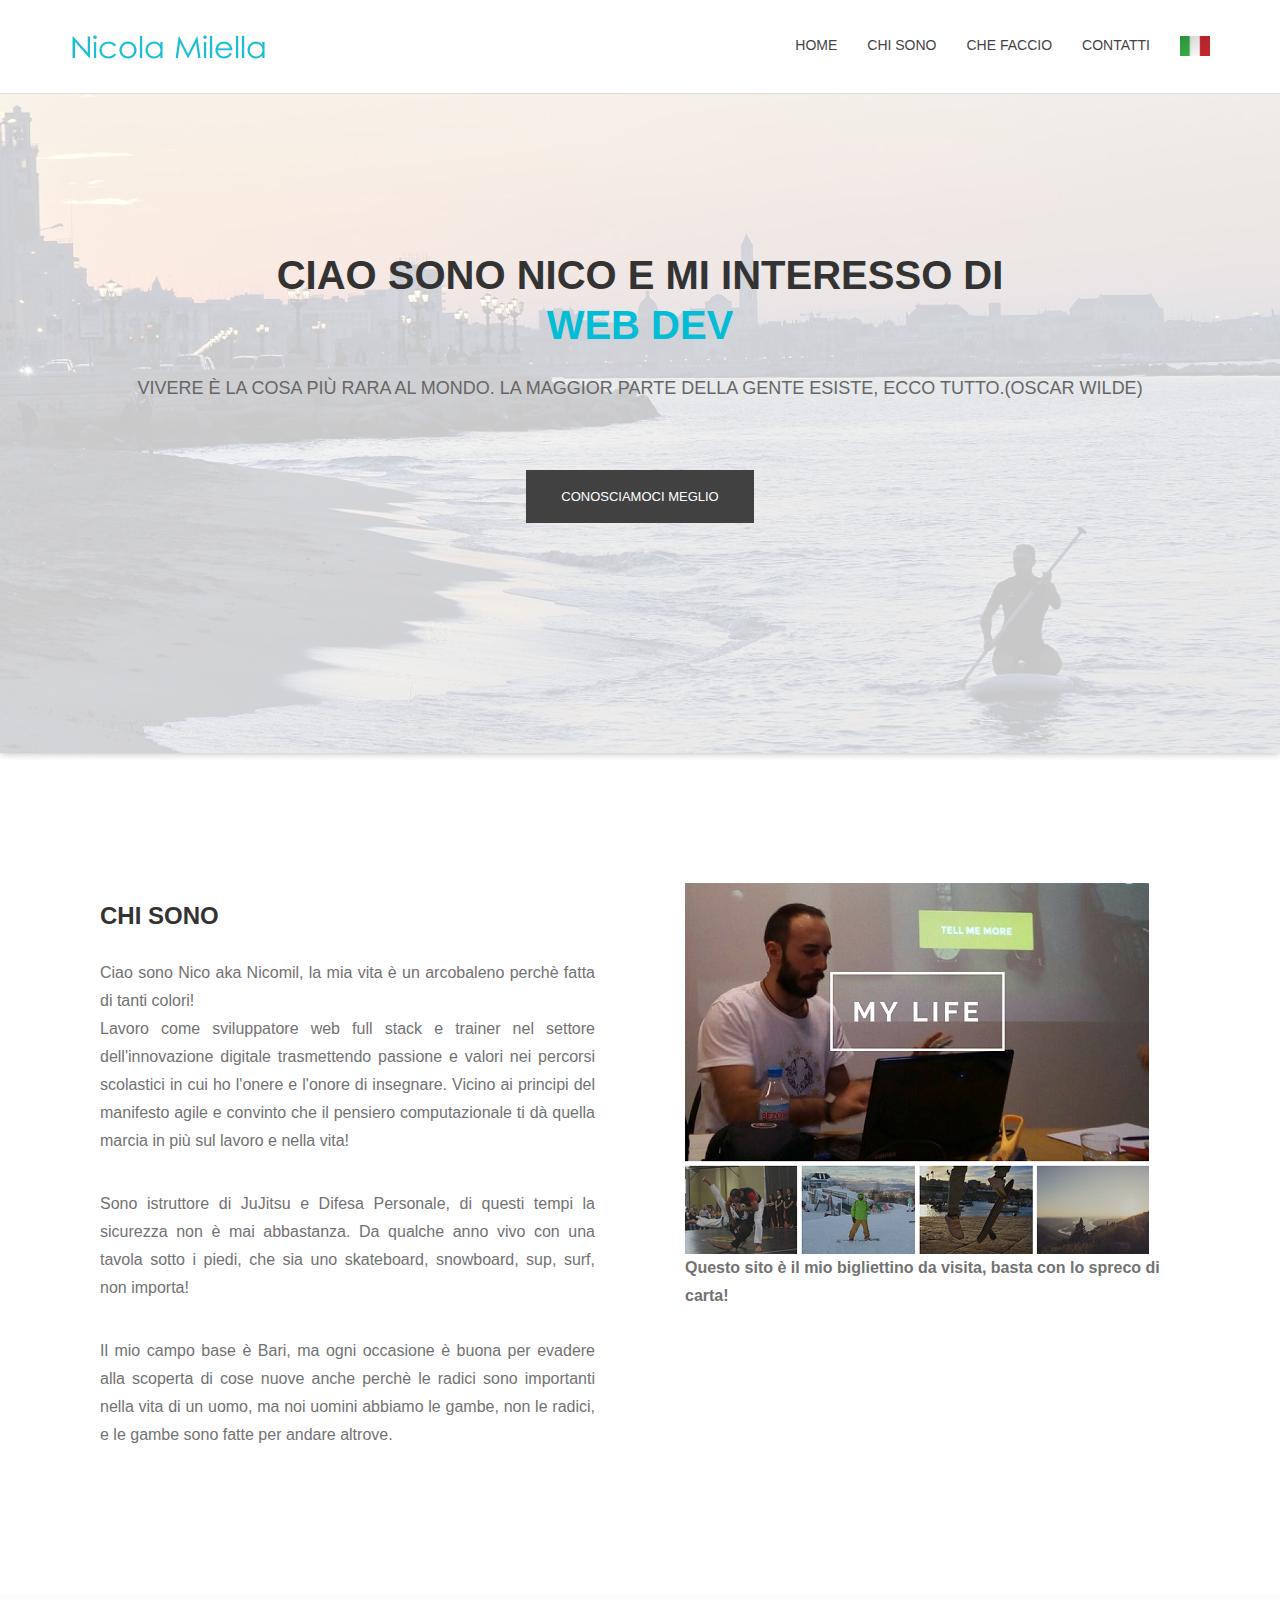
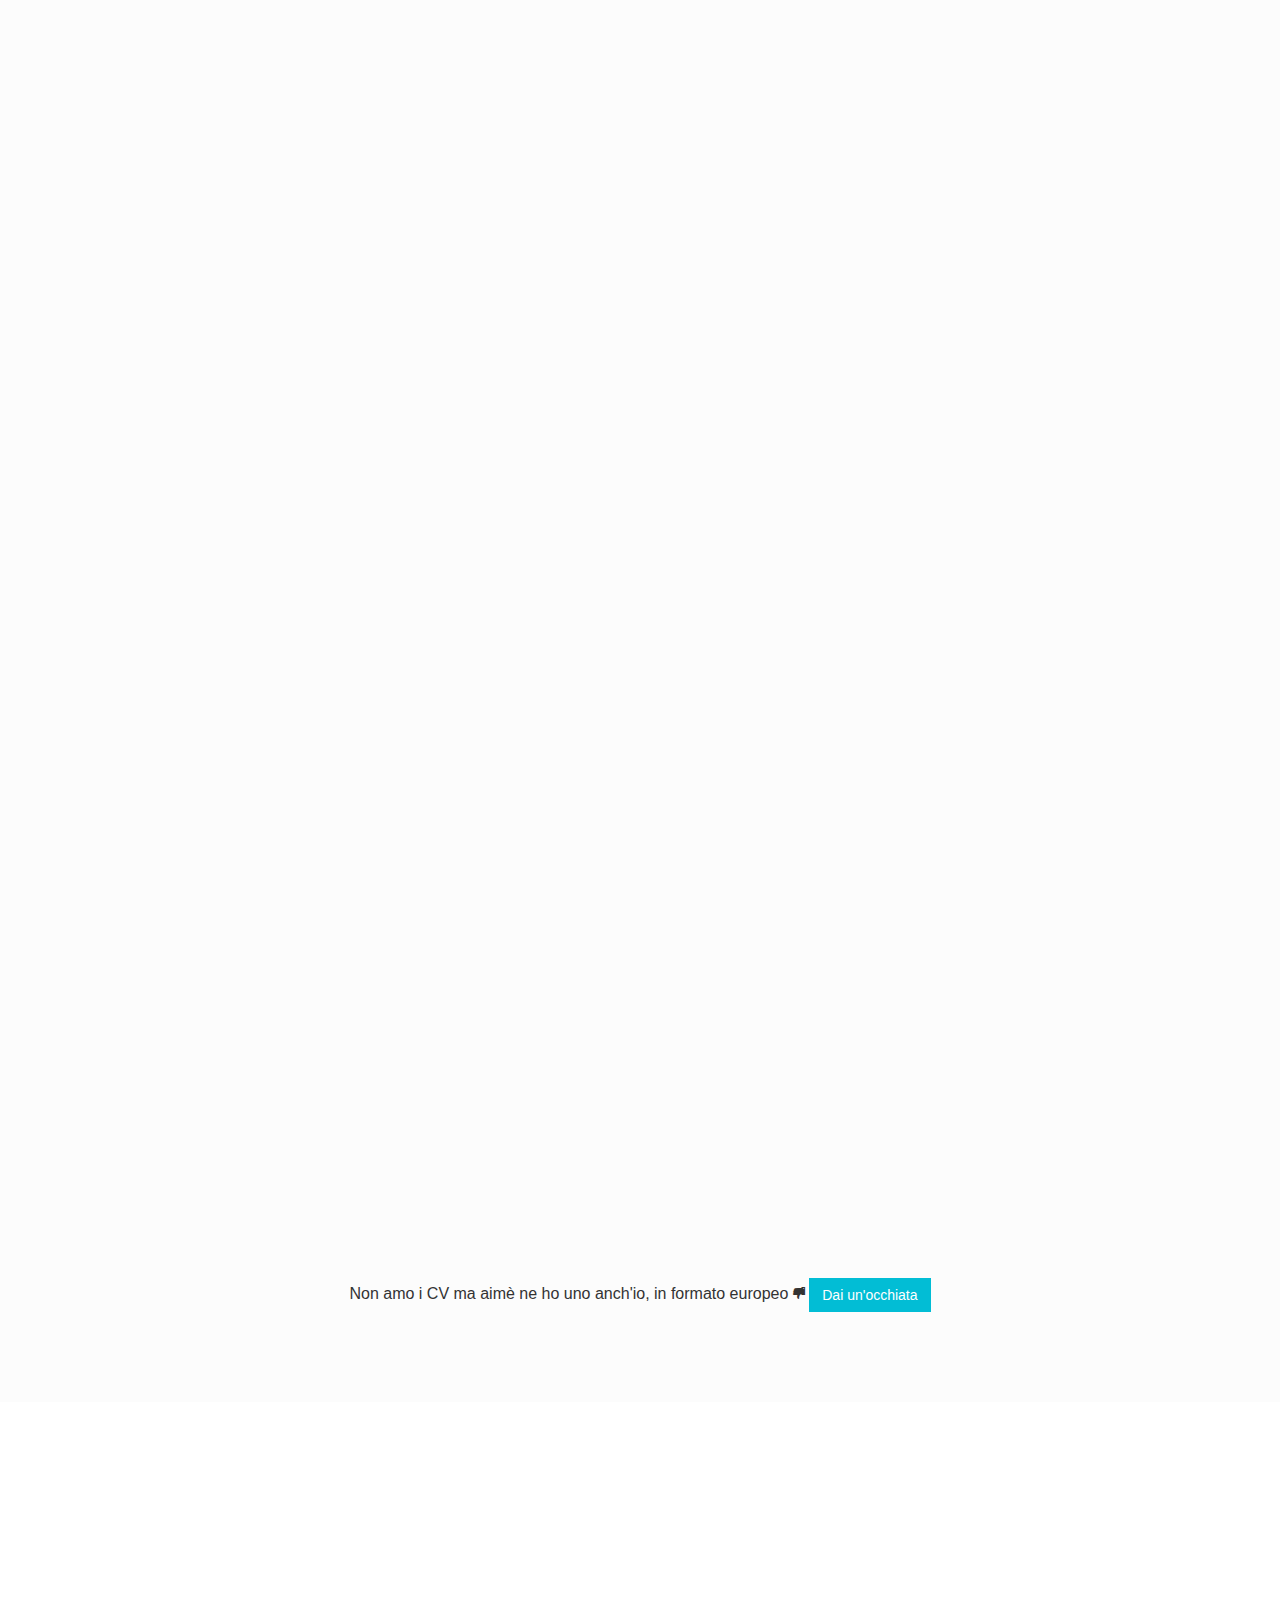
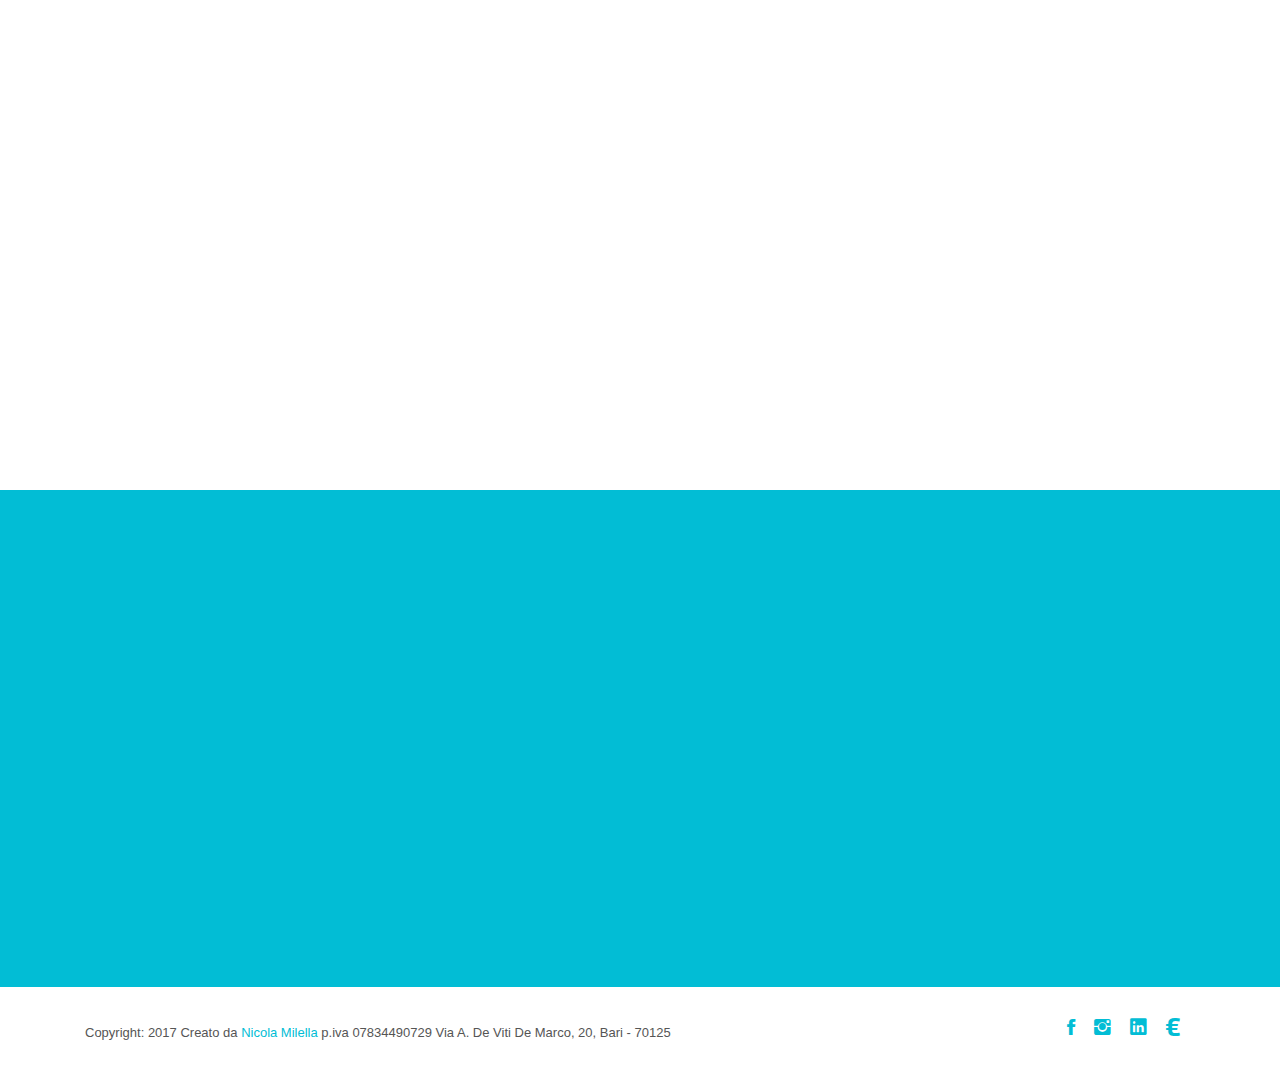
==== commit 82bbb38c: "avanzamenti" ====
--- a/index_no_minified.html
+++ b/index_no_minified.html
@@ -47,8 +47,10 @@
                     
                     <!-- logo -->
                     <div class="navbar-brand">
-                        <a href="http://nicolamilella.it" >
-                            <img class="img-responsive" src="images/logo.png" alt="Nicola MIlella Logo">
+                        <span style="padding-left: 5px" class="visible-xs"></span>
+                    
+                        <a href="http://nicolamilella.it">
+                            <img alt="Nicola MIlella Logo" class="img-responsive" src="images/logo.png">
                         </a>
                     </div>
                     <!-- /logo -->
@@ -88,22 +90,17 @@
                                     </ul>
                                 </div>
                             </li> -->
-                            <li><a href="#call-to-action" alt="contatti" >
+                            <li><a class="smooth-scroll" data-wow-delay=".9s" href="#call-to-action" data-section="#call-to-action" alt="contatti" >
                             <span id="menu_contatti">Contatti</span>
                             </a></li>
-                            <li><a id="lang" lang="it" href="#" alt="cambio lingua"><img src="images/en.png" alt="" style="width: 30px;"></a></li>
+                            <li><a id="lang" lang="it" href="#" alt="cambio lingua" class="smooth-scroll" data-wow-delay=".9s" data-section="#hero-area"><img src="images/en.png" alt="" style="width: 30px;"></a></li>
                         </ul>
                     </div>
                 </nav>
                 <!-- /main nav -->
             </div>
         </header>
-        
-        <!--
-        ==================================================
-        Slider Section Start
-        ================================================== -->
-        <section id="hero-area" >
+          <section id="hero-area" >
             <div class="container">
                 <div class="row">
                     <div class="col-md-12 text-center">
@@ -112,13 +109,13 @@
                             <!-- Slider -->
                             <section class="cd-intro">
                                 <h1 class="wow fadeInUp animated cd-headline slide" data-wow-delay=".4s" >
-                                <span id="main_text">CIAO SONO NICOLA MILELLA E MI INTERESSO DI</span><br>
+                                <span id="main_text">CIAO SONO NICO E MI INTERESSO DI</span><br>
                                  
                                 
                                 <span class="cd-words-wrapper">
                                     <b class="is-visible">WEB DEV</b>
                                     <b>JUJITSU</b>
-                                    <b>DIFESA PERSONALE</b>
+                                    <b>SELF DEFENSE</b>
                                     <b>STAND UP PADDLE</b>
                                     <b>SKATEBOARD</b>
                                     <b>SNOWBOARD</b>
@@ -148,7 +145,7 @@
                     </div>
                 </div>
             </section><!--/#main-slider-->
-            <!--
+              <!--
             ==================================================
             Slider Section Start
             ================================================== -->
@@ -190,7 +187,7 @@
                     </div>
                 </div>
             </section> <!-- /#about -->
-            <!--
+             <!--
             ==================================================
             Portfolio Section Start
             ================================================== -->
@@ -344,7 +341,7 @@
                                 </h4>
                                 <p>
                                 <span id="cosafaccio_5_text">
-                                    Coding Bootcamp by Randstad Technologies
+                                    Web Dev full stack - Coding Bootcamp by Randstad Technologies
                                 </span>
 
                                     
@@ -377,7 +374,7 @@
                         </div>
                 </div>
             </section> <!-- #works -->
-            <!--
+             <!--
             ==================================================
             Portfolio Section Start
             ================================================== -->
@@ -507,12 +504,11 @@
                     </div>
                 </div>
             </section> <!-- /#feature -->
-                            
             <!--
             ==================================================
             Call To Action Section Start
             ================================================== -->
-            <section id="call-to-action">
+            <section id="call-to-action" style="padding-bottom: 30px;">
                 <div class="container">
                     <div class="row">
                         <div class="col-md-12">
@@ -532,30 +528,30 @@
                                 <!-- <a href="contact.html" class="btn btn-default btn-contact wow fadeInDown" data-wow-delay=".7s" data-wow-duration="500ms">Contattami</a> -->
                             </div>
                         </div>
-                <div id="contact-section" class="row address-details" style="padding-bottom: 20px; color:black;font-weight: 600;">
-                    
-                    <div class="col-xs-offset-2 col-xs-8 col-md-offset-2 col-md-4">
-                    <a href="mailto:me@nicolamilella.it?subject=Richiesta informazioni">
-                        <div class="email wow fadeInLeft" data-wow-duration="500ms" data-wow-delay=".7s">
-                            <i class="ion-ios-email-outline"></i>
-                            <p>me@nicolamilella.it</p>
-                        </div>
-                        </a>
-                    </div>
-                    <div class="col-xs-8 col-xs-offset-2 col-md-4 col-md-offset-0">
-                        <a href="whatsapp://send?phone=+393466874645" style="text-decoration: none;">
-                        <div class="phone wow fadeInLeft" data-wow-duration="500ms" data-wow-delay=".9s">
-
-                            <i class="ion-social-whatsapp-outline"></i>
-                            <p>+39 3466874645</p>
-                        </div>
-                        </a>
-                    </div>
-                </div>
+
+                    </div>
+                    <div id="contact-section" class="row address-details" style="padding: 30px 0 30px 0;">
+                        <div class="col-xs-offset-2 col-xs-8 col-md-offset-2 col-md-4">
+                            <a href="mailto:me@nicolamilella.it?subject=Richiesta informazioni">
+                                <div class="email wow fadeInLeft" data-wow-duration="500ms" data-wow-delay=".7s">
+                                    <i class="ion-ios-email-outline"></i>
+                                    <p>me@nicolamilella.it</p>
+                                </div>
+                            </a>
+                        </div>
+                        <div class="col-xs-8 col-xs-offset-2 col-md-4 col-md-offset-0">
+                            <a href="whatsapp://send?phone=+393466874645" style="text-decoration: none;">
+                            <div class="phone wow fadeInLeft" data-wow-duration="500ms" data-wow-delay=".8s">
+
+                                <i class="ion-social-whatsapp-outline"></i>
+                                <p>+39 3466874645</p>
+                            </div>
+                            </a>
+                        </div>
                     </div>
                 </div>
             </section>
-            <!--
+             <!--
             ==================================================
             Footer Section Start
             ================================================== -->
@@ -593,7 +589,13 @@
                         </ul>
                     </div>
                 </div>
-            </footer> <!-- /#footer -->
+            </footer> <!-- /#footer --> 
+
+        <!--
+        ==================================================
+        Slider Section Start
+        ================================================== -->
+     
          <!-- Template Javascript Files
         ================================================== -->
         <!-- modernizr js -->
--- a/css/app.min.css
+++ b/css/app.min.css
@@ -1,2 +1,15 @@
-@charset "UTF-8";@import "http://fonts.googleapis.com/css?family=Roboto:400,300,100,500,700";@import "http://fonts.googleapis.com/css?family=Roboto+Condensed:400,300,700";@import "http://fonts.googleapis.com/css?family=Glegoo";html{font-family:sans-serif;-webkit-text-size-adjust:100%;-ms-text-size-adjust:100%}body{margin:0}article,aside,details,figcaption,figure,footer,header,hgroup,main,menu,nav,section,summary{display:block}audio,canvas,progress,video{display:inline-block;vertical-align:baseline}audio:not([controls]){display:none;height:0}[hidden],template{display:none}a{background-color:transparent}a:active,a:hover{outline:0}abbr[title]{border-bottom:1px dotted}b,strong{font-weight:700}dfn{font-style:italic}h1{margin:.67em 0;font-size:2em}mark{color:#000;background:#ff0}small{font-size:80%}sub,sup{position:relative;font-size:75%;line-height:0;vertical-align:baseline}sup{top:-.5em}sub{bottom:-.25em}img{border:0}svg:not(:root){overflow:hidden}figure{margin:1em 40px}hr{height:0;-webkit-box-sizing:content-box;-moz-box-sizing:content-box;box-sizing:content-box}pre{overflow:auto}code,kbd,pre,samp{font-family:monospace,monospace;font-size:1em}button,input,optgroup,select,textarea{margin:0;font:inherit;color:inherit}button{overflow:visible}button,select{text-transform:none}button,html input[type=button],input[type=reset],input[type=submit]{-webkit-appearance:button;cursor:pointer}button[disabled],html input[disabled]{cursor:default}button::-moz-focus-inner,input::-moz-focus-inner{padding:0;border:0}input{line-height:normal}input[type=checkbox],input[type=radio]{-webkit-box-sizing:border-box;-moz-box-sizing:border-box;box-sizing:border-box;padding:0}input[type=number]::-webkit-inner-spin-button,input[type=number]::-webkit-outer-spin-button{height:auto}input[type=search]{-webkit-box-sizing:content-box;-moz-box-sizing:content-box;box-sizing:content-box;-webkit-appearance:textfield}input[type=search]::-webkit-search-cancel-button,input[type=search]::-webkit-search-decoration{-webkit-appearance:none}fieldset{padding:.35em .625em .75em;margin:0 2px;border:1px solid silver}legend{padding:0;border:0}textarea{overflow:auto}optgroup{font-weight:700}table{border-spacing:0;border-collapse:collapse}td,th{padding:0}@media print{*,:after,:before{color:#000!important;text-shadow:none!important;background:0 0!important;-webkit-box-shadow:none!important;box-shadow:none!important}a,a:visited{text-decoration:underline}a[href]:after{content:" (" attr(href) ")"}abbr[title]:after{content:" (" attr(title) ")"}a[href^="javascript:"]:after,a[href^="#"]:after{content:""}blockquote,pre{border:1px solid #999;page-break-inside:avoid}thead{display:table-header-group}img,tr{page-break-inside:avoid}img{max-width:100%!important}h2,h3,p{orphans:3;widows:3}h2,h3{page-break-after:avoid}select{background:#fff!important}.navbar{display:none}.btn>.caret,.dropup>.btn>.caret{border-top-color:#000!important}.label{border:1px solid #000}.table{border-collapse:collapse!important}.table td,.table th{background-color:#fff!important}.table-bordered td,.table-bordered th{border:1px solid #ddd!important}}@font-face{font-family:'Glyphicons Halflings';src:url(../fonts/glyphicons-halflings-regular.html);src:url(../fonts/glyphicons-halflings-regulard41d.html?#iefix) format("embedded-opentype"),url(../fonts/glyphicons-halflings-regular-2.html) format("woff2"),url(../fonts/glyphicons-halflings-regular-3.html) format("woff"),url(../fonts/glyphicons-halflings-regular-4.html) format("truetype"),url(../fonts/glyphicons-halflings-regular-5.html#glyphicons_halflingsregular) format("svg")}.glyphicon{position:relative;top:1px;display:inline-block;font-family:'Glyphicons Halflings';font-style:normal;font-weight:400;line-height:1;-webkit-font-smoothing:antialiased;-moz-osx-font-smoothing:grayscale}.glyphicon-asterisk:before{content:"\2a"}.glyphicon-plus:before{content:"\2b"}.glyphicon-eur:before,.glyphicon-euro:before{content:"\20ac"}.glyphicon-minus:before{content:"\2212"}.glyphicon-cloud:before{content:"\2601"}.glyphicon-envelope:before{content:"\2709"}.glyphicon-pencil:before{content:"\270f"}.glyphicon-glass:before{content:"\e001"}.glyphicon-music:before{content:"\e002"}.glyphicon-search:before{content:"\e003"}.glyphicon-heart:before{content:"\e005"}.glyphicon-star:before{content:"\e006"}.glyphicon-star-empty:before{content:"\e007"}.glyphicon-user:before{content:"\e008"}.glyphicon-film:before{content:"\e009"}.glyphicon-th-large:before{content:"\e010"}.glyphicon-th:before{content:"\e011"}.glyphicon-th-list:before{content:"\e012"}.glyphicon-ok:before{content:"\e013"}.glyphicon-remove:before{content:"\e014"}.glyphicon-zoom-in:before{content:"\e015"}.glyphicon-zoom-out:before{content:"\e016"}.glyphicon-off:before{content:"\e017"}.glyphicon-signal:before{content:"\e018"}.glyphicon-cog:before{content:"\e019"}.glyphicon-trash:before{content:"\e020"}.glyphicon-home:before{content:"\e021"}.glyphicon-file:before{content:"\e022"}.glyphicon-time:before{content:"\e023"}.glyphicon-road:before{content:"\e024"}.glyphicon-download-alt:before{content:"\e025"}.glyphicon-download:before{content:"\e026"}.glyphicon-upload:before{content:"\e027"}.glyphicon-inbox:before{content:"\e028"}.glyphicon-play-circle:before{content:"\e029"}.glyphicon-repeat:before{content:"\e030"}.glyphicon-refresh:before{content:"\e031"}.glyphicon-list-alt:before{content:"\e032"}.glyphicon-lock:before{content:"\e033"}.glyphicon-flag:before{content:"\e034"}.glyphicon-headphones:before{content:"\e035"}.glyphicon-volume-off:before{content:"\e036"}.glyphicon-volume-down:before{content:"\e037"}.glyphicon-volume-up:before{content:"\e038"}.glyphicon-qrcode:before{content:"\e039"}.glyphicon-barcode:before{content:"\e040"}.glyphicon-tag:before{content:"\e041"}.glyphicon-tags:before{content:"\e042"}.glyphicon-book:before{content:"\e043"}.glyphicon-bookmark:before{content:"\e044"}.glyphicon-print:before{content:"\e045"}.glyphicon-camera:before{content:"\e046"}.glyphicon-font:before{content:"\e047"}.glyphicon-bold:before{content:"\e048"}.glyphicon-italic:before{content:"\e049"}.glyphicon-text-height:before{content:"\e050"}.glyphicon-text-width:before{content:"\e051"}.glyphicon-align-left:before{content:"\e052"}.glyphicon-align-center:before{content:"\e053"}.glyphicon-align-right:before{content:"\e054"}.glyphicon-align-justify:before{content:"\e055"}.glyphicon-list:before{content:"\e056"}.glyphicon-indent-left:before{content:"\e057"}.glyphicon-indent-right:before{content:"\e058"}.glyphicon-facetime-video:before{content:"\e059"}.glyphicon-picture:before{content:"\e060"}.glyphicon-map-marker:before{content:"\e062"}.glyphicon-adjust:before{content:"\e063"}.glyphicon-tint:before{content:"\e064"}.glyphicon-edit:before{content:"\e065"}.glyphicon-share:before{content:"\e066"}.glyphicon-check:before{content:"\e067"}.glyphicon-move:before{content:"\e068"}.glyphicon-step-backward:before{content:"\e069"}.glyphicon-fast-backward:before{content:"\e070"}.glyphicon-backward:before{content:"\e071"}.glyphicon-play:before{content:"\e072"}.glyphicon-pause:before{content:"\e073"}.glyphicon-stop:before{content:"\e074"}.glyphicon-forward:before{content:"\e075"}.glyphicon-fast-forward:before{content:"\e076"}.glyphicon-step-forward:before{content:"\e077"}.glyphicon-eject:before{content:"\e078"}.glyphicon-chevron-left:before{content:"\e079"}.glyphicon-chevron-right:before{content:"\e080"}.glyphicon-plus-sign:before{content:"\e081"}.glyphicon-minus-sign:before{content:"\e082"}.glyphicon-remove-sign:before{content:"\e083"}.glyphicon-ok-sign:before{content:"\e084"}.glyphicon-question-sign:before{content:"\e085"}.glyphicon-info-sign:before{content:"\e086"}.glyphicon-screenshot:before{content:"\e087"}.glyphicon-remove-circle:before{content:"\e088"}.glyphicon-ok-circle:before{content:"\e089"}.glyphicon-ban-circle:before{content:"\e090"}.glyphicon-arrow-left:before{content:"\e091"}.glyphicon-arrow-right:before{content:"\e092"}.glyphicon-arrow-up:before{content:"\e093"}.glyphicon-arrow-down:before{content:"\e094"}.glyphicon-share-alt:before{content:"\e095"}.glyphicon-resize-full:before{content:"\e096"}.glyphicon-resize-small:before{content:"\e097"}.glyphicon-exclamation-sign:before{content:"\e101"}.glyphicon-gift:before{content:"\e102"}.glyphicon-leaf:before{content:"\e103"}.glyphicon-fire:before{content:"\e104"}.glyphicon-eye-open:before{content:"\e105"}.glyphicon-eye-close:before{content:"\e106"}.glyphicon-warning-sign:before{content:"\e107"}.glyphicon-plane:before{content:"\e108"}.glyphicon-calendar:before{content:"\e109"}.glyphicon-random:before{content:"\e110"}.glyphicon-comment:before{content:"\e111"}.glyphicon-magnet:before{content:"\e112"}.glyphicon-chevron-up:before{content:"\e113"}.glyphicon-chevron-down:before{content:"\e114"}.glyphicon-retweet:before{content:"\e115"}.glyphicon-shopping-cart:before{content:"\e116"}.glyphicon-folder-close:before{content:"\e117"}.glyphicon-folder-open:before{content:"\e118"}.glyphicon-resize-vertical:before{content:"\e119"}.glyphicon-resize-horizontal:before{content:"\e120"}.glyphicon-hdd:before{content:"\e121"}.glyphicon-bullhorn:before{content:"\e122"}.glyphicon-bell:before{content:"\e123"}.glyphicon-certificate:before{content:"\e124"}.glyphicon-thumbs-up:before{content:"\e125"}.glyphicon-thumbs-down:before{content:"\e126"}.glyphicon-hand-right:before{content:"\e127"}.glyphicon-hand-left:before{content:"\e128"}.glyphicon-hand-up:before{content:"\e129"}.glyphicon-hand-down:before{content:"\e130"}.glyphicon-circle-arrow-right:before{content:"\e131"}.glyphicon-circle-arrow-left:before{content:"\e132"}.glyphicon-circle-arrow-up:before{content:"\e133"}.glyphicon-circle-arrow-down:before{content:"\e134"}.glyphicon-globe:before{content:"\e135"}.glyphicon-wrench:before{content:"\e136"}.glyphicon-tasks:before{content:"\e137"}.glyphicon-filter:before{content:"\e138"}.glyphicon-briefcase:before{content:"\e139"}.glyphicon-fullscreen:before{content:"\e140"}.glyphicon-dashboard:before{content:"\e141"}.glyphicon-paperclip:before{content:"\e142"}.glyphicon-heart-empty:before{content:"\e143"}.glyphicon-link:before{content:"\e144"}.glyphicon-phone:before{content:"\e145"}.glyphicon-pushpin:before{content:"\e146"}.glyphicon-usd:before{content:"\e148"}.glyphicon-gbp:before{content:"\e149"}.glyphicon-sort:before{content:"\e150"}.glyphicon-sort-by-alphabet:before{content:"\e151"}.glyphicon-sort-by-alphabet-alt:before{content:"\e152"}.glyphicon-sort-by-order:before{content:"\e153"}.glyphicon-sort-by-order-alt:before{content:"\e154"}.glyphicon-sort-by-attributes:before{content:"\e155"}.glyphicon-sort-by-attributes-alt:before{content:"\e156"}.glyphicon-unchecked:before{content:"\e157"}.glyphicon-expand:before{content:"\e158"}.glyphicon-collapse-down:before{content:"\e159"}.glyphicon-collapse-up:before{content:"\e160"}.glyphicon-log-in:before{content:"\e161"}.glyphicon-flash:before{content:"\e162"}.glyphicon-log-out:before{content:"\e163"}.glyphicon-new-window:before{content:"\e164"}.glyphicon-record:before{content:"\e165"}.glyphicon-save:before{content:"\e166"}.glyphicon-open:before{content:"\e167"}.glyphicon-saved:before{content:"\e168"}.glyphicon-import:before{content:"\e169"}.glyphicon-export:before{content:"\e170"}.glyphicon-send:before{content:"\e171"}.glyphicon-floppy-disk:before{content:"\e172"}.glyphicon-floppy-saved:before{content:"\e173"}.glyphicon-floppy-remove:before{content:"\e174"}.glyphicon-floppy-save:before{content:"\e175"}.glyphicon-floppy-open:before{content:"\e176"}.glyphicon-credit-card:before{content:"\e177"}.glyphicon-transfer:before{content:"\e178"}.glyphicon-cutlery:before{content:"\e179"}.glyphicon-header:before{content:"\e180"}.glyphicon-compressed:before{content:"\e181"}.glyphicon-earphone:before{content:"\e182"}.glyphicon-phone-alt:before{content:"\e183"}.glyphicon-tower:before{content:"\e184"}.glyphicon-stats:before{content:"\e185"}.glyphicon-sd-video:before{content:"\e186"}.glyphicon-hd-video:before{content:"\e187"}.glyphicon-subtitles:before{content:"\e188"}.glyphicon-sound-stereo:before{content:"\e189"}.glyphicon-sound-dolby:before{content:"\e190"}.glyphicon-sound-5-1:before{content:"\e191"}.glyphicon-sound-6-1:before{content:"\e192"}.glyphicon-sound-7-1:before{content:"\e193"}.glyphicon-copyright-mark:before{content:"\e194"}.glyphicon-registration-mark:before{content:"\e195"}.glyphicon-cloud-download:before{content:"\e197"}.glyphicon-cloud-upload:before{content:"\e198"}.glyphicon-tree-conifer:before{content:"\e199"}.glyphicon-tree-deciduous:before{content:"\e200"}.glyphicon-cd:before{content:"\e201"}.glyphicon-save-file:before{content:"\e202"}.glyphicon-open-file:before{content:"\e203"}.glyphicon-level-up:before{content:"\e204"}.glyphicon-copy:before{content:"\e205"}.glyphicon-paste:before{content:"\e206"}.glyphicon-alert:before{content:"\e209"}.glyphicon-equalizer:before{content:"\e210"}.glyphicon-king:before{content:"\e211"}.glyphicon-queen:before{content:"\e212"}.glyphicon-pawn:before{content:"\e213"}.glyphicon-bishop:before{content:"\e214"}.glyphicon-knight:before{content:"\e215"}.glyphicon-baby-formula:before{content:"\e216"}.glyphicon-tent:before{content:"\26fa"}.glyphicon-blackboard:before{content:"\e218"}.glyphicon-bed:before{content:"\e219"}.glyphicon-apple:before{content:"\f8ff"}.glyphicon-erase:before{content:"\e221"}.glyphicon-hourglass:before{content:"\231b"}.glyphicon-lamp:before{content:"\e223"}.glyphicon-duplicate:before{content:"\e224"}.glyphicon-piggy-bank:before{content:"\e225"}.glyphicon-scissors:before{content:"\e226"}.glyphicon-bitcoin:before{content:"\e227"}.glyphicon-btc:before{content:"\e227"}.glyphicon-xbt:before{content:"\e227"}.glyphicon-yen:before{content:"\00a5"}.glyphicon-jpy:before{content:"\00a5"}.glyphicon-ruble:before{content:"\20bd"}.glyphicon-rub:before{content:"\20bd"}.glyphicon-scale:before{content:"\e230"}.glyphicon-ice-lolly:before{content:"\e231"}.glyphicon-ice-lolly-tasted:before{content:"\e232"}.glyphicon-education:before{content:"\e233"}.glyphicon-option-horizontal:before{content:"\e234"}.glyphicon-option-vertical:before{content:"\e235"}.glyphicon-menu-hamburger:before{content:"\e236"}.glyphicon-modal-window:before{content:"\e237"}.glyphicon-oil:before{content:"\e238"}.glyphicon-grain:before{content:"\e239"}.glyphicon-sunglasses:before{content:"\e240"}.glyphicon-text-size:before{content:"\e241"}.glyphicon-text-color:before{content:"\e242"}.glyphicon-text-background:before{content:"\e243"}.glyphicon-object-align-top:before{content:"\e244"}.glyphicon-object-align-bottom:before{content:"\e245"}.glyphicon-object-align-horizontal:before{content:"\e246"}.glyphicon-object-align-left:before{content:"\e247"}.glyphicon-object-align-vertical:before{content:"\e248"}.glyphicon-object-align-right:before{content:"\e249"}.glyphicon-triangle-right:before{content:"\e250"}.glyphicon-triangle-left:before{content:"\e251"}.glyphicon-triangle-bottom:before{content:"\e252"}.glyphicon-triangle-top:before{content:"\e253"}.glyphicon-console:before{content:"\e254"}.glyphicon-superscript:before{content:"\e255"}.glyphicon-subscript:before{content:"\e256"}.glyphicon-menu-left:before{content:"\e257"}.glyphicon-menu-right:before{content:"\e258"}.glyphicon-menu-down:before{content:"\e259"}.glyphicon-menu-up:before{content:"\e260"}*{-webkit-box-sizing:border-box;-moz-box-sizing:border-box;box-sizing:border-box}:after,:before{-webkit-box-sizing:border-box;-moz-box-sizing:border-box;box-sizing:border-box}html{font-size:10px;-webkit-tap-highlight-color:rgba(0,0,0,0)}body{font-family:"Helvetica Neue",Helvetica,Arial,sans-serif;font-size:14px;line-height:1.42857143;color:#333;background-color:#fff}button,input,select,textarea{font-family:inherit;font-size:inherit;line-height:inherit}a{color:#337ab7;text-decoration:none}a:focus,a:hover{color:#23527c;text-decoration:underline}a:focus{outline:thin dotted;outline:5px auto -webkit-focus-ring-color;outline-offset:-2px}figure{margin:0}img{vertical-align:middle}.carousel-inner>.item>a>img,.carousel-inner>.item>img,.img-responsive,.thumbnail a>img,.thumbnail>img{display:block;max-width:100%;height:auto}.img-rounded{border-radius:6px}.img-thumbnail{display:inline-block;max-width:100%;height:auto;padding:4px;line-height:1.42857143;background-color:#fff;border:1px solid #ddd;border-radius:4px;-webkit-transition:all .2s ease-in-out;-o-transition:all .2s ease-in-out;transition:all .2s ease-in-out}.img-circle{border-radius:50%}hr{margin-top:20px;margin-bottom:20px;border:0;border-top:1px solid #eee}.sr-only{position:absolute;width:1px;height:1px;padding:0;margin:-1px;overflow:hidden;clip:rect(0,0,0,0);border:0}.sr-only-focusable:active,.sr-only-focusable:focus{position:static;width:auto;height:auto;margin:0;overflow:visible;clip:auto}[role=button]{cursor:pointer}.h1,.h2,.h3,.h4,.h5,.h6,h1,h2,h3,h4,h5,h6{font-family:inherit;font-weight:500;line-height:1.1;color:inherit}.h1 .small,.h1 small,.h2 .small,.h2 small,.h3 .small,.h3 small,.h4 .small,.h4 small,.h5 .small,.h5 small,.h6 .small,.h6 small,h1 .small,h1 small,h2 .small,h2 small,h3 .small,h3 small,h4 .small,h4 small,h5 .small,h5 small,h6 .small,h6 small{font-weight:400;line-height:1;color:#777}.h1,.h2,.h3,h1,h2,h3{margin-top:20px;margin-bottom:10px}.h1 .small,.h1 small,.h2 .small,.h2 small,.h3 .small,.h3 small,h1 .small,h1 small,h2 .small,h2 small,h3 .small,h3 small{font-size:65%}.h4,.h5,.h6,h4,h5,h6{margin-top:10px;margin-bottom:10px}.h4 .small,.h4 small,.h5 .small,.h5 small,.h6 .small,.h6 small,h4 .small,h4 small,h5 .small,h5 small,h6 .small,h6 small{font-size:75%}.h1,h1{font-size:36px}.h2,h2{font-size:30px}.h3,h3{font-size:24px}.h4,h4{font-size:18px}.h5,h5{font-size:14px}.h6,h6{font-size:12px}p{margin:0 0 10px}.lead{margin-bottom:20px;font-size:16px;font-weight:300;line-height:1.4}@media (min-width:768px){.lead{font-size:21px}}.small,small{font-size:85%}.mark,mark{padding:.2em;background-color:#fcf8e3}.text-left{text-align:left}.text-right{text-align:right}.text-center{text-align:center}.text-justify{text-align:justify}.text-nowrap{white-space:nowrap}.text-lowercase{text-transform:lowercase}.text-uppercase{text-transform:uppercase}.text-capitalize{text-transform:capitalize}.text-muted{color:#777}.text-primary{color:#337ab7}a.text-primary:hover{color:#286090}.text-success{color:#3c763d}a.text-success:hover{color:#2b542c}.text-info{color:#31708f}a.text-info:hover{color:#245269}.text-warning{color:#8a6d3b}a.text-warning:hover{color:#66512c}.text-danger{color:#a94442}a.text-danger:hover{color:#843534}.bg-primary{color:#fff;background-color:#337ab7}a.bg-primary:hover{background-color:#286090}.bg-success{background-color:#dff0d8}a.bg-success:hover{background-color:#c1e2b3}.bg-info{background-color:#d9edf7}a.bg-info:hover{background-color:#afd9ee}.bg-warning{background-color:#fcf8e3}a.bg-warning:hover{background-color:#f7ecb5}.bg-danger{background-color:#f2dede}a.bg-danger:hover{background-color:#e4b9b9}.page-header{padding-bottom:9px;margin:40px 0 20px;border-bottom:1px solid #eee}ol,ul{margin-top:0;margin-bottom:10px}ol ol,ol ul,ul ol,ul ul{margin-bottom:0}.list-unstyled{padding-left:0;list-style:none}.list-inline{padding-left:0;margin-left:-5px;list-style:none}.list-inline>li{display:inline-block;padding-right:5px;padding-left:5px}dl{margin-top:0;margin-bottom:20px}dd,dt{line-height:1.42857143}dt{font-weight:700}dd{margin-left:0}@media (min-width:768px){.dl-horizontal dt{float:left;width:160px;overflow:hidden;clear:left;text-align:right;text-overflow:ellipsis;white-space:nowrap}.dl-horizontal dd{margin-left:180px}}abbr[data-original-title],abbr[title]{cursor:help;border-bottom:1px dotted #777}.initialism{font-size:90%;text-transform:uppercase}blockquote{padding:10px 20px;margin:0 0 20px;font-size:17.5px;border-left:5px solid #eee}blockquote ol:last-child,blockquote p:last-child,blockquote ul:last-child{margin-bottom:0}blockquote .small,blockquote footer,blockquote small{display:block;font-size:80%;line-height:1.42857143;color:#777}blockquote .small:before,blockquote footer:before,blockquote small:before{content:'\2014 \00A0'}.blockquote-reverse,blockquote.pull-right{padding-right:15px;padding-left:0;text-align:right;border-right:5px solid #eee;border-left:0}.blockquote-reverse .small:before,.blockquote-reverse footer:before,.blockquote-reverse small:before,blockquote.pull-right .small:before,blockquote.pull-right footer:before,blockquote.pull-right small:before{content:''}.blockquote-reverse .small:after,.blockquote-reverse footer:after,.blockquote-reverse small:after,blockquote.pull-right .small:after,blockquote.pull-right footer:after,blockquote.pull-right small:after{content:'\00A0 \2014'}address{margin-bottom:20px;font-style:normal;line-height:1.42857143}code,kbd,pre,samp{font-family:Menlo,Monaco,Consolas,"Courier New",monospace}code{padding:2px 4px;font-size:90%;color:#c7254e;background-color:#f9f2f4;border-radius:4px}kbd{padding:2px 4px;font-size:90%;color:#fff;background-color:#333;border-radius:3px;-webkit-box-shadow:inset 0 -1px 0 rgba(0,0,0,.25);box-shadow:inset 0 -1px 0 rgba(0,0,0,.25)}kbd kbd{padding:0;font-size:100%;font-weight:700;-webkit-box-shadow:none;box-shadow:none}pre{display:block;padding:9.5px;margin:0 0 10px;font-size:13px;line-height:1.42857143;color:#333;word-break:break-all;word-wrap:break-word;background-color:#f5f5f5;border:1px solid #ccc;border-radius:4px}pre code{padding:0;font-size:inherit;color:inherit;white-space:pre-wrap;background-color:transparent;border-radius:0}.pre-scrollable{max-height:340px;overflow-y:scroll}.container{padding-right:15px;padding-left:15px;margin-right:auto;margin-left:auto}@media (min-width:768px){.container{width:750px}}@media (min-width:992px){.container{width:970px}}@media (min-width:1200px){.container{width:1170px}}.container-fluid{padding-right:15px;padding-left:15px;margin-right:auto;margin-left:auto}.row{margin-right:-15px;margin-left:-15px}.col-lg-1,.col-lg-10,.col-lg-11,.col-lg-12,.col-lg-2,.col-lg-3,.col-lg-4,.col-lg-5,.col-lg-6,.col-lg-7,.col-lg-8,.col-lg-9,.col-md-1,.col-md-10,.col-md-11,.col-md-12,.col-md-2,.col-md-3,.col-md-4,.col-md-5,.col-md-6,.col-md-7,.col-md-8,.col-md-9,.col-sm-1,.col-sm-10,.col-sm-11,.col-sm-12,.col-sm-2,.col-sm-3,.col-sm-4,.col-sm-5,.col-sm-6,.col-sm-7,.col-sm-8,.col-sm-9,.col-xs-1,.col-xs-10,.col-xs-11,.col-xs-12,.col-xs-2,.col-xs-3,.col-xs-4,.col-xs-5,.col-xs-6,.col-xs-7,.col-xs-8,.col-xs-9{position:relative;min-height:1px;padding-right:15px;padding-left:15px}.col-xs-1,.col-xs-10,.col-xs-11,.col-xs-12,.col-xs-2,.col-xs-3,.col-xs-4,.col-xs-5,.col-xs-6,.col-xs-7,.col-xs-8,.col-xs-9{float:left}.col-xs-12{width:100%}.col-xs-11{width:91.66666667%}.col-xs-10{width:83.33333333%}.col-xs-9{width:75%}.col-xs-8{width:66.66666667%}.col-xs-7{width:58.33333333%}.col-xs-6{width:50%}.col-xs-5{width:41.66666667%}.col-xs-4{width:33.33333333%}.col-xs-3{width:25%}.col-xs-2{width:16.66666667%}.col-xs-1{width:8.33333333%}.col-xs-pull-12{right:100%}.col-xs-pull-11{right:91.66666667%}.col-xs-pull-10{right:83.33333333%}.col-xs-pull-9{right:75%}.col-xs-pull-8{right:66.66666667%}.col-xs-pull-7{right:58.33333333%}.col-xs-pull-6{right:50%}.col-xs-pull-5{right:41.66666667%}.col-xs-pull-4{right:33.33333333%}.col-xs-pull-3{right:25%}.col-xs-pull-2{right:16.66666667%}.col-xs-pull-1{right:8.33333333%}.col-xs-pull-0{right:auto}.col-xs-push-12{left:100%}.col-xs-push-11{left:91.66666667%}.col-xs-push-10{left:83.33333333%}.col-xs-push-9{left:75%}.col-xs-push-8{left:66.66666667%}.col-xs-push-7{left:58.33333333%}.col-xs-push-6{left:50%}.col-xs-push-5{left:41.66666667%}.col-xs-push-4{left:33.33333333%}.col-xs-push-3{left:25%}.col-xs-push-2{left:16.66666667%}.col-xs-push-1{left:8.33333333%}.col-xs-push-0{left:auto}.col-xs-offset-12{margin-left:100%}.col-xs-offset-11{margin-left:91.66666667%}.col-xs-offset-10{margin-left:83.33333333%}.col-xs-offset-9{margin-left:75%}.col-xs-offset-8{margin-left:66.66666667%}.col-xs-offset-7{margin-left:58.33333333%}.col-xs-offset-6{margin-left:50%}.col-xs-offset-5{margin-left:41.66666667%}.col-xs-offset-4{margin-left:33.33333333%}.col-xs-offset-3{margin-left:25%}.col-xs-offset-2{margin-left:16.66666667%}.col-xs-offset-1{margin-left:8.33333333%}.col-xs-offset-0{margin-left:0}@media (min-width:768px){.col-sm-1,.col-sm-10,.col-sm-11,.col-sm-12,.col-sm-2,.col-sm-3,.col-sm-4,.col-sm-5,.col-sm-6,.col-sm-7,.col-sm-8,.col-sm-9{float:left}.col-sm-12{width:100%}.col-sm-11{width:91.66666667%}.col-sm-10{width:83.33333333%}.col-sm-9{width:75%}.col-sm-8{width:66.66666667%}.col-sm-7{width:58.33333333%}.col-sm-6{width:50%}.col-sm-5{width:41.66666667%}.col-sm-4{width:33.33333333%}.col-sm-3{width:25%}.col-sm-2{width:16.66666667%}.col-sm-1{width:8.33333333%}.col-sm-pull-12{right:100%}.col-sm-pull-11{right:91.66666667%}.col-sm-pull-10{right:83.33333333%}.col-sm-pull-9{right:75%}.col-sm-pull-8{right:66.66666667%}.col-sm-pull-7{right:58.33333333%}.col-sm-pull-6{right:50%}.col-sm-pull-5{right:41.66666667%}.col-sm-pull-4{right:33.33333333%}.col-sm-pull-3{right:25%}.col-sm-pull-2{right:16.66666667%}.col-sm-pull-1{right:8.33333333%}.col-sm-pull-0{right:auto}.col-sm-push-12{left:100%}.col-sm-push-11{left:91.66666667%}.col-sm-push-10{left:83.33333333%}.col-sm-push-9{left:75%}.col-sm-push-8{left:66.66666667%}.col-sm-push-7{left:58.33333333%}.col-sm-push-6{left:50%}.col-sm-push-5{left:41.66666667%}.col-sm-push-4{left:33.33333333%}.col-sm-push-3{left:25%}.col-sm-push-2{left:16.66666667%}.col-sm-push-1{left:8.33333333%}.col-sm-push-0{left:auto}.col-sm-offset-12{margin-left:100%}.col-sm-offset-11{margin-left:91.66666667%}.col-sm-offset-10{margin-left:83.33333333%}.col-sm-offset-9{margin-left:75%}.col-sm-offset-8{margin-left:66.66666667%}.col-sm-offset-7{margin-left:58.33333333%}.col-sm-offset-6{margin-left:50%}.col-sm-offset-5{margin-left:41.66666667%}.col-sm-offset-4{margin-left:33.33333333%}.col-sm-offset-3{margin-left:25%}.col-sm-offset-2{margin-left:16.66666667%}.col-sm-offset-1{margin-left:8.33333333%}.col-sm-offset-0{margin-left:0}}@media (min-width:992px){.col-md-1,.col-md-10,.col-md-11,.col-md-12,.col-md-2,.col-md-3,.col-md-4,.col-md-5,.col-md-6,.col-md-7,.col-md-8,.col-md-9{float:left}.col-md-12{width:100%}.col-md-11{width:91.66666667%}.col-md-10{width:83.33333333%}.col-md-9{width:75%}.col-md-8{width:66.66666667%}.col-md-7{width:58.33333333%}.col-md-6{width:50%}.col-md-5{width:41.66666667%}.col-md-4{width:33.33333333%}.col-md-3{width:25%}.col-md-2{width:16.66666667%}.col-md-1{width:8.33333333%}.col-md-pull-12{right:100%}.col-md-pull-11{right:91.66666667%}.col-md-pull-10{right:83.33333333%}.col-md-pull-9{right:75%}.col-md-pull-8{right:66.66666667%}.col-md-pull-7{right:58.33333333%}.col-md-pull-6{right:50%}.col-md-pull-5{right:41.66666667%}.col-md-pull-4{right:33.33333333%}.col-md-pull-3{right:25%}.col-md-pull-2{right:16.66666667%}.col-md-pull-1{right:8.33333333%}.col-md-pull-0{right:auto}.col-md-push-12{left:100%}.col-md-push-11{left:91.66666667%}.col-md-push-10{left:83.33333333%}.col-md-push-9{left:75%}.col-md-push-8{left:66.66666667%}.col-md-push-7{left:58.33333333%}.col-md-push-6{left:50%}.col-md-push-5{left:41.66666667%}.col-md-push-4{left:33.33333333%}.col-md-push-3{left:25%}.col-md-push-2{left:16.66666667%}.col-md-push-1{left:8.33333333%}.col-md-push-0{left:auto}.col-md-offset-12{margin-left:100%}.col-md-offset-11{margin-left:91.66666667%}.col-md-offset-10{margin-left:83.33333333%}.col-md-offset-9{margin-left:75%}.col-md-offset-8{margin-left:66.66666667%}.col-md-offset-7{margin-left:58.33333333%}.col-md-offset-6{margin-left:50%}.col-md-offset-5{margin-left:41.66666667%}.col-md-offset-4{margin-left:33.33333333%}.col-md-offset-3{margin-left:25%}.col-md-offset-2{margin-left:16.66666667%}.col-md-offset-1{margin-left:8.33333333%}.col-md-offset-0{margin-left:0}}@media (min-width:1200px){.col-lg-1,.col-lg-10,.col-lg-11,.col-lg-12,.col-lg-2,.col-lg-3,.col-lg-4,.col-lg-5,.col-lg-6,.col-lg-7,.col-lg-8,.col-lg-9{float:left}.col-lg-12{width:100%}.col-lg-11{width:91.66666667%}.col-lg-10{width:83.33333333%}.col-lg-9{width:75%}.col-lg-8{width:66.66666667%}.col-lg-7{width:58.33333333%}.col-lg-6{width:50%}.col-lg-5{width:41.66666667%}.col-lg-4{width:33.33333333%}.col-lg-3{width:25%}.col-lg-2{width:16.66666667%}.col-lg-1{width:8.33333333%}.col-lg-pull-12{right:100%}.col-lg-pull-11{right:91.66666667%}.col-lg-pull-10{right:83.33333333%}.col-lg-pull-9{right:75%}.col-lg-pull-8{right:66.66666667%}.col-lg-pull-7{right:58.33333333%}.col-lg-pull-6{right:50%}.col-lg-pull-5{right:41.66666667%}.col-lg-pull-4{right:33.33333333%}.col-lg-pull-3{right:25%}.col-lg-pull-2{right:16.66666667%}.col-lg-pull-1{right:8.33333333%}.col-lg-pull-0{right:auto}.col-lg-push-12{left:100%}.col-lg-push-11{left:91.66666667%}.col-lg-push-10{left:83.33333333%}.col-lg-push-9{left:75%}.col-lg-push-8{left:66.66666667%}.col-lg-push-7{left:58.33333333%}.col-lg-push-6{left:50%}.col-lg-push-5{left:41.66666667%}.col-lg-push-4{left:33.33333333%}.col-lg-push-3{left:25%}.col-lg-push-2{left:16.66666667%}.col-lg-push-1{left:8.33333333%}.col-lg-push-0{left:auto}.col-lg-offset-12{margin-left:100%}.col-lg-offset-11{margin-left:91.66666667%}.col-lg-offset-10{margin-left:83.33333333%}.col-lg-offset-9{margin-left:75%}.col-lg-offset-8{margin-left:66.66666667%}.col-lg-offset-7{margin-left:58.33333333%}.col-lg-offset-6{margin-left:50%}.col-lg-offset-5{margin-left:41.66666667%}.col-lg-offset-4{margin-left:33.33333333%}.col-lg-offset-3{margin-left:25%}.col-lg-offset-2{margin-left:16.66666667%}.col-lg-offset-1{margin-left:8.33333333%}.col-lg-offset-0{margin-left:0}}table{background-color:transparent}caption{padding-top:8px;padding-bottom:8px;color:#777;text-align:left}th{text-align:left}.table{width:100%;max-width:100%;margin-bottom:20px}.table>tbody>tr>td,.table>tbody>tr>th,.table>tfoot>tr>td,.table>tfoot>tr>th,.table>thead>tr>td,.table>thead>tr>th{padding:8px;line-height:1.42857143;vertical-align:top;border-top:1px solid #ddd}.table>thead>tr>th{vertical-align:bottom;border-bottom:2px solid #ddd}.table>caption+thead>tr:first-child>td,.table>caption+thead>tr:first-child>th,.table>colgroup+thead>tr:first-child>td,.table>colgroup+thead>tr:first-child>th,.table>thead:first-child>tr:first-child>td,.table>thead:first-child>tr:first-child>th{border-top:0}.table>tbody+tbody{border-top:2px solid #ddd}.table .table{background-color:#fff}.table-condensed>tbody>tr>td,.table-condensed>tbody>tr>th,.table-condensed>tfoot>tr>td,.table-condensed>tfoot>tr>th,.table-condensed>thead>tr>td,.table-condensed>thead>tr>th{padding:5px}.table-bordered{border:1px solid #ddd}.table-bordered>tbody>tr>td,.table-bordered>tbody>tr>th,.table-bordered>tfoot>tr>td,.table-bordered>tfoot>tr>th,.table-bordered>thead>tr>td,.table-bordered>thead>tr>th{border:1px solid #ddd}.table-bordered>thead>tr>td,.table-bordered>thead>tr>th{border-bottom-width:2px}.table-striped>tbody>tr:nth-of-type(odd){background-color:#f9f9f9}.table-hover>tbody>tr:hover{background-color:#f5f5f5}table col[class*=col-]{position:static;display:table-column;float:none}table td[class*=col-],table th[class*=col-]{position:static;display:table-cell;float:none}.table>tbody>tr.active>td,.table>tbody>tr.active>th,.table>tbody>tr>td.active,.table>tbody>tr>th.active,.table>tfoot>tr.active>td,.table>tfoot>tr.active>th,.table>tfoot>tr>td.active,.table>tfoot>tr>th.active,.table>thead>tr.active>td,.table>thead>tr.active>th,.table>thead>tr>td.active,.table>thead>tr>th.active{background-color:#f5f5f5}.table-hover>tbody>tr.active:hover>td,.table-hover>tbody>tr.active:hover>th,.table-hover>tbody>tr:hover>.active,.table-hover>tbody>tr>td.active:hover,.table-hover>tbody>tr>th.active:hover{background-color:#e8e8e8}.table>tbody>tr.success>td,.table>tbody>tr.success>th,.table>tbody>tr>td.success,.table>tbody>tr>th.success,.table>tfoot>tr.success>td,.table>tfoot>tr.success>th,.table>tfoot>tr>td.success,.table>tfoot>tr>th.success,.table>thead>tr.success>td,.table>thead>tr.success>th,.table>thead>tr>td.success,.table>thead>tr>th.success{background-color:#dff0d8}.table-hover>tbody>tr.success:hover>td,.table-hover>tbody>tr.success:hover>th,.table-hover>tbody>tr:hover>.success,.table-hover>tbody>tr>td.success:hover,.table-hover>tbody>tr>th.success:hover{background-color:#d0e9c6}.table>tbody>tr.info>td,.table>tbody>tr.info>th,.table>tbody>tr>td.info,.table>tbody>tr>th.info,.table>tfoot>tr.info>td,.table>tfoot>tr.info>th,.table>tfoot>tr>td.info,.table>tfoot>tr>th.info,.table>thead>tr.info>td,.table>thead>tr.info>th,.table>thead>tr>td.info,.table>thead>tr>th.info{background-color:#d9edf7}.table-hover>tbody>tr.info:hover>td,.table-hover>tbody>tr.info:hover>th,.table-hover>tbody>tr:hover>.info,.table-hover>tbody>tr>td.info:hover,.table-hover>tbody>tr>th.info:hover{background-color:#c4e3f3}.table>tbody>tr.warning>td,.table>tbody>tr.warning>th,.table>tbody>tr>td.warning,.table>tbody>tr>th.warning,.table>tfoot>tr.warning>td,.table>tfoot>tr.warning>th,.table>tfoot>tr>td.warning,.table>tfoot>tr>th.warning,.table>thead>tr.warning>td,.table>thead>tr.warning>th,.table>thead>tr>td.warning,.table>thead>tr>th.warning{background-color:#fcf8e3}.table-hover>tbody>tr.warning:hover>td,.table-hover>tbody>tr.warning:hover>th,.table-hover>tbody>tr:hover>.warning,.table-hover>tbody>tr>td.warning:hover,.table-hover>tbody>tr>th.warning:hover{background-color:#faf2cc}.table>tbody>tr.danger>td,.table>tbody>tr.danger>th,.table>tbody>tr>td.danger,.table>tbody>tr>th.danger,.table>tfoot>tr.danger>td,.table>tfoot>tr.danger>th,.table>tfoot>tr>td.danger,.table>tfoot>tr>th.danger,.table>thead>tr.danger>td,.table>thead>tr.danger>th,.table>thead>tr>td.danger,.table>thead>tr>th.danger{background-color:#f2dede}.table-hover>tbody>tr.danger:hover>td,.table-hover>tbody>tr.danger:hover>th,.table-hover>tbody>tr:hover>.danger,.table-hover>tbody>tr>td.danger:hover,.table-hover>tbody>tr>th.danger:hover{background-color:#ebcccc}.table-responsive{min-height:.01%;overflow-x:auto}@media screen and (max-width:767px){.table-responsive{width:100%;margin-bottom:15px;overflow-y:hidden;-ms-overflow-style:-ms-autohiding-scrollbar;border:1px solid #ddd}.table-responsive>.table{margin-bottom:0}.table-responsive>.table>tbody>tr>td,.table-responsive>.table>tbody>tr>th,.table-responsive>.table>tfoot>tr>td,.table-responsive>.table>tfoot>tr>th,.table-responsive>.table>thead>tr>td,.table-responsive>.table>thead>tr>th{white-space:nowrap}.table-responsive>.table-bordered{border:0}.table-responsive>.table-bordered>tbody>tr>td:first-child,.table-responsive>.table-bordered>tbody>tr>th:first-child,.table-responsive>.table-bordered>tfoot>tr>td:first-child,.table-responsive>.table-bordered>tfoot>tr>th:first-child,.table-responsive>.table-bordered>thead>tr>td:first-child,.table-responsive>.table-bordered>thead>tr>th:first-child{border-left:0}.table-responsive>.table-bordered>tbody>tr>td:last-child,.table-responsive>.table-bordered>tbody>tr>th:last-child,.table-responsive>.table-bordered>tfoot>tr>td:last-child,.table-responsive>.table-bordered>tfoot>tr>th:last-child,.table-responsive>.table-bordered>thead>tr>td:last-child,.table-responsive>.table-bordered>thead>tr>th:last-child{border-right:0}.table-responsive>.table-bordered>tbody>tr:last-child>td,.table-responsive>.table-bordered>tbody>tr:last-child>th,.table-responsive>.table-bordered>tfoot>tr:last-child>td,.table-responsive>.table-bordered>tfoot>tr:last-child>th{border-bottom:0}}fieldset{min-width:0;padding:0;margin:0;border:0}legend{display:block;width:100%;padding:0;margin-bottom:20px;font-size:21px;line-height:inherit;color:#333;border:0;border-bottom:1px solid #e5e5e5}label{display:inline-block;max-width:100%;margin-bottom:5px;font-weight:700}input[type=search]{-webkit-box-sizing:border-box;-moz-box-sizing:border-box;box-sizing:border-box}input[type=checkbox],input[type=radio]{margin:4px 0 0;margin-top:1px \9;line-height:normal}input[type=file]{display:block}input[type=range]{display:block;width:100%}select[multiple],select[size]{height:auto}input[type=file]:focus,input[type=checkbox]:focus,input[type=radio]:focus{outline:thin dotted;outline:5px auto -webkit-focus-ring-color;outline-offset:-2px}output{display:block;padding-top:7px;font-size:14px;line-height:1.42857143;color:#555}.form-control{display:block;width:100%;height:34px;padding:6px 12px;font-size:14px;line-height:1.42857143;color:#555;background-color:#fff;background-image:none;border:1px solid #ccc;border-radius:4px;-webkit-box-shadow:inset 0 1px 1px rgba(0,0,0,.075);box-shadow:inset 0 1px 1px rgba(0,0,0,.075);-webkit-transition:border-color ease-in-out .15s,-webkit-box-shadow ease-in-out .15s;-o-transition:border-color ease-in-out .15s,box-shadow ease-in-out .15s;transition:border-color ease-in-out .15s,box-shadow ease-in-out .15s}.form-control:focus{border-color:#66afe9;outline:0;-webkit-box-shadow:inset 0 1px 1px rgba(0,0,0,.075),0 0 8px rgba(102,175,233,.6);box-shadow:inset 0 1px 1px rgba(0,0,0,.075),0 0 8px rgba(102,175,233,.6)}.form-control::-moz-placeholder{color:#999;opacity:1}.form-control:-ms-input-placeholder{color:#999}.form-control::-webkit-input-placeholder{color:#999}.form-control[disabled],.form-control[readonly],fieldset[disabled] .form-control{background-color:#eee;opacity:1}.form-control[disabled],fieldset[disabled] .form-control{cursor:not-allowed}textarea.form-control{height:auto}input[type=search]{-webkit-appearance:none}@media screen and (-webkit-min-device-pixel-ratio:0){input[type=date],input[type=time],input[type=datetime-local],input[type=month]{line-height:34px}.input-group-sm input[type=date],.input-group-sm input[type=time],.input-group-sm input[type=datetime-local],.input-group-sm input[type=month],input[type=date].input-sm,input[type=time].input-sm,input[type=datetime-local].input-sm,input[type=month].input-sm{line-height:30px}.input-group-lg input[type=date],.input-group-lg input[type=time],.input-group-lg input[type=datetime-local],.input-group-lg input[type=month],input[type=date].input-lg,input[type=time].input-lg,input[type=datetime-local].input-lg,input[type=month].input-lg{line-height:46px}}.form-group{margin-bottom:15px}.checkbox,.radio{position:relative;display:block;margin-top:10px;margin-bottom:10px}.checkbox label,.radio label{min-height:20px;padding-left:20px;margin-bottom:0;font-weight:400;cursor:pointer}.checkbox input[type=checkbox],.checkbox-inline input[type=checkbox],.radio input[type=radio],.radio-inline input[type=radio]{position:absolute;margin-top:4px \9;margin-left:-20px}.checkbox+.checkbox,.radio+.radio{margin-top:-5px}.checkbox-inline,.radio-inline{position:relative;display:inline-block;padding-left:20px;margin-bottom:0;font-weight:400;vertical-align:middle;cursor:pointer}.checkbox-inline+.checkbox-inline,.radio-inline+.radio-inline{margin-top:0;margin-left:10px}fieldset[disabled] input[type=checkbox],fieldset[disabled] input[type=radio],input[type=checkbox].disabled,input[type=checkbox][disabled],input[type=radio].disabled,input[type=radio][disabled]{cursor:not-allowed}.checkbox-inline.disabled,.radio-inline.disabled,fieldset[disabled] .checkbox-inline,fieldset[disabled] .radio-inline{cursor:not-allowed}.checkbox.disabled label,.radio.disabled label,fieldset[disabled] .checkbox label,fieldset[disabled] .radio label{cursor:not-allowed}.form-control-static{min-height:34px;padding-top:7px;padding-bottom:7px;margin-bottom:0}.form-control-static.input-lg,.form-control-static.input-sm{padding-right:0;padding-left:0}.input-sm{height:30px;padding:5px 10px;font-size:12px;line-height:1.5;border-radius:3px}select.input-sm{height:30px;line-height:30px}select[multiple].input-sm,textarea.input-sm{height:auto}.form-group-sm .form-control{height:30px;padding:5px 10px;font-size:12px;line-height:1.5;border-radius:3px}select.form-group-sm .form-control{height:30px;line-height:30px}select[multiple].form-group-sm .form-control,textarea.form-group-sm .form-control{height:auto}.form-group-sm .form-control-static{height:30px;min-height:32px;padding:5px 10px;font-size:12px;line-height:1.5}.input-lg{height:46px;padding:10px 16px;font-size:18px;line-height:1.3333333;border-radius:6px}select.input-lg{height:46px;line-height:46px}select[multiple].input-lg,textarea.input-lg{height:auto}.form-group-lg .form-control{height:46px;padding:10px 16px;font-size:18px;line-height:1.3333333;border-radius:6px}select.form-group-lg .form-control{height:46px;line-height:46px}select[multiple].form-group-lg .form-control,textarea.form-group-lg .form-control{height:auto}.form-group-lg .form-control-static{height:46px;min-height:38px;padding:10px 16px;font-size:18px;line-height:1.3333333}.has-feedback{position:relative}.has-feedback .form-control{padding-right:42.5px}.form-control-feedback{position:absolute;top:0;right:0;z-index:2;display:block;width:34px;height:34px;line-height:34px;text-align:center;pointer-events:none}.input-lg+.form-control-feedback{width:46px;height:46px;line-height:46px}.input-sm+.form-control-feedback{width:30px;height:30px;line-height:30px}.has-success .checkbox,.has-success .checkbox-inline,.has-success .control-label,.has-success .help-block,.has-success .radio,.has-success .radio-inline,.has-success.checkbox label,.has-success.checkbox-inline label,.has-success.radio label,.has-success.radio-inline label{color:#3c763d}.has-success .form-control{border-color:#3c763d;-webkit-box-shadow:inset 0 1px 1px rgba(0,0,0,.075);box-shadow:inset 0 1px 1px rgba(0,0,0,.075)}.has-success .form-control:focus{border-color:#2b542c;-webkit-box-shadow:inset 0 1px 1px rgba(0,0,0,.075),0 0 6px #67b168;box-shadow:inset 0 1px 1px rgba(0,0,0,.075),0 0 6px #67b168}.has-success .input-group-addon{color:#3c763d;background-color:#dff0d8;border-color:#3c763d}.has-success .form-control-feedback{color:#3c763d}.has-warning .checkbox,.has-warning .checkbox-inline,.has-warning .control-label,.has-warning .help-block,.has-warning .radio,.has-warning .radio-inline,.has-warning.checkbox label,.has-warning.checkbox-inline label,.has-warning.radio label,.has-warning.radio-inline label{color:#8a6d3b}.has-warning .form-control{border-color:#8a6d3b;-webkit-box-shadow:inset 0 1px 1px rgba(0,0,0,.075);box-shadow:inset 0 1px 1px rgba(0,0,0,.075)}.has-warning .form-control:focus{border-color:#66512c;-webkit-box-shadow:inset 0 1px 1px rgba(0,0,0,.075),0 0 6px #c0a16b;box-shadow:inset 0 1px 1px rgba(0,0,0,.075),0 0 6px #c0a16b}.has-warning .input-group-addon{color:#8a6d3b;background-color:#fcf8e3;border-color:#8a6d3b}.has-warning .form-control-feedback{color:#8a6d3b}.has-error .checkbox,.has-error .checkbox-inline,.has-error .control-label,.has-error .help-block,.has-error .radio,.has-error .radio-inline,.has-error.checkbox label,.has-error.checkbox-inline label,.has-error.radio label,.has-error.radio-inline label{color:#a94442}.has-error .form-control{border-color:#a94442;-webkit-box-shadow:inset 0 1px 1px rgba(0,0,0,.075);box-shadow:inset 0 1px 1px rgba(0,0,0,.075)}.has-error .form-control:focus{border-color:#843534;-webkit-box-shadow:inset 0 1px 1px rgba(0,0,0,.075),0 0 6px #ce8483;box-shadow:inset 0 1px 1px rgba(0,0,0,.075),0 0 6px #ce8483}.has-error .input-group-addon{color:#a94442;background-color:#f2dede;border-color:#a94442}.has-error .form-control-feedback{color:#a94442}.has-feedback label~.form-control-feedback{top:25px}.has-feedback label.sr-only~.form-control-feedback{top:0}.help-block{display:block;margin-top:5px;margin-bottom:10px;color:#737373}@media (min-width:768px){.form-inline .form-group{display:inline-block;margin-bottom:0;vertical-align:middle}.form-inline .form-control{display:inline-block;width:auto;vertical-align:middle}.form-inline .form-control-static{display:inline-block}.form-inline .input-group{display:inline-table;vertical-align:middle}.form-inline .input-group .form-control,.form-inline .input-group .input-group-addon,.form-inline .input-group .input-group-btn{width:auto}.form-inline .input-group>.form-control{width:100%}.form-inline .control-label{margin-bottom:0;vertical-align:middle}.form-inline .checkbox,.form-inline .radio{display:inline-block;margin-top:0;margin-bottom:0;vertical-align:middle}.form-inline .checkbox label,.form-inline .radio label{padding-left:0}.form-inline .checkbox input[type=checkbox],.form-inline .radio input[type=radio]{position:relative;margin-left:0}.form-inline .has-feedback .form-control-feedback{top:0}}.form-horizontal .checkbox,.form-horizontal .checkbox-inline,.form-horizontal .radio,.form-horizontal .radio-inline{padding-top:7px;margin-top:0;margin-bottom:0}.form-horizontal .checkbox,.form-horizontal .radio{min-height:27px}.form-horizontal .form-group{margin-right:-15px;margin-left:-15px}@media (min-width:768px){.form-horizontal .control-label{padding-top:7px;margin-bottom:0;text-align:right}}.form-horizontal .has-feedback .form-control-feedback{right:15px}@media (min-width:768px){.form-horizontal .form-group-lg .control-label{padding-top:14.33px}}@media (min-width:768px){.form-horizontal .form-group-sm .control-label{padding-top:6px}}.btn{display:inline-block;padding:6px 12px;margin-bottom:0;font-size:14px;font-weight:400;line-height:1.42857143;text-align:center;white-space:nowrap;vertical-align:middle;-ms-touch-action:manipulation;touch-action:manipulation;cursor:pointer;-webkit-user-select:none;-moz-user-select:none;-ms-user-select:none;user-select:none;background-image:none;border:1px solid transparent;border-radius:4px}.btn.active.focus,.btn.active:focus,.btn.focus,.btn:active.focus,.btn:active:focus,.btn:focus{outline:thin dotted;outline:5px auto -webkit-focus-ring-color;outline-offset:-2px}.btn.focus,.btn:focus,.btn:hover{color:#333;text-decoration:none}.btn.active,.btn:active{background-image:none;outline:0;-webkit-box-shadow:inset 0 3px 5px rgba(0,0,0,.125);box-shadow:inset 0 3px 5px rgba(0,0,0,.125)}.btn.disabled,.btn[disabled],fieldset[disabled] .btn{pointer-events:none;cursor:not-allowed;filter:alpha(opacity=65);-webkit-box-shadow:none;box-shadow:none;opacity:.65}.btn-default{color:#333;background-color:#fff;border-color:#ccc}.btn-default.active,.btn-default.focus,.btn-default:active,.btn-default:focus,.btn-default:hover,.open>.dropdown-toggle.btn-default{color:#333;background-color:#e6e6e6;border-color:#adadad}.btn-default.active,.btn-default:active,.open>.dropdown-toggle.btn-default{background-image:none}.btn-default.disabled,.btn-default.disabled.active,.btn-default.disabled.focus,.btn-default.disabled:active,.btn-default.disabled:focus,.btn-default.disabled:hover,.btn-default[disabled],.btn-default[disabled].active,.btn-default[disabled].focus,.btn-default[disabled]:active,.btn-default[disabled]:focus,.btn-default[disabled]:hover,fieldset[disabled] .btn-default,fieldset[disabled] .btn-default.active,fieldset[disabled] .btn-default.focus,fieldset[disabled] .btn-default:active,fieldset[disabled] .btn-default:focus,fieldset[disabled] .btn-default:hover{background-color:#fff;border-color:#ccc}.btn-default .badge{color:#fff;background-color:#333}.btn-primary{color:#fff;background-color:#337ab7;border-color:#2e6da4}.btn-primary.active,.btn-primary.focus,.btn-primary:active,.btn-primary:focus,.btn-primary:hover,.open>.dropdown-toggle.btn-primary{color:#fff;background-color:#286090;border-color:#204d74}.btn-primary.active,.btn-primary:active,.open>.dropdown-toggle.btn-primary{background-image:none}.btn-primary.disabled,.btn-primary.disabled.active,.btn-primary.disabled.focus,.btn-primary.disabled:active,.btn-primary.disabled:focus,.btn-primary.disabled:hover,.btn-primary[disabled],.btn-primary[disabled].active,.btn-primary[disabled].focus,.btn-primary[disabled]:active,.btn-primary[disabled]:focus,.btn-primary[disabled]:hover,fieldset[disabled] .btn-primary,fieldset[disabled] .btn-primary.active,fieldset[disabled] .btn-primary.focus,fieldset[disabled] .btn-primary:active,fieldset[disabled] .btn-primary:focus,fieldset[disabled] .btn-primary:hover{background-color:#337ab7;border-color:#2e6da4}.btn-primary .badge{color:#337ab7;background-color:#fff}.btn-success{color:#fff;background-color:#5cb85c;border-color:#4cae4c}.btn-success.active,.btn-success.focus,.btn-success:active,.btn-success:focus,.btn-success:hover,.open>.dropdown-toggle.btn-success{color:#fff;background-color:#449d44;border-color:#398439}.btn-success.active,.btn-success:active,.open>.dropdown-toggle.btn-success{background-image:none}.btn-success.disabled,.btn-success.disabled.active,.btn-success.disabled.focus,.btn-success.disabled:active,.btn-success.disabled:focus,.btn-success.disabled:hover,.btn-success[disabled],.btn-success[disabled].active,.btn-success[disabled].focus,.btn-success[disabled]:active,.btn-success[disabled]:focus,.btn-success[disabled]:hover,fieldset[disabled] .btn-success,fieldset[disabled] .btn-success.active,fieldset[disabled] .btn-success.focus,fieldset[disabled] .btn-success:active,fieldset[disabled] .btn-success:focus,fieldset[disabled] .btn-success:hover{background-color:#5cb85c;border-color:#4cae4c}.btn-success .badge{color:#5cb85c;background-color:#fff}.btn-info{color:#fff;background-color:#5bc0de;border-color:#46b8da}.btn-info.active,.btn-info.focus,.btn-info:active,.btn-info:focus,.btn-info:hover,.open>.dropdown-toggle.btn-info{color:#fff;background-color:#31b0d5;border-color:#269abc}.btn-info.active,.btn-info:active,.open>.dropdown-toggle.btn-info{background-image:none}.btn-info.disabled,.btn-info.disabled.active,.btn-info.disabled.focus,.btn-info.disabled:active,.btn-info.disabled:focus,.btn-info.disabled:hover,.btn-info[disabled],.btn-info[disabled].active,.btn-info[disabled].focus,.btn-info[disabled]:active,.btn-info[disabled]:focus,.btn-info[disabled]:hover,fieldset[disabled] .btn-info,fieldset[disabled] .btn-info.active,fieldset[disabled] .btn-info.focus,fieldset[disabled] .btn-info:active,fieldset[disabled] .btn-info:focus,fieldset[disabled] .btn-info:hover{background-color:#5bc0de;border-color:#46b8da}.btn-info .badge{color:#5bc0de;background-color:#fff}.btn-warning{color:#fff;background-color:#f0ad4e;border-color:#eea236}.btn-warning.active,.btn-warning.focus,.btn-warning:active,.btn-warning:focus,.btn-warning:hover,.open>.dropdown-toggle.btn-warning{color:#fff;background-color:#ec971f;border-color:#d58512}.btn-warning.active,.btn-warning:active,.open>.dropdown-toggle.btn-warning{background-image:none}.btn-warning.disabled,.btn-warning.disabled.active,.btn-warning.disabled.focus,.btn-warning.disabled:active,.btn-warning.disabled:focus,.btn-warning.disabled:hover,.btn-warning[disabled],.btn-warning[disabled].active,.btn-warning[disabled].focus,.btn-warning[disabled]:active,.btn-warning[disabled]:focus,.btn-warning[disabled]:hover,fieldset[disabled] .btn-warning,fieldset[disabled] .btn-warning.active,fieldset[disabled] .btn-warning.focus,fieldset[disabled] .btn-warning:active,fieldset[disabled] .btn-warning:focus,fieldset[disabled] .btn-warning:hover{background-color:#f0ad4e;border-color:#eea236}.btn-warning .badge{color:#f0ad4e;background-color:#fff}.btn-danger{color:#fff;background-color:#d9534f;border-color:#d43f3a}.btn-danger.active,.btn-danger.focus,.btn-danger:active,.btn-danger:focus,.btn-danger:hover,.open>.dropdown-toggle.btn-danger{color:#fff;background-color:#c9302c;border-color:#ac2925}.btn-danger.active,.btn-danger:active,.open>.dropdown-toggle.btn-danger{background-image:none}.btn-danger.disabled,.btn-danger.disabled.active,.btn-danger.disabled.focus,.btn-danger.disabled:active,.btn-danger.disabled:focus,.btn-danger.disabled:hover,.btn-danger[disabled],.btn-danger[disabled].active,.btn-danger[disabled].focus,.btn-danger[disabled]:active,.btn-danger[disabled]:focus,.btn-danger[disabled]:hover,fieldset[disabled] .btn-danger,fieldset[disabled] .btn-danger.active,fieldset[disabled] .btn-danger.focus,fieldset[disabled] .btn-danger:active,fieldset[disabled] .btn-danger:focus,fieldset[disabled] .btn-danger:hover{background-color:#d9534f;border-color:#d43f3a}.btn-danger .badge{color:#d9534f;background-color:#fff}.btn-link{font-weight:400;color:#337ab7;border-radius:0}.btn-link,.btn-link.active,.btn-link:active,.btn-link[disabled],fieldset[disabled] .btn-link{background-color:transparent;-webkit-box-shadow:none;box-shadow:none}.btn-link,.btn-link:active,.btn-link:focus,.btn-link:hover{border-color:transparent}.btn-link:focus,.btn-link:hover{color:#23527c;text-decoration:underline;background-color:transparent}.btn-link[disabled]:focus,.btn-link[disabled]:hover,fieldset[disabled] .btn-link:focus,fieldset[disabled] .btn-link:hover{color:#777;text-decoration:none}.btn-group-lg>.btn,.btn-lg{padding:10px 16px;font-size:18px;line-height:1.3333333;border-radius:6px}.btn-group-sm>.btn,.btn-sm{padding:5px 10px;font-size:12px;line-height:1.5;border-radius:3px}.btn-group-xs>.btn,.btn-xs{padding:1px 5px;font-size:12px;line-height:1.5;border-radius:3px}.btn-block{display:block;width:100%}.btn-block+.btn-block{margin-top:5px}input[type=button].btn-block,input[type=reset].btn-block,input[type=submit].btn-block{width:100%}.fade{opacity:0;-webkit-transition:opacity .15s linear;-o-transition:opacity .15s linear;transition:opacity .15s linear}.fade.in{opacity:1}.collapse{display:none}.collapse.in{display:block}tr.collapse.in{display:table-row}tbody.collapse.in{display:table-row-group}.collapsing{position:relative;height:0;overflow:hidden;-webkit-transition-timing-function:ease;-o-transition-timing-function:ease;transition-timing-function:ease;-webkit-transition-duration:.35s;-o-transition-duration:.35s;transition-duration:.35s;-webkit-transition-property:height,visibility;-o-transition-property:height,visibility;transition-property:height,visibility}.caret{display:inline-block;width:0;height:0;margin-left:2px;vertical-align:middle;border-top:4px dashed;border-right:4px solid transparent;border-left:4px solid transparent}.dropdown,.dropup{position:relative}.dropdown-toggle:focus{outline:0}.dropdown-menu{position:absolute;top:100%;left:0;z-index:1000;display:none;float:left;min-width:160px;padding:5px 0;margin:2px 0 0;font-size:14px;text-align:left;list-style:none;background-color:#fff;-webkit-background-clip:padding-box;background-clip:padding-box;border:1px solid #ccc;border:1px solid rgba(0,0,0,.15);border-radius:4px;-webkit-box-shadow:0 6px 12px rgba(0,0,0,.175);box-shadow:0 6px 12px rgba(0,0,0,.175)}.dropdown-menu.pull-right{right:0;left:auto}.dropdown-menu .divider{height:1px;margin:9px 0;overflow:hidden;background-color:#e5e5e5}.dropdown-menu>li>a{display:block;padding:3px 20px;clear:both;font-weight:400;line-height:1.42857143;color:#333;white-space:nowrap}.dropdown-menu>li>a:focus,.dropdown-menu>li>a:hover{color:#262626;text-decoration:none;background-color:#f5f5f5}.dropdown-menu>.active>a,.dropdown-menu>.active>a:focus,.dropdown-menu>.active>a:hover{color:#fff;text-decoration:none;background-color:#337ab7;outline:0}.dropdown-menu>.disabled>a,.dropdown-menu>.disabled>a:focus,.dropdown-menu>.disabled>a:hover{color:#777}.dropdown-menu>.disabled>a:focus,.dropdown-menu>.disabled>a:hover{text-decoration:none;cursor:not-allowed;background-color:transparent;background-image:none;filter:progid:DXImageTransform.Microsoft.gradient(enabled=false)}.open>.dropdown-menu{display:block}.open>a{outline:0}.dropdown-menu-right{right:0;left:auto}.dropdown-menu-left{right:auto;left:0}.dropdown-header{display:block;padding:3px 20px;font-size:12px;line-height:1.42857143;color:#777;white-space:nowrap}.dropdown-backdrop{position:fixed;top:0;right:0;bottom:0;left:0;z-index:990}.pull-right>.dropdown-menu{right:0;left:auto}.dropup .caret,.navbar-fixed-bottom .dropdown .caret{content:"";border-top:0;border-bottom:4px solid}.dropup .dropdown-menu,.navbar-fixed-bottom .dropdown .dropdown-menu{top:auto;bottom:100%;margin-bottom:2px}@media (min-width:768px){.navbar-right .dropdown-menu{right:0;left:auto}.navbar-right .dropdown-menu-left{right:auto;left:0}}.btn-group,.btn-group-vertical{position:relative;display:inline-block;vertical-align:middle}.btn-group-vertical>.btn,.btn-group>.btn{position:relative;float:left}.btn-group-vertical>.btn.active,.btn-group-vertical>.btn:active,.btn-group-vertical>.btn:focus,.btn-group-vertical>.btn:hover,.btn-group>.btn.active,.btn-group>.btn:active,.btn-group>.btn:focus,.btn-group>.btn:hover{z-index:2}.btn-group .btn+.btn,.btn-group .btn+.btn-group,.btn-group .btn-group+.btn,.btn-group .btn-group+.btn-group{margin-left:-1px}.btn-toolbar{margin-left:-5px}.btn-toolbar .btn-group,.btn-toolbar .input-group{float:left}.btn-toolbar>.btn,.btn-toolbar>.btn-group,.btn-toolbar>.input-group{margin-left:5px}.btn-group>.btn:not(:first-child):not(:last-child):not(.dropdown-toggle){border-radius:0}.btn-group>.btn:first-child{margin-left:0}.btn-group>.btn:first-child:not(:last-child):not(.dropdown-toggle){border-top-right-radius:0;border-bottom-right-radius:0}.btn-group>.btn:last-child:not(:first-child),.btn-group>.dropdown-toggle:not(:first-child){border-top-left-radius:0;border-bottom-left-radius:0}.btn-group>.btn-group{float:left}.btn-group>.btn-group:not(:first-child):not(:last-child)>.btn{border-radius:0}.btn-group>.btn-group:first-child:not(:last-child)>.btn:last-child,.btn-group>.btn-group:first-child:not(:last-child)>.dropdown-toggle{border-top-right-radius:0;border-bottom-right-radius:0}.btn-group>.btn-group:last-child:not(:first-child)>.btn:first-child{border-top-left-radius:0;border-bottom-left-radius:0}.btn-group .dropdown-toggle:active,.btn-group.open .dropdown-toggle{outline:0}.btn-group>.btn+.dropdown-toggle{padding-right:8px;padding-left:8px}.btn-group>.btn-lg+.dropdown-toggle{padding-right:12px;padding-left:12px}.btn-group.open .dropdown-toggle{-webkit-box-shadow:inset 0 3px 5px rgba(0,0,0,.125);box-shadow:inset 0 3px 5px rgba(0,0,0,.125)}.btn-group.open .dropdown-toggle.btn-link{-webkit-box-shadow:none;box-shadow:none}.btn .caret{margin-left:0}.btn-lg .caret{border-width:5px 5px 0;border-bottom-width:0}.dropup .btn-lg .caret{border-width:0 5px 5px}.btn-group-vertical>.btn,.btn-group-vertical>.btn-group,.btn-group-vertical>.btn-group>.btn{display:block;float:none;width:100%;max-width:100%}.btn-group-vertical>.btn-group>.btn{float:none}.btn-group-vertical>.btn+.btn,.btn-group-vertical>.btn+.btn-group,.btn-group-vertical>.btn-group+.btn,.btn-group-vertical>.btn-group+.btn-group{margin-top:-1px;margin-left:0}.btn-group-vertical>.btn:not(:first-child):not(:last-child){border-radius:0}.btn-group-vertical>.btn:first-child:not(:last-child){border-top-right-radius:4px;border-bottom-right-radius:0;border-bottom-left-radius:0}.btn-group-vertical>.btn:last-child:not(:first-child){border-top-left-radius:0;border-top-right-radius:0;border-bottom-left-radius:4px}.btn-group-vertical>.btn-group:not(:first-child):not(:last-child)>.btn{border-radius:0}.btn-group-vertical>.btn-group:first-child:not(:last-child)>.btn:last-child,.btn-group-vertical>.btn-group:first-child:not(:last-child)>.dropdown-toggle{border-bottom-right-radius:0;border-bottom-left-radius:0}.btn-group-vertical>.btn-group:last-child:not(:first-child)>.btn:first-child{border-top-left-radius:0;border-top-right-radius:0}.btn-group-justified{display:table;width:100%;table-layout:fixed;border-collapse:separate}.btn-group-justified>.btn,.btn-group-justified>.btn-group{display:table-cell;float:none;width:1%}.btn-group-justified>.btn-group .btn{width:100%}.btn-group-justified>.btn-group .dropdown-menu{left:auto}[data-toggle=buttons]>.btn input[type=checkbox],[data-toggle=buttons]>.btn input[type=radio],[data-toggle=buttons]>.btn-group>.btn input[type=checkbox],[data-toggle=buttons]>.btn-group>.btn input[type=radio]{position:absolute;clip:rect(0,0,0,0);pointer-events:none}.input-group{position:relative;display:table;border-collapse:separate}.input-group[class*=col-]{float:none;padding-right:0;padding-left:0}.input-group .form-control{position:relative;z-index:2;float:left;width:100%;margin-bottom:0}.input-group-lg>.form-control,.input-group-lg>.input-group-addon,.input-group-lg>.input-group-btn>.btn{height:46px;padding:10px 16px;font-size:18px;line-height:1.3333333;border-radius:6px}select.input-group-lg>.form-control,select.input-group-lg>.input-group-addon,select.input-group-lg>.input-group-btn>.btn{height:46px;line-height:46px}select[multiple].input-group-lg>.form-control,select[multiple].input-group-lg>.input-group-addon,select[multiple].input-group-lg>.input-group-btn>.btn,textarea.input-group-lg>.form-control,textarea.input-group-lg>.input-group-addon,textarea.input-group-lg>.input-group-btn>.btn{height:auto}.input-group-sm>.form-control,.input-group-sm>.input-group-addon,.input-group-sm>.input-group-btn>.btn{height:30px;padding:5px 10px;font-size:12px;line-height:1.5;border-radius:3px}select.input-group-sm>.form-control,select.input-group-sm>.input-group-addon,select.input-group-sm>.input-group-btn>.btn{height:30px;line-height:30px}select[multiple].input-group-sm>.form-control,select[multiple].input-group-sm>.input-group-addon,select[multiple].input-group-sm>.input-group-btn>.btn,textarea.input-group-sm>.form-control,textarea.input-group-sm>.input-group-addon,textarea.input-group-sm>.input-group-btn>.btn{height:auto}.input-group .form-control,.input-group-addon,.input-group-btn{display:table-cell}.input-group .form-control:not(:first-child):not(:last-child),.input-group-addon:not(:first-child):not(:last-child),.input-group-btn:not(:first-child):not(:last-child){border-radius:0}.input-group-addon,.input-group-btn{width:1%;white-space:nowrap;vertical-align:middle}.input-group-addon{padding:6px 12px;font-size:14px;font-weight:400;line-height:1;color:#555;text-align:center;background-color:#eee;border:1px solid #ccc;border-radius:4px}.input-group-addon.input-sm{padding:5px 10px;font-size:12px;border-radius:3px}.input-group-addon.input-lg{padding:10px 16px;font-size:18px;border-radius:6px}.input-group-addon input[type=checkbox],.input-group-addon input[type=radio]{margin-top:0}.input-group .form-control:first-child,.input-group-addon:first-child,.input-group-btn:first-child>.btn,.input-group-btn:first-child>.btn-group>.btn,.input-group-btn:first-child>.dropdown-toggle,.input-group-btn:last-child>.btn-group:not(:last-child)>.btn,.input-group-btn:last-child>.btn:not(:last-child):not(.dropdown-toggle){border-top-right-radius:0;border-bottom-right-radius:0}.input-group-addon:first-child{border-right:0}.input-group .form-control:last-child,.input-group-addon:last-child,.input-group-btn:first-child>.btn-group:not(:first-child)>.btn,.input-group-btn:first-child>.btn:not(:first-child),.input-group-btn:last-child>.btn,.input-group-btn:last-child>.btn-group>.btn,.input-group-btn:last-child>.dropdown-toggle{border-top-left-radius:0;border-bottom-left-radius:0}.input-group-addon:last-child{border-left:0}.input-group-btn{position:relative;font-size:0;white-space:nowrap}.input-group-btn>.btn{position:relative}.input-group-btn>.btn+.btn{margin-left:-1px}.input-group-btn>.btn:active,.input-group-btn>.btn:focus,.input-group-btn>.btn:hover{z-index:2}.input-group-btn:first-child>.btn,.input-group-btn:first-child>.btn-group{margin-right:-1px}.input-group-btn:last-child>.btn,.input-group-btn:last-child>.btn-group{margin-left:-1px}.nav{padding-left:0;margin-bottom:0;list-style:none}.nav>li{position:relative;display:block}.nav>li>a{position:relative;display:block;padding:10px 15px}.nav>li>a:focus,.nav>li>a:hover{text-decoration:none;background-color:#eee}.nav>li.disabled>a{color:#777}.nav>li.disabled>a:focus,.nav>li.disabled>a:hover{color:#777;text-decoration:none;cursor:not-allowed;background-color:transparent}.nav .open>a,.nav .open>a:focus,.nav .open>a:hover{background-color:#eee;border-color:#337ab7}.nav .nav-divider{height:1px;margin:9px 0;overflow:hidden;background-color:#e5e5e5}.nav>li>a>img{max-width:none}.nav-tabs{border-bottom:1px solid #ddd}.nav-tabs>li{float:left;margin-bottom:-1px}.nav-tabs>li>a{margin-right:2px;line-height:1.42857143;border:1px solid transparent;border-radius:4px 4px 0 0}.nav-tabs>li>a:hover{border-color:#eee #eee #ddd}.nav-tabs>li.active>a,.nav-tabs>li.active>a:focus,.nav-tabs>li.active>a:hover{color:#555;cursor:default;background-color:#fff;border:1px solid #ddd;border-bottom-color:transparent}.nav-tabs.nav-justified{width:100%;border-bottom:0}.nav-tabs.nav-justified>li{float:none}.nav-tabs.nav-justified>li>a{margin-bottom:5px;text-align:center}.nav-tabs.nav-justified>.dropdown .dropdown-menu{top:auto;left:auto}@media (min-width:768px){.nav-tabs.nav-justified>li{display:table-cell;width:1%}.nav-tabs.nav-justified>li>a{margin-bottom:0}}.nav-tabs.nav-justified>li>a{margin-right:0;border-radius:4px}.nav-tabs.nav-justified>.active>a,.nav-tabs.nav-justified>.active>a:focus,.nav-tabs.nav-justified>.active>a:hover{border:1px solid #ddd}@media (min-width:768px){.nav-tabs.nav-justified>li>a{border-bottom:1px solid #ddd;border-radius:4px 4px 0 0}.nav-tabs.nav-justified>.active>a,.nav-tabs.nav-justified>.active>a:focus,.nav-tabs.nav-justified>.active>a:hover{border-bottom-color:#fff}}.nav-pills>li{float:left}.nav-pills>li>a{border-radius:4px}.nav-pills>li+li{margin-left:2px}.nav-pills>li.active>a,.nav-pills>li.active>a:focus,.nav-pills>li.active>a:hover{color:#fff;background-color:#337ab7}.nav-stacked>li{float:none}.nav-stacked>li+li{margin-top:2px;margin-left:0}.nav-justified{width:100%}.nav-justified>li{float:none}.nav-justified>li>a{margin-bottom:5px;text-align:center}.nav-justified>.dropdown .dropdown-menu{top:auto;left:auto}@media (min-width:768px){.nav-justified>li{display:table-cell;width:1%}.nav-justified>li>a{margin-bottom:0}}.nav-tabs-justified{border-bottom:0}.nav-tabs-justified>li>a{margin-right:0;border-radius:4px}.nav-tabs-justified>.active>a,.nav-tabs-justified>.active>a:focus,.nav-tabs-justified>.active>a:hover{border:1px solid #ddd}@media (min-width:768px){.nav-tabs-justified>li>a{border-bottom:1px solid #ddd;border-radius:4px 4px 0 0}.nav-tabs-justified>.active>a,.nav-tabs-justified>.active>a:focus,.nav-tabs-justified>.active>a:hover{border-bottom-color:#fff}}.tab-content>.tab-pane{display:none}.tab-content>.active{display:block}.nav-tabs .dropdown-menu{margin-top:-1px;border-top-left-radius:0;border-top-right-radius:0}.navbar{position:relative;min-height:50px;margin-bottom:20px;border:1px solid transparent}@media (min-width:768px){.navbar{border-radius:4px}}@media (min-width:768px){.navbar-header{float:left}}.navbar-collapse{padding-right:15px;padding-left:15px;overflow-x:visible;-webkit-overflow-scrolling:touch;border-top:1px solid transparent;-webkit-box-shadow:inset 0 1px 0 rgba(255,255,255,.1);box-shadow:inset 0 1px 0 rgba(255,255,255,.1)}.navbar-collapse.in{overflow-y:auto}@media (min-width:768px){.navbar-collapse{width:auto;border-top:0;-webkit-box-shadow:none;box-shadow:none}.navbar-collapse.collapse{display:block!important;height:auto!important;padding-bottom:0;overflow:visible!important}.navbar-collapse.in{overflow-y:visible}.navbar-fixed-bottom .navbar-collapse,.navbar-fixed-top .navbar-collapse,.navbar-static-top .navbar-collapse{padding-right:0;padding-left:0}}.navbar-fixed-bottom .navbar-collapse,.navbar-fixed-top .navbar-collapse{max-height:340px}@media (max-device-width:480px)and (orientation:landscape){.navbar-fixed-bottom .navbar-collapse,.navbar-fixed-top .navbar-collapse{max-height:200px}}.container-fluid>.navbar-collapse,.container-fluid>.navbar-header,.container>.navbar-collapse,.container>.navbar-header{margin-right:-15px;margin-left:-15px}@media (min-width:768px){.container-fluid>.navbar-collapse,.container-fluid>.navbar-header,.container>.navbar-collapse,.container>.navbar-header{margin-right:0;margin-left:0}}.navbar-static-top{z-index:1000;border-width:0 0 1px}@media (min-width:768px){.navbar-static-top{border-radius:0}}.navbar-fixed-bottom,.navbar-fixed-top{position:fixed;right:0;left:0;z-index:1030}@media (min-width:768px){.navbar-fixed-bottom,.navbar-fixed-top{border-radius:0}}.navbar-fixed-top{top:0;border-width:0 0 1px}.navbar-fixed-bottom{bottom:0;margin-bottom:0;border-width:1px 0 0}.navbar-brand{float:left;height:50px;padding:15px;font-size:18px;line-height:20px}.navbar-brand:focus,.navbar-brand:hover{text-decoration:none}.navbar-brand>img{display:block}@media (min-width:768px){.navbar>.container .navbar-brand,.navbar>.container-fluid .navbar-brand{margin-left:-15px}}.navbar-toggle{position:relative;float:right;padding:9px 10px;margin-top:8px;margin-right:15px;margin-bottom:8px;background-color:transparent;background-image:none;border:1px solid transparent;border-radius:4px}.navbar-toggle:focus{outline:0}.navbar-toggle .icon-bar{display:block;width:22px;height:2px;border-radius:1px}.navbar-toggle .icon-bar+.icon-bar{margin-top:4px}@media (min-width:768px){.navbar-toggle{display:none}}.navbar-nav{margin:7.5px -15px}.navbar-nav>li>a{padding-top:10px;padding-bottom:10px;line-height:20px}@media (max-width:767px){.navbar-nav .open .dropdown-menu{position:static;float:none;width:auto;margin-top:0;background-color:transparent;border:0;-webkit-box-shadow:none;box-shadow:none}.navbar-nav .open .dropdown-menu .dropdown-header,.navbar-nav .open .dropdown-menu>li>a{padding:5px 15px 5px 25px}.navbar-nav .open .dropdown-menu>li>a{line-height:20px}.navbar-nav .open .dropdown-menu>li>a:focus,.navbar-nav .open .dropdown-menu>li>a:hover{background-image:none}}@media (min-width:768px){.navbar-nav{float:left;margin:0}.navbar-nav>li{float:left}.navbar-nav>li>a{padding-top:15px;padding-bottom:15px}}.navbar-form{padding:10px 15px;border-top:1px solid transparent;border-bottom:1px solid transparent;-webkit-box-shadow:inset 0 1px 0 rgba(255,255,255,.1),0 1px 0 rgba(255,255,255,.1);box-shadow:inset 0 1px 0 rgba(255,255,255,.1),0 1px 0 rgba(255,255,255,.1);margin:8px -15px}@media (min-width:768px){.navbar-form .form-group{display:inline-block;margin-bottom:0;vertical-align:middle}.navbar-form .form-control{display:inline-block;width:auto;vertical-align:middle}.navbar-form .form-control-static{display:inline-block}.navbar-form .input-group{display:inline-table;vertical-align:middle}.navbar-form .input-group .form-control,.navbar-form .input-group .input-group-addon,.navbar-form .input-group .input-group-btn{width:auto}.navbar-form .input-group>.form-control{width:100%}.navbar-form .control-label{margin-bottom:0;vertical-align:middle}.navbar-form .checkbox,.navbar-form .radio{display:inline-block;margin-top:0;margin-bottom:0;vertical-align:middle}.navbar-form .checkbox label,.navbar-form .radio label{padding-left:0}.navbar-form .checkbox input[type=checkbox],.navbar-form .radio input[type=radio]{position:relative;margin-left:0}.navbar-form .has-feedback .form-control-feedback{top:0}}@media (max-width:767px){.navbar-form .form-group{margin-bottom:5px}.navbar-form .form-group:last-child{margin-bottom:0}}@media (min-width:768px){.navbar-form{width:auto;padding-top:0;padding-bottom:0;margin-right:0;margin-left:0;border:0;-webkit-box-shadow:none;box-shadow:none}}.navbar-nav>li>.dropdown-menu{margin-top:0;border-top-left-radius:0;border-top-right-radius:0}.navbar-fixed-bottom .navbar-nav>li>.dropdown-menu{margin-bottom:0;border-top-left-radius:4px;border-top-right-radius:4px;border-bottom-right-radius:0;border-bottom-left-radius:0}.navbar-btn{margin-top:8px;margin-bottom:8px}.navbar-btn.btn-sm{margin-top:10px;margin-bottom:10px}.navbar-btn.btn-xs{margin-top:14px;margin-bottom:14px}.navbar-text{margin-top:15px;margin-bottom:15px}@media (min-width:768px){.navbar-text{float:left;margin-right:15px;margin-left:15px}}@media (min-width:768px){.navbar-left{float:left!important}.navbar-right{float:right!important;margin-right:-15px}.navbar-right~.navbar-right{margin-right:0}}.navbar-default{background-color:#f8f8f8;border-color:#e7e7e7}.navbar-default .navbar-brand{color:#777}.navbar-default .navbar-brand:focus,.navbar-default .navbar-brand:hover{color:#5e5e5e;background-color:transparent}.navbar-default .navbar-text{color:#777}.navbar-default .navbar-nav>li>a{color:#777}.navbar-default .navbar-nav>li>a:focus,.navbar-default .navbar-nav>li>a:hover{color:#333;background-color:transparent}.navbar-default .navbar-nav>.active>a,.navbar-default .navbar-nav>.active>a:focus,.navbar-default .navbar-nav>.active>a:hover{color:#555;background-color:#e7e7e7}.navbar-default .navbar-nav>.disabled>a,.navbar-default .navbar-nav>.disabled>a:focus,.navbar-default .navbar-nav>.disabled>a:hover{color:#ccc;background-color:transparent}.navbar-default .navbar-toggle{border-color:#ddd}.navbar-default .navbar-toggle:focus,.navbar-default .navbar-toggle:hover{background-color:#ddd}.navbar-default .navbar-toggle .icon-bar{background-color:#888}.navbar-default .navbar-collapse,.navbar-default .navbar-form{border-color:#e7e7e7}.navbar-default .navbar-nav>.open>a,.navbar-default .navbar-nav>.open>a:focus,.navbar-default .navbar-nav>.open>a:hover{color:#555;background-color:#e7e7e7}@media (max-width:767px){.navbar-default .navbar-nav .open .dropdown-menu>li>a{color:#777}.navbar-default .navbar-nav .open .dropdown-menu>li>a:focus,.navbar-default .navbar-nav .open .dropdown-menu>li>a:hover{color:#333;background-color:transparent}.navbar-default .navbar-nav .open .dropdown-menu>.active>a,.navbar-default .navbar-nav .open .dropdown-menu>.active>a:focus,.navbar-default .navbar-nav .open .dropdown-menu>.active>a:hover{color:#555;background-color:#e7e7e7}.navbar-default .navbar-nav .open .dropdown-menu>.disabled>a,.navbar-default .navbar-nav .open .dropdown-menu>.disabled>a:focus,.navbar-default .navbar-nav .open .dropdown-menu>.disabled>a:hover{color:#ccc;background-color:transparent}}.navbar-default .navbar-link{color:#777}.navbar-default .navbar-link:hover{color:#333}.navbar-default .btn-link{color:#777}.navbar-default .btn-link:focus,.navbar-default .btn-link:hover{color:#333}.navbar-default .btn-link[disabled]:focus,.navbar-default .btn-link[disabled]:hover,fieldset[disabled] .navbar-default .btn-link:focus,fieldset[disabled] .navbar-default .btn-link:hover{color:#ccc}.navbar-inverse{background-color:#222;border-color:#080808}.navbar-inverse .navbar-brand{color:#9d9d9d}.navbar-inverse .navbar-brand:focus,.navbar-inverse .navbar-brand:hover{color:#fff;background-color:transparent}.navbar-inverse .navbar-text{color:#9d9d9d}.navbar-inverse .navbar-nav>li>a{color:#9d9d9d}.navbar-inverse .navbar-nav>li>a:focus,.navbar-inverse .navbar-nav>li>a:hover{color:#fff;background-color:transparent}.navbar-inverse .navbar-nav>.active>a,.navbar-inverse .navbar-nav>.active>a:focus,.navbar-inverse .navbar-nav>.active>a:hover{color:#fff;background-color:#080808}.navbar-inverse .navbar-nav>.disabled>a,.navbar-inverse .navbar-nav>.disabled>a:focus,.navbar-inverse .navbar-nav>.disabled>a:hover{color:#444;background-color:transparent}.navbar-inverse .navbar-toggle{border-color:#333}.navbar-inverse .navbar-toggle:focus,.navbar-inverse .navbar-toggle:hover{background-color:#333}.navbar-inverse .navbar-toggle .icon-bar{background-color:#fff}.navbar-inverse .navbar-collapse,.navbar-inverse .navbar-form{border-color:#101010}.navbar-inverse .navbar-nav>.open>a,.navbar-inverse .navbar-nav>.open>a:focus,.navbar-inverse .navbar-nav>.open>a:hover{color:#fff;background-color:#080808}@media (max-width:767px){.navbar-inverse .navbar-nav .open .dropdown-menu>.dropdown-header{border-color:#080808}.navbar-inverse .navbar-nav .open .dropdown-menu .divider{background-color:#080808}.navbar-inverse .navbar-nav .open .dropdown-menu>li>a{color:#9d9d9d}.navbar-inverse .navbar-nav .open .dropdown-menu>li>a:focus,.navbar-inverse .navbar-nav .open .dropdown-menu>li>a:hover{color:#fff;background-color:transparent}.navbar-inverse .navbar-nav .open .dropdown-menu>.active>a,.navbar-inverse .navbar-nav .open .dropdown-menu>.active>a:focus,.navbar-inverse .navbar-nav .open .dropdown-menu>.active>a:hover{color:#fff;background-color:#080808}.navbar-inverse .navbar-nav .open .dropdown-menu>.disabled>a,.navbar-inverse .navbar-nav .open .dropdown-menu>.disabled>a:focus,.navbar-inverse .navbar-nav .open .dropdown-menu>.disabled>a:hover{color:#444;background-color:transparent}}.navbar-inverse .navbar-link{color:#9d9d9d}.navbar-inverse .navbar-link:hover{color:#fff}.navbar-inverse .btn-link{color:#9d9d9d}.navbar-inverse .btn-link:focus,.navbar-inverse .btn-link:hover{color:#fff}.navbar-inverse .btn-link[disabled]:focus,.navbar-inverse .btn-link[disabled]:hover,fieldset[disabled] .navbar-inverse .btn-link:focus,fieldset[disabled] .navbar-inverse .btn-link:hover{color:#444}.breadcrumb{padding:8px 15px;margin-bottom:20px;list-style:none;background-color:#f5f5f5;border-radius:4px}.breadcrumb>li{display:inline-block}.breadcrumb>li+li:before{padding:0 5px;color:#ccc;content:"/\00a0"}.breadcrumb>.active{color:#777}.pagination{display:inline-block;padding-left:0;margin:20px 0;border-radius:4px}.pagination>li{display:inline}.pagination>li>a,.pagination>li>span{position:relative;float:left;padding:6px 12px;margin-left:-1px;line-height:1.42857143;color:#337ab7;text-decoration:none;background-color:#fff;border:1px solid #ddd}.pagination>li:first-child>a,.pagination>li:first-child>span{margin-left:0;border-top-left-radius:4px;border-bottom-left-radius:4px}.pagination>li:last-child>a,.pagination>li:last-child>span{border-top-right-radius:4px;border-bottom-right-radius:4px}.pagination>li>a:focus,.pagination>li>a:hover,.pagination>li>span:focus,.pagination>li>span:hover{color:#23527c;background-color:#eee;border-color:#ddd}.pagination>.active>a,.pagination>.active>a:focus,.pagination>.active>a:hover,.pagination>.active>span,.pagination>.active>span:focus,.pagination>.active>span:hover{z-index:2;color:#fff;cursor:default;background-color:#337ab7;border-color:#337ab7}.pagination>.disabled>a,.pagination>.disabled>a:focus,.pagination>.disabled>a:hover,.pagination>.disabled>span,.pagination>.disabled>span:focus,.pagination>.disabled>span:hover{color:#777;cursor:not-allowed;background-color:#fff;border-color:#ddd}.pagination-lg>li>a,.pagination-lg>li>span{padding:10px 16px;font-size:18px}.pagination-lg>li:first-child>a,.pagination-lg>li:first-child>span{border-top-left-radius:6px;border-bottom-left-radius:6px}.pagination-lg>li:last-child>a,.pagination-lg>li:last-child>span{border-top-right-radius:6px;border-bottom-right-radius:6px}.pagination-sm>li>a,.pagination-sm>li>span{padding:5px 10px;font-size:12px}.pagination-sm>li:first-child>a,.pagination-sm>li:first-child>span{border-top-left-radius:3px;border-bottom-left-radius:3px}.pagination-sm>li:last-child>a,.pagination-sm>li:last-child>span{border-top-right-radius:3px;border-bottom-right-radius:3px}.pager{padding-left:0;margin:20px 0;text-align:center;list-style:none}.pager li{display:inline}.pager li>a,.pager li>span{display:inline-block;padding:5px 14px;background-color:#fff;border:1px solid #ddd;border-radius:15px}.pager li>a:focus,.pager li>a:hover{text-decoration:none;background-color:#eee}.pager .next>a,.pager .next>span{float:right}.pager .previous>a,.pager .previous>span{float:left}.pager .disabled>a,.pager .disabled>a:focus,.pager .disabled>a:hover,.pager .disabled>span{color:#777;cursor:not-allowed;background-color:#fff}.label{display:inline;padding:.2em .6em .3em;font-size:75%;font-weight:700;line-height:1;color:#fff;text-align:center;white-space:nowrap;vertical-align:baseline;border-radius:.25em}a.label:focus,a.label:hover{color:#fff;text-decoration:none;cursor:pointer}.label:empty{display:none}.btn .label{position:relative;top:-1px}.label-default{background-color:#777}.label-default[href]:focus,.label-default[href]:hover{background-color:#5e5e5e}.label-primary{background-color:#337ab7}.label-primary[href]:focus,.label-primary[href]:hover{background-color:#286090}.label-success{background-color:#5cb85c}.label-success[href]:focus,.label-success[href]:hover{background-color:#449d44}.label-info{background-color:#5bc0de}.label-info[href]:focus,.label-info[href]:hover{background-color:#31b0d5}.label-warning{background-color:#f0ad4e}.label-warning[href]:focus,.label-warning[href]:hover{background-color:#ec971f}.label-danger{background-color:#d9534f}.label-danger[href]:focus,.label-danger[href]:hover{background-color:#c9302c}.badge{display:inline-block;min-width:10px;padding:3px 7px;font-size:12px;font-weight:700;line-height:1;color:#fff;text-align:center;white-space:nowrap;vertical-align:baseline;background-color:#777;border-radius:10px}.badge:empty{display:none}.btn .badge{position:relative;top:-1px}.btn-group-xs>.btn .badge,.btn-xs .badge{top:0;padding:1px 5px}a.badge:focus,a.badge:hover{color:#fff;text-decoration:none;cursor:pointer}.list-group-item.active>.badge,.nav-pills>.active>a>.badge{color:#337ab7;background-color:#fff}.list-group-item>.badge{float:right}.list-group-item>.badge+.badge{margin-right:5px}.nav-pills>li>a>.badge{margin-left:3px}.jumbotron{padding:30px 15px;margin-bottom:30px;color:inherit;background-color:#eee}.jumbotron .h1,.jumbotron h1{color:inherit}.jumbotron p{margin-bottom:15px;font-size:21px;font-weight:200}.jumbotron>hr{border-top-color:#d5d5d5}.container .jumbotron,.container-fluid .jumbotron{border-radius:6px}.jumbotron .container{max-width:100%}@media screen and (min-width:768px){.jumbotron{padding:48px 0}.container .jumbotron,.container-fluid .jumbotron{padding-right:60px;padding-left:60px}.jumbotron .h1,.jumbotron h1{font-size:63px}}.thumbnail{display:block;padding:4px;margin-bottom:20px;line-height:1.42857143;background-color:#fff;border:1px solid #ddd;border-radius:4px;-webkit-transition:border .2s ease-in-out;-o-transition:border .2s ease-in-out;transition:border .2s ease-in-out}.thumbnail a>img,.thumbnail>img{margin-right:auto;margin-left:auto}a.thumbnail.active,a.thumbnail:focus,a.thumbnail:hover{border-color:#337ab7}.thumbnail .caption{padding:9px;color:#333}.alert{padding:15px;margin-bottom:20px;border:1px solid transparent;border-radius:4px}.alert h4{margin-top:0;color:inherit}.alert .alert-link{font-weight:700}.alert>p,.alert>ul{margin-bottom:0}.alert>p+p{margin-top:5px}.alert-dismissable,.alert-dismissible{padding-right:35px}.alert-dismissable .close,.alert-dismissible .close{position:relative;top:-2px;right:-21px;color:inherit}.alert-success{color:#3c763d;background-color:#dff0d8;border-color:#d6e9c6}.alert-success hr{border-top-color:#c9e2b3}.alert-success .alert-link{color:#2b542c}.alert-info{color:#31708f;background-color:#d9edf7;border-color:#bce8f1}.alert-info hr{border-top-color:#a6e1ec}.alert-info .alert-link{color:#245269}.alert-warning{color:#8a6d3b;background-color:#fcf8e3;border-color:#faebcc}.alert-warning hr{border-top-color:#f7e1b5}.alert-warning .alert-link{color:#66512c}.alert-danger{color:#a94442;background-color:#f2dede;border-color:#ebccd1}.alert-danger hr{border-top-color:#e4b9c0}.alert-danger .alert-link{color:#843534}@-webkit-keyframes progress-bar-stripes{from{background-position:40px 0}to{background-position:0 0}}@-o-keyframes progress-bar-stripes{from{background-position:40px 0}to{background-position:0 0}}@keyframes progress-bar-stripes{from{background-position:40px 0}to{background-position:0 0}}.progress{height:20px;margin-bottom:20px;overflow:hidden;background-color:#f5f5f5;border-radius:4px;-webkit-box-shadow:inset 0 1px 2px rgba(0,0,0,.1);box-shadow:inset 0 1px 2px rgba(0,0,0,.1)}.progress-bar{float:left;width:0;height:100%;font-size:12px;line-height:20px;color:#fff;text-align:center;background-color:#337ab7;-webkit-box-shadow:inset 0 -1px 0 rgba(0,0,0,.15);box-shadow:inset 0 -1px 0 rgba(0,0,0,.15);-webkit-transition:width .6s ease;-o-transition:width .6s ease;transition:width .6s ease}.progress-bar-striped,.progress-striped .progress-bar{background-image:-webkit-linear-gradient(45deg,rgba(255,255,255,.15) 25%,transparent 25%,transparent 50%,rgba(255,255,255,.15) 50%,rgba(255,255,255,.15) 75%,transparent 75%,transparent);background-image:-o-linear-gradient(45deg,rgba(255,255,255,.15) 25%,transparent 25%,transparent 50%,rgba(255,255,255,.15) 50%,rgba(255,255,255,.15) 75%,transparent 75%,transparent);background-image:linear-gradient(45deg,rgba(255,255,255,.15) 25%,transparent 25%,transparent 50%,rgba(255,255,255,.15) 50%,rgba(255,255,255,.15) 75%,transparent 75%,transparent);-webkit-background-size:40px 40px;background-size:40px 40px}.progress-bar.active,.progress.active .progress-bar{-webkit-animation:progress-bar-stripes 2s linear infinite;-o-animation:progress-bar-stripes 2s linear infinite;animation:progress-bar-stripes 2s linear infinite}.progress-bar-success{background-color:#5cb85c}.progress-striped .progress-bar-success{background-image:-webkit-linear-gradient(45deg,rgba(255,255,255,.15) 25%,transparent 25%,transparent 50%,rgba(255,255,255,.15) 50%,rgba(255,255,255,.15) 75%,transparent 75%,transparent);background-image:-o-linear-gradient(45deg,rgba(255,255,255,.15) 25%,transparent 25%,transparent 50%,rgba(255,255,255,.15) 50%,rgba(255,255,255,.15) 75%,transparent 75%,transparent);background-image:linear-gradient(45deg,rgba(255,255,255,.15) 25%,transparent 25%,transparent 50%,rgba(255,255,255,.15) 50%,rgba(255,255,255,.15) 75%,transparent 75%,transparent)}.progress-bar-info{background-color:#5bc0de}.progress-striped .progress-bar-info{background-image:-webkit-linear-gradient(45deg,rgba(255,255,255,.15) 25%,transparent 25%,transparent 50%,rgba(255,255,255,.15) 50%,rgba(255,255,255,.15) 75%,transparent 75%,transparent);background-image:-o-linear-gradient(45deg,rgba(255,255,255,.15) 25%,transparent 25%,transparent 50%,rgba(255,255,255,.15) 50%,rgba(255,255,255,.15) 75%,transparent 75%,transparent);background-image:linear-gradient(45deg,rgba(255,255,255,.15) 25%,transparent 25%,transparent 50%,rgba(255,255,255,.15) 50%,rgba(255,255,255,.15) 75%,transparent 75%,transparent)}.progress-bar-warning{background-color:#f0ad4e}.progress-striped .progress-bar-warning{background-image:-webkit-linear-gradient(45deg,rgba(255,255,255,.15) 25%,transparent 25%,transparent 50%,rgba(255,255,255,.15) 50%,rgba(255,255,255,.15) 75%,transparent 75%,transparent);background-image:-o-linear-gradient(45deg,rgba(255,255,255,.15) 25%,transparent 25%,transparent 50%,rgba(255,255,255,.15) 50%,rgba(255,255,255,.15) 75%,transparent 75%,transparent);background-image:linear-gradient(45deg,rgba(255,255,255,.15) 25%,transparent 25%,transparent 50%,rgba(255,255,255,.15) 50%,rgba(255,255,255,.15) 75%,transparent 75%,transparent)}.progress-bar-danger{background-color:#d9534f}.progress-striped .progress-bar-danger{background-image:-webkit-linear-gradient(45deg,rgba(255,255,255,.15) 25%,transparent 25%,transparent 50%,rgba(255,255,255,.15) 50%,rgba(255,255,255,.15) 75%,transparent 75%,transparent);background-image:-o-linear-gradient(45deg,rgba(255,255,255,.15) 25%,transparent 25%,transparent 50%,rgba(255,255,255,.15) 50%,rgba(255,255,255,.15) 75%,transparent 75%,transparent);background-image:linear-gradient(45deg,rgba(255,255,255,.15) 25%,transparent 25%,transparent 50%,rgba(255,255,255,.15) 50%,rgba(255,255,255,.15) 75%,transparent 75%,transparent)}.media{margin-top:15px}.media:first-child{margin-top:0}.media,.media-body{overflow:hidden;zoom:1}.media-body{width:10000px}.media-object{display:block}.media-right,.media>.pull-right{padding-left:10px}.media-left,.media>.pull-left{padding-right:10px}.media-body,.media-left,.media-right{display:table-cell;vertical-align:top}.media-middle{vertical-align:middle}.media-bottom{vertical-align:bottom}.media-heading{margin-top:0;margin-bottom:5px}.media-list{padding-left:0;list-style:none}.list-group{padding-left:0;margin-bottom:20px}.list-group-item{position:relative;display:block;padding:10px 15px;margin-bottom:-1px;background-color:#fff;border:1px solid #ddd}.list-group-item:first-child{border-top-left-radius:4px;border-top-right-radius:4px}.list-group-item:last-child{margin-bottom:0;border-bottom-right-radius:4px;border-bottom-left-radius:4px}a.list-group-item{color:#555}a.list-group-item .list-group-item-heading{color:#333}a.list-group-item:focus,a.list-group-item:hover{color:#555;text-decoration:none;background-color:#f5f5f5}.list-group-item.disabled,.list-group-item.disabled:focus,.list-group-item.disabled:hover{color:#777;cursor:not-allowed;background-color:#eee}.list-group-item.disabled .list-group-item-heading,.list-group-item.disabled:focus .list-group-item-heading,.list-group-item.disabled:hover .list-group-item-heading{color:inherit}.list-group-item.disabled .list-group-item-text,.list-group-item.disabled:focus .list-group-item-text,.list-group-item.disabled:hover .list-group-item-text{color:#777}.list-group-item.active,.list-group-item.active:focus,.list-group-item.active:hover{z-index:2;color:#fff;background-color:#337ab7;border-color:#337ab7}.list-group-item.active .list-group-item-heading,.list-group-item.active .list-group-item-heading>.small,.list-group-item.active .list-group-item-heading>small,.list-group-item.active:focus .list-group-item-heading,.list-group-item.active:focus .list-group-item-heading>.small,.list-group-item.active:focus .list-group-item-heading>small,.list-group-item.active:hover .list-group-item-heading,.list-group-item.active:hover .list-group-item-heading>.small,.list-group-item.active:hover .list-group-item-heading>small{color:inherit}.list-group-item.active .list-group-item-text,.list-group-item.active:focus .list-group-item-text,.list-group-item.active:hover .list-group-item-text{color:#c7ddef}.list-group-item-success{color:#3c763d;background-color:#dff0d8}a.list-group-item-success{color:#3c763d}a.list-group-item-success .list-group-item-heading{color:inherit}a.list-group-item-success:focus,a.list-group-item-success:hover{color:#3c763d;background-color:#d0e9c6}a.list-group-item-success.active,a.list-group-item-success.active:focus,a.list-group-item-success.active:hover{color:#fff;background-color:#3c763d;border-color:#3c763d}.list-group-item-info{color:#31708f;background-color:#d9edf7}a.list-group-item-info{color:#31708f}a.list-group-item-info .list-group-item-heading{color:inherit}a.list-group-item-info:focus,a.list-group-item-info:hover{color:#31708f;background-color:#c4e3f3}a.list-group-item-info.active,a.list-group-item-info.active:focus,a.list-group-item-info.active:hover{color:#fff;background-color:#31708f;border-color:#31708f}.list-group-item-warning{color:#8a6d3b;background-color:#fcf8e3}a.list-group-item-warning{color:#8a6d3b}a.list-group-item-warning .list-group-item-heading{color:inherit}a.list-group-item-warning:focus,a.list-group-item-warning:hover{color:#8a6d3b;background-color:#faf2cc}a.list-group-item-warning.active,a.list-group-item-warning.active:focus,a.list-group-item-warning.active:hover{color:#fff;background-color:#8a6d3b;border-color:#8a6d3b}.list-group-item-danger{color:#a94442;background-color:#f2dede}a.list-group-item-danger{color:#a94442}a.list-group-item-danger .list-group-item-heading{color:inherit}a.list-group-item-danger:focus,a.list-group-item-danger:hover{color:#a94442;background-color:#ebcccc}a.list-group-item-danger.active,a.list-group-item-danger.active:focus,a.list-group-item-danger.active:hover{color:#fff;background-color:#a94442;border-color:#a94442}.list-group-item-heading{margin-top:0;margin-bottom:5px}.list-group-item-text{margin-bottom:0;line-height:1.3}.panel{margin-bottom:20px;background-color:#fff;border:1px solid transparent;border-radius:4px;-webkit-box-shadow:0 1px 1px rgba(0,0,0,.05);box-shadow:0 1px 1px rgba(0,0,0,.05)}.panel-body{padding:15px}.panel-heading{padding:10px 15px;border-bottom:1px solid transparent;border-top-left-radius:3px;border-top-right-radius:3px}.panel-heading>.dropdown .dropdown-toggle{color:inherit}.panel-title{margin-top:0;margin-bottom:0;font-size:16px;color:inherit}.panel-title>.small,.panel-title>.small>a,.panel-title>a,.panel-title>small,.panel-title>small>a{color:inherit}.panel-footer{padding:10px 15px;background-color:#f5f5f5;border-top:1px solid #ddd;border-bottom-right-radius:3px;border-bottom-left-radius:3px}.panel>.list-group,.panel>.panel-collapse>.list-group{margin-bottom:0}.panel>.list-group .list-group-item,.panel>.panel-collapse>.list-group .list-group-item{border-width:1px 0;border-radius:0}.panel>.list-group:first-child .list-group-item:first-child,.panel>.panel-collapse>.list-group:first-child .list-group-item:first-child{border-top:0;border-top-left-radius:3px;border-top-right-radius:3px}.panel>.list-group:last-child .list-group-item:last-child,.panel>.panel-collapse>.list-group:last-child .list-group-item:last-child{border-bottom:0;border-bottom-right-radius:3px;border-bottom-left-radius:3px}.panel-heading+.list-group .list-group-item:first-child{border-top-width:0}.list-group+.panel-footer{border-top-width:0}.panel>.panel-collapse>.table,.panel>.table,.panel>.table-responsive>.table{margin-bottom:0}.panel>.panel-collapse>.table caption,.panel>.table caption,.panel>.table-responsive>.table caption{padding-right:15px;padding-left:15px}.panel>.table-responsive:first-child>.table:first-child,.panel>.table:first-child{border-top-left-radius:3px;border-top-right-radius:3px}.panel>.table-responsive:first-child>.table:first-child>tbody:first-child>tr:first-child,.panel>.table-responsive:first-child>.table:first-child>thead:first-child>tr:first-child,.panel>.table:first-child>tbody:first-child>tr:first-child,.panel>.table:first-child>thead:first-child>tr:first-child{border-top-left-radius:3px;border-top-right-radius:3px}.panel>.table-responsive:first-child>.table:first-child>tbody:first-child>tr:first-child td:first-child,.panel>.table-responsive:first-child>.table:first-child>tbody:first-child>tr:first-child th:first-child,.panel>.table-responsive:first-child>.table:first-child>thead:first-child>tr:first-child td:first-child,.panel>.table-responsive:first-child>.table:first-child>thead:first-child>tr:first-child th:first-child,.panel>.table:first-child>tbody:first-child>tr:first-child td:first-child,.panel>.table:first-child>tbody:first-child>tr:first-child th:first-child,.panel>.table:first-child>thead:first-child>tr:first-child td:first-child,.panel>.table:first-child>thead:first-child>tr:first-child th:first-child{border-top-left-radius:3px}.panel>.table-responsive:first-child>.table:first-child>tbody:first-child>tr:first-child td:last-child,.panel>.table-responsive:first-child>.table:first-child>tbody:first-child>tr:first-child th:last-child,.panel>.table-responsive:first-child>.table:first-child>thead:first-child>tr:first-child td:last-child,.panel>.table-responsive:first-child>.table:first-child>thead:first-child>tr:first-child th:last-child,.panel>.table:first-child>tbody:first-child>tr:first-child td:last-child,.panel>.table:first-child>tbody:first-child>tr:first-child th:last-child,.panel>.table:first-child>thead:first-child>tr:first-child td:last-child,.panel>.table:first-child>thead:first-child>tr:first-child th:last-child{border-top-right-radius:3px}.panel>.table-responsive:last-child>.table:last-child,.panel>.table:last-child{border-bottom-right-radius:3px;border-bottom-left-radius:3px}.panel>.table-responsive:last-child>.table:last-child>tbody:last-child>tr:last-child,.panel>.table-responsive:last-child>.table:last-child>tfoot:last-child>tr:last-child,.panel>.table:last-child>tbody:last-child>tr:last-child,.panel>.table:last-child>tfoot:last-child>tr:last-child{border-bottom-right-radius:3px;border-bottom-left-radius:3px}.panel>.table-responsive:last-child>.table:last-child>tbody:last-child>tr:last-child td:first-child,.panel>.table-responsive:last-child>.table:last-child>tbody:last-child>tr:last-child th:first-child,.panel>.table-responsive:last-child>.table:last-child>tfoot:last-child>tr:last-child td:first-child,.panel>.table-responsive:last-child>.table:last-child>tfoot:last-child>tr:last-child th:first-child,.panel>.table:last-child>tbody:last-child>tr:last-child td:first-child,.panel>.table:last-child>tbody:last-child>tr:last-child th:first-child,.panel>.table:last-child>tfoot:last-child>tr:last-child td:first-child,.panel>.table:last-child>tfoot:last-child>tr:last-child th:first-child{border-bottom-left-radius:3px}.panel>.table-responsive:last-child>.table:last-child>tbody:last-child>tr:last-child td:last-child,.panel>.table-responsive:last-child>.table:last-child>tbody:last-child>tr:last-child th:last-child,.panel>.table-responsive:last-child>.table:last-child>tfoot:last-child>tr:last-child td:last-child,.panel>.table-responsive:last-child>.table:last-child>tfoot:last-child>tr:last-child th:last-child,.panel>.table:last-child>tbody:last-child>tr:last-child td:last-child,.panel>.table:last-child>tbody:last-child>tr:last-child th:last-child,.panel>.table:last-child>tfoot:last-child>tr:last-child td:last-child,.panel>.table:last-child>tfoot:last-child>tr:last-child th:last-child{border-bottom-right-radius:3px}.panel>.panel-body+.table,.panel>.panel-body+.table-responsive,.panel>.table+.panel-body,.panel>.table-responsive+.panel-body{border-top:1px solid #ddd}.panel>.table>tbody:first-child>tr:first-child td,.panel>.table>tbody:first-child>tr:first-child th{border-top:0}.panel>.table-bordered,.panel>.table-responsive>.table-bordered{border:0}.panel>.table-bordered>tbody>tr>td:first-child,.panel>.table-bordered>tbody>tr>th:first-child,.panel>.table-bordered>tfoot>tr>td:first-child,.panel>.table-bordered>tfoot>tr>th:first-child,.panel>.table-bordered>thead>tr>td:first-child,.panel>.table-bordered>thead>tr>th:first-child,.panel>.table-responsive>.table-bordered>tbody>tr>td:first-child,.panel>.table-responsive>.table-bordered>tbody>tr>th:first-child,.panel>.table-responsive>.table-bordered>tfoot>tr>td:first-child,.panel>.table-responsive>.table-bordered>tfoot>tr>th:first-child,.panel>.table-responsive>.table-bordered>thead>tr>td:first-child,.panel>.table-responsive>.table-bordered>thead>tr>th:first-child{border-left:0}.panel>.table-bordered>tbody>tr>td:last-child,.panel>.table-bordered>tbody>tr>th:last-child,.panel>.table-bordered>tfoot>tr>td:last-child,.panel>.table-bordered>tfoot>tr>th:last-child,.panel>.table-bordered>thead>tr>td:last-child,.panel>.table-bordered>thead>tr>th:last-child,.panel>.table-responsive>.table-bordered>tbody>tr>td:last-child,.panel>.table-responsive>.table-bordered>tbody>tr>th:last-child,.panel>.table-responsive>.table-bordered>tfoot>tr>td:last-child,.panel>.table-responsive>.table-bordered>tfoot>tr>th:last-child,.panel>.table-responsive>.table-bordered>thead>tr>td:last-child,.panel>.table-responsive>.table-bordered>thead>tr>th:last-child{border-right:0}.panel>.table-bordered>tbody>tr:first-child>td,.panel>.table-bordered>tbody>tr:first-child>th,.panel>.table-bordered>thead>tr:first-child>td,.panel>.table-bordered>thead>tr:first-child>th,.panel>.table-responsive>.table-bordered>tbody>tr:first-child>td,.panel>.table-responsive>.table-bordered>tbody>tr:first-child>th,.panel>.table-responsive>.table-bordered>thead>tr:first-child>td,.panel>.table-responsive>.table-bordered>thead>tr:first-child>th{border-bottom:0}.panel>.table-bordered>tbody>tr:last-child>td,.panel>.table-bordered>tbody>tr:last-child>th,.panel>.table-bordered>tfoot>tr:last-child>td,.panel>.table-bordered>tfoot>tr:last-child>th,.panel>.table-responsive>.table-bordered>tbody>tr:last-child>td,.panel>.table-responsive>.table-bordered>tbody>tr:last-child>th,.panel>.table-responsive>.table-bordered>tfoot>tr:last-child>td,.panel>.table-responsive>.table-bordered>tfoot>tr:last-child>th{border-bottom:0}.panel>.table-responsive{margin-bottom:0;border:0}.panel-group{margin-bottom:20px}.panel-group .panel{margin-bottom:0;border-radius:4px}.panel-group .panel+.panel{margin-top:5px}.panel-group .panel-heading{border-bottom:0}.panel-group .panel-heading+.panel-collapse>.list-group,.panel-group .panel-heading+.panel-collapse>.panel-body{border-top:1px solid #ddd}.panel-group .panel-footer{border-top:0}.panel-group .panel-footer+.panel-collapse .panel-body{border-bottom:1px solid #ddd}.panel-default{border-color:#ddd}.panel-default>.panel-heading{color:#333;background-color:#f5f5f5;border-color:#ddd}.panel-default>.panel-heading+.panel-collapse>.panel-body{border-top-color:#ddd}.panel-default>.panel-heading .badge{color:#f5f5f5;background-color:#333}.panel-default>.panel-footer+.panel-collapse>.panel-body{border-bottom-color:#ddd}.panel-primary{border-color:#337ab7}.panel-primary>.panel-heading{color:#fff;background-color:#337ab7;border-color:#337ab7}.panel-primary>.panel-heading+.panel-collapse>.panel-body{border-top-color:#337ab7}.panel-primary>.panel-heading .badge{color:#337ab7;background-color:#fff}.panel-primary>.panel-footer+.panel-collapse>.panel-body{border-bottom-color:#337ab7}.panel-success{border-color:#d6e9c6}.panel-success>.panel-heading{color:#3c763d;background-color:#dff0d8;border-color:#d6e9c6}.panel-success>.panel-heading+.panel-collapse>.panel-body{border-top-color:#d6e9c6}.panel-success>.panel-heading .badge{color:#dff0d8;background-color:#3c763d}.panel-success>.panel-footer+.panel-collapse>.panel-body{border-bottom-color:#d6e9c6}.panel-info{border-color:#bce8f1}.panel-info>.panel-heading{color:#31708f;background-color:#d9edf7;border-color:#bce8f1}.panel-info>.panel-heading+.panel-collapse>.panel-body{border-top-color:#bce8f1}.panel-info>.panel-heading .badge{color:#d9edf7;background-color:#31708f}.panel-info>.panel-footer+.panel-collapse>.panel-body{border-bottom-color:#bce8f1}.panel-warning{border-color:#faebcc}.panel-warning>.panel-heading{color:#8a6d3b;background-color:#fcf8e3;border-color:#faebcc}.panel-warning>.panel-heading+.panel-collapse>.panel-body{border-top-color:#faebcc}.panel-warning>.panel-heading .badge{color:#fcf8e3;background-color:#8a6d3b}.panel-warning>.panel-footer+.panel-collapse>.panel-body{border-bottom-color:#faebcc}.panel-danger{border-color:#ebccd1}.panel-danger>.panel-heading{color:#a94442;background-color:#f2dede;border-color:#ebccd1}.panel-danger>.panel-heading+.panel-collapse>.panel-body{border-top-color:#ebccd1}.panel-danger>.panel-heading .badge{color:#f2dede;background-color:#a94442}.panel-danger>.panel-footer+.panel-collapse>.panel-body{border-bottom-color:#ebccd1}.embed-responsive{position:relative;display:block;height:0;padding:0;overflow:hidden}.embed-responsive .embed-responsive-item,.embed-responsive embed,.embed-responsive iframe,.embed-responsive object,.embed-responsive video{position:absolute;top:0;bottom:0;left:0;width:100%;height:100%;border:0}.embed-responsive-16by9{padding-bottom:56.25%}.embed-responsive-4by3{padding-bottom:75%}.well{min-height:20px;padding:19px;margin-bottom:20px;background-color:#f5f5f5;border:1px solid #e3e3e3;border-radius:4px;-webkit-box-shadow:inset 0 1px 1px rgba(0,0,0,.05);box-shadow:inset 0 1px 1px rgba(0,0,0,.05)}.well blockquote{border-color:#ddd;border-color:rgba(0,0,0,.15)}.well-lg{padding:24px;border-radius:6px}.well-sm{padding:9px;border-radius:3px}.close{float:right;font-size:21px;font-weight:700;line-height:1;color:#000;text-shadow:0 1px 0 #fff;filter:alpha(opacity=20);opacity:.2}.close:focus,.close:hover{color:#000;text-decoration:none;cursor:pointer;filter:alpha(opacity=50);opacity:.5}button.close{-webkit-appearance:none;padding:0;cursor:pointer;background:0 0;border:0}.modal-open{overflow:hidden}.modal{position:fixed;top:0;right:0;bottom:0;left:0;z-index:1050;display:none;overflow:hidden;-webkit-overflow-scrolling:touch;outline:0}.modal.fade .modal-dialog{-webkit-transition:-webkit-transform .3s ease-out;-o-transition:-o-transform .3s ease-out;transition:transform .3s ease-out;-webkit-transform:translate(0,-25%);-ms-transform:translate(0,-25%);-o-transform:translate(0,-25%);transform:translate(0,-25%)}.modal.in .modal-dialog{-webkit-transform:translate(0,0);-ms-transform:translate(0,0);-o-transform:translate(0,0);transform:translate(0,0)}.modal-open .modal{overflow-x:hidden;overflow-y:auto}.modal-dialog{position:relative;width:auto;margin:10px}.modal-content{position:relative;background-color:#fff;-webkit-background-clip:padding-box;background-clip:padding-box;border:1px solid #999;border:1px solid rgba(0,0,0,.2);border-radius:6px;outline:0;-webkit-box-shadow:0 3px 9px rgba(0,0,0,.5);box-shadow:0 3px 9px rgba(0,0,0,.5)}.modal-backdrop{position:fixed;top:0;right:0;bottom:0;left:0;z-index:1040;background-color:#000}.modal-backdrop.fade{filter:alpha(opacity=0);opacity:0}.modal-backdrop.in{filter:alpha(opacity=50);opacity:.5}.modal-header{min-height:16.43px;padding:15px;border-bottom:1px solid #e5e5e5}.modal-header .close{margin-top:-2px}.modal-title{margin:0;line-height:1.42857143}.modal-body{position:relative;padding:15px}.modal-footer{padding:15px;text-align:right;border-top:1px solid #e5e5e5}.modal-footer .btn+.btn{margin-bottom:0;margin-left:5px}.modal-footer .btn-group .btn+.btn{margin-left:-1px}.modal-footer .btn-block+.btn-block{margin-left:0}.modal-scrollbar-measure{position:absolute;top:-9999px;width:50px;height:50px;overflow:scroll}@media (min-width:768px){.modal-dialog{width:600px;margin:30px auto}.modal-content{-webkit-box-shadow:0 5px 15px rgba(0,0,0,.5);box-shadow:0 5px 15px rgba(0,0,0,.5)}.modal-sm{width:300px}}@media (min-width:992px){.modal-lg{width:900px}}.tooltip{position:absolute;z-index:1070;display:block;font-family:"Helvetica Neue",Helvetica,Arial,sans-serif;font-size:12px;font-weight:400;line-height:1.4;filter:alpha(opacity=0);opacity:0}.tooltip.in{filter:alpha(opacity=90);opacity:.9}.tooltip.top{padding:5px 0;margin-top:-3px}.tooltip.right{padding:0 5px;margin-left:3px}.tooltip.bottom{padding:5px 0;margin-top:3px}.tooltip.left{padding:0 5px;margin-left:-3px}.tooltip-inner{max-width:200px;padding:3px 8px;color:#fff;text-align:center;text-decoration:none;background-color:#000;border-radius:4px}.tooltip-arrow{position:absolute;width:0;height:0;border-color:transparent;border-style:solid}.tooltip.top .tooltip-arrow{bottom:0;left:50%;margin-left:-5px;border-width:5px 5px 0;border-top-color:#000}.tooltip.top-left .tooltip-arrow{right:5px;bottom:0;margin-bottom:-5px;border-width:5px 5px 0;border-top-color:#000}.tooltip.top-right .tooltip-arrow{bottom:0;left:5px;margin-bottom:-5px;border-width:5px 5px 0;border-top-color:#000}.tooltip.right .tooltip-arrow{top:50%;left:0;margin-top:-5px;border-width:5px 5px 5px 0;border-right-color:#000}.tooltip.left .tooltip-arrow{top:50%;right:0;margin-top:-5px;border-width:5px 0 5px 5px;border-left-color:#000}.tooltip.bottom .tooltip-arrow{top:0;left:50%;margin-left:-5px;border-width:0 5px 5px;border-bottom-color:#000}.tooltip.bottom-left .tooltip-arrow{top:0;right:5px;margin-top:-5px;border-width:0 5px 5px;border-bottom-color:#000}.tooltip.bottom-right .tooltip-arrow{top:0;left:5px;margin-top:-5px;border-width:0 5px 5px;border-bottom-color:#000}.popover{position:absolute;top:0;left:0;z-index:1060;display:none;max-width:276px;padding:1px;font-family:"Helvetica Neue",Helvetica,Arial,sans-serif;font-size:14px;font-weight:400;line-height:1.42857143;text-align:left;white-space:normal;background-color:#fff;-webkit-background-clip:padding-box;background-clip:padding-box;border:1px solid #ccc;border:1px solid rgba(0,0,0,.2);border-radius:6px;-webkit-box-shadow:0 5px 10px rgba(0,0,0,.2);box-shadow:0 5px 10px rgba(0,0,0,.2)}.popover.top{margin-top:-10px}.popover.right{margin-left:10px}.popover.bottom{margin-top:10px}.popover.left{margin-left:-10px}.popover-title{padding:8px 14px;margin:0;font-size:14px;background-color:#f7f7f7;border-bottom:1px solid #ebebeb;border-radius:5px 5px 0 0}.popover-content{padding:9px 14px}.popover>.arrow,.popover>.arrow:after{position:absolute;display:block;width:0;height:0;border-color:transparent;border-style:solid}.popover>.arrow{border-width:11px}.popover>.arrow:after{content:"";border-width:10px}.popover.top>.arrow{bottom:-11px;left:50%;margin-left:-11px;border-top-color:#999;border-top-color:rgba(0,0,0,.25);border-bottom-width:0}.popover.top>.arrow:after{bottom:1px;margin-left:-10px;content:" ";border-top-color:#fff;border-bottom-width:0}.popover.right>.arrow{top:50%;left:-11px;margin-top:-11px;border-right-color:#999;border-right-color:rgba(0,0,0,.25);border-left-width:0}.popover.right>.arrow:after{bottom:-10px;left:1px;content:" ";border-right-color:#fff;border-left-width:0}.popover.bottom>.arrow{top:-11px;left:50%;margin-left:-11px;border-top-width:0;border-bottom-color:#999;border-bottom-color:rgba(0,0,0,.25)}.popover.bottom>.arrow:after{top:1px;margin-left:-10px;content:" ";border-top-width:0;border-bottom-color:#fff}.popover.left>.arrow{top:50%;right:-11px;margin-top:-11px;border-right-width:0;border-left-color:#999;border-left-color:rgba(0,0,0,.25)}.popover.left>.arrow:after{right:1px;bottom:-10px;content:" ";border-right-width:0;border-left-color:#fff}.carousel{position:relative}.carousel-inner{position:relative;width:100%;overflow:hidden}.carousel-inner>.item{position:relative;display:none;-webkit-transition:.6s ease-in-out left;-o-transition:.6s ease-in-out left;transition:.6s ease-in-out left}.carousel-inner>.item>a>img,.carousel-inner>.item>img{line-height:1}@media all and (transform-3d),(-webkit-transform-3d){.carousel-inner>.item{-webkit-transition:-webkit-transform .6s ease-in-out;-o-transition:-o-transform .6s ease-in-out;transition:transform .6s ease-in-out;-webkit-backface-visibility:hidden;backface-visibility:hidden;-webkit-perspective:1000;perspective:1000px}.carousel-inner>.item.active.right,.carousel-inner>.item.next{left:0;-webkit-transform:translate3d(100%,0,0);transform:translate3d(100%,0,0)}.carousel-inner>.item.active.left,.carousel-inner>.item.prev{left:0;-webkit-transform:translate3d(-100%,0,0);transform:translate3d(-100%,0,0)}.carousel-inner>.item.active,.carousel-inner>.item.next.left,.carousel-inner>.item.prev.right{left:0;-webkit-transform:translate3d(0,0,0);transform:translate3d(0,0,0)}}.carousel-inner>.active,.carousel-inner>.next,.carousel-inner>.prev{display:block}.carousel-inner>.active{left:0}.carousel-inner>.next,.carousel-inner>.prev{position:absolute;top:0;width:100%}.carousel-inner>.next{left:100%}.carousel-inner>.prev{left:-100%}.carousel-inner>.next.left,.carousel-inner>.prev.right{left:0}.carousel-inner>.active.left{left:-100%}.carousel-inner>.active.right{left:100%}.carousel-control{position:absolute;top:0;bottom:0;left:0;width:15%;font-size:20px;color:#fff;text-align:center;text-shadow:0 1px 2px rgba(0,0,0,.6);filter:alpha(opacity=50);opacity:.5}.carousel-control.left{background-image:-webkit-linear-gradient(left,rgba(0,0,0,.5) 0,rgba(0,0,0,.0001) 100%);background-image:-o-linear-gradient(left,rgba(0,0,0,.5) 0,rgba(0,0,0,.0001) 100%);background-image:-webkit-gradient(linear,left top,right top,from(rgba(0,0,0,.5)),to(rgba(0,0,0,.0001)));background-image:linear-gradient(to right,rgba(0,0,0,.5) 0,rgba(0,0,0,.0001) 100%);filter:progid:DXImageTransform.Microsoft.gradient(startColorstr='#80000000',endColorstr='#00000000',GradientType=1);background-repeat:repeat-x}.carousel-control.right{right:0;left:auto;background-image:-webkit-linear-gradient(left,rgba(0,0,0,.0001) 0,rgba(0,0,0,.5) 100%);background-image:-o-linear-gradient(left,rgba(0,0,0,.0001) 0,rgba(0,0,0,.5) 100%);background-image:-webkit-gradient(linear,left top,right top,from(rgba(0,0,0,.0001)),to(rgba(0,0,0,.5)));background-image:linear-gradient(to right,rgba(0,0,0,.0001) 0,rgba(0,0,0,.5) 100%);filter:progid:DXImageTransform.Microsoft.gradient(startColorstr='#00000000',endColorstr='#80000000',GradientType=1);background-repeat:repeat-x}.carousel-control:focus,.carousel-control:hover{color:#fff;text-decoration:none;filter:alpha(opacity=90);outline:0;opacity:.9}.carousel-control .glyphicon-chevron-left,.carousel-control .glyphicon-chevron-right,.carousel-control .icon-next,.carousel-control .icon-prev{position:absolute;top:50%;z-index:5;display:inline-block}.carousel-control .glyphicon-chevron-left,.carousel-control .icon-prev{left:50%;margin-left:-10px}.carousel-control .glyphicon-chevron-right,.carousel-control .icon-next{right:50%;margin-right:-10px}.carousel-control .icon-next,.carousel-control .icon-prev{width:20px;height:20px;margin-top:-10px;font-family:serif;line-height:1}.carousel-control .icon-prev:before{content:'\2039'}.carousel-control .icon-next:before{content:'\203a'}.carousel-indicators{position:absolute;bottom:10px;left:50%;z-index:15;width:60%;padding-left:0;margin-left:-30%;text-align:center;list-style:none}.carousel-indicators li{display:inline-block;width:10px;height:10px;margin:1px;text-indent:-999px;cursor:pointer;background-color:#000 \9;background-color:rgba(0,0,0,0);border:1px solid #fff;border-radius:10px}.carousel-indicators .active{width:12px;height:12px;margin:0;background-color:#fff}.carousel-caption{position:absolute;right:15%;bottom:20px;left:15%;z-index:10;padding-top:20px;padding-bottom:20px;color:#fff;text-align:center;text-shadow:0 1px 2px rgba(0,0,0,.6)}.carousel-caption .btn{text-shadow:none}@media screen and (min-width:768px){.carousel-control .glyphicon-chevron-left,.carousel-control .glyphicon-chevron-right,.carousel-control .icon-next,.carousel-control .icon-prev{width:30px;height:30px;margin-top:-15px;font-size:30px}.carousel-control .glyphicon-chevron-left,.carousel-control .icon-prev{margin-left:-15px}.carousel-control .glyphicon-chevron-right,.carousel-control .icon-next{margin-right:-15px}.carousel-caption{right:20%;left:20%;padding-bottom:30px}.carousel-indicators{bottom:20px}}.btn-group-vertical>.btn-group:after,.btn-group-vertical>.btn-group:before,.btn-toolbar:after,.btn-toolbar:before,.clearfix:after,.clearfix:before,.container-fluid:after,.container-fluid:before,.container:after,.container:before,.dl-horizontal dd:after,.dl-horizontal dd:before,.form-horizontal .form-group:after,.form-horizontal .form-group:before,.modal-footer:after,.modal-footer:before,.nav:after,.nav:before,.navbar-collapse:after,.navbar-collapse:before,.navbar-header:after,.navbar-header:before,.navbar:after,.navbar:before,.pager:after,.pager:before,.panel-body:after,.panel-body:before,.row:after,.row:before{display:table;content:" "}.btn-group-vertical>.btn-group:after,.btn-toolbar:after,.clearfix:after,.container-fluid:after,.container:after,.dl-horizontal dd:after,.form-horizontal .form-group:after,.modal-footer:after,.nav:after,.navbar-collapse:after,.navbar-header:after,.navbar:after,.pager:after,.panel-body:after,.row:after{clear:both}.center-block{display:block;margin-right:auto;margin-left:auto}.pull-right{float:right!important}.pull-left{float:left!important}.hide{display:none!important}.show{display:block!important}.invisible{visibility:hidden}.text-hide{font:0/0 a;color:transparent;text-shadow:none;background-color:transparent;border:0}.hidden{display:none!important}.affix{position:fixed}.visible-lg,.visible-md,.visible-sm,.visible-xs{display:none!important}.visible-lg-block,.visible-lg-inline,.visible-lg-inline-block,.visible-md-block,.visible-md-inline,.visible-md-inline-block,.visible-sm-block,.visible-sm-inline,.visible-sm-inline-block,.visible-xs-block,.visible-xs-inline,.visible-xs-inline-block{display:none!important}@media (max-width:767px){.visible-xs{display:block!important}table.visible-xs{display:table}tr.visible-xs{display:table-row!important}td.visible-xs,th.visible-xs{display:table-cell!important}}@media (max-width:767px){.visible-xs-block{display:block!important}}@media (max-width:767px){.visible-xs-inline{display:inline!important}}@media (max-width:767px){.visible-xs-inline-block{display:inline-block!important}}@media (min-width:768px)and (max-width:991px){.visible-sm{display:block!important}table.visible-sm{display:table}tr.visible-sm{display:table-row!important}td.visible-sm,th.visible-sm{display:table-cell!important}.visible-sm-block{display:block!important}.visible-sm-inline{display:inline!important}.visible-sm-inline-block{display:inline-block!important}}@media (min-width:992px)and (max-width:1199px){.visible-md{display:block!important}table.visible-md{display:table}tr.visible-md{display:table-row!important}td.visible-md,th.visible-md{display:table-cell!important}.visible-md-block{display:block!important}.visible-md-inline{display:inline!important}.visible-md-inline-block{display:inline-block!important}}@media (min-width:1200px){.visible-lg{display:block!important}table.visible-lg{display:table}tr.visible-lg{display:table-row!important}td.visible-lg,th.visible-lg{display:table-cell!important}}@media (min-width:1200px){.visible-lg-block{display:block!important}}@media (min-width:1200px){.visible-lg-inline{display:inline!important}}@media (min-width:1200px){.visible-lg-inline-block{display:inline-block!important}}@media (max-width:767px){.hidden-xs{display:none!important}}@media (min-width:768px)and (max-width:991px){.hidden-sm{display:none!important}}@media (min-width:992px)and (max-width:1199px){.hidden-md{display:none!important}}@media (min-width:1200px){.hidden-lg{display:none!important}}.visible-print{display:none!important}@media print{.visible-print{display:block!important}table.visible-print{display:table}tr.visible-print{display:table-row!important}td.visible-print,th.visible-print{display:table-cell!important}}.visible-print-block{display:none!important}@media print{.visible-print-block{display:block!important}}.visible-print-inline{display:none!important}@media print{.visible-print-inline{display:inline!important}}.visible-print-inline-block{display:none!important}@media print{.visible-print-inline-block{display:inline-block!important}}@media print{.hidden-print{display:none!important}}@font-face{font-family:"Ionicons";src:url(../fonts/ionicons28b5.eot?v=2.0.0);src:url(../fonts/ionicons28b5.eot?v=2.0.0#iefix) format("embedded-opentype"),url(../fonts/ionicons28b5.ttf?v=2.0.0) format("truetype"),url(../fonts/ionicons28b5.woff?v=2.0.0) format("woff"),url(../fonts/ionicons28b5.svg?v=2.0.0#Ionicons) format("svg");font-weight:400;font-style:normal}.ion,.ionicons,.ion-alert:before,.ion-alert-circled:before,.ion-android-add:before,.ion-android-add-circle:before,.ion-android-alarm-clock:before,.ion-android-alert:before,.ion-android-apps:before,.ion-android-archive:before,.ion-android-arrow-back:before,.ion-android-arrow-down:before,.ion-android-arrow-dropdown:before,.ion-android-arrow-dropdown-circle:before,.ion-android-arrow-dropleft:before,.ion-android-arrow-dropleft-circle:before,.ion-android-arrow-dropright:before,.ion-android-arrow-dropright-circle:before,.ion-android-arrow-dropup:before,.ion-android-arrow-dropup-circle:before,.ion-android-arrow-forward:before,.ion-android-arrow-up:before,.ion-android-attach:before,.ion-android-bar:before,.ion-android-bicycle:before,.ion-android-boat:before,.ion-android-bookmark:before,.ion-android-bulb:before,.ion-android-bus:before,.ion-android-calendar:before,.ion-android-call:before,.ion-android-camera:before,.ion-android-cancel:before,.ion-android-car:before,.ion-android-cart:before,.ion-android-chat:before,.ion-android-checkbox:before,.ion-android-checkbox-blank:before,.ion-android-checkbox-outline:before,.ion-android-checkbox-outline-blank:before,.ion-android-checkmark-circle:before,.ion-android-clipboard:before,.ion-android-close:before,.ion-android-cloud:before,.ion-android-cloud-circle:before,.ion-android-cloud-done:before,.ion-android-cloud-outline:before,.ion-android-color-palette:before,.ion-android-compass:before,.ion-android-contact:before,.ion-android-contacts:before,.ion-android-contract:before,.ion-android-create:before,.ion-android-delete:before,.ion-android-desktop:before,.ion-android-document:before,.ion-android-done:before,.ion-android-done-all:before,.ion-android-download:before,.ion-android-drafts:before,.ion-android-exit:before,.ion-android-expand:before,.ion-android-favorite:before,.ion-android-favorite-outline:before,.ion-android-film:before,.ion-android-folder:before,.ion-android-folder-open:before,.ion-android-funnel:before,.ion-android-globe:before,.ion-android-hand:before,.ion-android-hangout:before,.ion-android-happy:before,.ion-android-home:before,.ion-android-image:before,.ion-android-laptop:before,.ion-android-list:before,.ion-android-locate:before,.ion-android-lock:before,.ion-android-mail:before,.ion-android-map:before,.ion-android-menu:before,.ion-android-microphone:before,.ion-android-microphone-off:before,.ion-android-more-horizontal:before,.ion-android-more-vertical:before,.ion-android-navigate:before,.ion-android-notifications:before,.ion-android-notifications-none:before,.ion-android-notifications-off:before,.ion-android-open:before,.ion-android-options:before,.ion-android-people:before,.ion-android-person:before,.ion-android-person-add:before,.ion-android-phone-landscape:before,.ion-android-phone-portrait:before,.ion-android-pin:before,.ion-android-plane:before,.ion-android-playstore:before,.ion-android-print:before,.ion-android-radio-button-off:before,.ion-android-radio-button-on:before,.ion-android-refresh:before,.ion-android-remove:before,.ion-android-remove-circle:before,.ion-android-restaurant:before,.ion-android-sad:before,.ion-android-search:before,.ion-android-send:before,.ion-android-settings:before,.ion-android-share:before,.ion-android-share-alt:before,.ion-android-star:before,.ion-android-star-half:before,.ion-android-star-outline:before,.ion-android-stopwatch:before,.ion-android-subway:before,.ion-android-sunny:before,.ion-android-sync:before,.ion-android-textsms:before,.ion-android-time:before,.ion-android-train:before,.ion-android-unlock:before,.ion-android-upload:before,.ion-android-volume-down:before,.ion-android-volume-mute:before,.ion-android-volume-off:before,.ion-android-volume-up:before,.ion-android-walk:before,.ion-android-warning:before,.ion-android-watch:before,.ion-android-wifi:before,.ion-aperture:before,.ion-archive:before,.ion-arrow-down-a:before,.ion-arrow-down-b:before,.ion-arrow-down-c:before,.ion-arrow-expand:before,.ion-arrow-graph-down-left:before,.ion-arrow-graph-down-right:before,.ion-arrow-graph-up-left:before,.ion-arrow-graph-up-right:before,.ion-arrow-left-a:before,.ion-arrow-left-b:before,.ion-arrow-left-c:before,.ion-arrow-move:before,.ion-arrow-resize:before,.ion-arrow-return-left:before,.ion-arrow-return-right:before,.ion-arrow-right-a:before,.ion-arrow-right-b:before,.ion-arrow-right-c:before,.ion-arrow-shrink:before,.ion-arrow-swap:before,.ion-arrow-up-a:before,.ion-arrow-up-b:before,.ion-arrow-up-c:before,.ion-asterisk:before,.ion-at:before,.ion-backspace:before,.ion-backspace-outline:before,.ion-bag:before,.ion-battery-charging:before,.ion-battery-empty:before,.ion-battery-full:before,.ion-battery-half:before,.ion-battery-low:before,.ion-beaker:before,.ion-beer:before,.ion-bluetooth:before,.ion-bonfire:before,.ion-bookmark:before,.ion-bowtie:before,.ion-briefcase:before,.ion-bug:before,.ion-calculator:before,.ion-calendar:before,.ion-camera:before,.ion-card:before,.ion-cash:before,.ion-chatbox:before,.ion-chatbox-working:before,.ion-chatboxes:before,.ion-chatbubble:before,.ion-chatbubble-working:before,.ion-chatbubbles:before,.ion-checkmark:before,.ion-checkmark-circled:before,.ion-checkmark-round:before,.ion-chevron-down:before,.ion-chevron-left:before,.ion-chevron-right:before,.ion-chevron-up:before,.ion-clipboard:before,.ion-clock:before,.ion-close:before,.ion-close-circled:before,.ion-close-round:before,.ion-closed-captioning:before,.ion-cloud:before,.ion-code:before,.ion-code-download:before,.ion-code-working:before,.ion-coffee:before,.ion-compass:before,.ion-compose:before,.ion-connection-bars:before,.ion-contrast:before,.ion-crop:before,.ion-cube:before,.ion-disc:before,.ion-document:before,.ion-document-text:before,.ion-drag:before,.ion-earth:before,.ion-easel:before,.ion-edit:before,.ion-egg:before,.ion-eject:before,.ion-email:before,.ion-email-unread:before,.ion-erlenmeyer-flask:before,.ion-erlenmeyer-flask-bubbles:before,.ion-eye:before,.ion-eye-disabled:before,.ion-female:before,.ion-filing:before,.ion-film-marker:before,.ion-fireball:before,.ion-flag:before,.ion-flame:before,.ion-flash:before,.ion-flash-off:before,.ion-folder:before,.ion-fork:before,.ion-fork-repo:before,.ion-forward:before,.ion-funnel:before,.ion-gear-a:before,.ion-gear-b:before,.ion-grid:before,.ion-hammer:before,.ion-happy:before,.ion-happy-outline:before,.ion-headphone:before,.ion-heart:before,.ion-heart-broken:before,.ion-help:before,.ion-help-buoy:before,.ion-help-circled:before,.ion-home:before,.ion-icecream:before,.ion-image:before,.ion-images:before,.ion-information:before,.ion-information-circled:before,.ion-ionic:before,.ion-ios-alarm:before,.ion-ios-alarm-outline:before,.ion-ios-albums:before,.ion-ios-albums-outline:before,.ion-ios-americanfootball:before,.ion-ios-americanfootball-outline:before,.ion-ios-analytics:before,.ion-ios-analytics-outline:before,.ion-ios-arrow-back:before,.ion-ios-arrow-down:before,.ion-ios-arrow-forward:before,.ion-ios-arrow-left:before,.ion-ios-arrow-right:before,.ion-ios-arrow-thin-down:before,.ion-ios-arrow-thin-left:before,.ion-ios-arrow-thin-right:before,.ion-ios-arrow-thin-up:before,.ion-ios-arrow-up:before,.ion-ios-at:before,.ion-ios-at-outline:before,.ion-ios-barcode:before,.ion-ios-barcode-outline:before,.ion-ios-baseball:before,.ion-ios-baseball-outline:before,.ion-ios-basketball:before,.ion-ios-basketball-outline:before,.ion-ios-bell:before,.ion-ios-bell-outline:before,.ion-ios-body:before,.ion-ios-body-outline:before,.ion-ios-bolt:before,.ion-ios-bolt-outline:before,.ion-ios-book:before,.ion-ios-book-outline:before,.ion-ios-bookmarks:before,.ion-ios-bookmarks-outline:before,.ion-ios-box:before,.ion-ios-box-outline:before,.ion-ios-briefcase:before,.ion-ios-briefcase-outline:before,.ion-ios-browsers:before,.ion-ios-browsers-outline:before,.ion-ios-calculator:before,.ion-ios-calculator-outline:before,.ion-ios-calendar:before,.ion-ios-calendar-outline:before,.ion-ios-camera:before,.ion-ios-camera-outline:before,.ion-ios-cart:before,.ion-ios-cart-outline:before,.ion-ios-chatboxes:before,.ion-ios-chatboxes-outline:before,.ion-ios-chatbubble:before,.ion-ios-chatbubble-outline:before,.ion-ios-checkmark:before,.ion-ios-checkmark-empty:before,.ion-ios-checkmark-outline:before,.ion-ios-circle-filled:before,.ion-ios-circle-outline:before,.ion-ios-clock:before,.ion-ios-clock-outline:before,.ion-ios-close:before,.ion-ios-close-empty:before,.ion-ios-close-outline:before,.ion-ios-cloud:before,.ion-ios-cloud-download:before,.ion-ios-cloud-download-outline:before,.ion-ios-cloud-outline:before,.ion-ios-cloud-upload:before,.ion-ios-cloud-upload-outline:before,.ion-ios-cloudy:before,.ion-ios-cloudy-night:before,.ion-ios-cloudy-night-outline:before,.ion-ios-cloudy-outline:before,.ion-ios-cog:before,.ion-ios-cog-outline:before,.ion-ios-color-filter:before,.ion-ios-color-filter-outline:before,.ion-ios-color-wand:before,.ion-ios-color-wand-outline:before,.ion-ios-compose:before,.ion-ios-compose-outline:before,.ion-ios-contact:before,.ion-ios-contact-outline:before,.ion-ios-copy:before,.ion-ios-copy-outline:before,.ion-ios-crop:before,.ion-ios-crop-strong:before,.ion-ios-download:before,.ion-ios-download-outline:before,.ion-ios-drag:before,.ion-ios-email:before,.ion-ios-email-outline:before,.ion-ios-eye:before,.ion-ios-eye-outline:before,.ion-ios-fastforward:before,.ion-ios-fastforward-outline:before,.ion-ios-filing:before,.ion-ios-filing-outline:before,.ion-ios-film:before,.ion-ios-film-outline:before,.ion-ios-flag:before,.ion-ios-flag-outline:before,.ion-ios-flame:before,.ion-ios-flame-outline:before,.ion-ios-flask:before,.ion-ios-flask-outline:before,.ion-ios-flower:before,.ion-ios-flower-outline:before,.ion-ios-folder:before,.ion-ios-folder-outline:before,.ion-ios-football:before,.ion-ios-football-outline:before,.ion-ios-game-controller-a:before,.ion-ios-game-controller-a-outline:before,.ion-ios-game-controller-b:before,.ion-ios-game-controller-b-outline:before,.ion-ios-gear:before,.ion-ios-gear-outline:before,.ion-ios-glasses:before,.ion-ios-glasses-outline:before,.ion-ios-grid-view:before,.ion-ios-grid-view-outline:before,.ion-ios-heart:before,.ion-ios-heart-outline:before,.ion-ios-help:before,.ion-ios-help-empty:before,.ion-ios-help-outline:before,.ion-ios-home:before,.ion-ios-home-outline:before,.ion-ios-infinite:before,.ion-ios-infinite-outline:before,.ion-ios-information:before,.ion-ios-information-empty:before,.ion-ios-information-outline:before,.ion-ios-ionic-outline:before,.ion-ios-keypad:before,.ion-ios-keypad-outline:before,.ion-ios-lightbulb:before,.ion-ios-lightbulb-outline:before,.ion-ios-list:before,.ion-ios-list-outline:before,.ion-ios-location:before,.ion-ios-location-outline:before,.ion-ios-locked:before,.ion-ios-locked-outline:before,.ion-ios-loop:before,.ion-ios-loop-strong:before,.ion-ios-medical:before,.ion-ios-medical-outline:before,.ion-ios-medkit:before,.ion-ios-medkit-outline:before,.ion-ios-mic:before,.ion-ios-mic-off:before,.ion-ios-mic-outline:before,.ion-ios-minus:before,.ion-ios-minus-empty:before,.ion-ios-minus-outline:before,.ion-ios-monitor:before,.ion-ios-monitor-outline:before,.ion-ios-moon:before,.ion-ios-moon-outline:before,.ion-ios-more:before,.ion-ios-more-outline:before,.ion-ios-musical-note:before,.ion-ios-musical-notes:before,.ion-ios-navigate:before,.ion-ios-navigate-outline:before,.ion-ios-nutrition:before,.ion-ios-nutrition-outline:before,.ion-ios-paper:before,.ion-ios-paper-outline:before,.ion-ios-paperplane:before,.ion-ios-paperplane-outline:before,.ion-ios-partlysunny:before,.ion-ios-partlysunny-outline:before,.ion-ios-pause:before,.ion-ios-pause-outline:before,.ion-ios-paw:before,.ion-ios-paw-outline:before,.ion-ios-people:before,.ion-ios-people-outline:before,.ion-ios-person:before,.ion-ios-person-outline:before,.ion-ios-personadd:before,.ion-ios-personadd-outline:before,.ion-ios-photos:before,.ion-ios-photos-outline:before,.ion-ios-pie:before,.ion-ios-pie-outline:before,.ion-ios-pint:before,.ion-ios-pint-outline:before,.ion-ios-play:before,.ion-ios-play-outline:before,.ion-ios-plus:before,.ion-ios-plus-empty:before,.ion-ios-plus-outline:before,.ion-ios-pricetag:before,.ion-ios-pricetag-outline:before,.ion-ios-pricetags:before,.ion-ios-pricetags-outline:before,.ion-ios-printer:before,.ion-ios-printer-outline:before,.ion-ios-pulse:before,.ion-ios-pulse-strong:before,.ion-ios-rainy:before,.ion-ios-rainy-outline:before,.ion-ios-recording:before,.ion-ios-recording-outline:before,.ion-ios-redo:before,.ion-ios-redo-outline:before,.ion-ios-refresh:before,.ion-ios-refresh-empty:before,.ion-ios-refresh-outline:before,.ion-ios-reload:before,.ion-ios-reverse-camera:before,.ion-ios-reverse-camera-outline:before,.ion-ios-rewind:before,.ion-ios-rewind-outline:before,.ion-ios-rose:before,.ion-ios-rose-outline:before,.ion-ios-search:before,.ion-ios-search-strong:before,.ion-ios-settings:before,.ion-ios-settings-strong:before,.ion-ios-shuffle:before,.ion-ios-shuffle-strong:before,.ion-ios-skipbackward:before,.ion-ios-skipbackward-outline:before,.ion-ios-skipforward:before,.ion-ios-skipforward-outline:before,.ion-ios-snowy:before,.ion-ios-speedometer:before,.ion-ios-speedometer-outline:before,.ion-ios-star:before,.ion-ios-star-half:before,.ion-ios-star-outline:before,.ion-ios-stopwatch:before,.ion-ios-stopwatch-outline:before,.ion-ios-sunny:before,.ion-ios-sunny-outline:before,.ion-ios-telephone:before,.ion-ios-telephone-outline:before,.ion-ios-tennisball:before,.ion-ios-tennisball-outline:before,.ion-ios-thunderstorm:before,.ion-ios-thunderstorm-outline:before,.ion-ios-time:before,.ion-ios-time-outline:before,.ion-ios-timer:before,.ion-ios-timer-outline:before,.ion-ios-toggle:before,.ion-ios-toggle-outline:before,.ion-ios-trash:before,.ion-ios-trash-outline:before,.ion-ios-undo:before,.ion-ios-undo-outline:before,.ion-ios-unlocked:before,.ion-ios-unlocked-outline:before,.ion-ios-upload:before,.ion-ios-upload-outline:before,.ion-ios-videocam:before,.ion-ios-videocam-outline:before,.ion-ios-volume-high:before,.ion-ios-volume-low:before,.ion-ios-wineglass:before,.ion-ios-wineglass-outline:before,.ion-ios-world:before,.ion-ios-world-outline:before,.ion-ipad:before,.ion-iphone:before,.ion-ipod:before,.ion-jet:before,.ion-key:before,.ion-knife:before,.ion-laptop:before,.ion-leaf:before,.ion-levels:before,.ion-lightbulb:before,.ion-link:before,.ion-load-a:before,.ion-load-b:before,.ion-load-c:before,.ion-load-d:before,.ion-location:before,.ion-lock-combination:before,.ion-locked:before,.ion-log-in:before,.ion-log-out:before,.ion-loop:before,.ion-magnet:before,.ion-male:before,.ion-man:before,.ion-map:before,.ion-medkit:before,.ion-merge:before,.ion-mic-a:before,.ion-mic-b:before,.ion-mic-c:before,.ion-minus:before,.ion-minus-circled:before,.ion-minus-round:before,.ion-model-s:before,.ion-monitor:before,.ion-more:before,.ion-mouse:before,.ion-music-note:before,.ion-navicon:before,.ion-navicon-round:before,.ion-navigate:before,.ion-network:before,.ion-no-smoking:before,.ion-nuclear:before,.ion-outlet:before,.ion-paintbrush:before,.ion-paintbucket:before,.ion-paper-airplane:before,.ion-paperclip:before,.ion-pause:before,.ion-person:before,.ion-person-add:before,.ion-person-stalker:before,.ion-pie-graph:before,.ion-pin:before,.ion-pinpoint:before,.ion-pizza:before,.ion-plane:before,.ion-planet:before,.ion-play:before,.ion-playstation:before,.ion-plus:before,.ion-plus-circled:before,.ion-plus-round:before,.ion-podium:before,.ion-pound:before,.ion-power:before,.ion-pricetag:before,.ion-pricetags:before,.ion-printer:before,.ion-pull-request:before,.ion-qr-scanner:before,.ion-quote:before,.ion-radio-waves:before,.ion-record:before,.ion-refresh:before,.ion-reply:before,.ion-reply-all:before,.ion-ribbon-a:before,.ion-ribbon-b:before,.ion-sad:before,.ion-sad-outline:before,.ion-scissors:before,.ion-search:before,.ion-settings:before,.ion-share:before,.ion-shuffle:before,.ion-skip-backward:before,.ion-skip-forward:before,.ion-social-android:before,.ion-social-android-outline:before,.ion-social-angular:before,.ion-social-angular-outline:before,.ion-social-apple:before,.ion-social-apple-outline:before,.ion-social-bitcoin:before,.ion-social-bitcoin-outline:before,.ion-social-buffer:before,.ion-social-buffer-outline:before,.ion-social-chrome:before,.ion-social-chrome-outline:before,.ion-social-codepen:before,.ion-social-codepen-outline:before,.ion-social-css3:before,.ion-social-css3-outline:before,.ion-social-designernews:before,.ion-social-designernews-outline:before,.ion-social-dribbble:before,.ion-social-dribbble-outline:before,.ion-social-dropbox:before,.ion-social-dropbox-outline:before,.ion-social-euro:before,.ion-social-euro-outline:before,.ion-social-facebook:before,.ion-social-facebook-outline:before,.ion-social-foursquare:before,.ion-social-foursquare-outline:before,.ion-social-freebsd-devil:before,.ion-social-github:before,.ion-social-github-outline:before,.ion-social-google:before,.ion-social-google-outline:before,.ion-social-googleplus:before,.ion-social-googleplus-outline:before,.ion-social-hackernews:before,.ion-social-hackernews-outline:before,.ion-social-html5:before,.ion-social-html5-outline:before,.ion-social-instagram:before,.ion-social-instagram-outline:before,.ion-social-javascript:before,.ion-social-javascript-outline:before,.ion-social-linkedin:before,.ion-social-linkedin-outline:before,.ion-social-markdown:before,.ion-social-nodejs:before,.ion-social-octocat:before,.ion-social-pinterest:before,.ion-social-pinterest-outline:before,.ion-social-python:before,.ion-social-reddit:before,.ion-social-reddit-outline:before,.ion-social-rss:before,.ion-social-rss-outline:before,.ion-social-sass:before,.ion-social-skype:before,.ion-social-skype-outline:before,.ion-social-snapchat:before,.ion-social-snapchat-outline:before,.ion-social-tumblr:before,.ion-social-tumblr-outline:before,.ion-social-tux:before,.ion-social-twitch:before,.ion-social-twitch-outline:before,.ion-social-twitter:before,.ion-social-twitter-outline:before,.ion-social-usd:before,.ion-social-usd-outline:before,.ion-social-vimeo:before,.ion-social-vimeo-outline:before,.ion-social-whatsapp:before,.ion-social-whatsapp-outline:before,.ion-social-windows:before,.ion-social-windows-outline:before,.ion-social-wordpress:before,.ion-social-wordpress-outline:before,.ion-social-yahoo:before,.ion-social-yahoo-outline:before,.ion-social-yen:before,.ion-social-yen-outline:before,.ion-social-youtube:before,.ion-social-youtube-outline:before,.ion-soup-can:before,.ion-soup-can-outline:before,.ion-speakerphone:before,.ion-speedometer:before,.ion-spoon:before,.ion-star:before,.ion-stats-bars:before,.ion-steam:before,.ion-stop:before,.ion-thermometer:before,.ion-thumbsdown:before,.ion-thumbsup:before,.ion-toggle:before,.ion-toggle-filled:before,.ion-transgender:before,.ion-trash-a:before,.ion-trash-b:before,.ion-trophy:before,.ion-tshirt:before,.ion-tshirt-outline:before,.ion-umbrella:before,.ion-university:before,.ion-unlocked:before,.ion-upload:before,.ion-usb:before,.ion-videocamera:before,.ion-volume-high:before,.ion-volume-low:before,.ion-volume-medium:before,.ion-volume-mute:before,.ion-wand:before,.ion-waterdrop:before,.ion-wifi:before,.ion-wineglass:before,.ion-woman:before,.ion-wrench:before,.ion-xbox:before{display:inline-block;font-family:"Ionicons";speak:none;font-style:normal;font-weight:400;font-variant:normal;text-transform:none;text-rendering:auto;line-height:1;-webkit-font-smoothing:antialiased;-moz-osx-font-smoothing:grayscale}.ion-alert:before{content:"\f101"}.ion-alert-circled:before{content:"\f100"}.ion-android-add:before{content:"\f2c7"}.ion-android-add-circle:before{content:"\f359"}.ion-android-alarm-clock:before{content:"\f35a"}.ion-android-alert:before{content:"\f35b"}.ion-android-apps:before{content:"\f35c"}.ion-android-archive:before{content:"\f2c9"}.ion-android-arrow-back:before{content:"\f2ca"}.ion-android-arrow-down:before{content:"\f35d"}.ion-android-arrow-dropdown:before{content:"\f35f"}.ion-android-arrow-dropdown-circle:before{content:"\f35e"}.ion-android-arrow-dropleft:before{content:"\f361"}.ion-android-arrow-dropleft-circle:before{content:"\f360"}.ion-android-arrow-dropright:before{content:"\f363"}.ion-android-arrow-dropright-circle:before{content:"\f362"}.ion-android-arrow-dropup:before{content:"\f365"}.ion-android-arrow-dropup-circle:before{content:"\f364"}.ion-android-arrow-forward:before{content:"\f30f"}.ion-android-arrow-up:before{content:"\f366"}.ion-android-attach:before{content:"\f367"}.ion-android-bar:before{content:"\f368"}.ion-android-bicycle:before{content:"\f369"}.ion-android-boat:before{content:"\f36a"}.ion-android-bookmark:before{content:"\f36b"}.ion-android-bulb:before{content:"\f36c"}.ion-android-bus:before{content:"\f36d"}.ion-android-calendar:before{content:"\f2d1"}.ion-android-call:before{content:"\f2d2"}.ion-android-camera:before{content:"\f2d3"}.ion-android-cancel:before{content:"\f36e"}.ion-android-car:before{content:"\f36f"}.ion-android-cart:before{content:"\f370"}.ion-android-chat:before{content:"\f2d4"}.ion-android-checkbox:before{content:"\f374"}.ion-android-checkbox-blank:before{content:"\f371"}.ion-android-checkbox-outline:before{content:"\f373"}.ion-android-checkbox-outline-blank:before{content:"\f372"}.ion-android-checkmark-circle:before{content:"\f375"}.ion-android-clipboard:before{content:"\f376"}.ion-android-close:before{content:"\f2d7"}.ion-android-cloud:before{content:"\f37a"}.ion-android-cloud-circle:before{content:"\f377"}.ion-android-cloud-done:before{content:"\f378"}.ion-android-cloud-outline:before{content:"\f379"}.ion-android-color-palette:before{content:"\f37b"}.ion-android-compass:before{content:"\f37c"}.ion-android-contact:before{content:"\f2d8"}.ion-android-contacts:before{content:"\f2d9"}.ion-android-contract:before{content:"\f37d"}.ion-android-create:before{content:"\f37e"}.ion-android-delete:before{content:"\f37f"}.ion-android-desktop:before{content:"\f380"}.ion-android-document:before{content:"\f381"}.ion-android-done:before{content:"\f383"}.ion-android-done-all:before{content:"\f382"}.ion-android-download:before{content:"\f2dd"}.ion-android-drafts:before{content:"\f384"}.ion-android-exit:before{content:"\f385"}.ion-android-expand:before{content:"\f386"}.ion-android-favorite:before{content:"\f388"}.ion-android-favorite-outline:before{content:"\f387"}.ion-android-film:before{content:"\f389"}.ion-android-folder:before{content:"\f2e0"}.ion-android-folder-open:before{content:"\f38a"}.ion-android-funnel:before{content:"\f38b"}.ion-android-globe:before{content:"\f38c"}.ion-android-hand:before{content:"\f2e3"}.ion-android-hangout:before{content:"\f38d"}.ion-android-happy:before{content:"\f38e"}.ion-android-home:before{content:"\f38f"}.ion-android-image:before{content:"\f2e4"}.ion-android-laptop:before{content:"\f390"}.ion-android-list:before{content:"\f391"}.ion-android-locate:before{content:"\f2e9"}.ion-android-lock:before{content:"\f392"}.ion-android-mail:before{content:"\f2eb"}.ion-android-map:before{content:"\f393"}.ion-android-menu:before{content:"\f394"}.ion-android-microphone:before{content:"\f2ec"}.ion-android-microphone-off:before{content:"\f395"}.ion-android-more-horizontal:before{content:"\f396"}.ion-android-more-vertical:before{content:"\f397"}.ion-android-navigate:before{content:"\f398"}.ion-android-notifications:before{content:"\f39b"}.ion-android-notifications-none:before{content:"\f399"}.ion-android-notifications-off:before{content:"\f39a"}.ion-android-open:before{content:"\f39c"}.ion-android-options:before{content:"\f39d"}.ion-android-people:before{content:"\f39e"}.ion-android-person:before{content:"\f3a0"}.ion-android-person-add:before{content:"\f39f"}.ion-android-phone-landscape:before{content:"\f3a1"}.ion-android-phone-portrait:before{content:"\f3a2"}.ion-android-pin:before{content:"\f3a3"}.ion-android-plane:before{content:"\f3a4"}.ion-android-playstore:before{content:"\f2f0"}.ion-android-print:before{content:"\f3a5"}.ion-android-radio-button-off:before{content:"\f3a6"}.ion-android-radio-button-on:before{content:"\f3a7"}.ion-android-refresh:before{content:"\f3a8"}.ion-android-remove:before{content:"\f2f4"}.ion-android-remove-circle:before{content:"\f3a9"}.ion-android-restaurant:before{content:"\f3aa"}.ion-android-sad:before{content:"\f3ab"}.ion-android-search:before{content:"\f2f5"}.ion-android-send:before{content:"\f2f6"}.ion-android-settings:before{content:"\f2f7"}.ion-android-share:before{content:"\f2f8"}.ion-android-share-alt:before{content:"\f3ac"}.ion-android-star:before{content:"\f2fc"}.ion-android-star-half:before{content:"\f3ad"}.ion-android-star-outline:before{content:"\f3ae"}.ion-android-stopwatch:before{content:"\f2fd"}.ion-android-subway:before{content:"\f3af"}.ion-android-sunny:before{content:"\f3b0"}.ion-android-sync:before{content:"\f3b1"}.ion-android-textsms:before{content:"\f3b2"}.ion-android-time:before{content:"\f3b3"}.ion-android-train:before{content:"\f3b4"}.ion-android-unlock:before{content:"\f3b5"}.ion-android-upload:before{content:"\f3b6"}.ion-android-volume-down:before{content:"\f3b7"}.ion-android-volume-mute:before{content:"\f3b8"}.ion-android-volume-off:before{content:"\f3b9"}.ion-android-volume-up:before{content:"\f3ba"}.ion-android-walk:before{content:"\f3bb"}.ion-android-warning:before{content:"\f3bc"}.ion-android-watch:before{content:"\f3bd"}.ion-android-wifi:before{content:"\f305"}.ion-aperture:before{content:"\f313"}.ion-archive:before{content:"\f102"}.ion-arrow-down-a:before{content:"\f103"}.ion-arrow-down-b:before{content:"\f104"}.ion-arrow-down-c:before{content:"\f105"}.ion-arrow-expand:before{content:"\f25e"}.ion-arrow-graph-down-left:before{content:"\f25f"}.ion-arrow-graph-down-right:before{content:"\f260"}.ion-arrow-graph-up-left:before{content:"\f261"}.ion-arrow-graph-up-right:before{content:"\f262"}.ion-arrow-left-a:before{content:"\f106"}.ion-arrow-left-b:before{content:"\f107"}.ion-arrow-left-c:before{content:"\f108"}.ion-arrow-move:before{content:"\f263"}.ion-arrow-resize:before{content:"\f264"}.ion-arrow-return-left:before{content:"\f265"}.ion-arrow-return-right:before{content:"\f266"}.ion-arrow-right-a:before{content:"\f109"}.ion-arrow-right-b:before{content:"\f10a"}.ion-arrow-right-c:before{content:"\f10b"}.ion-arrow-shrink:before{content:"\f267"}.ion-arrow-swap:before{content:"\f268"}.ion-arrow-up-a:before{content:"\f10c"}.ion-arrow-up-b:before{content:"\f10d"}.ion-arrow-up-c:before{content:"\f10e"}.ion-asterisk:before{content:"\f314"}.ion-at:before{content:"\f10f"}.ion-backspace:before{content:"\f3bf"}.ion-backspace-outline:before{content:"\f3be"}.ion-bag:before{content:"\f110"}.ion-battery-charging:before{content:"\f111"}.ion-battery-empty:before{content:"\f112"}.ion-battery-full:before{content:"\f113"}.ion-battery-half:before{content:"\f114"}.ion-battery-low:before{content:"\f115"}.ion-beaker:before{content:"\f269"}.ion-beer:before{content:"\f26a"}.ion-bluetooth:before{content:"\f116"}.ion-bonfire:before{content:"\f315"}.ion-bookmark:before{content:"\f26b"}.ion-bowtie:before{content:"\f3c0"}.ion-briefcase:before{content:"\f26c"}.ion-bug:before{content:"\f2be"}.ion-calculator:before{content:"\f26d"}.ion-calendar:before{content:"\f117"}.ion-camera:before{content:"\f118"}.ion-card:before{content:"\f119"}.ion-cash:before{content:"\f316"}.ion-chatbox:before{content:"\f11b"}.ion-chatbox-working:before{content:"\f11a"}.ion-chatboxes:before{content:"\f11c"}.ion-chatbubble:before{content:"\f11e"}.ion-chatbubble-working:before{content:"\f11d"}.ion-chatbubbles:before{content:"\f11f"}.ion-checkmark:before{content:"\f122"}.ion-checkmark-circled:before{content:"\f120"}.ion-checkmark-round:before{content:"\f121"}.ion-chevron-down:before{content:"\f123"}.ion-chevron-left:before{content:"\f124"}.ion-chevron-right:before{content:"\f125"}.ion-chevron-up:before{content:"\f126"}.ion-clipboard:before{content:"\f127"}.ion-clock:before{content:"\f26e"}.ion-close:before{content:"\f12a"}.ion-close-circled:before{content:"\f128"}.ion-close-round:before{content:"\f129"}.ion-closed-captioning:before{content:"\f317"}.ion-cloud:before{content:"\f12b"}.ion-code:before{content:"\f271"}.ion-code-download:before{content:"\f26f"}.ion-code-working:before{content:"\f270"}.ion-coffee:before{content:"\f272"}.ion-compass:before{content:"\f273"}.ion-compose:before{content:"\f12c"}.ion-connection-bars:before{content:"\f274"}.ion-contrast:before{content:"\f275"}.ion-crop:before{content:"\f3c1"}.ion-cube:before{content:"\f318"}.ion-disc:before{content:"\f12d"}.ion-document:before{content:"\f12f"}.ion-document-text:before{content:"\f12e"}.ion-drag:before{content:"\f130"}.ion-earth:before{content:"\f276"}.ion-easel:before{content:"\f3c2"}.ion-edit:before{content:"\f2bf"}.ion-egg:before{content:"\f277"}.ion-eject:before{content:"\f131"}.ion-email:before{content:"\f132"}.ion-email-unread:before{content:"\f3c3"}.ion-erlenmeyer-flask:before{content:"\f3c5"}.ion-erlenmeyer-flask-bubbles:before{content:"\f3c4"}.ion-eye:before{content:"\f133"}.ion-eye-disabled:before{content:"\f306"}.ion-female:before{content:"\f278"}.ion-filing:before{content:"\f134"}.ion-film-marker:before{content:"\f135"}.ion-fireball:before{content:"\f319"}.ion-flag:before{content:"\f279"}.ion-flame:before{content:"\f31a"}.ion-flash:before{content:"\f137"}.ion-flash-off:before{content:"\f136"}.ion-folder:before{content:"\f139"}.ion-fork:before{content:"\f27a"}.ion-fork-repo:before{content:"\f2c0"}.ion-forward:before{content:"\f13a"}.ion-funnel:before{content:"\f31b"}.ion-gear-a:before{content:"\f13d"}.ion-gear-b:before{content:"\f13e"}.ion-grid:before{content:"\f13f"}.ion-hammer:before{content:"\f27b"}.ion-happy:before{content:"\f31c"}.ion-happy-outline:before{content:"\f3c6"}.ion-headphone:before{content:"\f140"}.ion-heart:before{content:"\f141"}.ion-heart-broken:before{content:"\f31d"}.ion-help:before{content:"\f143"}.ion-help-buoy:before{content:"\f27c"}.ion-help-circled:before{content:"\f142"}.ion-home:before{content:"\f144"}.ion-icecream:before{content:"\f27d"}.ion-image:before{content:"\f147"}.ion-images:before{content:"\f148"}.ion-information:before{content:"\f14a"}.ion-information-circled:before{content:"\f149"}.ion-ionic:before{content:"\f14b"}.ion-ios-alarm:before{content:"\f3c8"}.ion-ios-alarm-outline:before{content:"\f3c7"}.ion-ios-albums:before{content:"\f3ca"}.ion-ios-albums-outline:before{content:"\f3c9"}.ion-ios-americanfootball:before{content:"\f3cc"}.ion-ios-americanfootball-outline:before{content:"\f3cb"}.ion-ios-analytics:before{content:"\f3ce"}.ion-ios-analytics-outline:before{content:"\f3cd"}.ion-ios-arrow-back:before{content:"\f3cf"}.ion-ios-arrow-down:before{content:"\f3d0"}.ion-ios-arrow-forward:before{content:"\f3d1"}.ion-ios-arrow-left:before{content:"\f3d2"}.ion-ios-arrow-right:before{content:"\f3d3"}.ion-ios-arrow-thin-down:before{content:"\f3d4"}.ion-ios-arrow-thin-left:before{content:"\f3d5"}.ion-ios-arrow-thin-right:before{content:"\f3d6"}.ion-ios-arrow-thin-up:before{content:"\f3d7"}.ion-ios-arrow-up:before{content:"\f3d8"}.ion-ios-at:before{content:"\f3da"}.ion-ios-at-outline:before{content:"\f3d9"}.ion-ios-barcode:before{content:"\f3dc"}.ion-ios-barcode-outline:before{content:"\f3db"}.ion-ios-baseball:before{content:"\f3de"}.ion-ios-baseball-outline:before{content:"\f3dd"}.ion-ios-basketball:before{content:"\f3e0"}.ion-ios-basketball-outline:before{content:"\f3df"}.ion-ios-bell:before{content:"\f3e2"}.ion-ios-bell-outline:before{content:"\f3e1"}.ion-ios-body:before{content:"\f3e4"}.ion-ios-body-outline:before{content:"\f3e3"}.ion-ios-bolt:before{content:"\f3e6"}.ion-ios-bolt-outline:before{content:"\f3e5"}.ion-ios-book:before{content:"\f3e8"}.ion-ios-book-outline:before{content:"\f3e7"}.ion-ios-bookmarks:before{content:"\f3ea"}.ion-ios-bookmarks-outline:before{content:"\f3e9"}.ion-ios-box:before{content:"\f3ec"}.ion-ios-box-outline:before{content:"\f3eb"}.ion-ios-briefcase:before{content:"\f3ee"}.ion-ios-briefcase-outline:before{content:"\f3ed"}.ion-ios-browsers:before{content:"\f3f0"}.ion-ios-browsers-outline:before{content:"\f3ef"}.ion-ios-calculator:before{content:"\f3f2"}.ion-ios-calculator-outline:before{content:"\f3f1"}.ion-ios-calendar:before{content:"\f3f4"}.ion-ios-calendar-outline:before{content:"\f3f3"}.ion-ios-camera:before{content:"\f3f6"}.ion-ios-camera-outline:before{content:"\f3f5"}.ion-ios-cart:before{content:"\f3f8"}.ion-ios-cart-outline:before{content:"\f3f7"}.ion-ios-chatboxes:before{content:"\f3fa"}.ion-ios-chatboxes-outline:before{content:"\f3f9"}.ion-ios-chatbubble:before{content:"\f3fc"}.ion-ios-chatbubble-outline:before{content:"\f3fb"}.ion-ios-checkmark:before{content:"\f3ff"}.ion-ios-checkmark-empty:before{content:"\f3fd"}.ion-ios-checkmark-outline:before{content:"\f3fe"}.ion-ios-circle-filled:before{content:"\f400"}.ion-ios-circle-outline:before{content:"\f401"}.ion-ios-clock:before{content:"\f403"}.ion-ios-clock-outline:before{content:"\f402"}.ion-ios-close:before{content:"\f406"}.ion-ios-close-empty:before{content:"\f404"}.ion-ios-close-outline:before{content:"\f405"}.ion-ios-cloud:before{content:"\f40c"}.ion-ios-cloud-download:before{content:"\f408"}.ion-ios-cloud-download-outline:before{content:"\f407"}.ion-ios-cloud-outline:before{content:"\f409"}.ion-ios-cloud-upload:before{content:"\f40b"}.ion-ios-cloud-upload-outline:before{content:"\f40a"}.ion-ios-cloudy:before{content:"\f410"}.ion-ios-cloudy-night:before{content:"\f40e"}.ion-ios-cloudy-night-outline:before{content:"\f40d"}.ion-ios-cloudy-outline:before{content:"\f40f"}.ion-ios-cog:before{content:"\f412"}.ion-ios-cog-outline:before{content:"\f411"}.ion-ios-color-filter:before{content:"\f414"}.ion-ios-color-filter-outline:before{content:"\f413"}.ion-ios-color-wand:before{content:"\f416"}.ion-ios-color-wand-outline:before{content:"\f415"}.ion-ios-compose:before{content:"\f418"}.ion-ios-compose-outline:before{content:"\f417"}.ion-ios-contact:before{content:"\f41a"}.ion-ios-contact-outline:before{content:"\f419"}.ion-ios-copy:before{content:"\f41c"}.ion-ios-copy-outline:before{content:"\f41b"}.ion-ios-crop:before{content:"\f41e"}.ion-ios-crop-strong:before{content:"\f41d"}.ion-ios-download:before{content:"\f420"}.ion-ios-download-outline:before{content:"\f41f"}.ion-ios-drag:before{content:"\f421"}.ion-ios-email:before{content:"\f423"}.ion-ios-email-outline:before{content:"\f422"}.ion-ios-eye:before{content:"\f425"}.ion-ios-eye-outline:before{content:"\f424"}.ion-ios-fastforward:before{content:"\f427"}.ion-ios-fastforward-outline:before{content:"\f426"}.ion-ios-filing:before{content:"\f429"}.ion-ios-filing-outline:before{content:"\f428"}.ion-ios-film:before{content:"\f42b"}.ion-ios-film-outline:before{content:"\f42a"}.ion-ios-flag:before{content:"\f42d"}.ion-ios-flag-outline:before{content:"\f42c"}.ion-ios-flame:before{content:"\f42f"}.ion-ios-flame-outline:before{content:"\f42e"}.ion-ios-flask:before{content:"\f431"}.ion-ios-flask-outline:before{content:"\f430"}.ion-ios-flower:before{content:"\f433"}.ion-ios-flower-outline:before{content:"\f432"}.ion-ios-folder:before{content:"\f435"}.ion-ios-folder-outline:before{content:"\f434"}.ion-ios-football:before{content:"\f437"}.ion-ios-football-outline:before{content:"\f436"}.ion-ios-game-controller-a:before{content:"\f439"}.ion-ios-game-controller-a-outline:before{content:"\f438"}.ion-ios-game-controller-b:before{content:"\f43b"}.ion-ios-game-controller-b-outline:before{content:"\f43a"}.ion-ios-gear:before{content:"\f43d"}.ion-ios-gear-outline:before{content:"\f43c"}.ion-ios-glasses:before{content:"\f43f"}.ion-ios-glasses-outline:before{content:"\f43e"}.ion-ios-grid-view:before{content:"\f441"}.ion-ios-grid-view-outline:before{content:"\f440"}.ion-ios-heart:before{content:"\f443"}.ion-ios-heart-outline:before{content:"\f442"}.ion-ios-help:before{content:"\f446"}.ion-ios-help-empty:before{content:"\f444"}.ion-ios-help-outline:before{content:"\f445"}.ion-ios-home:before{content:"\f448"}.ion-ios-home-outline:before{content:"\f447"}.ion-ios-infinite:before{content:"\f44a"}.ion-ios-infinite-outline:before{content:"\f449"}.ion-ios-information:before{content:"\f44d"}.ion-ios-information-empty:before{content:"\f44b"}.ion-ios-information-outline:before{content:"\f44c"}.ion-ios-ionic-outline:before{content:"\f44e"}.ion-ios-keypad:before{content:"\f450"}.ion-ios-keypad-outline:before{content:"\f44f"}.ion-ios-lightbulb:before{content:"\f452"}.ion-ios-lightbulb-outline:before{content:"\f451"}.ion-ios-list:before{content:"\f454"}.ion-ios-list-outline:before{content:"\f453"}.ion-ios-location:before{content:"\f456"}.ion-ios-location-outline:before{content:"\f455"}.ion-ios-locked:before{content:"\f458"}.ion-ios-locked-outline:before{content:"\f457"}.ion-ios-loop:before{content:"\f45a"}.ion-ios-loop-strong:before{content:"\f459"}.ion-ios-medical:before{content:"\f45c"}.ion-ios-medical-outline:before{content:"\f45b"}.ion-ios-medkit:before{content:"\f45e"}.ion-ios-medkit-outline:before{content:"\f45d"}.ion-ios-mic:before{content:"\f461"}.ion-ios-mic-off:before{content:"\f45f"}.ion-ios-mic-outline:before{content:"\f460"}.ion-ios-minus:before{content:"\f464"}.ion-ios-minus-empty:before{content:"\f462"}.ion-ios-minus-outline:before{content:"\f463"}.ion-ios-monitor:before{content:"\f466"}.ion-ios-monitor-outline:before{content:"\f465"}.ion-ios-moon:before{content:"\f468"}.ion-ios-moon-outline:before{content:"\f467"}.ion-ios-more:before{content:"\f46a"}.ion-ios-more-outline:before{content:"\f469"}.ion-ios-musical-note:before{content:"\f46b"}.ion-ios-musical-notes:before{content:"\f46c"}.ion-ios-navigate:before{content:"\f46e"}.ion-ios-navigate-outline:before{content:"\f46d"}.ion-ios-nutrition:before{content:"\f470"}.ion-ios-nutrition-outline:before{content:"\f46f"}.ion-ios-paper:before{content:"\f472"}.ion-ios-paper-outline:before{content:"\f471"}.ion-ios-paperplane:before{content:"\f474"}.ion-ios-paperplane-outline:before{content:"\f473"}.ion-ios-partlysunny:before{content:"\f476"}.ion-ios-partlysunny-outline:before{content:"\f475"}.ion-ios-pause:before{content:"\f478"}.ion-ios-pause-outline:before{content:"\f477"}.ion-ios-paw:before{content:"\f47a"}.ion-ios-paw-outline:before{content:"\f479"}.ion-ios-people:before{content:"\f47c"}.ion-ios-people-outline:before{content:"\f47b"}.ion-ios-person:before{content:"\f47e"}.ion-ios-person-outline:before{content:"\f47d"}.ion-ios-personadd:before{content:"\f480"}.ion-ios-personadd-outline:before{content:"\f47f"}.ion-ios-photos:before{content:"\f482"}.ion-ios-photos-outline:before{content:"\f481"}.ion-ios-pie:before{content:"\f484"}.ion-ios-pie-outline:before{content:"\f483"}.ion-ios-pint:before{content:"\f486"}.ion-ios-pint-outline:before{content:"\f485"}.ion-ios-play:before{content:"\f488"}.ion-ios-play-outline:before{content:"\f487"}.ion-ios-plus:before{content:"\f48b"}.ion-ios-plus-empty:before{content:"\f489"}.ion-ios-plus-outline:before{content:"\f48a"}.ion-ios-pricetag:before{content:"\f48d"}.ion-ios-pricetag-outline:before{content:"\f48c"}.ion-ios-pricetags:before{content:"\f48f"}.ion-ios-pricetags-outline:before{content:"\f48e"}.ion-ios-printer:before{content:"\f491"}.ion-ios-printer-outline:before{content:"\f490"}.ion-ios-pulse:before{content:"\f493"}.ion-ios-pulse-strong:before{content:"\f492"}.ion-ios-rainy:before{content:"\f495"}.ion-ios-rainy-outline:before{content:"\f494"}.ion-ios-recording:before{content:"\f497"}.ion-ios-recording-outline:before{content:"\f496"}.ion-ios-redo:before{content:"\f499"}.ion-ios-redo-outline:before{content:"\f498"}.ion-ios-refresh:before{content:"\f49c"}.ion-ios-refresh-empty:before{content:"\f49a"}.ion-ios-refresh-outline:before{content:"\f49b"}.ion-ios-reload:before{content:"\f49d"}.ion-ios-reverse-camera:before{content:"\f49f"}.ion-ios-reverse-camera-outline:before{content:"\f49e"}.ion-ios-rewind:before{content:"\f4a1"}.ion-ios-rewind-outline:before{content:"\f4a0"}.ion-ios-rose:before{content:"\f4a3"}.ion-ios-rose-outline:before{content:"\f4a2"}.ion-ios-search:before{content:"\f4a5"}.ion-ios-search-strong:before{content:"\f4a4"}.ion-ios-settings:before{content:"\f4a7"}.ion-ios-settings-strong:before{content:"\f4a6"}.ion-ios-shuffle:before{content:"\f4a9"}.ion-ios-shuffle-strong:before{content:"\f4a8"}.ion-ios-skipbackward:before{content:"\f4ab"}.ion-ios-skipbackward-outline:before{content:"\f4aa"}.ion-ios-skipforward:before{content:"\f4ad"}.ion-ios-skipforward-outline:before{content:"\f4ac"}.ion-ios-snowy:before{content:"\f4ae"}.ion-ios-speedometer:before{content:"\f4b0"}.ion-ios-speedometer-outline:before{content:"\f4af"}.ion-ios-star:before{content:"\f4b3"}.ion-ios-star-half:before{content:"\f4b1"}.ion-ios-star-outline:before{content:"\f4b2"}.ion-ios-stopwatch:before{content:"\f4b5"}.ion-ios-stopwatch-outline:before{content:"\f4b4"}.ion-ios-sunny:before{content:"\f4b7"}.ion-ios-sunny-outline:before{content:"\f4b6"}.ion-ios-telephone:before{content:"\f4b9"}.ion-ios-telephone-outline:before{content:"\f4b8"}.ion-ios-tennisball:before{content:"\f4bb"}.ion-ios-tennisball-outline:before{content:"\f4ba"}.ion-ios-thunderstorm:before{content:"\f4bd"}.ion-ios-thunderstorm-outline:before{content:"\f4bc"}.ion-ios-time:before{content:"\f4bf"}.ion-ios-time-outline:before{content:"\f4be"}.ion-ios-timer:before{content:"\f4c1"}.ion-ios-timer-outline:before{content:"\f4c0"}.ion-ios-toggle:before{content:"\f4c3"}.ion-ios-toggle-outline:before{content:"\f4c2"}.ion-ios-trash:before{content:"\f4c5"}.ion-ios-trash-outline:before{content:"\f4c4"}.ion-ios-undo:before{content:"\f4c7"}.ion-ios-undo-outline:before{content:"\f4c6"}.ion-ios-unlocked:before{content:"\f4c9"}.ion-ios-unlocked-outline:before{content:"\f4c8"}.ion-ios-upload:before{content:"\f4cb"}.ion-ios-upload-outline:before{content:"\f4ca"}.ion-ios-videocam:before{content:"\f4cd"}.ion-ios-videocam-outline:before{content:"\f4cc"}.ion-ios-volume-high:before{content:"\f4ce"}.ion-ios-volume-low:before{content:"\f4cf"}.ion-ios-wineglass:before{content:"\f4d1"}.ion-ios-wineglass-outline:before{content:"\f4d0"}.ion-ios-world:before{content:"\f4d3"}.ion-ios-world-outline:before{content:"\f4d2"}.ion-ipad:before{content:"\f1f9"}.ion-iphone:before{content:"\f1fa"}.ion-ipod:before{content:"\f1fb"}.ion-jet:before{content:"\f295"}.ion-key:before{content:"\f296"}.ion-knife:before{content:"\f297"}.ion-laptop:before{content:"\f1fc"}.ion-leaf:before{content:"\f1fd"}.ion-levels:before{content:"\f298"}.ion-lightbulb:before{content:"\f299"}.ion-link:before{content:"\f1fe"}.ion-load-a:before{content:"\f29a"}.ion-load-b:before{content:"\f29b"}.ion-load-c:before{content:"\f29c"}.ion-load-d:before{content:"\f29d"}.ion-location:before{content:"\f1ff"}.ion-lock-combination:before{content:"\f4d4"}.ion-locked:before{content:"\f200"}.ion-log-in:before{content:"\f29e"}.ion-log-out:before{content:"\f29f"}.ion-loop:before{content:"\f201"}.ion-magnet:before{content:"\f2a0"}.ion-male:before{content:"\f2a1"}.ion-man:before{content:"\f202"}.ion-map:before{content:"\f203"}.ion-medkit:before{content:"\f2a2"}.ion-merge:before{content:"\f33f"}.ion-mic-a:before{content:"\f204"}.ion-mic-b:before{content:"\f205"}.ion-mic-c:before{content:"\f206"}.ion-minus:before{content:"\f209"}.ion-minus-circled:before{content:"\f207"}.ion-minus-round:before{content:"\f208"}.ion-model-s:before{content:"\f2c1"}.ion-monitor:before{content:"\f20a"}.ion-more:before{content:"\f20b"}.ion-mouse:before{content:"\f340"}.ion-music-note:before{content:"\f20c"}.ion-navicon:before{content:"\f20e"}.ion-navicon-round:before{content:"\f20d"}.ion-navigate:before{content:"\f2a3"}.ion-network:before{content:"\f341"}.ion-no-smoking:before{content:"\f2c2"}.ion-nuclear:before{content:"\f2a4"}.ion-outlet:before{content:"\f342"}.ion-paintbrush:before{content:"\f4d5"}.ion-paintbucket:before{content:"\f4d6"}.ion-paper-airplane:before{content:"\f2c3"}.ion-paperclip:before{content:"\f20f"}.ion-pause:before{content:"\f210"}.ion-person:before{content:"\f213"}.ion-person-add:before{content:"\f211"}.ion-person-stalker:before{content:"\f212"}.ion-pie-graph:before{content:"\f2a5"}.ion-pin:before{content:"\f2a6"}.ion-pinpoint:before{content:"\f2a7"}.ion-pizza:before{content:"\f2a8"}.ion-plane:before{content:"\f214"}.ion-planet:before{content:"\f343"}.ion-play:before{content:"\f215"}.ion-playstation:before{content:"\f30a"}.ion-plus:before{content:"\f218"}.ion-plus-circled:before{content:"\f216"}.ion-plus-round:before{content:"\f217"}.ion-podium:before{content:"\f344"}.ion-pound:before{content:"\f219"}.ion-power:before{content:"\f2a9"}.ion-pricetag:before{content:"\f2aa"}.ion-pricetags:before{content:"\f2ab"}.ion-printer:before{content:"\f21a"}.ion-pull-request:before{content:"\f345"}.ion-qr-scanner:before{content:"\f346"}.ion-quote:before{content:"\f347"}.ion-radio-waves:before{content:"\f2ac"}.ion-record:before{content:"\f21b"}.ion-refresh:before{content:"\f21c"}.ion-reply:before{content:"\f21e"}.ion-reply-all:before{content:"\f21d"}.ion-ribbon-a:before{content:"\f348"}.ion-ribbon-b:before{content:"\f349"}.ion-sad:before{content:"\f34a"}.ion-sad-outline:before{content:"\f4d7"}.ion-scissors:before{content:"\f34b"}.ion-search:before{content:"\f21f"}.ion-settings:before{content:"\f2ad"}.ion-share:before{content:"\f220"}.ion-shuffle:before{content:"\f221"}.ion-skip-backward:before{content:"\f222"}.ion-skip-forward:before{content:"\f223"}.ion-social-android:before{content:"\f225"}.ion-social-android-outline:before{content:"\f224"}.ion-social-angular:before{content:"\f4d9"}.ion-social-angular-outline:before{content:"\f4d8"}.ion-social-apple:before{content:"\f227"}.ion-social-apple-outline:before{content:"\f226"}.ion-social-bitcoin:before{content:"\f2af"}.ion-social-bitcoin-outline:before{content:"\f2ae"}.ion-social-buffer:before{content:"\f229"}.ion-social-buffer-outline:before{content:"\f228"}.ion-social-chrome:before{content:"\f4db"}.ion-social-chrome-outline:before{content:"\f4da"}.ion-social-codepen:before{content:"\f4dd"}.ion-social-codepen-outline:before{content:"\f4dc"}.ion-social-css3:before{content:"\f4df"}.ion-social-css3-outline:before{content:"\f4de"}.ion-social-designernews:before{content:"\f22b"}.ion-social-designernews-outline:before{content:"\f22a"}.ion-social-dribbble:before{content:"\f22d"}.ion-social-dribbble-outline:before{content:"\f22c"}.ion-social-dropbox:before{content:"\f22f"}.ion-social-dropbox-outline:before{content:"\f22e"}.ion-social-euro:before{content:"\f4e1"}.ion-social-euro-outline:before{content:"\f4e0"}.ion-social-facebook:before{content:"\f231"}.ion-social-facebook-outline:before{content:"\f230"}.ion-social-foursquare:before{content:"\f34d"}.ion-social-foursquare-outline:before{content:"\f34c"}.ion-social-freebsd-devil:before{content:"\f2c4"}.ion-social-github:before{content:"\f233"}.ion-social-github-outline:before{content:"\f232"}.ion-social-google:before{content:"\f34f"}.ion-social-google-outline:before{content:"\f34e"}.ion-social-googleplus:before{content:"\f235"}.ion-social-googleplus-outline:before{content:"\f234"}.ion-social-hackernews:before{content:"\f237"}.ion-social-hackernews-outline:before{content:"\f236"}.ion-social-html5:before{content:"\f4e3"}.ion-social-html5-outline:before{content:"\f4e2"}.ion-social-instagram:before{content:"\f351"}.ion-social-instagram-outline:before{content:"\f350"}.ion-social-javascript:before{content:"\f4e5"}.ion-social-javascript-outline:before{content:"\f4e4"}.ion-social-linkedin:before{content:"\f239"}.ion-social-linkedin-outline:before{content:"\f238"}.ion-social-markdown:before{content:"\f4e6"}.ion-social-nodejs:before{content:"\f4e7"}.ion-social-octocat:before{content:"\f4e8"}.ion-social-pinterest:before{content:"\f2b1"}.ion-social-pinterest-outline:before{content:"\f2b0"}.ion-social-python:before{content:"\f4e9"}.ion-social-reddit:before{content:"\f23b"}.ion-social-reddit-outline:before{content:"\f23a"}.ion-social-rss:before{content:"\f23d"}.ion-social-rss-outline:before{content:"\f23c"}.ion-social-sass:before{content:"\f4ea"}.ion-social-skype:before{content:"\f23f"}.ion-social-skype-outline:before{content:"\f23e"}.ion-social-snapchat:before{content:"\f4ec"}.ion-social-snapchat-outline:before{content:"\f4eb"}.ion-social-tumblr:before{content:"\f241"}.ion-social-tumblr-outline:before{content:"\f240"}.ion-social-tux:before{content:"\f2c5"}.ion-social-twitch:before{content:"\f4ee"}.ion-social-twitch-outline:before{content:"\f4ed"}.ion-social-twitter:before{content:"\f243"}.ion-social-twitter-outline:before{content:"\f242"}.ion-social-usd:before{content:"\f353"}.ion-social-usd-outline:before{content:"\f352"}.ion-social-vimeo:before{content:"\f245"}.ion-social-vimeo-outline:before{content:"\f244"}.ion-social-whatsapp:before{content:"\f4f0"}.ion-social-whatsapp-outline:before{content:"\f4ef"}.ion-social-windows:before{content:"\f247"}.ion-social-windows-outline:before{content:"\f246"}.ion-social-wordpress:before{content:"\f249"}.ion-social-wordpress-outline:before{content:"\f248"}.ion-social-yahoo:before{content:"\f24b"}.ion-social-yahoo-outline:before{content:"\f24a"}.ion-social-yen:before{content:"\f4f2"}.ion-social-yen-outline:before{content:"\f4f1"}.ion-social-youtube:before{content:"\f24d"}.ion-social-youtube-outline:before{content:"\f24c"}.ion-soup-can:before{content:"\f4f4"}.ion-soup-can-outline:before{content:"\f4f3"}.ion-speakerphone:before{content:"\f2b2"}.ion-speedometer:before{content:"\f2b3"}.ion-spoon:before{content:"\f2b4"}.ion-star:before{content:"\f24e"}.ion-stats-bars:before{content:"\f2b5"}.ion-steam:before{content:"\f30b"}.ion-stop:before{content:"\f24f"}.ion-thermometer:before{content:"\f2b6"}.ion-thumbsdown:before{content:"\f250"}.ion-thumbsup:before{content:"\f251"}.ion-toggle:before{content:"\f355"}.ion-toggle-filled:before{content:"\f354"}.ion-transgender:before{content:"\f4f5"}.ion-trash-a:before{content:"\f252"}.ion-trash-b:before{content:"\f253"}.ion-trophy:before{content:"\f356"}.ion-tshirt:before{content:"\f4f7"}.ion-tshirt-outline:before{content:"\f4f6"}.ion-umbrella:before{content:"\f2b7"}.ion-university:before{content:"\f357"}.ion-unlocked:before{content:"\f254"}.ion-upload:before{content:"\f255"}.ion-usb:before{content:"\f2b8"}.ion-videocamera:before{content:"\f256"}.ion-volume-high:before{content:"\f257"}.ion-volume-low:before{content:"\f258"}.ion-volume-medium:before{content:"\f259"}.ion-volume-mute:before{content:"\f25a"}.ion-wand:before{content:"\f358"}.ion-waterdrop:before{content:"\f25b"}.ion-wifi:before{content:"\f25c"}.ion-wineglass:before{content:"\f2b9"}.ion-woman:before{content:"\f25d"}.ion-wrench:before{content:"\f2ba"}.ion-xbox:before{content:"\f30c"}.animated{-webkit-animation-duration:1s;animation-duration:1s;-webkit-animation-fill-mode:both;animation-fill-mode:both}.animated.hinge{-webkit-animation-duration:2s;animation-duration:2s}@-webkit-keyframes bounce{0%,20%,50%,80%,100%{-webkit-transform:translateY(0);transform:translateY(0)}40%{-webkit-transform:translateY(-30px);transform:translateY(-30px)}60%{-webkit-transform:translateY(-15px);transform:translateY(-15px)}}@keyframes bounce{0%,20%,50%,80%,100%{-webkit-transform:translateY(0);-ms-transform:translateY(0);transform:translateY(0)}40%{-webkit-transform:translateY(-30px);-ms-transform:translateY(-30px);transform:translateY(-30px)}60%{-webkit-transform:translateY(-15px);-ms-transform:translateY(-15px);transform:translateY(-15px)}}.bounce{-webkit-animation-name:bounce;animation-name:bounce}@-webkit-keyframes flash{0%,50%,100%{opacity:1}25%,75%{opacity:0}}@keyframes flash{0%,50%,100%{opacity:1}25%,75%{opacity:0}}.flash{-webkit-animation-name:flash;animation-name:flash}@-webkit-keyframes pulse{0%{-webkit-transform:scale(1);transform:scale(1)}50%{-webkit-transform:scale(1.1);transform:scale(1.1)}100%{-webkit-transform:scale(1);transform:scale(1)}}@keyframes pulse{0%{-webkit-transform:scale(1);-ms-transform:scale(1);transform:scale(1)}50%{-webkit-transform:scale(1.1);-ms-transform:scale(1.1);transform:scale(1.1)}100%{-webkit-transform:scale(1);-ms-transform:scale(1);transform:scale(1)}}.pulse{-webkit-animation-name:pulse;animation-name:pulse}@-webkit-keyframes shake{0%,100%{-webkit-transform:translateX(0);transform:translateX(0)}10%,30%,50%,70%,90%{-webkit-transform:translateX(-10px);transform:translateX(-10px)}20%,40%,60%,80%{-webkit-transform:translateX(10px);transform:translateX(10px)}}@keyframes shake{0%,100%{-webkit-transform:translateX(0);-ms-transform:translateX(0);transform:translateX(0)}10%,30%,50%,70%,90%{-webkit-transform:translateX(-10px);-ms-transform:translateX(-10px);transform:translateX(-10px)}20%,40%,60%,80%{-webkit-transform:translateX(10px);-ms-transform:translateX(10px);transform:translateX(10px)}}.shake{-webkit-animation-name:shake;animation-name:shake}@-webkit-keyframes swing{20%{-webkit-transform:rotate(15deg);transform:rotate(15deg)}40%{-webkit-transform:rotate(-10deg);transform:rotate(-10deg)}60%{-webkit-transform:rotate(5deg);transform:rotate(5deg)}80%{-webkit-transform:rotate(-5deg);transform:rotate(-5deg)}100%{-webkit-transform:rotate(0deg);transform:rotate(0deg)}}@keyframes swing{20%{-webkit-transform:rotate(15deg);-ms-transform:rotate(15deg);transform:rotate(15deg)}40%{-webkit-transform:rotate(-10deg);-ms-transform:rotate(-10deg);transform:rotate(-10deg)}60%{-webkit-transform:rotate(5deg);-ms-transform:rotate(5deg);transform:rotate(5deg)}80%{-webkit-transform:rotate(-5deg);-ms-transform:rotate(-5deg);transform:rotate(-5deg)}100%{-webkit-transform:rotate(0deg);-ms-transform:rotate(0deg);transform:rotate(0deg)}}.swing{-webkit-transform-origin:top center;-ms-transform-origin:top center;transform-origin:top center;-webkit-animation-name:swing;animation-name:swing}@-webkit-keyframes tada{0%{-webkit-transform:scale(1);transform:scale(1)}10%,20%{-webkit-transform:scale(0.9) rotate(-3deg);transform:scale(0.9) rotate(-3deg)}30%,50%,70%,90%{-webkit-transform:scale(1.1) rotate(3deg);transform:scale(1.1) rotate(3deg)}40%,60%,80%{-webkit-transform:scale(1.1) rotate(-3deg);transform:scale(1.1) rotate(-3deg)}100%{-webkit-transform:scale(1) rotate(0);transform:scale(1) rotate(0)}}@keyframes tada{0%{-webkit-transform:scale(1);-ms-transform:scale(1);transform:scale(1)}10%,20%{-webkit-transform:scale(0.9) rotate(-3deg);-ms-transform:scale(0.9) rotate(-3deg);transform:scale(0.9) rotate(-3deg)}30%,50%,70%,90%{-webkit-transform:scale(1.1) rotate(3deg);-ms-transform:scale(1.1) rotate(3deg);transform:scale(1.1) rotate(3deg)}40%,60%,80%{-webkit-transform:scale(1.1) rotate(-3deg);-ms-transform:scale(1.1) rotate(-3deg);transform:scale(1.1) rotate(-3deg)}100%{-webkit-transform:scale(1) rotate(0);-ms-transform:scale(1) rotate(0);transform:scale(1) rotate(0)}}.tada{-webkit-animation-name:tada;animation-name:tada}@-webkit-keyframes wobble{0%{-webkit-transform:translateX(0%);transform:translateX(0%)}15%{-webkit-transform:translateX(-25%) rotate(-5deg);transform:translateX(-25%) rotate(-5deg)}30%{-webkit-transform:translateX(20%) rotate(3deg);transform:translateX(20%) rotate(3deg)}45%{-webkit-transform:translateX(-15%) rotate(-3deg);transform:translateX(-15%) rotate(-3deg)}60%{-webkit-transform:translateX(10%) rotate(2deg);transform:translateX(10%) rotate(2deg)}75%{-webkit-transform:translateX(-5%) rotate(-1deg);transform:translateX(-5%) rotate(-1deg)}100%{-webkit-transform:translateX(0%);transform:translateX(0%)}}@keyframes wobble{0%{-webkit-transform:translateX(0%);-ms-transform:translateX(0%);transform:translateX(0%)}15%{-webkit-transform:translateX(-25%) rotate(-5deg);-ms-transform:translateX(-25%) rotate(-5deg);transform:translateX(-25%) rotate(-5deg)}30%{-webkit-transform:translateX(20%) rotate(3deg);-ms-transform:translateX(20%) rotate(3deg);transform:translateX(20%) rotate(3deg)}45%{-webkit-transform:translateX(-15%) rotate(-3deg);-ms-transform:translateX(-15%) rotate(-3deg);transform:translateX(-15%) rotate(-3deg)}60%{-webkit-transform:translateX(10%) rotate(2deg);-ms-transform:translateX(10%) rotate(2deg);transform:translateX(10%) rotate(2deg)}75%{-webkit-transform:translateX(-5%) rotate(-1deg);-ms-transform:translateX(-5%) rotate(-1deg);transform:translateX(-5%) rotate(-1deg)}100%{-webkit-transform:translateX(0%);-ms-transform:translateX(0%);transform:translateX(0%)}}.wobble{-webkit-animation-name:wobble;animation-name:wobble}@-webkit-keyframes bounceIn{0%{opacity:0;-webkit-transform:scale(.3);transform:scale(.3)}50%{opacity:1;-webkit-transform:scale(1.05);transform:scale(1.05)}70%{-webkit-transform:scale(.9);transform:scale(.9)}100%{-webkit-transform:scale(1);transform:scale(1)}}@keyframes bounceIn{0%{opacity:0;-webkit-transform:scale(.3);-ms-transform:scale(.3);transform:scale(.3)}50%{opacity:1;-webkit-transform:scale(1.05);-ms-transform:scale(1.05);transform:scale(1.05)}70%{-webkit-transform:scale(.9);-ms-transform:scale(.9);transform:scale(.9)}100%{-webkit-transform:scale(1);-ms-transform:scale(1);transform:scale(1)}}.bounceIn{-webkit-animation-name:bounceIn;animation-name:bounceIn}@-webkit-keyframes bounceInDown{0%{opacity:0;-webkit-transform:translateY(-2000px);transform:translateY(-2000px)}60%{opacity:1;-webkit-transform:translateY(30px);transform:translateY(30px)}80%{-webkit-transform:translateY(-10px);transform:translateY(-10px)}100%{-webkit-transform:translateY(0);transform:translateY(0)}}@keyframes bounceInDown{0%{opacity:0;-webkit-transform:translateY(-2000px);-ms-transform:translateY(-2000px);transform:translateY(-2000px)}60%{opacity:1;-webkit-transform:translateY(30px);-ms-transform:translateY(30px);transform:translateY(30px)}80%{-webkit-transform:translateY(-10px);-ms-transform:translateY(-10px);transform:translateY(-10px)}100%{-webkit-transform:translateY(0);-ms-transform:translateY(0);transform:translateY(0)}}.bounceInDown{-webkit-animation-name:bounceInDown;animation-name:bounceInDown}@-webkit-keyframes bounceInLeft{0%{opacity:0;-webkit-transform:translateX(-2000px);transform:translateX(-2000px)}60%{opacity:1;-webkit-transform:translateX(30px);transform:translateX(30px)}80%{-webkit-transform:translateX(-10px);transform:translateX(-10px)}100%{-webkit-transform:translateX(0);transform:translateX(0)}}@keyframes bounceInLeft{0%{opacity:0;-webkit-transform:translateX(-2000px);-ms-transform:translateX(-2000px);transform:translateX(-2000px)}60%{opacity:1;-webkit-transform:translateX(30px);-ms-transform:translateX(30px);transform:translateX(30px)}80%{-webkit-transform:translateX(-10px);-ms-transform:translateX(-10px);transform:translateX(-10px)}100%{-webkit-transform:translateX(0);-ms-transform:translateX(0);transform:translateX(0)}}.bounceInLeft{-webkit-animation-name:bounceInLeft;animation-name:bounceInLeft}@-webkit-keyframes bounceInRight{0%{opacity:0;-webkit-transform:translateX(2000px);transform:translateX(2000px)}60%{opacity:1;-webkit-transform:translateX(-30px);transform:translateX(-30px)}80%{-webkit-transform:translateX(10px);transform:translateX(10px)}100%{-webkit-transform:translateX(0);transform:translateX(0)}}@keyframes bounceInRight{0%{opacity:0;-webkit-transform:translateX(2000px);-ms-transform:translateX(2000px);transform:translateX(2000px)}60%{opacity:1;-webkit-transform:translateX(-30px);-ms-transform:translateX(-30px);transform:translateX(-30px)}80%{-webkit-transform:translateX(10px);-ms-transform:translateX(10px);transform:translateX(10px)}100%{-webkit-transform:translateX(0);-ms-transform:translateX(0);transform:translateX(0)}}.bounceInRight{-webkit-animation-name:bounceInRight;animation-name:bounceInRight}@-webkit-keyframes bounceInUp{0%{opacity:0;-webkit-transform:translateY(2000px);transform:translateY(2000px)}60%{opacity:1;-webkit-transform:translateY(-30px);transform:translateY(-30px)}80%{-webkit-transform:translateY(10px);transform:translateY(10px)}100%{-webkit-transform:translateY(0);transform:translateY(0)}}@keyframes bounceInUp{0%{opacity:0;-webkit-transform:translateY(2000px);-ms-transform:translateY(2000px);transform:translateY(2000px)}60%{opacity:1;-webkit-transform:translateY(-30px);-ms-transform:translateY(-30px);transform:translateY(-30px)}80%{-webkit-transform:translateY(10px);-ms-transform:translateY(10px);transform:translateY(10px)}100%{-webkit-transform:translateY(0);-ms-transform:translateY(0);transform:translateY(0)}}.bounceInUp{-webkit-animation-name:bounceInUp;animation-name:bounceInUp}@-webkit-keyframes bounceOut{0%{-webkit-transform:scale(1);transform:scale(1)}25%{-webkit-transform:scale(.95);transform:scale(.95)}50%{opacity:1;-webkit-transform:scale(1.1);transform:scale(1.1)}100%{opacity:0;-webkit-transform:scale(.3);transform:scale(.3)}}@keyframes bounceOut{0%{-webkit-transform:scale(1);-ms-transform:scale(1);transform:scale(1)}25%{-webkit-transform:scale(.95);-ms-transform:scale(.95);transform:scale(.95)}50%{opacity:1;-webkit-transform:scale(1.1);-ms-transform:scale(1.1);transform:scale(1.1)}100%{opacity:0;-webkit-transform:scale(.3);-ms-transform:scale(.3);transform:scale(.3)}}.bounceOut{-webkit-animation-name:bounceOut;animation-name:bounceOut}@-webkit-keyframes bounceOutDown{0%{-webkit-transform:translateY(0);transform:translateY(0)}20%{opacity:1;-webkit-transform:translateY(-20px);transform:translateY(-20px)}100%{opacity:0;-webkit-transform:translateY(2000px);transform:translateY(2000px)}}@keyframes bounceOutDown{0%{-webkit-transform:translateY(0);-ms-transform:translateY(0);transform:translateY(0)}20%{opacity:1;-webkit-transform:translateY(-20px);-ms-transform:translateY(-20px);transform:translateY(-20px)}100%{opacity:0;-webkit-transform:translateY(2000px);-ms-transform:translateY(2000px);transform:translateY(2000px)}}.bounceOutDown{-webkit-animation-name:bounceOutDown;animation-name:bounceOutDown}@-webkit-keyframes bounceOutLeft{0%{-webkit-transform:translateX(0);transform:translateX(0)}20%{opacity:1;-webkit-transform:translateX(20px);transform:translateX(20px)}100%{opacity:0;-webkit-transform:translateX(-2000px);transform:translateX(-2000px)}}@keyframes bounceOutLeft{0%{-webkit-transform:translateX(0);-ms-transform:translateX(0);transform:translateX(0)}20%{opacity:1;-webkit-transform:translateX(20px);-ms-transform:translateX(20px);transform:translateX(20px)}100%{opacity:0;-webkit-transform:translateX(-2000px);-ms-transform:translateX(-2000px);transform:translateX(-2000px)}}.bounceOutLeft{-webkit-animation-name:bounceOutLeft;animation-name:bounceOutLeft}@-webkit-keyframes bounceOutRight{0%{-webkit-transform:translateX(0);transform:translateX(0)}20%{opacity:1;-webkit-transform:translateX(-20px);transform:translateX(-20px)}100%{opacity:0;-webkit-transform:translateX(2000px);transform:translateX(2000px)}}@keyframes bounceOutRight{0%{-webkit-transform:translateX(0);-ms-transform:translateX(0);transform:translateX(0)}20%{opacity:1;-webkit-transform:translateX(-20px);-ms-transform:translateX(-20px);transform:translateX(-20px)}100%{opacity:0;-webkit-transform:translateX(2000px);-ms-transform:translateX(2000px);transform:translateX(2000px)}}.bounceOutRight{-webkit-animation-name:bounceOutRight;animation-name:bounceOutRight}@-webkit-keyframes bounceOutUp{0%{-webkit-transform:translateY(0);transform:translateY(0)}20%{opacity:1;-webkit-transform:translateY(20px);transform:translateY(20px)}100%{opacity:0;-webkit-transform:translateY(-2000px);transform:translateY(-2000px)}}@keyframes bounceOutUp{0%{-webkit-transform:translateY(0);-ms-transform:translateY(0);transform:translateY(0)}20%{opacity:1;-webkit-transform:translateY(20px);-ms-transform:translateY(20px);transform:translateY(20px)}100%{opacity:0;-webkit-transform:translateY(-2000px);-ms-transform:translateY(-2000px);transform:translateY(-2000px)}}.bounceOutUp{-webkit-animation-name:bounceOutUp;animation-name:bounceOutUp}@-webkit-keyframes fadeIn{0%{opacity:0}100%{opacity:1}}@keyframes fadeIn{0%{opacity:0}100%{opacity:1}}.fadeIn{-webkit-animation-name:fadeIn;animation-name:fadeIn}@-webkit-keyframes fadeInDown{0%{opacity:0;-webkit-transform:translateY(-20px);transform:translateY(-20px)}100%{opacity:1;-webkit-transform:translateY(0);transform:translateY(0)}}@keyframes fadeInDown{0%{opacity:0;-webkit-transform:translateY(-20px);-ms-transform:translateY(-20px);transform:translateY(-20px)}100%{opacity:1;-webkit-transform:translateY(0);-ms-transform:translateY(0);transform:translateY(0)}}.fadeInDown{-webkit-animation-name:fadeInDown;animation-name:fadeInDown}@-webkit-keyframes fadeInDownBig{0%{opacity:0;-webkit-transform:translateY(-2000px);transform:translateY(-2000px)}100%{opacity:1;-webkit-transform:translateY(0);transform:translateY(0)}}@keyframes fadeInDownBig{0%{opacity:0;-webkit-transform:translateY(-2000px);-ms-transform:translateY(-2000px);transform:translateY(-2000px)}100%{opacity:1;-webkit-transform:translateY(0);-ms-transform:translateY(0);transform:translateY(0)}}.fadeInDownBig{-webkit-animation-name:fadeInDownBig;animation-name:fadeInDownBig}@-webkit-keyframes fadeInLeft{0%{opacity:0;-webkit-transform:translateX(-20px);transform:translateX(-20px)}100%{opacity:1;-webkit-transform:translateX(0);transform:translateX(0)}}@keyframes fadeInLeft{0%{opacity:0;-webkit-transform:translateX(-20px);-ms-transform:translateX(-20px);transform:translateX(-20px)}100%{opacity:1;-webkit-transform:translateX(0);-ms-transform:translateX(0);transform:translateX(0)}}.fadeInLeft{-webkit-animation-name:fadeInLeft;animation-name:fadeInLeft}@-webkit-keyframes fadeInLeftBig{0%{opacity:0;-webkit-transform:translateX(-2000px);transform:translateX(-2000px)}100%{opacity:1;-webkit-transform:translateX(0);transform:translateX(0)}}@keyframes fadeInLeftBig{0%{opacity:0;-webkit-transform:translateX(-2000px);-ms-transform:translateX(-2000px);transform:translateX(-2000px)}100%{opacity:1;-webkit-transform:translateX(0);-ms-transform:translateX(0);transform:translateX(0)}}.fadeInLeftBig{-webkit-animation-name:fadeInLeftBig;animation-name:fadeInLeftBig}@-webkit-keyframes fadeInRight{0%{opacity:0;-webkit-transform:translateX(20px);transform:translateX(20px)}100%{opacity:1;-webkit-transform:translateX(0);transform:translateX(0)}}@keyframes fadeInRight{0%{opacity:0;-webkit-transform:translateX(20px);-ms-transform:translateX(20px);transform:translateX(20px)}100%{opacity:1;-webkit-transform:translateX(0);-ms-transform:translateX(0);transform:translateX(0)}}.fadeInRight{-webkit-animation-name:fadeInRight;animation-name:fadeInRight}@-webkit-keyframes fadeInRightBig{0%{opacity:0;-webkit-transform:translateX(2000px);transform:translateX(2000px)}100%{opacity:1;-webkit-transform:translateX(0);transform:translateX(0)}}@keyframes fadeInRightBig{0%{opacity:0;-webkit-transform:translateX(2000px);-ms-transform:translateX(2000px);transform:translateX(2000px)}100%{opacity:1;-webkit-transform:translateX(0);-ms-transform:translateX(0);transform:translateX(0)}}.fadeInRightBig{-webkit-animation-name:fadeInRightBig;animation-name:fadeInRightBig}@-webkit-keyframes fadeInUp{0%{opacity:0;-webkit-transform:translateY(20px);transform:translateY(20px)}100%{opacity:1;-webkit-transform:translateY(0);transform:translateY(0)}}@keyframes fadeInUp{0%{opacity:0;-webkit-transform:translateY(20px);-ms-transform:translateY(20px);transform:translateY(20px)}100%{opacity:1;-webkit-transform:translateY(0);-ms-transform:translateY(0);transform:translateY(0)}}.fadeInUp{-webkit-animation-name:fadeInUp;animation-name:fadeInUp}@-webkit-keyframes fadeInUpBig{0%{opacity:0;-webkit-transform:translateY(2000px);transform:translateY(2000px)}100%{opacity:1;-webkit-transform:translateY(0);transform:translateY(0)}}@keyframes fadeInUpBig{0%{opacity:0;-webkit-transform:translateY(2000px);-ms-transform:translateY(2000px);transform:translateY(2000px)}100%{opacity:1;-webkit-transform:translateY(0);-ms-transform:translateY(0);transform:translateY(0)}}.fadeInUpBig{-webkit-animation-name:fadeInUpBig;animation-name:fadeInUpBig}@-webkit-keyframes fadeOut{0%{opacity:1}100%{opacity:0}}@keyframes fadeOut{0%{opacity:1}100%{opacity:0}}.fadeOut{-webkit-animation-name:fadeOut;animation-name:fadeOut}@-webkit-keyframes fadeOutDown{0%{opacity:1;-webkit-transform:translateY(0);transform:translateY(0)}100%{opacity:0;-webkit-transform:translateY(20px);transform:translateY(20px)}}@keyframes fadeOutDown{0%{opacity:1;-webkit-transform:translateY(0);-ms-transform:translateY(0);transform:translateY(0)}100%{opacity:0;-webkit-transform:translateY(20px);-ms-transform:translateY(20px);transform:translateY(20px)}}.fadeOutDown{-webkit-animation-name:fadeOutDown;animation-name:fadeOutDown}@-webkit-keyframes fadeOutDownBig{0%{opacity:1;-webkit-transform:translateY(0);transform:translateY(0)}100%{opacity:0;-webkit-transform:translateY(2000px);transform:translateY(2000px)}}@keyframes fadeOutDownBig{0%{opacity:1;-webkit-transform:translateY(0);-ms-transform:translateY(0);transform:translateY(0)}100%{opacity:0;-webkit-transform:translateY(2000px);-ms-transform:translateY(2000px);transform:translateY(2000px)}}.fadeOutDownBig{-webkit-animation-name:fadeOutDownBig;animation-name:fadeOutDownBig}@-webkit-keyframes fadeOutLeft{0%{opacity:1;-webkit-transform:translateX(0);transform:translateX(0)}100%{opacity:0;-webkit-transform:translateX(-20px);transform:translateX(-20px)}}@keyframes fadeOutLeft{0%{opacity:1;-webkit-transform:translateX(0);-ms-transform:translateX(0);transform:translateX(0)}100%{opacity:0;-webkit-transform:translateX(-20px);-ms-transform:translateX(-20px);transform:translateX(-20px)}}.fadeOutLeft{-webkit-animation-name:fadeOutLeft;animation-name:fadeOutLeft}@-webkit-keyframes fadeOutLeftBig{0%{opacity:1;-webkit-transform:translateX(0);transform:translateX(0)}100%{opacity:0;-webkit-transform:translateX(-2000px);transform:translateX(-2000px)}}@keyframes fadeOutLeftBig{0%{opacity:1;-webkit-transform:translateX(0);-ms-transform:translateX(0);transform:translateX(0)}100%{opacity:0;-webkit-transform:translateX(-2000px);-ms-transform:translateX(-2000px);transform:translateX(-2000px)}}.fadeOutLeftBig{-webkit-animation-name:fadeOutLeftBig;animation-name:fadeOutLeftBig}@-webkit-keyframes fadeOutRight{0%{opacity:1;-webkit-transform:translateX(0);transform:translateX(0)}100%{opacity:0;-webkit-transform:translateX(20px);transform:translateX(20px)}}@keyframes fadeOutRight{0%{opacity:1;-webkit-transform:translateX(0);-ms-transform:translateX(0);transform:translateX(0)}100%{opacity:0;-webkit-transform:translateX(20px);-ms-transform:translateX(20px);transform:translateX(20px)}}.fadeOutRight{-webkit-animation-name:fadeOutRight;animation-name:fadeOutRight}@-webkit-keyframes fadeOutRightBig{0%{opacity:1;-webkit-transform:translateX(0);transform:translateX(0)}100%{opacity:0;-webkit-transform:translateX(2000px);transform:translateX(2000px)}}@keyframes fadeOutRightBig{0%{opacity:1;-webkit-transform:translateX(0);-ms-transform:translateX(0);transform:translateX(0)}100%{opacity:0;-webkit-transform:translateX(2000px);-ms-transform:translateX(2000px);transform:translateX(2000px)}}.fadeOutRightBig{-webkit-animation-name:fadeOutRightBig;animation-name:fadeOutRightBig}@-webkit-keyframes fadeOutUp{0%{opacity:1;-webkit-transform:translateY(0);transform:translateY(0)}100%{opacity:0;-webkit-transform:translateY(-20px);transform:translateY(-20px)}}@keyframes fadeOutUp{0%{opacity:1;-webkit-transform:translateY(0);-ms-transform:translateY(0);transform:translateY(0)}100%{opacity:0;-webkit-transform:translateY(-20px);-ms-transform:translateY(-20px);transform:translateY(-20px)}}.fadeOutUp{-webkit-animation-name:fadeOutUp;animation-name:fadeOutUp}@-webkit-keyframes fadeOutUpBig{0%{opacity:1;-webkit-transform:translateY(0);transform:translateY(0)}100%{opacity:0;-webkit-transform:translateY(-2000px);transform:translateY(-2000px)}}@keyframes fadeOutUpBig{0%{opacity:1;-webkit-transform:translateY(0);-ms-transform:translateY(0);transform:translateY(0)}100%{opacity:0;-webkit-transform:translateY(-2000px);-ms-transform:translateY(-2000px);transform:translateY(-2000px)}}.fadeOutUpBig{-webkit-animation-name:fadeOutUpBig;animation-name:fadeOutUpBig}@-webkit-keyframes flip{0%{-webkit-transform:perspective(400px) translateZ(0) rotateY(0) scale(1);transform:perspective(400px) translateZ(0) rotateY(0) scale(1);-webkit-animation-timing-function:ease-out;animation-timing-function:ease-out}40%{-webkit-transform:perspective(400px) translateZ(150px) rotateY(170deg) scale(1);transform:perspective(400px) translateZ(150px) rotateY(170deg) scale(1);-webkit-animation-timing-function:ease-out;animation-timing-function:ease-out}50%{-webkit-transform:perspective(400px) translateZ(150px) rotateY(190deg) scale(1);transform:perspective(400px) translateZ(150px) rotateY(190deg) scale(1);-webkit-animation-timing-function:ease-in;animation-timing-function:ease-in}80%{-webkit-transform:perspective(400px) translateZ(0) rotateY(360deg) scale(.95);transform:perspective(400px) translateZ(0) rotateY(360deg) scale(.95);-webkit-animation-timing-function:ease-in;animation-timing-function:ease-in}100%{-webkit-transform:perspective(400px) translateZ(0) rotateY(360deg) scale(1);transform:perspective(400px) translateZ(0) rotateY(360deg) scale(1);-webkit-animation-timing-function:ease-in;animation-timing-function:ease-in}}@keyframes flip{0%{-webkit-transform:perspective(400px) translateZ(0) rotateY(0) scale(1);-ms-transform:perspective(400px) translateZ(0) rotateY(0) scale(1);transform:perspective(400px) translateZ(0) rotateY(0) scale(1);-webkit-animation-timing-function:ease-out;animation-timing-function:ease-out}40%{-webkit-transform:perspective(400px) translateZ(150px) rotateY(170deg) scale(1);-ms-transform:perspective(400px) translateZ(150px) rotateY(170deg) scale(1);transform:perspective(400px) translateZ(150px) rotateY(170deg) scale(1);-webkit-animation-timing-function:ease-out;animation-timing-function:ease-out}50%{-webkit-transform:perspective(400px) translateZ(150px) rotateY(190deg) scale(1);-ms-transform:perspective(400px) translateZ(150px) rotateY(190deg) scale(1);transform:perspective(400px) translateZ(150px) rotateY(190deg) scale(1);-webkit-animation-timing-function:ease-in;animation-timing-function:ease-in}80%{-webkit-transform:perspective(400px) translateZ(0) rotateY(360deg) scale(.95);-ms-transform:perspective(400px) translateZ(0) rotateY(360deg) scale(.95);transform:perspective(400px) translateZ(0) rotateY(360deg) scale(.95);-webkit-animation-timing-function:ease-in;animation-timing-function:ease-in}100%{-webkit-transform:perspective(400px) translateZ(0) rotateY(360deg) scale(1);-ms-transform:perspective(400px) translateZ(0) rotateY(360deg) scale(1);transform:perspective(400px) translateZ(0) rotateY(360deg) scale(1);-webkit-animation-timing-function:ease-in;animation-timing-function:ease-in}}.animated.flip{-webkit-backface-visibility:visible;-ms-backface-visibility:visible;backface-visibility:visible;-webkit-animation-name:flip;animation-name:flip}@-webkit-keyframes flipInX{0%{-webkit-transform:perspective(400px) rotateX(90deg);transform:perspective(400px) rotateX(90deg);opacity:0}40%{-webkit-transform:perspective(400px) rotateX(-10deg);transform:perspective(400px) rotateX(-10deg)}70%{-webkit-transform:perspective(400px) rotateX(10deg);transform:perspective(400px) rotateX(10deg)}100%{-webkit-transform:perspective(400px) rotateX(0deg);transform:perspective(400px) rotateX(0deg);opacity:1}}@keyframes flipInX{0%{-webkit-transform:perspective(400px) rotateX(90deg);-ms-transform:perspective(400px) rotateX(90deg);transform:perspective(400px) rotateX(90deg);opacity:0}40%{-webkit-transform:perspective(400px) rotateX(-10deg);-ms-transform:perspective(400px) rotateX(-10deg);transform:perspective(400px) rotateX(-10deg)}70%{-webkit-transform:perspective(400px) rotateX(10deg);-ms-transform:perspective(400px) rotateX(10deg);transform:perspective(400px) rotateX(10deg)}100%{-webkit-transform:perspective(400px) rotateX(0deg);-ms-transform:perspective(400px) rotateX(0deg);transform:perspective(400px) rotateX(0deg);opacity:1}}.flipInX{-webkit-backface-visibility:visible!important;-ms-backface-visibility:visible!important;backface-visibility:visible!important;-webkit-animation-name:flipInX;animation-name:flipInX}@-webkit-keyframes flipInY{0%{-webkit-transform:perspective(400px) rotateY(90deg);transform:perspective(400px) rotateY(90deg);opacity:0}40%{-webkit-transform:perspective(400px) rotateY(-10deg);transform:perspective(400px) rotateY(-10deg)}70%{-webkit-transform:perspective(400px) rotateY(10deg);transform:perspective(400px) rotateY(10deg)}100%{-webkit-transform:perspective(400px) rotateY(0deg);transform:perspective(400px) rotateY(0deg);opacity:1}}@keyframes flipInY{0%{-webkit-transform:perspective(400px) rotateY(90deg);-ms-transform:perspective(400px) rotateY(90deg);transform:perspective(400px) rotateY(90deg);opacity:0}40%{-webkit-transform:perspective(400px) rotateY(-10deg);-ms-transform:perspective(400px) rotateY(-10deg);transform:perspective(400px) rotateY(-10deg)}70%{-webkit-transform:perspective(400px) rotateY(10deg);-ms-transform:perspective(400px) rotateY(10deg);transform:perspective(400px) rotateY(10deg)}100%{-webkit-transform:perspective(400px) rotateY(0deg);-ms-transform:perspective(400px) rotateY(0deg);transform:perspective(400px) rotateY(0deg);opacity:1}}.flipInY{-webkit-backface-visibility:visible!important;-ms-backface-visibility:visible!important;backface-visibility:visible!important;-webkit-animation-name:flipInY;animation-name:flipInY}@-webkit-keyframes flipOutX{0%{-webkit-transform:perspective(400px) rotateX(0deg);transform:perspective(400px) rotateX(0deg);opacity:1}100%{-webkit-transform:perspective(400px) rotateX(90deg);transform:perspective(400px) rotateX(90deg);opacity:0}}@keyframes flipOutX{0%{-webkit-transform:perspective(400px) rotateX(0deg);-ms-transform:perspective(400px) rotateX(0deg);transform:perspective(400px) rotateX(0deg);opacity:1}100%{-webkit-transform:perspective(400px) rotateX(90deg);-ms-transform:perspective(400px) rotateX(90deg);transform:perspective(400px) rotateX(90deg);opacity:0}}.flipOutX{-webkit-animation-name:flipOutX;animation-name:flipOutX;-webkit-backface-visibility:visible!important;-ms-backface-visibility:visible!important;backface-visibility:visible!important}@-webkit-keyframes flipOutY{0%{-webkit-transform:perspective(400px) rotateY(0deg);transform:perspective(400px) rotateY(0deg);opacity:1}100%{-webkit-transform:perspective(400px) rotateY(90deg);transform:perspective(400px) rotateY(90deg);opacity:0}}@keyframes flipOutY{0%{-webkit-transform:perspective(400px) rotateY(0deg);-ms-transform:perspective(400px) rotateY(0deg);transform:perspective(400px) rotateY(0deg);opacity:1}100%{-webkit-transform:perspective(400px) rotateY(90deg);-ms-transform:perspective(400px) rotateY(90deg);transform:perspective(400px) rotateY(90deg);opacity:0}}.flipOutY{-webkit-backface-visibility:visible!important;-ms-backface-visibility:visible!important;backface-visibility:visible!important;-webkit-animation-name:flipOutY;animation-name:flipOutY}@-webkit-keyframes lightSpeedIn{0%{-webkit-transform:translateX(100%) skewX(-30deg);transform:translateX(100%) skewX(-30deg);opacity:0}60%{-webkit-transform:translateX(-20%) skewX(30deg);transform:translateX(-20%) skewX(30deg);opacity:1}80%{-webkit-transform:translateX(0%) skewX(-15deg);transform:translateX(0%) skewX(-15deg);opacity:1}100%{-webkit-transform:translateX(0%) skewX(0deg);transform:translateX(0%) skewX(0deg);opacity:1}}@keyframes lightSpeedIn{0%{-webkit-transform:translateX(100%) skewX(-30deg);-ms-transform:translateX(100%) skewX(-30deg);transform:translateX(100%) skewX(-30deg);opacity:0}60%{-webkit-transform:translateX(-20%) skewX(30deg);-ms-transform:translateX(-20%) skewX(30deg);transform:translateX(-20%) skewX(30deg);opacity:1}80%{-webkit-transform:translateX(0%) skewX(-15deg);-ms-transform:translateX(0%) skewX(-15deg);transform:translateX(0%) skewX(-15deg);opacity:1}100%{-webkit-transform:translateX(0%) skewX(0deg);-ms-transform:translateX(0%) skewX(0deg);transform:translateX(0%) skewX(0deg);opacity:1}}.lightSpeedIn{-webkit-animation-name:lightSpeedIn;animation-name:lightSpeedIn;-webkit-animation-timing-function:ease-out;animation-timing-function:ease-out}@-webkit-keyframes lightSpeedOut{0%{-webkit-transform:translateX(0%) skewX(0deg);transform:translateX(0%) skewX(0deg);opacity:1}100%{-webkit-transform:translateX(100%) skewX(-30deg);transform:translateX(100%) skewX(-30deg);opacity:0}}@keyframes lightSpeedOut{0%{-webkit-transform:translateX(0%) skewX(0deg);-ms-transform:translateX(0%) skewX(0deg);transform:translateX(0%) skewX(0deg);opacity:1}100%{-webkit-transform:translateX(100%) skewX(-30deg);-ms-transform:translateX(100%) skewX(-30deg);transform:translateX(100%) skewX(-30deg);opacity:0}}.lightSpeedOut{-webkit-animation-name:lightSpeedOut;animation-name:lightSpeedOut;-webkit-animation-timing-function:ease-in;animation-timing-function:ease-in}@-webkit-keyframes rotateIn{0%{-webkit-transform-origin:center center;transform-origin:center center;-webkit-transform:rotate(-200deg);transform:rotate(-200deg);opacity:0}100%{-webkit-transform-origin:center center;transform-origin:center center;-webkit-transform:rotate(0);transform:rotate(0);opacity:1}}@keyframes rotateIn{0%{-webkit-transform-origin:center center;-ms-transform-origin:center center;transform-origin:center center;-webkit-transform:rotate(-200deg);-ms-transform:rotate(-200deg);transform:rotate(-200deg);opacity:0}100%{-webkit-transform-origin:center center;-ms-transform-origin:center center;transform-origin:center center;-webkit-transform:rotate(0);-ms-transform:rotate(0);transform:rotate(0);opacity:1}}.rotateIn{-webkit-animation-name:rotateIn;animation-name:rotateIn}@-webkit-keyframes rotateInDownLeft{0%{-webkit-transform-origin:left bottom;transform-origin:left bottom;-webkit-transform:rotate(-90deg);transform:rotate(-90deg);opacity:0}100%{-webkit-transform-origin:left bottom;transform-origin:left bottom;-webkit-transform:rotate(0);transform:rotate(0);opacity:1}}@keyframes rotateInDownLeft{0%{-webkit-transform-origin:left bottom;-ms-transform-origin:left bottom;transform-origin:left bottom;-webkit-transform:rotate(-90deg);-ms-transform:rotate(-90deg);transform:rotate(-90deg);opacity:0}100%{-webkit-transform-origin:left bottom;-ms-transform-origin:left bottom;transform-origin:left bottom;-webkit-transform:rotate(0);-ms-transform:rotate(0);transform:rotate(0);opacity:1}}.rotateInDownLeft{-webkit-animation-name:rotateInDownLeft;animation-name:rotateInDownLeft}@-webkit-keyframes rotateInDownRight{0%{-webkit-transform-origin:right bottom;transform-origin:right bottom;-webkit-transform:rotate(90deg);transform:rotate(90deg);opacity:0}100%{-webkit-transform-origin:right bottom;transform-origin:right bottom;-webkit-transform:rotate(0);transform:rotate(0);opacity:1}}@keyframes rotateInDownRight{0%{-webkit-transform-origin:right bottom;-ms-transform-origin:right bottom;transform-origin:right bottom;-webkit-transform:rotate(90deg);-ms-transform:rotate(90deg);transform:rotate(90deg);opacity:0}100%{-webkit-transform-origin:right bottom;-ms-transform-origin:right bottom;transform-origin:right bottom;-webkit-transform:rotate(0);-ms-transform:rotate(0);transform:rotate(0);opacity:1}}.rotateInDownRight{-webkit-animation-name:rotateInDownRight;animation-name:rotateInDownRight}@-webkit-keyframes rotateInUpLeft{0%{-webkit-transform-origin:left bottom;transform-origin:left bottom;-webkit-transform:rotate(90deg);transform:rotate(90deg);opacity:0}100%{-webkit-transform-origin:left bottom;transform-origin:left bottom;-webkit-transform:rotate(0);transform:rotate(0);opacity:1}}@keyframes rotateInUpLeft{0%{-webkit-transform-origin:left bottom;-ms-transform-origin:left bottom;transform-origin:left bottom;-webkit-transform:rotate(90deg);-ms-transform:rotate(90deg);transform:rotate(90deg);opacity:0}100%{-webkit-transform-origin:left bottom;-ms-transform-origin:left bottom;transform-origin:left bottom;-webkit-transform:rotate(0);-ms-transform:rotate(0);transform:rotate(0);opacity:1}}.rotateInUpLeft{-webkit-animation-name:rotateInUpLeft;animation-name:rotateInUpLeft}@-webkit-keyframes rotateInUpRight{0%{-webkit-transform-origin:right bottom;transform-origin:right bottom;-webkit-transform:rotate(-90deg);transform:rotate(-90deg);opacity:0}100%{-webkit-transform-origin:right bottom;transform-origin:right bottom;-webkit-transform:rotate(0);transform:rotate(0);opacity:1}}@keyframes rotateInUpRight{0%{-webkit-transform-origin:right bottom;-ms-transform-origin:right bottom;transform-origin:right bottom;-webkit-transform:rotate(-90deg);-ms-transform:rotate(-90deg);transform:rotate(-90deg);opacity:0}100%{-webkit-transform-origin:right bottom;-ms-transform-origin:right bottom;transform-origin:right bottom;-webkit-transform:rotate(0);-ms-transform:rotate(0);transform:rotate(0);opacity:1}}.rotateInUpRight{-webkit-animation-name:rotateInUpRight;animation-name:rotateInUpRight}@-webkit-keyframes rotateOut{0%{-webkit-transform-origin:center center;transform-origin:center center;-webkit-transform:rotate(0);transform:rotate(0);opacity:1}100%{-webkit-transform-origin:center center;transform-origin:center center;-webkit-transform:rotate(200deg);transform:rotate(200deg);opacity:0}}@keyframes rotateOut{0%{-webkit-transform-origin:center center;-ms-transform-origin:center center;transform-origin:center center;-webkit-transform:rotate(0);-ms-transform:rotate(0);transform:rotate(0);opacity:1}100%{-webkit-transform-origin:center center;-ms-transform-origin:center center;transform-origin:center center;-webkit-transform:rotate(200deg);-ms-transform:rotate(200deg);transform:rotate(200deg);opacity:0}}.rotateOut{-webkit-animation-name:rotateOut;animation-name:rotateOut}@-webkit-keyframes rotateOutDownLeft{0%{-webkit-transform-origin:left bottom;transform-origin:left bottom;-webkit-transform:rotate(0);transform:rotate(0);opacity:1}100%{-webkit-transform-origin:left bottom;transform-origin:left bottom;-webkit-transform:rotate(90deg);transform:rotate(90deg);opacity:0}}@keyframes rotateOutDownLeft{0%{-webkit-transform-origin:left bottom;-ms-transform-origin:left bottom;transform-origin:left bottom;-webkit-transform:rotate(0);-ms-transform:rotate(0);transform:rotate(0);opacity:1}100%{-webkit-transform-origin:left bottom;-ms-transform-origin:left bottom;transform-origin:left bottom;-webkit-transform:rotate(90deg);-ms-transform:rotate(90deg);transform:rotate(90deg);opacity:0}}.rotateOutDownLeft{-webkit-animation-name:rotateOutDownLeft;animation-name:rotateOutDownLeft}@-webkit-keyframes rotateOutDownRight{0%{-webkit-transform-origin:right bottom;transform-origin:right bottom;-webkit-transform:rotate(0);transform:rotate(0);opacity:1}100%{-webkit-transform-origin:right bottom;transform-origin:right bottom;-webkit-transform:rotate(-90deg);transform:rotate(-90deg);opacity:0}}@keyframes rotateOutDownRight{0%{-webkit-transform-origin:right bottom;-ms-transform-origin:right bottom;transform-origin:right bottom;-webkit-transform:rotate(0);-ms-transform:rotate(0);transform:rotate(0);opacity:1}100%{-webkit-transform-origin:right bottom;-ms-transform-origin:right bottom;transform-origin:right bottom;-webkit-transform:rotate(-90deg);-ms-transform:rotate(-90deg);transform:rotate(-90deg);opacity:0}}.rotateOutDownRight{-webkit-animation-name:rotateOutDownRight;animation-name:rotateOutDownRight}@-webkit-keyframes rotateOutUpLeft{0%{-webkit-transform-origin:left bottom;transform-origin:left bottom;-webkit-transform:rotate(0);transform:rotate(0);opacity:1}100%{-webkit-transform-origin:left bottom;transform-origin:left bottom;-webkit-transform:rotate(-90deg);transform:rotate(-90deg);opacity:0}}@keyframes rotateOutUpLeft{0%{-webkit-transform-origin:left bottom;-ms-transform-origin:left bottom;transform-origin:left bottom;-webkit-transform:rotate(0);-ms-transform:rotate(0);transform:rotate(0);opacity:1}100%{-webkit-transform-origin:left bottom;-ms-transform-origin:left bottom;transform-origin:left bottom;-webkit-transform:rotate(-90deg);-ms-transform:rotate(-90deg);transform:rotate(-90deg);opacity:0}}.rotateOutUpLeft{-webkit-animation-name:rotateOutUpLeft;animation-name:rotateOutUpLeft}@-webkit-keyframes rotateOutUpRight{0%{-webkit-transform-origin:right bottom;transform-origin:right bottom;-webkit-transform:rotate(0);transform:rotate(0);opacity:1}100%{-webkit-transform-origin:right bottom;transform-origin:right bottom;-webkit-transform:rotate(90deg);transform:rotate(90deg);opacity:0}}@keyframes rotateOutUpRight{0%{-webkit-transform-origin:right bottom;-ms-transform-origin:right bottom;transform-origin:right bottom;-webkit-transform:rotate(0);-ms-transform:rotate(0);transform:rotate(0);opacity:1}100%{-webkit-transform-origin:right bottom;-ms-transform-origin:right bottom;transform-origin:right bottom;-webkit-transform:rotate(90deg);-ms-transform:rotate(90deg);transform:rotate(90deg);opacity:0}}.rotateOutUpRight{-webkit-animation-name:rotateOutUpRight;animation-name:rotateOutUpRight}@-webkit-keyframes slideInDown{0%{opacity:0;-webkit-transform:translateY(-2000px);transform:translateY(-2000px)}100%{-webkit-transform:translateY(0);transform:translateY(0)}}@keyframes slideInDown{0%{opacity:0;-webkit-transform:translateY(-2000px);-ms-transform:translateY(-2000px);transform:translateY(-2000px)}100%{-webkit-transform:translateY(0);-ms-transform:translateY(0);transform:translateY(0)}}.slideInDown{-webkit-animation-name:slideInDown;animation-name:slideInDown}@-webkit-keyframes slideInLeft{0%{opacity:0;-webkit-transform:translateX(-2000px);transform:translateX(-2000px)}100%{-webkit-transform:translateX(0);transform:translateX(0)}}@keyframes slideInLeft{0%{opacity:0;-webkit-transform:translateX(-2000px);-ms-transform:translateX(-2000px);transform:translateX(-2000px)}100%{-webkit-transform:translateX(0);-ms-transform:translateX(0);transform:translateX(0)}}.slideInLeft{-webkit-animation-name:slideInLeft;animation-name:slideInLeft}@-webkit-keyframes slideInRight{0%{opacity:0;-webkit-transform:translateX(2000px);transform:translateX(2000px)}100%{-webkit-transform:translateX(0);transform:translateX(0)}}@keyframes slideInRight{0%{opacity:0;-webkit-transform:translateX(2000px);-ms-transform:translateX(2000px);transform:translateX(2000px)}100%{-webkit-transform:translateX(0);-ms-transform:translateX(0);transform:translateX(0)}}.slideInRight{-webkit-animation-name:slideInRight;animation-name:slideInRight}@-webkit-keyframes slideOutLeft{0%{-webkit-transform:translateX(0);transform:translateX(0)}100%{opacity:0;-webkit-transform:translateX(-2000px);transform:translateX(-2000px)}}@keyframes slideOutLeft{0%{-webkit-transform:translateX(0);-ms-transform:translateX(0);transform:translateX(0)}100%{opacity:0;-webkit-transform:translateX(-2000px);-ms-transform:translateX(-2000px);transform:translateX(-2000px)}}.slideOutLeft{-webkit-animation-name:slideOutLeft;animation-name:slideOutLeft}@-webkit-keyframes slideOutRight{0%{-webkit-transform:translateX(0);transform:translateX(0)}100%{opacity:0;-webkit-transform:translateX(2000px);transform:translateX(2000px)}}@keyframes slideOutRight{0%{-webkit-transform:translateX(0);-ms-transform:translateX(0);transform:translateX(0)}100%{opacity:0;-webkit-transform:translateX(2000px);-ms-transform:translateX(2000px);transform:translateX(2000px)}}.slideOutRight{-webkit-animation-name:slideOutRight;animation-name:slideOutRight}@-webkit-keyframes slideOutUp{0%{-webkit-transform:translateY(0);transform:translateY(0)}100%{opacity:0;-webkit-transform:translateY(-2000px);transform:translateY(-2000px)}}@keyframes slideOutUp{0%{-webkit-transform:translateY(0);-ms-transform:translateY(0);transform:translateY(0)}100%{opacity:0;-webkit-transform:translateY(-2000px);-ms-transform:translateY(-2000px);transform:translateY(-2000px)}}.slideOutUp{-webkit-animation-name:slideOutUp;animation-name:slideOutUp}@-webkit-keyframes hinge{0%{-webkit-transform:rotate(0);transform:rotate(0);-webkit-transform-origin:top left;transform-origin:top left;-webkit-animation-timing-function:ease-in-out;animation-timing-function:ease-in-out}20%,60%{-webkit-transform:rotate(80deg);transform:rotate(80deg);-webkit-transform-origin:top left;transform-origin:top left;-webkit-animation-timing-function:ease-in-out;animation-timing-function:ease-in-out}40%{-webkit-transform:rotate(60deg);transform:rotate(60deg);-webkit-transform-origin:top left;transform-origin:top left;-webkit-animation-timing-function:ease-in-out;animation-timing-function:ease-in-out}80%{-webkit-transform:rotate(60deg) translateY(0);transform:rotate(60deg) translateY(0);opacity:1;-webkit-transform-origin:top left;transform-origin:top left;-webkit-animation-timing-function:ease-in-out;animation-timing-function:ease-in-out}100%{-webkit-transform:translateY(700px);transform:translateY(700px);opacity:0}}@keyframes hinge{0%{-webkit-transform:rotate(0);-ms-transform:rotate(0);transform:rotate(0);-webkit-transform-origin:top left;-ms-transform-origin:top left;transform-origin:top left;-webkit-animation-timing-function:ease-in-out;animation-timing-function:ease-in-out}20%,60%{-webkit-transform:rotate(80deg);-ms-transform:rotate(80deg);transform:rotate(80deg);-webkit-transform-origin:top left;-ms-transform-origin:top left;transform-origin:top left;-webkit-animation-timing-function:ease-in-out;animation-timing-function:ease-in-out}40%{-webkit-transform:rotate(60deg);-ms-transform:rotate(60deg);transform:rotate(60deg);-webkit-transform-origin:top left;-ms-transform-origin:top left;transform-origin:top left;-webkit-animation-timing-function:ease-in-out;animation-timing-function:ease-in-out}80%{-webkit-transform:rotate(60deg) translateY(0);-ms-transform:rotate(60deg) translateY(0);transform:rotate(60deg) translateY(0);opacity:1;-webkit-transform-origin:top left;-ms-transform-origin:top left;transform-origin:top left;-webkit-animation-timing-function:ease-in-out;animation-timing-function:ease-in-out}100%{-webkit-transform:translateY(700px);-ms-transform:translateY(700px);transform:translateY(700px);opacity:0}}.hinge{-webkit-animation-name:hinge;animation-name:hinge}@-webkit-keyframes rollIn{0%{opacity:0;-webkit-transform:translateX(-100%) rotate(-120deg);transform:translateX(-100%) rotate(-120deg)}100%{opacity:1;-webkit-transform:translateX(0px) rotate(0deg);transform:translateX(0px) rotate(0deg)}}@keyframes rollIn{0%{opacity:0;-webkit-transform:translateX(-100%) rotate(-120deg);-ms-transform:translateX(-100%) rotate(-120deg);transform:translateX(-100%) rotate(-120deg)}100%{opacity:1;-webkit-transform:translateX(0px) rotate(0deg);-ms-transform:translateX(0px) rotate(0deg);transform:translateX(0px) rotate(0deg)}}.rollIn{-webkit-animation-name:rollIn;animation-name:rollIn}@-webkit-keyframes rollOut{0%{opacity:1;-webkit-transform:translateX(0px) rotate(0deg);transform:translateX(0px) rotate(0deg)}100%{opacity:0;-webkit-transform:translateX(100%) rotate(120deg);transform:translateX(100%) rotate(120deg)}}@keyframes rollOut{0%{opacity:1;-webkit-transform:translateX(0px) rotate(0deg);-ms-transform:translateX(0px) rotate(0deg);transform:translateX(0px) rotate(0deg)}100%{opacity:0;-webkit-transform:translateX(100%) rotate(120deg);-ms-transform:translateX(100%) rotate(120deg);transform:translateX(100%) rotate(120deg)}}.rollOut{-webkit-animation-name:rollOut;animation-name:rollOut}.cd-words-wrapper{display:inline-block;position:relative;text-align:left}.cd-words-wrapper b{display:inline-block;position:absolute;white-space:nowrap;left:0;top:0}.cd-words-wrapper b.is-visible{position:relative}.no-js .cd-words-wrapper b{opacity:0}.no-js .cd-words-wrapper b.is-visible{opacity:1}xslide
--------------------------------- */.cd-headline.slide span{display:inline-block;padding:.2em 0}.cd-headline.slide .cd-words-wrapper{overflow:hidden;vertical-align:top;width:auto!important}.cd-headline.slide b{opacity:0;top:.2em}.cd-headline.slide b.is-visible{top:0;opacity:1;-webkit-animation:slide-in .6s;-moz-animation:slide-in .6s;animation:slide-in .6s}.cd-headline.slide b.is-hidden{-webkit-animation:slide-out .6s;-moz-animation:slide-out .6s;animation:slide-out .6s}@-webkit-keyframes slide-in{0%{opacity:0;-webkit-transform:translateY(-100%)}60%{opacity:1;-webkit-transform:translateY(20%)}100%{opacity:1;-webkit-transform:translateY(0)}}@-moz-keyframes slide-in{0%{opacity:0;-moz-transform:translateY(-100%)}60%{opacity:1;-moz-transform:translateY(20%)}100%{opacity:1;-moz-transform:translateY(0)}}@keyframes slide-in{0%{opacity:0;-webkit-transform:translateY(-100%);-moz-transform:translateY(-100%);-ms-transform:translateY(-100%);-o-transform:translateY(-100%);transform:translateY(-100%)}60%{opacity:1;-webkit-transform:translateY(20%);-moz-transform:translateY(20%);-ms-transform:translateY(20%);-o-transform:translateY(20%);transform:translateY(20%)}100%{opacity:1;-webkit-transform:translateY(0);-moz-transform:translateY(0);-ms-transform:translateY(0);-o-transform:translateY(0);transform:translateY(0)}}@-webkit-keyframes slide-out{0%{opacity:1;-webkit-transform:translateY(0)}60%{opacity:0;-webkit-transform:translateY(120%)}100%{opacity:0;-webkit-transform:translateY(100%)}}@-moz-keyframes slide-out{0%{opacity:1;-moz-transform:translateY(0)}60%{opacity:0;-moz-transform:translateY(120%)}100%{opacity:0;-moz-transform:translateY(100%)}}@keyframes slide-out{0%{opacity:1;-webkit-transform:translateY(0);-moz-transform:translateY(0);-ms-transform:translateY(0);-o-transform:translateY(0);transform:translateY(0)}60%{opacity:0;-webkit-transform:translateY(120%);-moz-transform:translateY(120%);-ms-transform:translateY(120%);-o-transform:translateY(120%);transform:translateY(120%)}100%{opacity:0;-webkit-transform:translateY(100%);-moz-transform:translateY(100%);-ms-transform:translateY(100%);-o-transform:translateY(100%);transform:translateY(100%)}}.owl-carousel .owl-wrapper:after{content:".";display:block;clear:both;visibility:hidden;line-height:0;height:0}.owl-carousel{display:none;position:relative;width:100%;-ms-touch-action:pan-y}.owl-carousel .owl-wrapper{display:none;position:relative;-webkit-transform:translate3d(0px,0px,0px)}.owl-carousel .owl-wrapper-outer{overflow:hidden;position:relative;width:100%}.owl-carousel .owl-wrapper-outer.autoHeight{-webkit-transition:height 500ms ease-in-out;-moz-transition:height 500ms ease-in-out;-ms-transition:height 500ms ease-in-out;-o-transition:height 500ms ease-in-out;transition:height 500ms ease-in-out}.owl-carousel .owl-item{float:left}.owl-controls .owl-page,.owl-controls .owl-buttons div{cursor:pointer}.owl-controls{-webkit-user-select:none;-khtml-user-select:none;-moz-user-select:none;-ms-user-select:none;user-select:none;-webkit-tap-highlight-color:rgba(0,0,0,0)}.grabbing{cursor:url(grabbing.html) 8 8,move}.owl-carousel .owl-wrapper,.owl-carousel .owl-item{-webkit-backface-visibility:hidden;-moz-backface-visibility:hidden;-ms-backface-visibility:hidden;-webkit-transform:translate3d(0,0,0);-moz-transform:translate3d(0,0,0);-ms-transform:translate3d(0,0,0)}.owl-theme .owl-controls{margin-top:10px;text-align:center}.owl-theme .owl-controls .owl-buttons div{color:#FFF;display:inline-block;zoom:1;*display:inline;margin:5px;padding:3px 10px;font-size:12px;-webkit-border-radius:30px;-moz-border-radius:30px;border-radius:30px;background:#869791;filter:Alpha(Opacity=50);opacity:.5}.owl-theme .owl-controls.clickable .owl-buttons div:hover{filter:Alpha(Opacity=100);opacity:1;text-decoration:none}.owl-theme .owl-controls .owl-page{display:inline-block;zoom:1;*display:inline}.owl-theme .owl-controls .owl-page span{display:block;width:12px;height:12px;margin:5px 7px;filter:Alpha(Opacity=50);opacity:.5;-webkit-border-radius:20px;-moz-border-radius:20px;border-radius:20px;background:#869791}.owl-theme .owl-controls .owl-page.active span,.owl-theme .owl-controls.clickable .owl-page:hover span{filter:Alpha(Opacity=100);opacity:1}.owl-theme .owl-controls .owl-page span.owl-numbers{height:auto;width:auto;color:#FFF;padding:2px 10px;font-size:12px;-webkit-border-radius:30px;-moz-border-radius:30px;border-radius:30px}.owl-item.loading{min-height:150px;background:url(AjaxLoader.html) no-repeat center center}.fancybox-wrap,.fancybox-skin,.fancybox-outer,.fancybox-inner,.fancybox-image,.fancybox-wrap iframe,.fancybox-wrap object,.fancybox-nav,.fancybox-nav span,.fancybox-tmp{padding:0;margin:0;border:0;outline:none;vertical-align:top}.fancybox-wrap{position:absolute;top:0;left:0;z-index:8020}.fancybox-skin{position:relative;background:#f9f9f9;color:#444;text-shadow:none;-webkit-border-radius:4px;-moz-border-radius:4px;border-radius:4px}.fancybox-opened{z-index:8030}.fancybox-opened .fancybox-skin{-webkit-box-shadow:0 10px 25px rgba(0,0,0,0.5);-moz-box-shadow:0 10px 25px rgba(0,0,0,0.5);box-shadow:0 10px 25px rgba(0,0,0,0.5)}.fancybox-outer,.fancybox-inner{position:relative}.fancybox-inner{overflow:hidden}.fancybox-type-iframe .fancybox-inner{-webkit-overflow-scrolling:touch}.fancybox-error{color:#444;font:14px/20px "Helvetica Neue",Helvetica,Arial,sans-serif;margin:0;padding:15px;white-space:nowrap}.fancybox-image,.fancybox-iframe{display:block;width:100%;height:100%}.fancybox-image{max-width:100%;max-height:100%}#fancybox-loading,.fancybox-close,.fancybox-prev span,.fancybox-next span{background-image:url(fancybox_sprite.html)}#fancybox-loading{position:fixed;top:50%;left:50%;margin-top:-22px;margin-left:-22px;background-position:0 -108px;opacity:.8;cursor:pointer;z-index:8060}#fancybox-loading div{width:44px;height:44px;background:url(fancybox_loading.html) center center no-repeat}.fancybox-close{position:absolute;top:-18px;right:-18px;width:36px;height:36px;cursor:pointer;z-index:8040}.fancybox-nav{position:absolute;top:0;width:40%;height:100%;cursor:pointer;text-decoration:none;-webkit-tap-highlight-color:rgba(0,0,0,0);z-index:8040}.fancybox-prev{left:0}.fancybox-next{right:0}.fancybox-nav span{position:absolute;top:50%;width:36px;height:34px;margin-top:-18px;cursor:pointer;z-index:8040;visibility:hidden}.fancybox-prev span{left:10px;background-position:0 -36px}.fancybox-next span{right:10px;background-position:0 -72px}.fancybox-nav:hover span{visibility:visible}.fancybox-tmp{position:absolute;top:-99999px;left:-99999px;visibility:hidden;max-width:99999px;max-height:99999px;overflow:visible!important}.fancybox-lock{overflow:hidden!important;width:auto}.fancybox-lock body{overflow:hidden!important}.fancybox-lock-test{overflow-y:hidden!important}.fancybox-overlay{position:absolute;top:0;left:0;overflow:hidden;display:none;z-index:8010}.fancybox-overlay-fixed{position:fixed;bottom:0;right:0}.fancybox-lock .fancybox-overlay{overflow:auto;overflow-y:scroll}.fancybox-title{visibility:hidden;font:normal 13px/20px "Helvetica Neue",Helvetica,Arial,sans-serif;position:relative;text-shadow:none;z-index:8050}.fancybox-opened .fancybox-title{visibility:visible}.fancybox-title-float-wrap{position:absolute;bottom:0;right:50%;margin-bottom:-35px;z-index:8050;text-align:center}.fancybox-title-float-wrap .child{display:inline-block;margin-right:-100%;padding:2px 20px;background:transparent;background:rgba(0,0,0,0.8);-webkit-border-radius:15px;-moz-border-radius:15px;border-radius:15px;text-shadow:0 1px 2px #222;color:#FFF;font-weight:700;line-height:24px;white-space:nowrap}.fancybox-title-outside-wrap{position:relative;margin-top:10px;color:#fff}.fancybox-title-inside-wrap{padding-top:10px}.fancybox-title-over-wrap{position:absolute;bottom:0;left:0;color:#fff;padding:10px;background:#000;background:rgba(0,0,0,.8)}@media only screen and (-webkit-min-device-pixel-ratio:1.5),only screen and (min--moz-device-pixel-ratio:1.5),only screen and (min-device-pixel-ratio:1.5){#fancybox-loading,.fancybox-close,.fancybox-prev span,.fancybox-next span{background-image:url(fancybox_sprite%402x.html);background-size:44px 152px}#fancybox-loading div{background-image:url(fancybox_loading%402x.html);background-size:24px 24px}}body{font-family:'Roboto',sans-serif}h1,h2,h3,h4,h5,h6{font-family:'Roboto Condensed',sans-serif}p{font-family:'Roboto',sans-serif;line-height:22px;font-size:16px;font-weight:300}ul{padding-left:0}ul li{list-style:none}h2{font-size:26px}a:hover{text-decoration:none}.section-heading{text-align:center;margin-bottom:65px}.section-heading p{font-size:14px;font-weight:300;color:#727272;line-height:20px}.title{font-size:30px;line-height:1.1;font-weight:300;color:#333;text-transform:uppercase;margin-bottom:20px}.subtitle{font-size:24px;font-weight:600;margin-bottom:18px;text-transform:uppercase}.subtitle-des{color:#727272;font-size:14px;margin-bottom:35px;font-weight:300}.pages{padding:80px 0 40px}.moduler{padding:140px 0}.navbar-default .navbar-nav > li > a:hover{color:#02bdd5}.navbar.navbar-default{border:0;border-radius:0;margin-bottom:0}.navbar.navbar-default .navbar-toggle{margin-top:32px}.navbar-header .navbar-brand{padding:5px 0}.navbar-header .navbar-brand a{height:auto;display:inline-block;margin-top:8px}.navbar-inverse .navbar-toggle:focus,.navbar-inverse .navbar-toggle{background:#444}#top-bar{background:#fff;color:#fff;-webkit-transition:all .2s ease-out 0;transition:all .2s ease-out 0;padding:15px 0;-webkit-box-shadow:0 0 3px 0 rgba(0,0,0,0.1);box-shadow:0 0 3px 0 rgba(0,0,0,0.1);border-bottom:1px solid #dedede}#top-bar .navbar-nav > li > a:hover{background:transparent}#top-bar.animated-header{padding:20px 0;background:#fff;box-shadow:none}#top-bar .main-menu li > a{color:#444}#top-bar .main-menu li{position:relative}#top-bar .main-menu li a{font-size:14px;font-weight:500;border-bottom:2px solid transparent;-webkit-transition:.3s all;-o-transition:.3s all;transition:.3s all;text-transform:uppercase}#top-bar .main-menu li a:hover{color:#02bdd5}.navbar-custom .nav li > a{position:relative;color:#000}.navbar-right .dropdown-menu{right:auto;left:0}.navbar-custom .dropdown-menu{position:absolute;display:block;visibility:hidden;opacity:0}#hero-area{background:url(../images/slider.jpg) no-repeat 50% center;background-size:cover;background-attachment:fixed;padding:230px 0;color:#fff;box-shadow:0 0 8px rgba(0,0,0,0.3);position:relative}#hero-area:before{content:'';z-index:9;background:rgba(255,255,255,0.78);position:absolute;top:0;left:0;right:0;bottom:0}#hero-area .block{position:relative;z-index:999}#hero-area h1{font-size:40px;line-height:50px;color:#333;font-weight:700;margin-bottom:15px;text-transform:uppercase}#hero-area h2{font-size:18px;font-weight:300;margin-bottom:38px;line-height:27px;text-transform:uppercase;color:#666;font-family:'Roboto',sans-serif;margin-top:25px}#hero-area .btn{background:#414141;border:none;color:#fff;padding:20px 35px;margin-top:30px;font-size:16px;font-size:13px;line-height:1em;text-transform:uppercase;letter-spacing:normal;border-radius:0}#call-to-action{background:#02bdd5;background-size:cover;background-attachment:fixed;padding:80px 0;text-align:center;position:relative;color:#fff}#call-to-action .block{position:relative;z-index:99;color:#fff}#call-to-action .block h2{margin-bottom:15px;color:#fff}#call-to-action .block p{font-size:15px;font-weight:300;font-family:'Roboto',sans-serif;margin-top:20px}#call-to-action .block .btn-contact{background:#fff;border:none;color:#02bdd5;padding:16px 35px;margin-top:20px;font-size:12px;letter-spacing:2px;text-transform:uppercase;border-radius:0}#call-to-action .block .btn-contact i{margin-right:10px}#about{padding:110px 0}#about .block{padding:20px 30px 0}#about .block h2{font-size:24px;font-weight:600;margin-bottom:30px;text-transform:uppercase}#about .block p{color:#727272;font-size:16px;line-height:28px;margin-bottom:35px}#about .block img{max-width:100%}.works{padding:80px 0;background:#FCFCFC}.works .block{position:relative;z-index:99}.works .block:hover .img-overly .overly{opacity:1}.works .block h4{padding:20px 15px;margin-top:0;color:#666}.works .block .img-overly{position:relative;background:rgba(0,0,0,0.85)}.works .block .img-overly img{border-radius:0}.works .block .img-overly .overly{background:rgba(57,181,74,0.9);position:absolute;top:0;right:0;left:0;bottom:0;opacity:0;-webkit-transition:.3s all;-o-transition:.3s all;transition:.3s all}.works .block .img-overly .overly a{position:absolute;top:45%;left:22%}.works .block .img-overly .overly a i{font-size:30px;color:#fff}figure{background:#fff;margin-bottom:45px;box-shadow:0 2px 5px 0 rgba(0,0,0,0.04),0 2px 10px 0 rgba(0,0,0,0.06)}figure .img-wrapper{position:relative;overflow:hidden}figure img{-webkit-transform:scale3d(1,1,1);transform:scale3d(1,1,1);-webkit-transition:-webkit-transform 400ms;transition:transform 400ms}figure:hover img{-webkit-transform:scale3d(1.2,1.2,1);transform:scale3d(1.2,1.2,1)}figure:hover .overlay{opacity:1}figure:hover .overlay .buttons a{-webkit-transform:scale3d(1,1,1);transform:scale3d(1,1,1)}figure .overlay{position:absolute;top:0;left:0;right:0;bottom:0;padding:10px;text-align:center;background:rgba(0,0,0,0.7);opacity:0;-webkit-transition:opacity 400ms;transition:opacity 400ms}figure .overlay a{display:inline-block;color:#fff;padding:10px 23px;line-height:1;border:1px solid #fff;border-radius:0;margin:4px;-webkit-transform:scale3d(0,0,0);transform:scale3d(0,0,0);-webkit-transition:all 400ms;transition:all 400ms}figure .overlay a:hover{text-decoration:none}figure .overlay:hover a{-webkit-transform:scale3d(1,1,1);transform:scale3d(1,1,1)}figure .buttons{position:absolute;top:45%;left:24%}figure figcaption{padding:20px 25px;margin-top:0;color:#666}figure figcaption h4{margin:0}figure figcaption h4 a{color:#02bdd5}figure figcaption p{font-size:14px;margin-bottom:0;margin-top:5px}#feature{padding:80px 0}#feature .media{margin:0 0 70px}#feature .media .media-left{padding-right:25px}#feature h3{color:#000;font-size:18px;text-transform:uppercase;text-align:center;margin:0 0 15px;font-weight:400}#feature p{line-height:25px;font-size:14px;color:#777}#feature .icon{text-decoration:none;color:#fff;background-color:#02bdd5;height:100px;text-align:center;width:100px;font-size:50px;line-height:100px;overflow:hidden;-webkit-border-radius:50%;-moz-border-radius:50%;-ms-border-radius:50%;-o-border-radius:50%;text-shadow:#00a4ba 1px 1px,#00a4ba 2px 2px,#00a4ba 3px 3px,#00a4ba 4px 4px,#00a4ba 5px 5px,#00a4ba 6px 6px,#00a4ba 7px 7px,#00a4ba 8px 8px,#00a4ba 9px 9px,#00a4ba 10px 10px,#00a4ba 11px 11px,#00a4ba 12px 12px,#00a4ba 13px 13px,#00a4ba 14px 14px,#00a4ba 15px 15px,#00a4ba 16px 16px,#00a4ba 17px 17px,#00a4ba 18px 18px,#00a4ba 19px 19px,#00a4ba 20px 20px,#00a4ba 21px 21px,#00a4ba 22px 22px,#00a4ba 23px 23px,#00a4ba 24px 24px,#00a4ba 25px 25px,#00a4ba 26px 26px,#00a4ba 27px 27px,#00a4ba 28px 28px,#00a4ba 29px 29px,#00a4ba 30px 30px,#00a4ba 31px 31px,#00a4ba 32px 32px,#00a4ba 33px 33px,#00a4ba 34px 34px,#00a4ba 35px 35px,#00a4ba 36px 36px,#00a4ba 37px 37px,#00a4ba 38px 38px,#00a4ba 39px 39px,#00a4ba 40px 40px,#00a4ba 41px 41px,#00a4ba 42px 42px,#00a4ba 43px 43px,#00a4ba 44px 44px,#00a4ba 45px 45px,#00a4ba 46px 46px,#00a4ba 47px 47px,#00a4ba 48px 48px,#00a4ba 49px 49px,#00a4ba 50px 50px,#00a4ba 51px 51px,#00a4ba 52px 52px,#00a4ba 53px 53px,#00a4ba 54px 54px,#00a4ba 55px 55px,#00a4ba 56px 56px,#00a4ba 57px 57px,#00a4ba 58px 58px,#00a4ba 59px 59px,#00a4ba 60px 60px,#00a4ba 61px 61px,#00a4ba 62px 62px,#00a4ba 63px 63px,#00a4ba 64px 64px,#00a4ba 65px 65px,#00a4ba 66px 66px,#00a4ba 67px 67px,#00a4ba 68px 68px,#00a4ba 69px 69px,#00a4ba 70px 70px,#00a4ba 71px 71px,#00a4ba 72px 72px,#00a4ba 73px 73px,#00a4ba 74px 74px,#00a4ba 75px 75px,#00a4ba 76px 76px,#00a4ba 77px 77px,#00a4ba 78px 78px,#00a4ba 79px 79px,#00a4ba 80px 80px,#00a4ba 81px 81px,#00a4ba 82px 82px,#00a4ba 83px 83px,#00a4ba 84px 84px,#00a4ba 85px 85px,#00a4ba 86px 86px,#00a4ba 87px 87px,#00a4ba 88px 88px,#00a4ba 89px 89px,#00a4ba 90px 90px,#00a4ba 91px 91px,#00a4ba 92px 92px,#00a4ba 93px 93px,#00a4ba 94px 94px,#00a4ba 95px 95px,#00a4ba 96px 96px,#00a4ba 97px 97px,#00a4ba 98px 98px,#00a4ba 99px 99px,#00a4ba 100px 100px}#contact-section{padding:90px 0}#contact-section .contact-form{margin-top:42px}#contact-section .contact-form .btn-send{margin-top:35px;color:#fff;outline:none;background:#02bdd5}#contact-section .contact-form .btn-send:hover{border:1px solid #02bdd5}#contact-section input{display:block;height:40px;padding:6px 12px;font-size:13px;line-height:1.428571429;background-color:#fff;background-image:none;border:1px solid #ccc;border-radius:4px;-webkit-box-shadow:inset 0 1px 1px rgba(0,0,0,0.075);box-shadow:inset 0 1px 1px rgba(0,0,0,0.075);-webkit-transition:border-color ease-in-out 0.15s,box-shadow ease-in-out .15s;-o-transition:border-color ease-in-out 0.15s,box-shadow ease-in-out .15s;transition:border-color ease-in-out 0.15s,box-shadow ease-in-out .15s;border-radius:1px;border:1px solid rgba(111,121,122,0.3);box-shadow:none;-webkit-box-shadow:none}#contact-section textarea{display:block;border-radius:0;width:100%;padding:6px 12px;font-size:14px;line-height:1.42857143;color:#555;background-color:#fff;background-image:none;border:1px solid #ccc;box-shadow:none;-webkit-transition:border-color ease-in-out 0.15s,box-shadow ease-in-out .15s;-o-transition:border-color ease-in-out 0.15s,box-shadow ease-in-out .15s;transition:border-color ease-in-out 0.15s,box-shadow ease-in-out .15s}#contact-section .address,#contact-section .email,#contact-section .phone{text-align:center;background:#F7F7F7;padding:20px 0 40px;margin-bottom:20px}#contact-section .address i,#contact-section .email i,#contact-section .phone i{font-size:45px;color:#02bdd5}#contact-section .address h5,#contact-section .email h5,#contact-section .phone h5{font-size:16px;line-height:1.4}#contact-section .address-details{padding-top:70px}#map-canvas{width:100%;height:350px;background-color:#CCC}#footer{background:#fff;padding:25px 0;color:#555}#footer .copyright{font-size:13px;margin-bottom:0;margin-top:10px}#footer .copyright a{color:#02bdd5}#footer .social{text-align:right;margin-bottom:0}#footer .social li{display:inline-block;margin-right:15px}#footer .social li a{font-size:22px;color:#02bdd5}.cd-headline.slide .cd-words-wrapper{color:#02bdd5}ul.social-icons{height:auto;overflow:hidden;list-style:none!important;margin-bottom:10px}ul.social-icons li{float:none;display:inline-block;height:36px}#copyright a:hover,#copyright nav .menu li a:hover{color:#e4e4e4!important}#copyright a,#copyright a:hover{text-decoration:none}.global-page-header{background-attachment:fixed;background-size:cover;padding:120px 0 25px;position:relative;background:#02bdd5;color:#fff}.global-page-header h2{font-size:42px;font-weight:700;color:#fff;text-transform:uppercase}.global-page-header .breadcrumb{background:none;font-size:16px;padding:8px 0}.global-page-header .breadcrumb .active{color:#fff}.global-page-header .breadcrumb li a{color:#fff}.global-page-header .block{position:relative;z-index:99;text-align:center}#product-showcase-banner{padding-top:160px}#product-showcase-banner .block{padding:20px 0 20px 50px}#product-showcase-banner .block h2{font-size:40px;color:#02bdd5;margin-bottom:20px;margin-top:0}#product-showcase-banner .block p{color:#666;line-height:25px}#product-showcase-banner .block .buttons{margin-top:25px}#product-showcase-banner .block .buttons .btn{color:#fff;border:none;padding:12px 40px;-webkit-transition:.2s all;-o-transition:.2s all;transition:.2s all;letter-spacing:2px;font-size:15px}#product-showcase-banner .block .buttons .btn-demo{background:#5abd4f;margin-right:8px;border-bottom:3px solid #429E38}#product-showcase-banner .block .buttons .btn-demo:hover{background:#429E38}#product-showcase-banner .block .buttons .btn-buy{background:#00AEDA;border-bottom:3px solid #0190B5}#product-showcase-banner .block .buttons .btn-buy:hover{background:#0190B5}#product-showcase-banner .block .buttons .btn-buy span{margin-right:8px;font-weight:700}#product-description{padding-top:80px}#product-description .block{height:400px;overflow:hidden;margin-top:35px;border-bottom:1px solid #dedede;padding-top:30px;position:relative;webkit-transform:translateZ(0);-moz-transform:translateZ(0);-ms-transform:translateZ(0);-o-transform:translateZ(0);transform:translateZ(0)}#product-description .block:hover img{-webkit-transform:translateY(20px);-moz-transform:translateY(20px);-ms-transform:translateY(20px);-o-transform:translateY(20px);transform:translateY(20px)}#product-description .block img{position:absolute;top:10px;left:0;-webkit-transform:translateY(60px);-moz-transform:translateY(60px);-ms-transform:translateY(60px);-o-transform:translateY(60px);transform:translateY(60px);-webkit-transition:-webkit-transform .35s cubic-bezier(0.645,0.045,0.355,1);-moz-transition:-moz-transform .35s cubic-bezier(0.645,0.045,0.355,1);-o-transition:-o-transform .35s cubic-bezier(0.645,0.045,0.355,1);transition:transform .35s cubic-bezier(0.645,0.045,0.355,1)}#product-description .block .content{width:60%;padding-top:70px}#product-description .block .content h3{font-size:32px;color:#5c5c5c}#product-description .block .content p{color:#787f8c;line-height:25px}#related-items{padding:60px 0 110px}#related-items .title{border-bottom:1px solid #dedede;padding:10px 0;margin:5px 15px 30px;text-align:left;color:#777}#related-items .product-details{margin-bottom:0}#related-items .block{position:relative;background:#fff;margin-bottom:45px;box-shadow:0 0 1px rgba(0,0,0,0.14)}#related-items .block:hover .img-overly .overly{opacity:1}#related-items .block h4{padding:20px 15px;margin-top:0;color:#666}#related-items .block h4 span{float:right;color:#02bdd5}#related-items .block .img-overly{position:relative;background:rgba(0,0,0,0.85)}#related-items .block .img-overly img{border-radius:0}#related-items .block .img-overly .overly{background:rgba(57,181,74,0.9);position:absolute;top:0;right:0;left:0;bottom:0;opacity:0;-webkit-transition:.3s all;-o-transition:.3s all;transition:.3s all}#related-items .block .img-overly .overly a{position:absolute;top:45%;left:45%}#related-items .block .img-overly .overly a i{font-size:30px;color:#fff}.service-page .service-parts .block{margin-bottom:40px;text-align:center}.service-page .service-parts .block i{font-size:35px;color:#02bdd5}.service-page .service-parts .block p{padding:0 8px;font-size:14px;color:#777;line-height:1.7}.works.service-page figure .buttons{position:absolute;top:45%;left:13%}#clients{padding:30px 0 60px}#clients .owl-carousel .owl-item img{display:block;width:100%;-webkit-transform-style:preserve-3d}#clients .owl-carousel .owl-item{margin-right:10px}.works-fit{padding:40px 0}.works-fit figure .buttons{left:14%}.fancybox-close{background:url(../images/icons/close.png) no-repeat scroll 0 0 transparent;height:50px;right:0;top:0;width:50px}.fancybox-next span{background:url(../images/icons/right.png) no-repeat scroll center center #009ee3;height:50px;width:50px;right:0}.fancybox-prev span{background:url(../images/icons/left.png) no-repeat scroll center center #009ee3;height:50px;width:50px;left:0}.fancybox-title h3{font-size:15px;margin:0}.fancybox-title{padding:15px 8px}.wrapper_404 h1{font-size:200px;color:#02bdd5;line-height:1}.wrapper_404 h2{font-size:50px;margin-top:0}.wrapper_404 .btn-home{background:#414141;border:none;color:#fff;padding:20px 35px;margin-top:10px;font-size:16px;font-size:13px;line-height:1em;text-transform:uppercase;letter-spacing:normal;border-radius:0}.company-description{margin-top:80px}.company-description .block h3{margin-top:0}.company-description .block p{color:#727272}#team{margin:50px 0}.team-member{margin-top:30px}.team-member:hover .team-img img{opacity:.8}.team-member .team-img{position:relative}.team-member .team-img .team-pic{width:100%}.team-member .team_designation{font-size:13px}.team-member h3{color:#02bdd5;margin-bottom:0;font-size:20px}.team-member p{font-size:14px}.team-member .social-icons a{background:#02bdd5;color:#fff;padding:4px 8px;display:inline-block;font-size:15px}.team-member .social-icons .facebook{padding:4px 12px}.about-feature{margin-top:50px}.about-feature .block{color:#fff;width:33.33%;padding:5%;float:left}.about-feature .block p{font-weight:300}.about-feature .about-feature-1{background:#02bdd5}.about-feature .about-feature-2{background:#00B0C7}.about-feature .about-feature-3{background:#00A6BB}#blog-full-width{padding:40px 0 80px}article{padding:30px 0}.blog-content h2{font-family:'Roboto',sans-serif}.blog-content h2 a{color:#444;font-weight:400;font-size:30px}.blog-content .blog-meta{color:#9a9a9a;font-weight:300;margin-bottom:25px}.blog-content .blog-meta span:after{content:'/';padding:0 3px 0 6px}.blog-content .blog-meta a{color:#acacac}.blog-content .blog-meta p{margin-top:20px}.blog-content .btn-details{color:#02bdd5;padding:0;background:#02bdd5;color:#fff;padding:8px 18px;border-radius:0;margin-top:15px;border:1px solid #fff;box-shadow:0 0 0 1px #02bdd5}.blog-post-image{margin-top:30px}.sidebar{padding-top:60px}.sidebar .widget{margin-bottom:40px;padding:15px;border:1px solid #dedede}.sidebar .widget h3{margin-top:8px}.sidebar .search input.form-control{border-right:0;border-radius:0;box-shadow:inset 0 0 0 rgba(0,0,0,0.075)}.sidebar .search button{border-left:0}.sidebar .search button:hover{background:transparent}.sidebar .author .author-img img{width:90px;border-radius:100%;margin-top:-40px;border:3px solid #fff}.sidebar .author .author-bio p{font-size:14px;color:#888}.sidebar .categories ul li{border-bottom:1px solid #f0f0f0;padding:10px 0;list-style:none}.sidebar .categories ul li span.badge{float:right;background:transparent;color:#444;border:1px solid #dedede;border-radius:0}.sidebar .categories ul li a{color:#555}.sidebar .categories ul li:last-child{border-bottom:none}.sidebar .recent-post ul li{margin:20px 0}.sidebar .recent-post ul li a{color:#555;font-size:15px}.sidebar .recent-post ul li a:hover{color:#02bdd5}.sidebar .recent-post time{font-weight:300;color:#999;font-size:12px}.gallery{padding:100px}.gallery figure .buttons{left:40%}.portfolio-meta span{margin:5px 10px;font-weight:300}.portfolio-meta span a{color:#fff}.portfolio-single{padding:80px 0 20px}.portfolio-single .portfolio-content{padding:40px 0}.single-post{padding:80px 0 20px}.single-post .post-content{padding:40px 0}.single-post .post-content ol li,.single-post .post-content ul li{color:#666}.single-post .media{border:1px solid #dedede;padding:30px 20px}.single-post .media .media-body a{color:#02bdd5;font-size:12px}.single-post .media .media{border:none}.single-post .comments{margin-top:40px}.single-post .post-comment{margin-top:40px}.single-post .post-comment h3{margin-bottom:15px}.single-post .post-comment .form-control{box-shadow:none;border-radius:0}.single-post .post-comment .btn-send{background:#02bdd5;color:#fff;border-radius:0}.social-share li{display:inline-block;margin:3px 1px}.social-share a{font-size:20px;color:#fff;background:#02bdd5;padding:4px 10px;display:inline-block}.navbar-toggle .icon-bar{background:#fff}.navbar-toggle{background:#000}.dropdown-menu > ul{list-style:none;padding:15px;background:#fff;background-color:rgba(0,0,0,0.95);box-shadow:0 2px .09px rgba(0,0,0,0.15);margin:-5px auto 0}.nav .open > a,.nav .open > a:focus{background-color:transparent}#top-bar .dropdown-menu > ul > li > a{display:block;font-size:13px;font-weight:400;line-height:normal;text-decoration:none;padding:8px 0;color:#fff;border-bottom:1px solid rgba(0,0,0,0.1)}@media (min-width:1200px){.navbar-nav .dropdown-menu,.navbar-nav .dropdown.megamenu div.dropdown-menu{background:none;border:0;box-shadow:none;display:block;opacity:0;z-index:1;visibility:hidden;-webkit-transform:scale(0.8);-moz-transform:scale(0.8);-ms-transform:scale(0.8);-o-transform:scale(0.8);transform:scale(0.8);-webkit-transition:visibility 500ms,opacity 500ms,-webkit-transform 500ms cubic-bezier(0.43,0.26,0.11,0.99);-moz-transition:visibility 500ms,opacity 500ms,-moz-transform 500ms cubic-bezier(0.43,0.26,0.11,0.99);-o-transition:visibility 500ms,opacity 500ms,-o-transform 500ms cubic-bezier(0.43,0.26,0.11,0.99);-ms-transition:visibility 500ms,opacity 500ms,-ms-transform 500ms cubic-bezier(0.43,0.26,0.11,0.99);transition:visibility 500ms,opacity 500ms,transform 500ms cubic-bezier(0.43,0.26,0.11,0.99)}.navbar-nav .dropdown:hover div.dropdown-menu,.navbar-nav .dropdown.megamenu:hover div.dropdown-menu{opacity:1;visibility:visible;color:#777;-webkit-transform:scale(1);-moz-transform:scale(1);-ms-transform:scale(1);-o-transform:scale(1);transform:scale(1)}.navbar-nav .dropdown-backdrop{visibility:hidden}}@media only screen and (max-width:767px){.title{font-size:40px}.navbar-header .navbar-brand a{padding:6px 8px}#hero-area{padding:140px 0}#hero-area .btn{margin-top:8px}#about{padding:70px 0}#about .block{padding:0}figure .buttons{left:16%}#feature .media{margin:0 0 35px}#footer .copyright{text-align:center}#footer .social{text-align:center}.dropdown-menu > ul > li > a{display:block;font-size:14px;font-weight:400;line-height:normal;text-decoration:none;padding:15px;color:#333;border-bottom:1px solid rgba(0,0,0,0.1)}.dropdown-menu > ul{list-style:none;padding:0 15px;background:#fff;background-color:rgba(255,255,255,0.95);box-shadow:0 2px .09px rgba(0,0,0,0.15);margin:-5px auto 0}.navbar-collapse{background:#333}#top-bar .main-menu li > a{color:#fff;padding:21px 10px;background:transparent}#top-bar .dropdown-menu > ul{list-style:none;padding:0 15px;background:#fff;background-color:rgba(255,255,255,0.95);box-shadow:0 2px .09px rgba(0,0,0,0.15);margin:-5px auto 0}#top-bar .dropdown-menu > ul > li > a{display:block;font-size:14px;font-weight:400;line-height:normal;text-decoration:none;padding:15px;color:#333;border-bottom:1px solid rgba(0,0,0,0.1)}}+@charset "UTF-8";/*!
+ * Bootstrap v3.3.4 (http://getbootstrap.com)
+ * Copyright 2011-2015 Twitter, Inc.
+ * Licensed under MIT (https://github.com/twbs/bootstrap/blob/master/LICENSE)
+ *//*! normalize.css v3.0.2 | MIT License | git.io/normalize */.btn,.btn-group,.btn-group-vertical,.caret,.checkbox-inline,.radio-inline,img{vertical-align:middle}hr,img{border:0}.fancybox-nav,.owl-controls,html{-webkit-tap-highlight-color:transparent}body,figure{margin:0}.btn-group>.btn-group,.btn-toolbar .btn-group,.btn-toolbar .input-group,.col-xs-1,.col-xs-10,.col-xs-11,.col-xs-12,.col-xs-2,.col-xs-3,.col-xs-4,.col-xs-5,.col-xs-6,.col-xs-7,.col-xs-8,.col-xs-9,.dropdown-menu{float:left}.navbar-fixed-bottom .navbar-collapse,.navbar-fixed-top .navbar-collapse,.pre-scrollable{max-height:340px}html{font-family:sans-serif;-webkit-text-size-adjust:100%;-ms-text-size-adjust:100%}article,aside,details,figcaption,figure,footer,header,hgroup,main,menu,nav,section,summary{display:block}audio,canvas,progress,video{display:inline-block;vertical-align:baseline}audio:not([controls]){display:none;height:0}[hidden],template{display:none}a{background-color:transparent}a:active,a:hover{outline:0}b,optgroup,strong{font-weight:700}dfn{font-style:italic}h1{margin:.67em 0}mark{color:#000;background:#ff0}sub,sup{position:relative;font-size:75%;line-height:0;vertical-align:baseline}sup{top:-.5em}sub{bottom:-.25em}svg:not(:root){overflow:hidden}hr{height:0;-webkit-box-sizing:content-box;-moz-box-sizing:content-box;box-sizing:content-box}*,:after,:before,input[type=checkbox],input[type=radio]{-webkit-box-sizing:border-box;-moz-box-sizing:border-box}pre,textarea{overflow:auto}code,kbd,pre,samp{font-size:1em}button,input,optgroup,select,textarea{margin:0;font:inherit;color:inherit}.glyphicon,address{font-style:normal}button{overflow:visible}button,select{text-transform:none}button,html input[type=button],input[type=reset],input[type=submit]{-webkit-appearance:button;cursor:pointer}button[disabled],html input[disabled]{cursor:default}button::-moz-focus-inner,input::-moz-focus-inner{padding:0;border:0}input[type=checkbox],input[type=radio]{box-sizing:border-box;padding:0}input[type=number]::-webkit-inner-spin-button,input[type=number]::-webkit-outer-spin-button{height:auto}input[type=search]::-webkit-search-cancel-button,input[type=search]::-webkit-search-decoration{-webkit-appearance:none}table{border-spacing:0;border-collapse:collapse}td,th{padding:0}/*! Source: https://github.com/h5bp/html5-boilerplate/blob/master/src/css/main.css */@media print{blockquote,img,pre,tr{page-break-inside:avoid}*,:after,:before{color:#000!important;text-shadow:none!important;background:0 0!important;-webkit-box-shadow:none!important;box-shadow:none!important}a,a:visited{text-decoration:underline}a[href]:after{content:" (" attr(href) ")"}abbr[title]:after{content:" (" attr(title) ")"}a[href^="javascript:"]:after,a[href^="#"]:after{content:""}blockquote,pre{border:1px solid #999}thead{display:table-header-group}img{max-width:100%!important}h2,h3,p{orphans:3;widows:3}h2,h3{page-break-after:avoid}select{background:#fff!important}.navbar{display:none}.btn>.caret,.dropup>.btn>.caret{border-top-color:#000!important}.label{border:1px solid #000}.table{border-collapse:collapse!important}.table td,.table th{background-color:#fff!important}.table-bordered td,.table-bordered th{border:1px solid #ddd!important}}.btn,.btn-danger.active,.btn-danger:active,.btn-default.active,.btn-default:active,.btn-info.active,.btn-info:active,.btn-primary.active,.btn-primary:active,.btn-warning.active,.btn-warning:active,.btn.active,.btn:active,.dropdown-menu>.disabled>a:focus,.dropdown-menu>.disabled>a:hover,.form-control,.navbar-toggle,.open>.dropdown-toggle.btn-danger,.open>.dropdown-toggle.btn-default,.open>.dropdown-toggle.btn-info,.open>.dropdown-toggle.btn-primary,.open>.dropdown-toggle.btn-warning{background-image:none}.img-thumbnail,body{background-color:#fff}@font-face{font-family:'Glyphicons Halflings';src:url(../fonts/glyphicons-halflings-regular.html);src:url(../fonts/glyphicons-halflings-regulard41d.html?#iefix) format('embedded-opentype'),url(../fonts/glyphicons-halflings-regular-2.html) format('woff2'),url(../fonts/glyphicons-halflings-regular-3.html) format('woff'),url(../fonts/glyphicons-halflings-regular-4.html) format('truetype'),url(../fonts/glyphicons-halflings-regular-5.html#glyphicons_halflingsregular) format('svg')}.glyphicon{position:relative;top:1px;display:inline-block;font-family:'Glyphicons Halflings';font-weight:400;line-height:1;-webkit-font-smoothing:antialiased;-moz-osx-font-smoothing:grayscale}.glyphicon-asterisk:before{content:"\2a"}.glyphicon-plus:before{content:"\2b"}.glyphicon-eur:before,.glyphicon-euro:before{content:"\20ac"}.glyphicon-minus:before{content:"\2212"}.glyphicon-cloud:before{content:"\2601"}.glyphicon-envelope:before{content:"\2709"}.glyphicon-pencil:before{content:"\270f"}.glyphicon-glass:before{content:"\e001"}.glyphicon-music:before{content:"\e002"}.glyphicon-search:before{content:"\e003"}.glyphicon-heart:before{content:"\e005"}.glyphicon-star:before{content:"\e006"}.glyphicon-star-empty:before{content:"\e007"}.glyphicon-user:before{content:"\e008"}.glyphicon-film:before{content:"\e009"}.glyphicon-th-large:before{content:"\e010"}.glyphicon-th:before{content:"\e011"}.glyphicon-th-list:before{content:"\e012"}.glyphicon-ok:before{content:"\e013"}.glyphicon-remove:before{content:"\e014"}.glyphicon-zoom-in:before{content:"\e015"}.glyphicon-zoom-out:before{content:"\e016"}.glyphicon-off:before{content:"\e017"}.glyphicon-signal:before{content:"\e018"}.glyphicon-cog:before{content:"\e019"}.glyphicon-trash:before{content:"\e020"}.glyphicon-home:before{content:"\e021"}.glyphicon-file:before{content:"\e022"}.glyphicon-time:before{content:"\e023"}.glyphicon-road:before{content:"\e024"}.glyphicon-download-alt:before{content:"\e025"}.glyphicon-download:before{content:"\e026"}.glyphicon-upload:before{content:"\e027"}.glyphicon-inbox:before{content:"\e028"}.glyphicon-play-circle:before{content:"\e029"}.glyphicon-repeat:before{content:"\e030"}.glyphicon-refresh:before{content:"\e031"}.glyphicon-list-alt:before{content:"\e032"}.glyphicon-lock:before{content:"\e033"}.glyphicon-flag:before{content:"\e034"}.glyphicon-headphones:before{content:"\e035"}.glyphicon-volume-off:before{content:"\e036"}.glyphicon-volume-down:before{content:"\e037"}.glyphicon-volume-up:before{content:"\e038"}.glyphicon-qrcode:before{content:"\e039"}.glyphicon-barcode:before{content:"\e040"}.glyphicon-tag:before{content:"\e041"}.glyphicon-tags:before{content:"\e042"}.glyphicon-book:before{content:"\e043"}.glyphicon-bookmark:before{content:"\e044"}.glyphicon-print:before{content:"\e045"}.glyphicon-camera:before{content:"\e046"}.glyphicon-font:before{content:"\e047"}.glyphicon-bold:before{content:"\e048"}.glyphicon-italic:before{content:"\e049"}.glyphicon-text-height:before{content:"\e050"}.glyphicon-text-width:before{content:"\e051"}.glyphicon-align-left:before{content:"\e052"}.glyphicon-align-center:before{content:"\e053"}.glyphicon-align-right:before{content:"\e054"}.glyphicon-align-justify:before{content:"\e055"}.glyphicon-list:before{content:"\e056"}.glyphicon-indent-left:before{content:"\e057"}.glyphicon-indent-right:before{content:"\e058"}.glyphicon-facetime-video:before{content:"\e059"}.glyphicon-picture:before{content:"\e060"}.glyphicon-map-marker:before{content:"\e062"}.glyphicon-adjust:before{content:"\e063"}.glyphicon-tint:before{content:"\e064"}.glyphicon-edit:before{content:"\e065"}.glyphicon-share:before{content:"\e066"}.glyphicon-check:before{content:"\e067"}.glyphicon-move:before{content:"\e068"}.glyphicon-step-backward:before{content:"\e069"}.glyphicon-fast-backward:before{content:"\e070"}.glyphicon-backward:before{content:"\e071"}.glyphicon-play:before{content:"\e072"}.glyphicon-pause:before{content:"\e073"}.glyphicon-stop:before{content:"\e074"}.glyphicon-forward:before{content:"\e075"}.glyphicon-fast-forward:before{content:"\e076"}.glyphicon-step-forward:before{content:"\e077"}.glyphicon-eject:before{content:"\e078"}.glyphicon-chevron-left:before{content:"\e079"}.glyphicon-chevron-right:before{content:"\e080"}.glyphicon-plus-sign:before{content:"\e081"}.glyphicon-minus-sign:before{content:"\e082"}.glyphicon-remove-sign:before{content:"\e083"}.glyphicon-ok-sign:before{content:"\e084"}.glyphicon-question-sign:before{content:"\e085"}.glyphicon-info-sign:before{content:"\e086"}.glyphicon-screenshot:before{content:"\e087"}.glyphicon-remove-circle:before{content:"\e088"}.glyphicon-ok-circle:before{content:"\e089"}.glyphicon-ban-circle:before{content:"\e090"}.glyphicon-arrow-left:before{content:"\e091"}.glyphicon-arrow-right:before{content:"\e092"}.glyphicon-arrow-up:before{content:"\e093"}.glyphicon-arrow-down:before{content:"\e094"}.glyphicon-share-alt:before{content:"\e095"}.glyphicon-resize-full:before{content:"\e096"}.glyphicon-resize-small:before{content:"\e097"}.glyphicon-exclamation-sign:before{content:"\e101"}.glyphicon-gift:before{content:"\e102"}.glyphicon-leaf:before{content:"\e103"}.glyphicon-fire:before{content:"\e104"}.glyphicon-eye-open:before{content:"\e105"}.glyphicon-eye-close:before{content:"\e106"}.glyphicon-warning-sign:before{content:"\e107"}.glyphicon-plane:before{content:"\e108"}.glyphicon-calendar:before{content:"\e109"}.glyphicon-random:before{content:"\e110"}.glyphicon-comment:before{content:"\e111"}.glyphicon-magnet:before{content:"\e112"}.glyphicon-chevron-up:before{content:"\e113"}.glyphicon-chevron-down:before{content:"\e114"}.glyphicon-retweet:before{content:"\e115"}.glyphicon-shopping-cart:before{content:"\e116"}.glyphicon-folder-close:before{content:"\e117"}.glyphicon-folder-open:before{content:"\e118"}.glyphicon-resize-vertical:before{content:"\e119"}.glyphicon-resize-horizontal:before{content:"\e120"}.glyphicon-hdd:before{content:"\e121"}.glyphicon-bullhorn:before{content:"\e122"}.glyphicon-bell:before{content:"\e123"}.glyphicon-certificate:before{content:"\e124"}.glyphicon-thumbs-up:before{content:"\e125"}.glyphicon-thumbs-down:before{content:"\e126"}.glyphicon-hand-right:before{content:"\e127"}.glyphicon-hand-left:before{content:"\e128"}.glyphicon-hand-up:before{content:"\e129"}.glyphicon-hand-down:before{content:"\e130"}.glyphicon-circle-arrow-right:before{content:"\e131"}.glyphicon-circle-arrow-left:before{content:"\e132"}.glyphicon-circle-arrow-up:before{content:"\e133"}.glyphicon-circle-arrow-down:before{content:"\e134"}.glyphicon-globe:before{content:"\e135"}.glyphicon-wrench:before{content:"\e136"}.glyphicon-tasks:before{content:"\e137"}.glyphicon-filter:before{content:"\e138"}.glyphicon-briefcase:before{content:"\e139"}.glyphicon-fullscreen:before{content:"\e140"}.glyphicon-dashboard:before{content:"\e141"}.glyphicon-paperclip:before{content:"\e142"}.glyphicon-heart-empty:before{content:"\e143"}.glyphicon-link:before{content:"\e144"}.glyphicon-phone:before{content:"\e145"}.glyphicon-pushpin:before{content:"\e146"}.glyphicon-usd:before{content:"\e148"}.glyphicon-gbp:before{content:"\e149"}.glyphicon-sort:before{content:"\e150"}.glyphicon-sort-by-alphabet:before{content:"\e151"}.glyphicon-sort-by-alphabet-alt:before{content:"\e152"}.glyphicon-sort-by-order:before{content:"\e153"}.glyphicon-sort-by-order-alt:before{content:"\e154"}.glyphicon-sort-by-attributes:before{content:"\e155"}.glyphicon-sort-by-attributes-alt:before{content:"\e156"}.glyphicon-unchecked:before{content:"\e157"}.glyphicon-expand:before{content:"\e158"}.glyphicon-collapse-down:before{content:"\e159"}.glyphicon-collapse-up:before{content:"\e160"}.glyphicon-log-in:before{content:"\e161"}.glyphicon-flash:before{content:"\e162"}.glyphicon-log-out:before{content:"\e163"}.glyphicon-new-window:before{content:"\e164"}.glyphicon-record:before{content:"\e165"}.glyphicon-save:before{content:"\e166"}.glyphicon-open:before{content:"\e167"}.glyphicon-saved:before{content:"\e168"}.glyphicon-import:before{content:"\e169"}.glyphicon-export:before{content:"\e170"}.glyphicon-send:before{content:"\e171"}.glyphicon-floppy-disk:before{content:"\e172"}.glyphicon-floppy-saved:before{content:"\e173"}.glyphicon-floppy-remove:before{content:"\e174"}.glyphicon-floppy-save:before{content:"\e175"}.glyphicon-floppy-open:before{content:"\e176"}.glyphicon-credit-card:before{content:"\e177"}.glyphicon-transfer:before{content:"\e178"}.glyphicon-cutlery:before{content:"\e179"}.glyphicon-header:before{content:"\e180"}.glyphicon-compressed:before{content:"\e181"}.glyphicon-earphone:before{content:"\e182"}.glyphicon-phone-alt:before{content:"\e183"}.glyphicon-tower:before{content:"\e184"}.glyphicon-stats:before{content:"\e185"}.glyphicon-sd-video:before{content:"\e186"}.glyphicon-hd-video:before{content:"\e187"}.glyphicon-subtitles:before{content:"\e188"}.glyphicon-sound-stereo:before{content:"\e189"}.glyphicon-sound-dolby:before{content:"\e190"}.glyphicon-sound-5-1:before{content:"\e191"}.glyphicon-sound-6-1:before{content:"\e192"}.glyphicon-sound-7-1:before{content:"\e193"}.glyphicon-copyright-mark:before{content:"\e194"}.glyphicon-registration-mark:before{content:"\e195"}.glyphicon-cloud-download:before{content:"\e197"}.glyphicon-cloud-upload:before{content:"\e198"}.glyphicon-tree-conifer:before{content:"\e199"}.glyphicon-tree-deciduous:before{content:"\e200"}.glyphicon-cd:before{content:"\e201"}.glyphicon-save-file:before{content:"\e202"}.glyphicon-open-file:before{content:"\e203"}.glyphicon-level-up:before{content:"\e204"}.glyphicon-copy:before{content:"\e205"}.glyphicon-paste:before{content:"\e206"}.glyphicon-alert:before{content:"\e209"}.glyphicon-equalizer:before{content:"\e210"}.glyphicon-king:before{content:"\e211"}.glyphicon-queen:before{content:"\e212"}.glyphicon-pawn:before{content:"\e213"}.glyphicon-bishop:before{content:"\e214"}.glyphicon-knight:before{content:"\e215"}.glyphicon-baby-formula:before{content:"\e216"}.glyphicon-tent:before{content:"\26fa"}.glyphicon-blackboard:before{content:"\e218"}.glyphicon-bed:before{content:"\e219"}.glyphicon-apple:before{content:"\f8ff"}.glyphicon-erase:before{content:"\e221"}.glyphicon-hourglass:before{content:"\231b"}.glyphicon-lamp:before{content:"\e223"}.glyphicon-duplicate:before{content:"\e224"}.glyphicon-piggy-bank:before{content:"\e225"}.glyphicon-scissors:before{content:"\e226"}.glyphicon-bitcoin:before,.glyphicon-btc:before,.glyphicon-xbt:before{content:"\e227"}.glyphicon-jpy:before,.glyphicon-yen:before{content:"\00a5"}.glyphicon-rub:before,.glyphicon-ruble:before{content:"\20bd"}.glyphicon-scale:before{content:"\e230"}.glyphicon-ice-lolly:before{content:"\e231"}.glyphicon-ice-lolly-tasted:before{content:"\e232"}.glyphicon-education:before{content:"\e233"}.glyphicon-option-horizontal:before{content:"\e234"}.glyphicon-option-vertical:before{content:"\e235"}.glyphicon-menu-hamburger:before{content:"\e236"}.glyphicon-modal-window:before{content:"\e237"}.glyphicon-oil:before{content:"\e238"}.glyphicon-grain:before{content:"\e239"}.glyphicon-sunglasses:before{content:"\e240"}.glyphicon-text-size:before{content:"\e241"}.glyphicon-text-color:before{content:"\e242"}.glyphicon-text-background:before{content:"\e243"}.glyphicon-object-align-top:before{content:"\e244"}.glyphicon-object-align-bottom:before{content:"\e245"}.glyphicon-object-align-horizontal:before{content:"\e246"}.glyphicon-object-align-left:before{content:"\e247"}.glyphicon-object-align-vertical:before{content:"\e248"}.glyphicon-object-align-right:before{content:"\e249"}.glyphicon-triangle-right:before{content:"\e250"}.glyphicon-triangle-left:before{content:"\e251"}.glyphicon-triangle-bottom:before{content:"\e252"}.glyphicon-triangle-top:before{content:"\e253"}.glyphicon-console:before{content:"\e254"}.glyphicon-superscript:before{content:"\e255"}.glyphicon-subscript:before{content:"\e256"}.glyphicon-menu-left:before{content:"\e257"}.glyphicon-menu-right:before{content:"\e258"}.glyphicon-menu-down:before{content:"\e259"}.glyphicon-menu-up:before{content:"\e260"}*,:after,:before{box-sizing:border-box}html{font-size:10px}body{font-size:14px;line-height:1.42857143;color:#333}button,input,select,textarea{font-family:inherit;font-size:inherit;line-height:inherit}a{color:#337ab7;text-decoration:none}a:focus,a:hover{color:#23527c;text-decoration:underline}a:focus{outline:dotted thin;outline:-webkit-focus-ring-color auto 5px;outline-offset:-2px}.carousel-inner>.item>a>img,.carousel-inner>.item>img,.img-responsive,.thumbnail a>img,.thumbnail>img{display:block;max-width:100%;height:auto}.img-rounded{border-radius:6px}.img-thumbnail{display:inline-block;max-width:100%;height:auto;padding:4px;line-height:1.42857143;border:1px solid #ddd;border-radius:4px;-webkit-transition:all .2s ease-in-out;-o-transition:all .2s ease-in-out;transition:all .2s ease-in-out}#contact-section input,.form-control{-o-transition:border-color ease-in-out .15s,box-shadow ease-in-out .15s}.img-circle{border-radius:50%}hr{margin-top:20px;margin-bottom:20px;border-top:1px solid #eee}.sr-only{position:absolute;width:1px;height:1px;padding:0;margin:-1px;overflow:hidden;clip:rect(0,0,0,0);border:0}.sr-only-focusable:active,.sr-only-focusable:focus{position:static;width:auto;height:auto;margin:0;overflow:visible;clip:auto}[role=button]{cursor:pointer}.h1,.h2,.h3,.h4,.h5,.h6,h1,h2,h3,h4,h5,h6{font-family:inherit;font-weight:500;line-height:1.1;color:inherit}.h1 .small,.h1 small,.h2 .small,.h2 small,.h3 .small,.h3 small,.h4 .small,.h4 small,.h5 .small,.h5 small,.h6 .small,.h6 small,h1 .small,h1 small,h2 .small,h2 small,h3 .small,h3 small,h4 .small,h4 small,h5 .small,h5 small,h6 .small,h6 small{font-weight:400;line-height:1;color:#777}.h1,.h2,.h3,h1,h2,h3{margin-top:20px;margin-bottom:10px}.h1 .small,.h1 small,.h2 .small,.h2 small,.h3 .small,.h3 small,h1 .small,h1 small,h2 .small,h2 small,h3 .small,h3 small{font-size:65%}.h4,.h5,.h6,h4,h5,h6{margin-top:10px;margin-bottom:10px}.h4 .small,.h4 small,.h5 .small,.h5 small,.h6 .small,.h6 small,h4 .small,h4 small,h5 .small,h5 small,h6 .small,h6 small{font-size:75%}.h1,h1{font-size:36px}.h2,h2{font-size:30px}.h3,h3{font-size:24px}.h4,h4{font-size:18px}.h5,h5{font-size:14px}.h6,h6{font-size:12px}p{margin:0 0 10px}.lead{margin-bottom:20px;font-size:16px;font-weight:300;line-height:1.4}dt,kbd kbd,label{font-weight:700}address,blockquote .small,blockquote footer,blockquote small,dd,dt,pre{line-height:1.42857143}@media (min-width:768px){.lead{font-size:21px}}.small,small{font-size:85%}.mark,mark{padding:.2em;background-color:#fcf8e3}.list-inline,.list-unstyled{padding-left:0;list-style:none}.text-left{text-align:left}.text-right{text-align:right}.text-center{text-align:center}.text-justify{text-align:justify}.text-nowrap{white-space:nowrap}.text-lowercase{text-transform:lowercase}.text-uppercase{text-transform:uppercase}.text-capitalize{text-transform:capitalize}.text-muted{color:#777}.text-primary{color:#337ab7}a.text-primary:hover{color:#286090}.text-success{color:#3c763d}a.text-success:hover{color:#2b542c}.text-info{color:#31708f}a.text-info:hover{color:#245269}.text-warning{color:#8a6d3b}a.text-warning:hover{color:#66512c}.text-danger{color:#a94442}a.text-danger:hover{color:#843534}.bg-primary{color:#fff;background-color:#337ab7}a.bg-primary:hover{background-color:#286090}.bg-success{background-color:#dff0d8}a.bg-success:hover{background-color:#c1e2b3}.bg-info{background-color:#d9edf7}a.bg-info:hover{background-color:#afd9ee}.bg-warning{background-color:#fcf8e3}a.bg-warning:hover{background-color:#f7ecb5}.bg-danger{background-color:#f2dede}a.bg-danger:hover{background-color:#e4b9b9}pre code,table{background-color:transparent}.page-header{padding-bottom:9px;margin:40px 0 20px;border-bottom:1px solid #eee}dl,ol,ul{margin-top:0}blockquote ol:last-child,blockquote p:last-child,blockquote ul:last-child,ol ol,ol ul,ul ol,ul ul{margin-bottom:0}address,dl{margin-bottom:20px}ol,ul{margin-bottom:10px}.list-inline{margin-left:-5px}.list-inline>li{display:inline-block;padding-right:5px;padding-left:5px}dd{margin-left:0}@media (min-width:768px){.dl-horizontal dt{float:left;width:160px;overflow:hidden;clear:left;text-align:right;text-overflow:ellipsis;white-space:nowrap}.dl-horizontal dd{margin-left:180px}.container{width:750px}}abbr[data-original-title],abbr[title]{cursor:help;border-bottom:1px dotted #777}.initialism{font-size:90%;text-transform:uppercase}blockquote{padding:10px 20px;margin:0 0 20px;font-size:17.5px;border-left:5px solid #eee}blockquote .small,blockquote footer,blockquote small{display:block;font-size:80%;color:#777}legend,pre{display:block;color:#333}blockquote .small:before,blockquote footer:before,blockquote small:before{content:'\2014 \00A0'}.blockquote-reverse,blockquote.pull-right{padding-right:15px;padding-left:0;text-align:right;border-right:5px solid #eee;border-left:0}code,kbd{padding:2px 4px;font-size:90%}caption,th{text-align:left}.blockquote-reverse .small:before,.blockquote-reverse footer:before,.blockquote-reverse small:before,blockquote.pull-right .small:before,blockquote.pull-right footer:before,blockquote.pull-right small:before{content:''}.blockquote-reverse .small:after,.blockquote-reverse footer:after,.blockquote-reverse small:after,blockquote.pull-right .small:after,blockquote.pull-right footer:after,blockquote.pull-right small:after{content:'\00A0 \2014'}code,kbd,pre,samp{font-family:Menlo,Monaco,Consolas,"Courier New",monospace}code{color:#c7254e;background-color:#f9f2f4;border-radius:4px}kbd{color:#fff;background-color:#333;border-radius:3px;-webkit-box-shadow:inset 0 -1px 0 rgba(0,0,0,.25);box-shadow:inset 0 -1px 0 rgba(0,0,0,.25)}kbd kbd{padding:0;font-size:100%;-webkit-box-shadow:none;box-shadow:none}pre{padding:9.5px;margin:0 0 10px;font-size:13px;word-break:break-all;word-wrap:break-word;background-color:#f5f5f5;border:1px solid #ccc;border-radius:4px}.container,.container-fluid{margin-right:auto;margin-left:auto}pre code{padding:0;font-size:inherit;color:inherit;white-space:pre-wrap;border-radius:0}.container,.container-fluid{padding-right:15px;padding-left:15px}.pre-scrollable{overflow-y:scroll}@media (min-width:992px){.container{width:970px}}@media (min-width:1200px){.container{width:1170px}}.row{margin-right:-15px;margin-left:-15px}.col-lg-1,.col-lg-10,.col-lg-11,.col-lg-12,.col-lg-2,.col-lg-3,.col-lg-4,.col-lg-5,.col-lg-6,.col-lg-7,.col-lg-8,.col-lg-9,.col-md-1,.col-md-10,.col-md-11,.col-md-12,.col-md-2,.col-md-3,.col-md-4,.col-md-5,.col-md-6,.col-md-7,.col-md-8,.col-md-9,.col-sm-1,.col-sm-10,.col-sm-11,.col-sm-12,.col-sm-2,.col-sm-3,.col-sm-4,.col-sm-5,.col-sm-6,.col-sm-7,.col-sm-8,.col-sm-9,.col-xs-1,.col-xs-10,.col-xs-11,.col-xs-12,.col-xs-2,.col-xs-3,.col-xs-4,.col-xs-5,.col-xs-6,.col-xs-7,.col-xs-8,.col-xs-9{position:relative;min-height:1px;padding-right:15px;padding-left:15px}.col-xs-12{width:100%}.col-xs-11{width:91.66666667%}.col-xs-10{width:83.33333333%}.col-xs-9{width:75%}.col-xs-8{width:66.66666667%}.col-xs-7{width:58.33333333%}.col-xs-6{width:50%}.col-xs-5{width:41.66666667%}.col-xs-4{width:33.33333333%}.col-xs-3{width:25%}.col-xs-2{width:16.66666667%}.col-xs-1{width:8.33333333%}.col-xs-pull-12{right:100%}.col-xs-pull-11{right:91.66666667%}.col-xs-pull-10{right:83.33333333%}.col-xs-pull-9{right:75%}.col-xs-pull-8{right:66.66666667%}.col-xs-pull-7{right:58.33333333%}.col-xs-pull-6{right:50%}.col-xs-pull-5{right:41.66666667%}.col-xs-pull-4{right:33.33333333%}.col-xs-pull-3{right:25%}.col-xs-pull-2{right:16.66666667%}.col-xs-pull-1{right:8.33333333%}.col-xs-pull-0{right:auto}.col-xs-push-12{left:100%}.col-xs-push-11{left:91.66666667%}.col-xs-push-10{left:83.33333333%}.col-xs-push-9{left:75%}.col-xs-push-8{left:66.66666667%}.col-xs-push-7{left:58.33333333%}.col-xs-push-6{left:50%}.col-xs-push-5{left:41.66666667%}.col-xs-push-4{left:33.33333333%}.col-xs-push-3{left:25%}.col-xs-push-2{left:16.66666667%}.col-xs-push-1{left:8.33333333%}.col-xs-push-0{left:auto}.col-xs-offset-12{margin-left:100%}.col-xs-offset-11{margin-left:91.66666667%}.col-xs-offset-10{margin-left:83.33333333%}.col-xs-offset-9{margin-left:75%}.col-xs-offset-8{margin-left:66.66666667%}.col-xs-offset-7{margin-left:58.33333333%}.col-xs-offset-6{margin-left:50%}.col-xs-offset-5{margin-left:41.66666667%}.col-xs-offset-4{margin-left:33.33333333%}.col-xs-offset-3{margin-left:25%}.col-xs-offset-2{margin-left:16.66666667%}.col-xs-offset-1{margin-left:8.33333333%}.col-xs-offset-0{margin-left:0}@media (min-width:768px){.col-sm-1,.col-sm-10,.col-sm-11,.col-sm-12,.col-sm-2,.col-sm-3,.col-sm-4,.col-sm-5,.col-sm-6,.col-sm-7,.col-sm-8,.col-sm-9{float:left}.col-sm-12{width:100%}.col-sm-11{width:91.66666667%}.col-sm-10{width:83.33333333%}.col-sm-9{width:75%}.col-sm-8{width:66.66666667%}.col-sm-7{width:58.33333333%}.col-sm-6{width:50%}.col-sm-5{width:41.66666667%}.col-sm-4{width:33.33333333%}.col-sm-3{width:25%}.col-sm-2{width:16.66666667%}.col-sm-1{width:8.33333333%}.col-sm-pull-12{right:100%}.col-sm-pull-11{right:91.66666667%}.col-sm-pull-10{right:83.33333333%}.col-sm-pull-9{right:75%}.col-sm-pull-8{right:66.66666667%}.col-sm-pull-7{right:58.33333333%}.col-sm-pull-6{right:50%}.col-sm-pull-5{right:41.66666667%}.col-sm-pull-4{right:33.33333333%}.col-sm-pull-3{right:25%}.col-sm-pull-2{right:16.66666667%}.col-sm-pull-1{right:8.33333333%}.col-sm-pull-0{right:auto}.col-sm-push-12{left:100%}.col-sm-push-11{left:91.66666667%}.col-sm-push-10{left:83.33333333%}.col-sm-push-9{left:75%}.col-sm-push-8{left:66.66666667%}.col-sm-push-7{left:58.33333333%}.col-sm-push-6{left:50%}.col-sm-push-5{left:41.66666667%}.col-sm-push-4{left:33.33333333%}.col-sm-push-3{left:25%}.col-sm-push-2{left:16.66666667%}.col-sm-push-1{left:8.33333333%}.col-sm-push-0{left:auto}.col-sm-offset-12{margin-left:100%}.col-sm-offset-11{margin-left:91.66666667%}.col-sm-offset-10{margin-left:83.33333333%}.col-sm-offset-9{margin-left:75%}.col-sm-offset-8{margin-left:66.66666667%}.col-sm-offset-7{margin-left:58.33333333%}.col-sm-offset-6{margin-left:50%}.col-sm-offset-5{margin-left:41.66666667%}.col-sm-offset-4{margin-left:33.33333333%}.col-sm-offset-3{margin-left:25%}.col-sm-offset-2{margin-left:16.66666667%}.col-sm-offset-1{margin-left:8.33333333%}.col-sm-offset-0{margin-left:0}}@media (min-width:992px){.col-md-1,.col-md-10,.col-md-11,.col-md-12,.col-md-2,.col-md-3,.col-md-4,.col-md-5,.col-md-6,.col-md-7,.col-md-8,.col-md-9{float:left}.col-md-12{width:100%}.col-md-11{width:91.66666667%}.col-md-10{width:83.33333333%}.col-md-9{width:75%}.col-md-8{width:66.66666667%}.col-md-7{width:58.33333333%}.col-md-6{width:50%}.col-md-5{width:41.66666667%}.col-md-4{width:33.33333333%}.col-md-3{width:25%}.col-md-2{width:16.66666667%}.col-md-1{width:8.33333333%}.col-md-pull-12{right:100%}.col-md-pull-11{right:91.66666667%}.col-md-pull-10{right:83.33333333%}.col-md-pull-9{right:75%}.col-md-pull-8{right:66.66666667%}.col-md-pull-7{right:58.33333333%}.col-md-pull-6{right:50%}.col-md-pull-5{right:41.66666667%}.col-md-pull-4{right:33.33333333%}.col-md-pull-3{right:25%}.col-md-pull-2{right:16.66666667%}.col-md-pull-1{right:8.33333333%}.col-md-pull-0{right:auto}.col-md-push-12{left:100%}.col-md-push-11{left:91.66666667%}.col-md-push-10{left:83.33333333%}.col-md-push-9{left:75%}.col-md-push-8{left:66.66666667%}.col-md-push-7{left:58.33333333%}.col-md-push-6{left:50%}.col-md-push-5{left:41.66666667%}.col-md-push-4{left:33.33333333%}.col-md-push-3{left:25%}.col-md-push-2{left:16.66666667%}.col-md-push-1{left:8.33333333%}.col-md-push-0{left:auto}.col-md-offset-12{margin-left:100%}.col-md-offset-11{margin-left:91.66666667%}.col-md-offset-10{margin-left:83.33333333%}.col-md-offset-9{margin-left:75%}.col-md-offset-8{margin-left:66.66666667%}.col-md-offset-7{margin-left:58.33333333%}.col-md-offset-6{margin-left:50%}.col-md-offset-5{margin-left:41.66666667%}.col-md-offset-4{margin-left:33.33333333%}.col-md-offset-3{margin-left:25%}.col-md-offset-2{margin-left:16.66666667%}.col-md-offset-1{margin-left:8.33333333%}.col-md-offset-0{margin-left:0}}@media (min-width:1200px){.col-lg-1,.col-lg-10,.col-lg-11,.col-lg-12,.col-lg-2,.col-lg-3,.col-lg-4,.col-lg-5,.col-lg-6,.col-lg-7,.col-lg-8,.col-lg-9{float:left}.col-lg-12{width:100%}.col-lg-11{width:91.66666667%}.col-lg-10{width:83.33333333%}.col-lg-9{width:75%}.col-lg-8{width:66.66666667%}.col-lg-7{width:58.33333333%}.col-lg-6{width:50%}.col-lg-5{width:41.66666667%}.col-lg-4{width:33.33333333%}.col-lg-3{width:25%}.col-lg-2{width:16.66666667%}.col-lg-1{width:8.33333333%}.col-lg-pull-12{right:100%}.col-lg-pull-11{right:91.66666667%}.col-lg-pull-10{right:83.33333333%}.col-lg-pull-9{right:75%}.col-lg-pull-8{right:66.66666667%}.col-lg-pull-7{right:58.33333333%}.col-lg-pull-6{right:50%}.col-lg-pull-5{right:41.66666667%}.col-lg-pull-4{right:33.33333333%}.col-lg-pull-3{right:25%}.col-lg-pull-2{right:16.66666667%}.col-lg-pull-1{right:8.33333333%}.col-lg-pull-0{right:auto}.col-lg-push-12{left:100%}.col-lg-push-11{left:91.66666667%}.col-lg-push-10{left:83.33333333%}.col-lg-push-9{left:75%}.col-lg-push-8{left:66.66666667%}.col-lg-push-7{left:58.33333333%}.col-lg-push-6{left:50%}.col-lg-push-5{left:41.66666667%}.col-lg-push-4{left:33.33333333%}.col-lg-push-3{left:25%}.col-lg-push-2{left:16.66666667%}.col-lg-push-1{left:8.33333333%}.col-lg-push-0{left:auto}.col-lg-offset-12{margin-left:100%}.col-lg-offset-11{margin-left:91.66666667%}.col-lg-offset-10{margin-left:83.33333333%}.col-lg-offset-9{margin-left:75%}.col-lg-offset-8{margin-left:66.66666667%}.col-lg-offset-7{margin-left:58.33333333%}.col-lg-offset-6{margin-left:50%}.col-lg-offset-5{margin-left:41.66666667%}.col-lg-offset-4{margin-left:33.33333333%}.col-lg-offset-3{margin-left:25%}.col-lg-offset-2{margin-left:16.66666667%}.col-lg-offset-1{margin-left:8.33333333%}.col-lg-offset-0{margin-left:0}}caption{padding-top:8px;padding-bottom:8px;color:#777}.table{width:100%;max-width:100%;margin-bottom:20px}.table>tbody>tr>td,.table>tbody>tr>th,.table>tfoot>tr>td,.table>tfoot>tr>th,.table>thead>tr>td,.table>thead>tr>th{padding:8px;line-height:1.42857143;vertical-align:top;border-top:1px solid #ddd}.table>thead>tr>th{vertical-align:bottom;border-bottom:2px solid #ddd}.table>caption+thead>tr:first-child>td,.table>caption+thead>tr:first-child>th,.table>colgroup+thead>tr:first-child>td,.table>colgroup+thead>tr:first-child>th,.table>thead:first-child>tr:first-child>td,.table>thead:first-child>tr:first-child>th{border-top:0}.table>tbody+tbody{border-top:2px solid #ddd}.table .table{background-color:#fff}.table-condensed>tbody>tr>td,.table-condensed>tbody>tr>th,.table-condensed>tfoot>tr>td,.table-condensed>tfoot>tr>th,.table-condensed>thead>tr>td,.table-condensed>thead>tr>th{padding:5px}.table-bordered,.table-bordered>tbody>tr>td,.table-bordered>tbody>tr>th,.table-bordered>tfoot>tr>td,.table-bordered>tfoot>tr>th,.table-bordered>thead>tr>td,.table-bordered>thead>tr>th{border:1px solid #ddd}.table-bordered>thead>tr>td,.table-bordered>thead>tr>th{border-bottom-width:2px}.table-striped>tbody>tr:nth-of-type(odd){background-color:#f9f9f9}.table-hover>tbody>tr:hover,.table>tbody>tr.active>td,.table>tbody>tr.active>th,.table>tbody>tr>td.active,.table>tbody>tr>th.active,.table>tfoot>tr.active>td,.table>tfoot>tr.active>th,.table>tfoot>tr>td.active,.table>tfoot>tr>th.active,.table>thead>tr.active>td,.table>thead>tr.active>th,.table>thead>tr>td.active,.table>thead>tr>th.active{background-color:#f5f5f5}table col[class*=col-]{position:static;display:table-column;float:none}table td[class*=col-],table th[class*=col-]{position:static;display:table-cell;float:none}.table-hover>tbody>tr.active:hover>td,.table-hover>tbody>tr.active:hover>th,.table-hover>tbody>tr:hover>.active,.table-hover>tbody>tr>td.active:hover,.table-hover>tbody>tr>th.active:hover{background-color:#e8e8e8}.table>tbody>tr.success>td,.table>tbody>tr.success>th,.table>tbody>tr>td.success,.table>tbody>tr>th.success,.table>tfoot>tr.success>td,.table>tfoot>tr.success>th,.table>tfoot>tr>td.success,.table>tfoot>tr>th.success,.table>thead>tr.success>td,.table>thead>tr.success>th,.table>thead>tr>td.success,.table>thead>tr>th.success{background-color:#dff0d8}.table-hover>tbody>tr.success:hover>td,.table-hover>tbody>tr.success:hover>th,.table-hover>tbody>tr:hover>.success,.table-hover>tbody>tr>td.success:hover,.table-hover>tbody>tr>th.success:hover{background-color:#d0e9c6}.table>tbody>tr.info>td,.table>tbody>tr.info>th,.table>tbody>tr>td.info,.table>tbody>tr>th.info,.table>tfoot>tr.info>td,.table>tfoot>tr.info>th,.table>tfoot>tr>td.info,.table>tfoot>tr>th.info,.table>thead>tr.info>td,.table>thead>tr.info>th,.table>thead>tr>td.info,.table>thead>tr>th.info{background-color:#d9edf7}.table-hover>tbody>tr.info:hover>td,.table-hover>tbody>tr.info:hover>th,.table-hover>tbody>tr:hover>.info,.table-hover>tbody>tr>td.info:hover,.table-hover>tbody>tr>th.info:hover{background-color:#c4e3f3}.table>tbody>tr.warning>td,.table>tbody>tr.warning>th,.table>tbody>tr>td.warning,.table>tbody>tr>th.warning,.table>tfoot>tr.warning>td,.table>tfoot>tr.warning>th,.table>tfoot>tr>td.warning,.table>tfoot>tr>th.warning,.table>thead>tr.warning>td,.table>thead>tr.warning>th,.table>thead>tr>td.warning,.table>thead>tr>th.warning{background-color:#fcf8e3}.table-hover>tbody>tr.warning:hover>td,.table-hover>tbody>tr.warning:hover>th,.table-hover>tbody>tr:hover>.warning,.table-hover>tbody>tr>td.warning:hover,.table-hover>tbody>tr>th.warning:hover{background-color:#faf2cc}.table>tbody>tr.danger>td,.table>tbody>tr.danger>th,.table>tbody>tr>td.danger,.table>tbody>tr>th.danger,.table>tfoot>tr.danger>td,.table>tfoot>tr.danger>th,.table>tfoot>tr>td.danger,.table>tfoot>tr>th.danger,.table>thead>tr.danger>td,.table>thead>tr.danger>th,.table>thead>tr>td.danger,.table>thead>tr>th.danger{background-color:#f2dede}.table-hover>tbody>tr.danger:hover>td,.table-hover>tbody>tr.danger:hover>th,.table-hover>tbody>tr:hover>.danger,.table-hover>tbody>tr>td.danger:hover,.table-hover>tbody>tr>th.danger:hover{background-color:#ebcccc}.table-responsive{min-height:.01%;overflow-x:auto}@media screen and (max-width:767px){.table-responsive{width:100%;margin-bottom:15px;overflow-y:hidden;-ms-overflow-style:-ms-autohiding-scrollbar;border:1px solid #ddd}.table-responsive>.table{margin-bottom:0}.table-responsive>.table>tbody>tr>td,.table-responsive>.table>tbody>tr>th,.table-responsive>.table>tfoot>tr>td,.table-responsive>.table>tfoot>tr>th,.table-responsive>.table>thead>tr>td,.table-responsive>.table>thead>tr>th{white-space:nowrap}.table-responsive>.table-bordered{border:0}.table-responsive>.table-bordered>tbody>tr>td:first-child,.table-responsive>.table-bordered>tbody>tr>th:first-child,.table-responsive>.table-bordered>tfoot>tr>td:first-child,.table-responsive>.table-bordered>tfoot>tr>th:first-child,.table-responsive>.table-bordered>thead>tr>td:first-child,.table-responsive>.table-bordered>thead>tr>th:first-child{border-left:0}.table-responsive>.table-bordered>tbody>tr>td:last-child,.table-responsive>.table-bordered>tbody>tr>th:last-child,.table-responsive>.table-bordered>tfoot>tr>td:last-child,.table-responsive>.table-bordered>tfoot>tr>th:last-child,.table-responsive>.table-bordered>thead>tr>td:last-child,.table-responsive>.table-bordered>thead>tr>th:last-child{border-right:0}.table-responsive>.table-bordered>tbody>tr:last-child>td,.table-responsive>.table-bordered>tbody>tr:last-child>th,.table-responsive>.table-bordered>tfoot>tr:last-child>td,.table-responsive>.table-bordered>tfoot>tr:last-child>th{border-bottom:0}}fieldset,legend{padding:0;border:0}fieldset{min-width:0;margin:0}legend{width:100%;margin-bottom:20px;font-size:21px;line-height:inherit;border-bottom:1px solid #e5e5e5}label{display:inline-block;max-width:100%;margin-bottom:5px}input[type=search]{-webkit-box-sizing:border-box;-moz-box-sizing:border-box;box-sizing:border-box;-webkit-appearance:none}input[type=checkbox],input[type=radio]{margin:4px 0 0;margin-top:1px\9;line-height:normal}.form-control,output{font-size:14px;line-height:1.42857143;color:#555;display:block}input[type=file]{display:block}input[type=range]{display:block;width:100%}select[multiple],select[size]{height:auto}input[type=checkbox]:focus,input[type=file]:focus,input[type=radio]:focus{outline:dotted thin;outline:-webkit-focus-ring-color auto 5px;outline-offset:-2px}output{padding-top:7px}.form-control{width:100%;height:34px;padding:6px 12px;background-color:#fff;border:1px solid #ccc;border-radius:4px;-webkit-box-shadow:inset 0 1px 1px rgba(0,0,0,.075);box-shadow:inset 0 1px 1px rgba(0,0,0,.075);-webkit-transition:border-color ease-in-out .15s,-webkit-box-shadow ease-in-out .15s;transition:border-color ease-in-out .15s,box-shadow ease-in-out .15s}.form-group-sm .form-control,.input-sm{font-size:12px;border-radius:3px;padding:5px 10px}.form-control:focus{border-color:#66afe9;outline:0;-webkit-box-shadow:inset 0 1px 1px rgba(0,0,0,.075),0 0 8px rgba(102,175,233,.6);box-shadow:inset 0 1px 1px rgba(0,0,0,.075),0 0 8px rgba(102,175,233,.6)}.form-control::-moz-placeholder{color:#999;opacity:1}.form-control:-ms-input-placeholder{color:#999}.form-control::-webkit-input-placeholder{color:#999}.has-success .checkbox,.has-success .checkbox-inline,.has-success .control-label,.has-success .form-control-feedback,.has-success .help-block,.has-success .radio,.has-success .radio-inline,.has-success.checkbox label,.has-success.checkbox-inline label,.has-success.radio label,.has-success.radio-inline label{color:#3c763d}.form-control[disabled],.form-control[readonly],fieldset[disabled] .form-control{background-color:#eee;opacity:1}.form-control[disabled],fieldset[disabled] .form-control{cursor:not-allowed}textarea.form-control{height:auto}@media screen and (-webkit-min-device-pixel-ratio:0){input[type=date],input[type=datetime-local],input[type=month],input[type=time]{line-height:34px}.input-group-sm input[type=date],.input-group-sm input[type=datetime-local],.input-group-sm input[type=month],.input-group-sm input[type=time],input[type=date].input-sm,input[type=datetime-local].input-sm,input[type=month].input-sm,input[type=time].input-sm{line-height:30px}.input-group-lg input[type=date],.input-group-lg input[type=datetime-local],.input-group-lg input[type=month],.input-group-lg input[type=time],input[type=date].input-lg,input[type=datetime-local].input-lg,input[type=month].input-lg,input[type=time].input-lg{line-height:46px}}.form-group{margin-bottom:15px}.checkbox,.radio{position:relative;display:block;margin-top:10px;margin-bottom:10px}.checkbox label,.radio label{min-height:20px;padding-left:20px;margin-bottom:0;font-weight:400;cursor:pointer}.checkbox input[type=checkbox],.checkbox-inline input[type=checkbox],.radio input[type=radio],.radio-inline input[type=radio]{position:absolute;margin-top:4px\9;margin-left:-20px}.checkbox+.checkbox,.radio+.radio{margin-top:-5px}.checkbox-inline,.radio-inline{position:relative;display:inline-block;padding-left:20px;margin-bottom:0;font-weight:400;cursor:pointer}.checkbox-inline+.checkbox-inline,.radio-inline+.radio-inline{margin-top:0;margin-left:10px}.checkbox-inline.disabled,.checkbox.disabled label,.radio-inline.disabled,.radio.disabled label,fieldset[disabled] .checkbox label,fieldset[disabled] .checkbox-inline,fieldset[disabled] .radio label,fieldset[disabled] .radio-inline,fieldset[disabled] input[type=checkbox],fieldset[disabled] input[type=radio],input[type=checkbox].disabled,input[type=checkbox][disabled],input[type=radio].disabled,input[type=radio][disabled]{cursor:not-allowed}.form-control-static{min-height:34px;padding-top:7px;padding-bottom:7px;margin-bottom:0}.form-control-static.input-lg,.form-control-static.input-sm{padding-right:0;padding-left:0}.input-sm{height:30px;line-height:1.5}select.input-sm{height:30px;line-height:30px}select[multiple].input-sm,textarea.input-sm{height:auto}.form-group-sm .form-control{height:30px;line-height:1.5}.form-group-lg .form-control,.input-lg{border-radius:6px;padding:10px 16px;font-size:18px}select.form-group-sm .form-control{height:30px;line-height:30px}select[multiple].form-group-sm .form-control,textarea.form-group-sm .form-control{height:auto}.form-group-sm .form-control-static{height:30px;min-height:32px;padding:5px 10px;font-size:12px;line-height:1.5}.input-lg{height:46px;line-height:1.3333333}select.input-lg{height:46px;line-height:46px}select[multiple].input-lg,textarea.input-lg{height:auto}.form-group-lg .form-control{height:46px;line-height:1.3333333}select.form-group-lg .form-control{height:46px;line-height:46px}select[multiple].form-group-lg .form-control,textarea.form-group-lg .form-control{height:auto}.form-group-lg .form-control-static{height:46px;min-height:38px;padding:10px 16px;font-size:18px;line-height:1.3333333}.has-feedback{position:relative}.has-feedback .form-control{padding-right:42.5px}.form-control-feedback{position:absolute;top:0;right:0;z-index:2;display:block;width:34px;height:34px;line-height:34px;text-align:center;pointer-events:none}.collapsing,.dropdown,.dropup{position:relative}.input-lg+.form-control-feedback{width:46px;height:46px;line-height:46px}.input-sm+.form-control-feedback{width:30px;height:30px;line-height:30px}.has-success .form-control{border-color:#3c763d;-webkit-box-shadow:inset 0 1px 1px rgba(0,0,0,.075);box-shadow:inset 0 1px 1px rgba(0,0,0,.075)}.has-success .form-control:focus{border-color:#2b542c;-webkit-box-shadow:inset 0 1px 1px rgba(0,0,0,.075),0 0 6px #67b168;box-shadow:inset 0 1px 1px rgba(0,0,0,.075),0 0 6px #67b168}.has-success .input-group-addon{color:#3c763d;background-color:#dff0d8;border-color:#3c763d}.has-warning .checkbox,.has-warning .checkbox-inline,.has-warning .control-label,.has-warning .form-control-feedback,.has-warning .help-block,.has-warning .radio,.has-warning .radio-inline,.has-warning.checkbox label,.has-warning.checkbox-inline label,.has-warning.radio label,.has-warning.radio-inline label{color:#8a6d3b}.has-warning .form-control{border-color:#8a6d3b;-webkit-box-shadow:inset 0 1px 1px rgba(0,0,0,.075);box-shadow:inset 0 1px 1px rgba(0,0,0,.075)}.has-warning .form-control:focus{border-color:#66512c;-webkit-box-shadow:inset 0 1px 1px rgba(0,0,0,.075),0 0 6px #c0a16b;box-shadow:inset 0 1px 1px rgba(0,0,0,.075),0 0 6px #c0a16b}.has-warning .input-group-addon{color:#8a6d3b;background-color:#fcf8e3;border-color:#8a6d3b}.has-error .checkbox,.has-error .checkbox-inline,.has-error .control-label,.has-error .form-control-feedback,.has-error .help-block,.has-error .radio,.has-error .radio-inline,.has-error.checkbox label,.has-error.checkbox-inline label,.has-error.radio label,.has-error.radio-inline label{color:#a94442}.has-error .form-control{border-color:#a94442;-webkit-box-shadow:inset 0 1px 1px rgba(0,0,0,.075);box-shadow:inset 0 1px 1px rgba(0,0,0,.075)}.has-error .form-control:focus{border-color:#843534;-webkit-box-shadow:inset 0 1px 1px rgba(0,0,0,.075),0 0 6px #ce8483;box-shadow:inset 0 1px 1px rgba(0,0,0,.075),0 0 6px #ce8483}.has-error .input-group-addon{color:#a94442;background-color:#f2dede;border-color:#a94442}.has-feedback label~.form-control-feedback{top:25px}.has-feedback label.sr-only~.form-control-feedback{top:0}.help-block{display:block;margin-top:5px;margin-bottom:10px;color:#737373}@media (min-width:768px){.form-inline .form-control-static,.form-inline .form-group{display:inline-block}.form-inline .control-label,.form-inline .form-group{margin-bottom:0;vertical-align:middle}.form-inline .form-control{display:inline-block;width:auto;vertical-align:middle}.form-inline .input-group{display:inline-table;vertical-align:middle}.form-inline .input-group .form-control,.form-inline .input-group .input-group-addon,.form-inline .input-group .input-group-btn{width:auto}.form-inline .input-group>.form-control{width:100%}.form-inline .checkbox,.form-inline .radio{display:inline-block;margin-top:0;margin-bottom:0;vertical-align:middle}.form-inline .checkbox label,.form-inline .radio label{padding-left:0}.form-inline .checkbox input[type=checkbox],.form-inline .radio input[type=radio]{position:relative;margin-left:0}.form-inline .has-feedback .form-control-feedback{top:0}.form-horizontal .control-label{padding-top:7px;margin-bottom:0;text-align:right}}.form-horizontal .checkbox,.form-horizontal .checkbox-inline,.form-horizontal .radio,.form-horizontal .radio-inline{padding-top:7px;margin-top:0;margin-bottom:0}.form-horizontal .checkbox,.form-horizontal .radio{min-height:27px}.form-horizontal .form-group{margin-right:-15px;margin-left:-15px}.form-horizontal .has-feedback .form-control-feedback{right:15px}@media (min-width:768px){.form-horizontal .form-group-lg .control-label{padding-top:14.33px}.form-horizontal .form-group-sm .control-label{padding-top:6px}}.btn{display:inline-block;padding:6px 12px;margin-bottom:0;font-size:14px;font-weight:400;line-height:1.42857143;text-align:center;white-space:nowrap;-ms-touch-action:manipulation;touch-action:manipulation;cursor:pointer;-webkit-user-select:none;-moz-user-select:none;-ms-user-select:none;user-select:none;border:1px solid transparent;border-radius:4px}.btn.active.focus,.btn.active:focus,.btn.focus,.btn:active.focus,.btn:active:focus,.btn:focus{outline:dotted thin;outline:-webkit-focus-ring-color auto 5px;outline-offset:-2px}.btn.focus,.btn:focus,.btn:hover{color:#333;text-decoration:none}.btn.active,.btn:active{outline:0;-webkit-box-shadow:inset 0 3px 5px rgba(0,0,0,.125);box-shadow:inset 0 3px 5px rgba(0,0,0,.125)}.btn.disabled,.btn[disabled],fieldset[disabled] .btn{pointer-events:none;cursor:not-allowed;filter:alpha(opacity=65);-webkit-box-shadow:none;box-shadow:none;opacity:.65}.btn-default{color:#333;background-color:#fff;border-color:#ccc}.btn-default.active,.btn-default.focus,.btn-default:active,.btn-default:focus,.btn-default:hover,.open>.dropdown-toggle.btn-default{color:#333;background-color:#e6e6e6;border-color:#adadad}.btn-default.disabled,.btn-default.disabled.active,.btn-default.disabled.focus,.btn-default.disabled:active,.btn-default.disabled:focus,.btn-default.disabled:hover,.btn-default[disabled],.btn-default[disabled].active,.btn-default[disabled].focus,.btn-default[disabled]:active,.btn-default[disabled]:focus,.btn-default[disabled]:hover,fieldset[disabled] .btn-default,fieldset[disabled] .btn-default.active,fieldset[disabled] .btn-default.focus,fieldset[disabled] .btn-default:active,fieldset[disabled] .btn-default:focus,fieldset[disabled] .btn-default:hover{background-color:#fff;border-color:#ccc}.btn-default .badge{color:#fff;background-color:#333}.btn-primary{color:#fff;background-color:#337ab7;border-color:#2e6da4}.btn-primary.active,.btn-primary.focus,.btn-primary:active,.btn-primary:focus,.btn-primary:hover,.open>.dropdown-toggle.btn-primary{color:#fff;background-color:#286090;border-color:#204d74}.btn-primary.disabled,.btn-primary.disabled.active,.btn-primary.disabled.focus,.btn-primary.disabled:active,.btn-primary.disabled:focus,.btn-primary.disabled:hover,.btn-primary[disabled],.btn-primary[disabled].active,.btn-primary[disabled].focus,.btn-primary[disabled]:active,.btn-primary[disabled]:focus,.btn-primary[disabled]:hover,fieldset[disabled] .btn-primary,fieldset[disabled] .btn-primary.active,fieldset[disabled] .btn-primary.focus,fieldset[disabled] .btn-primary:active,fieldset[disabled] .btn-primary:focus,fieldset[disabled] .btn-primary:hover{background-color:#337ab7;border-color:#2e6da4}.btn-primary .badge{color:#337ab7;background-color:#fff}.btn-success{color:#fff;background-color:#5cb85c;border-color:#4cae4c}.btn-success.active,.btn-success.focus,.btn-success:active,.btn-success:focus,.btn-success:hover,.open>.dropdown-toggle.btn-success{color:#fff;background-color:#449d44;border-color:#398439}.btn-success.active,.btn-success:active,.open>.dropdown-toggle.btn-success{background-image:none}.btn-success.disabled,.btn-success.disabled.active,.btn-success.disabled.focus,.btn-success.disabled:active,.btn-success.disabled:focus,.btn-success.disabled:hover,.btn-success[disabled],.btn-success[disabled].active,.btn-success[disabled].focus,.btn-success[disabled]:active,.btn-success[disabled]:focus,.btn-success[disabled]:hover,fieldset[disabled] .btn-success,fieldset[disabled] .btn-success.active,fieldset[disabled] .btn-success.focus,fieldset[disabled] .btn-success:active,fieldset[disabled] .btn-success:focus,fieldset[disabled] .btn-success:hover{background-color:#5cb85c;border-color:#4cae4c}.btn-success .badge{color:#5cb85c;background-color:#fff}.btn-info{color:#fff;background-color:#5bc0de;border-color:#46b8da}.btn-info.active,.btn-info.focus,.btn-info:active,.btn-info:focus,.btn-info:hover,.open>.dropdown-toggle.btn-info{color:#fff;background-color:#31b0d5;border-color:#269abc}.btn-info.disabled,.btn-info.disabled.active,.btn-info.disabled.focus,.btn-info.disabled:active,.btn-info.disabled:focus,.btn-info.disabled:hover,.btn-info[disabled],.btn-info[disabled].active,.btn-info[disabled].focus,.btn-info[disabled]:active,.btn-info[disabled]:focus,.btn-info[disabled]:hover,fieldset[disabled] .btn-info,fieldset[disabled] .btn-info.active,fieldset[disabled] .btn-info.focus,fieldset[disabled] .btn-info:active,fieldset[disabled] .btn-info:focus,fieldset[disabled] .btn-info:hover{background-color:#5bc0de;border-color:#46b8da}.btn-info .badge{color:#5bc0de;background-color:#fff}.btn-warning{color:#fff;background-col